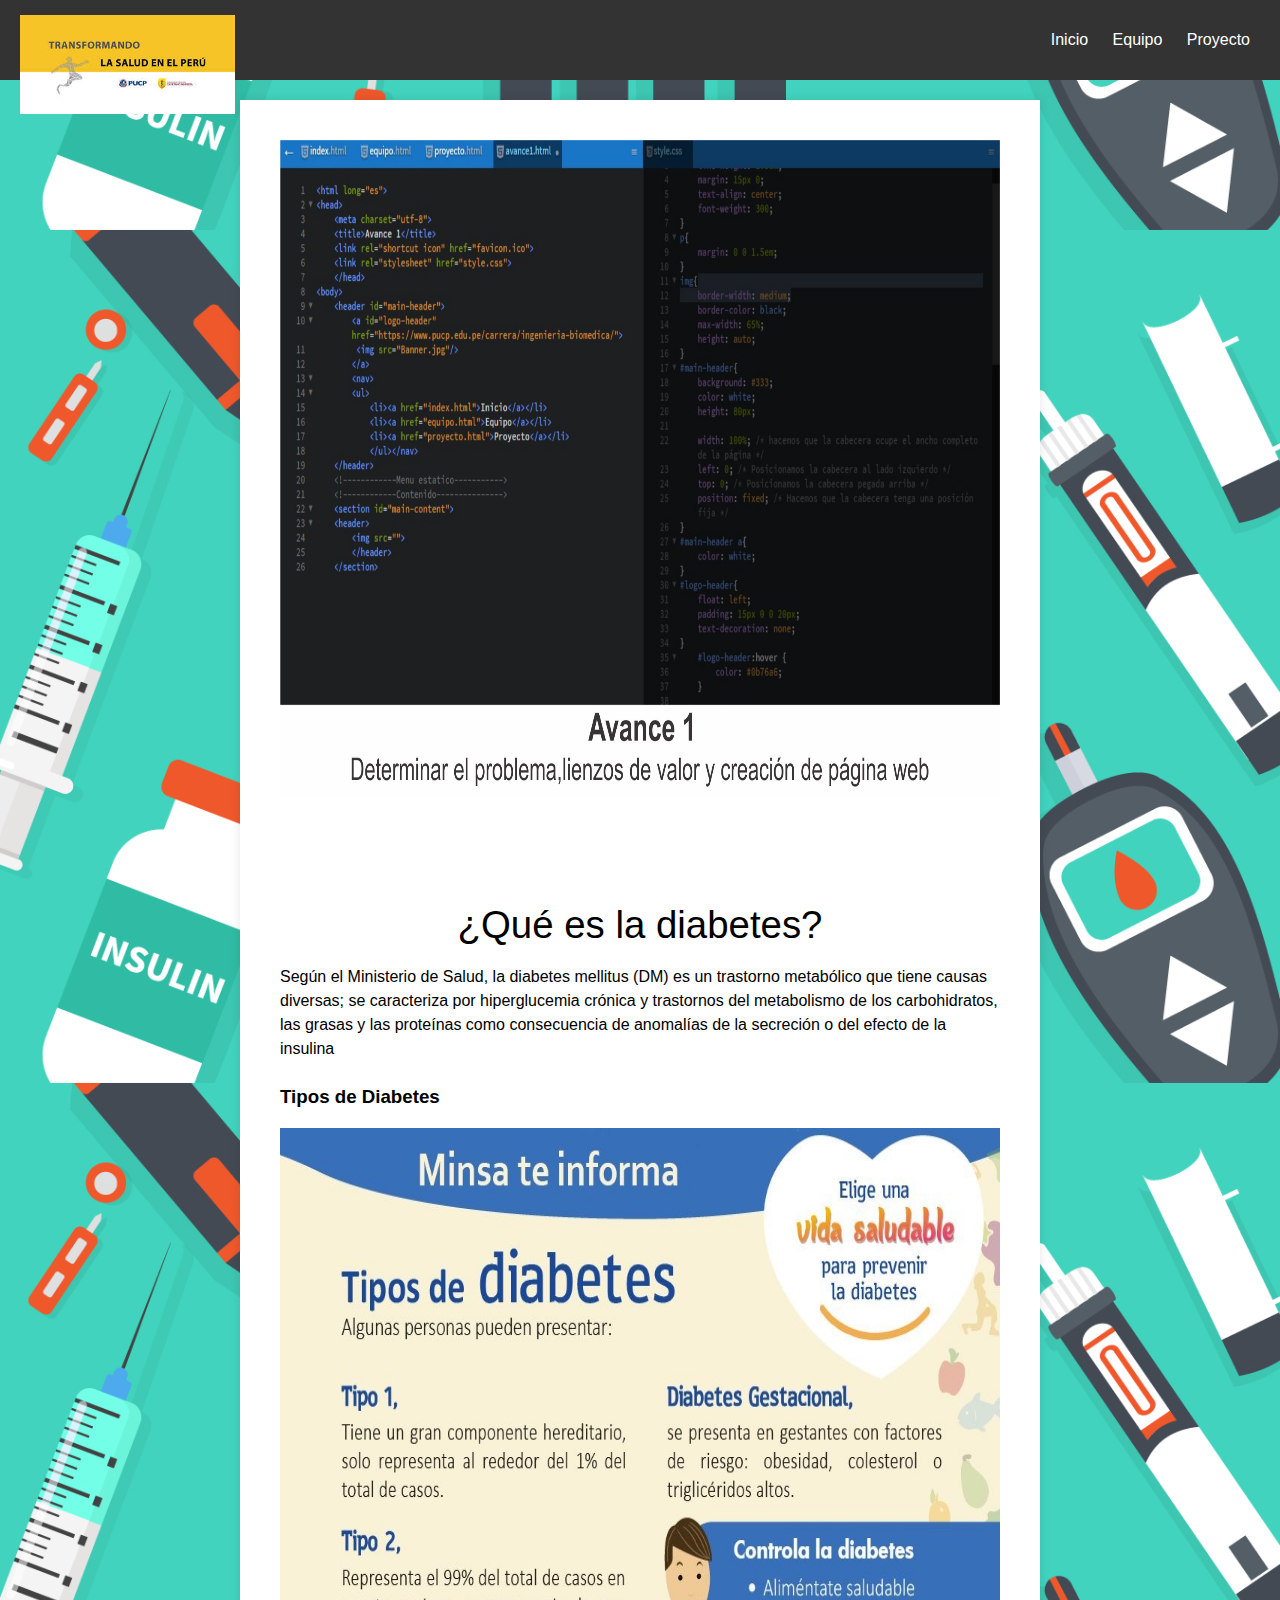
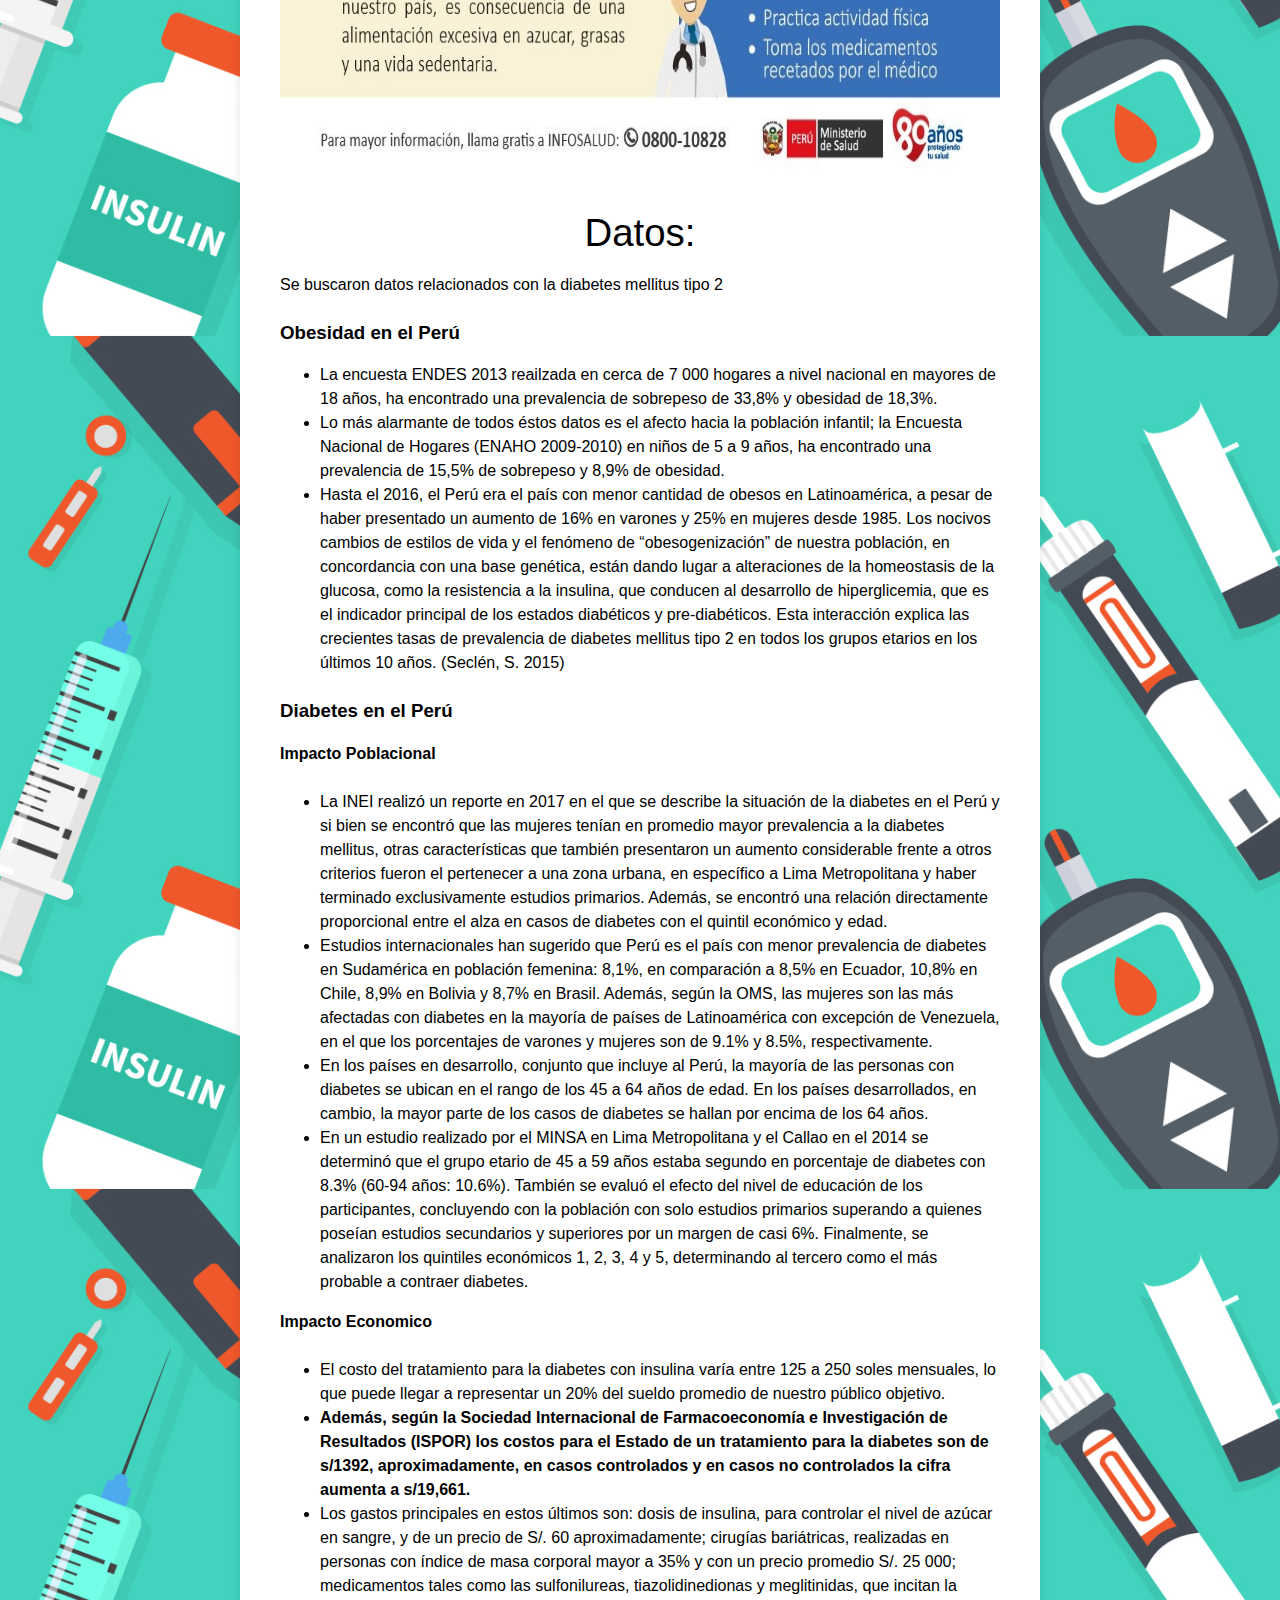
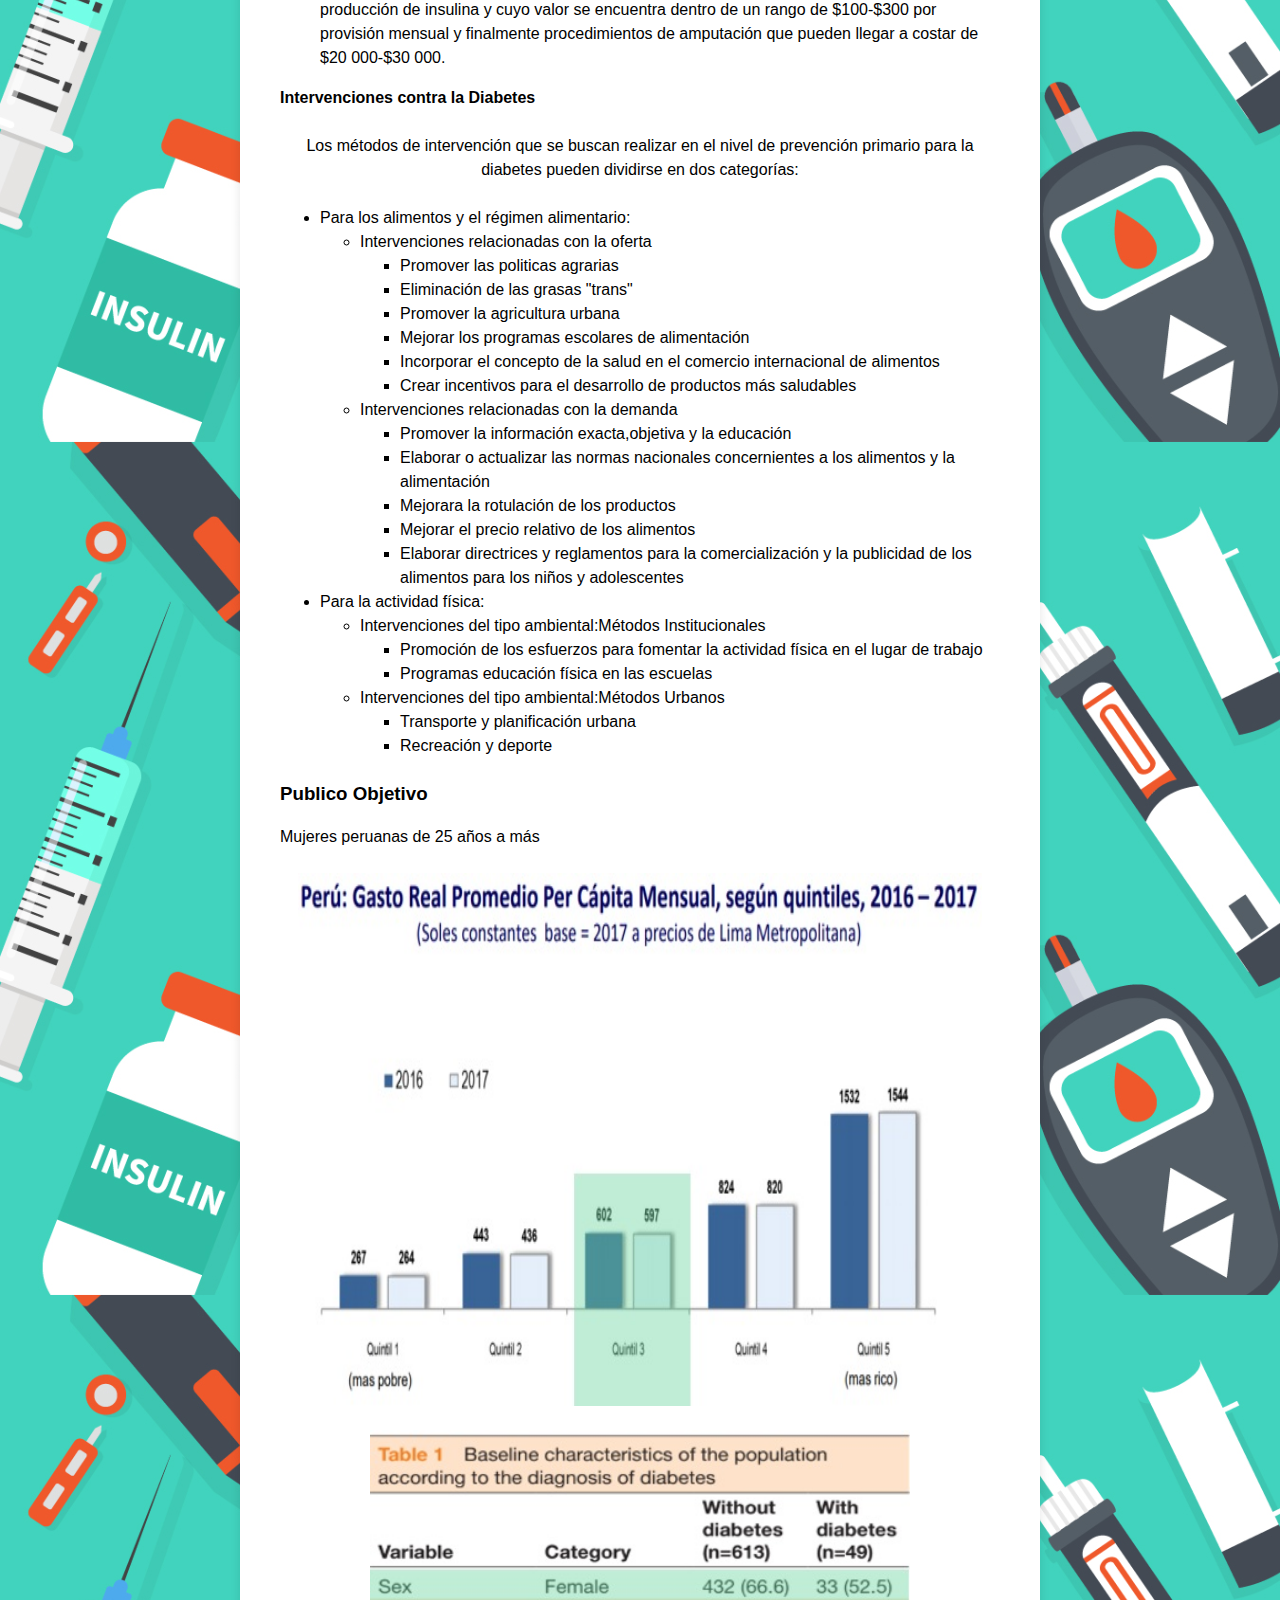
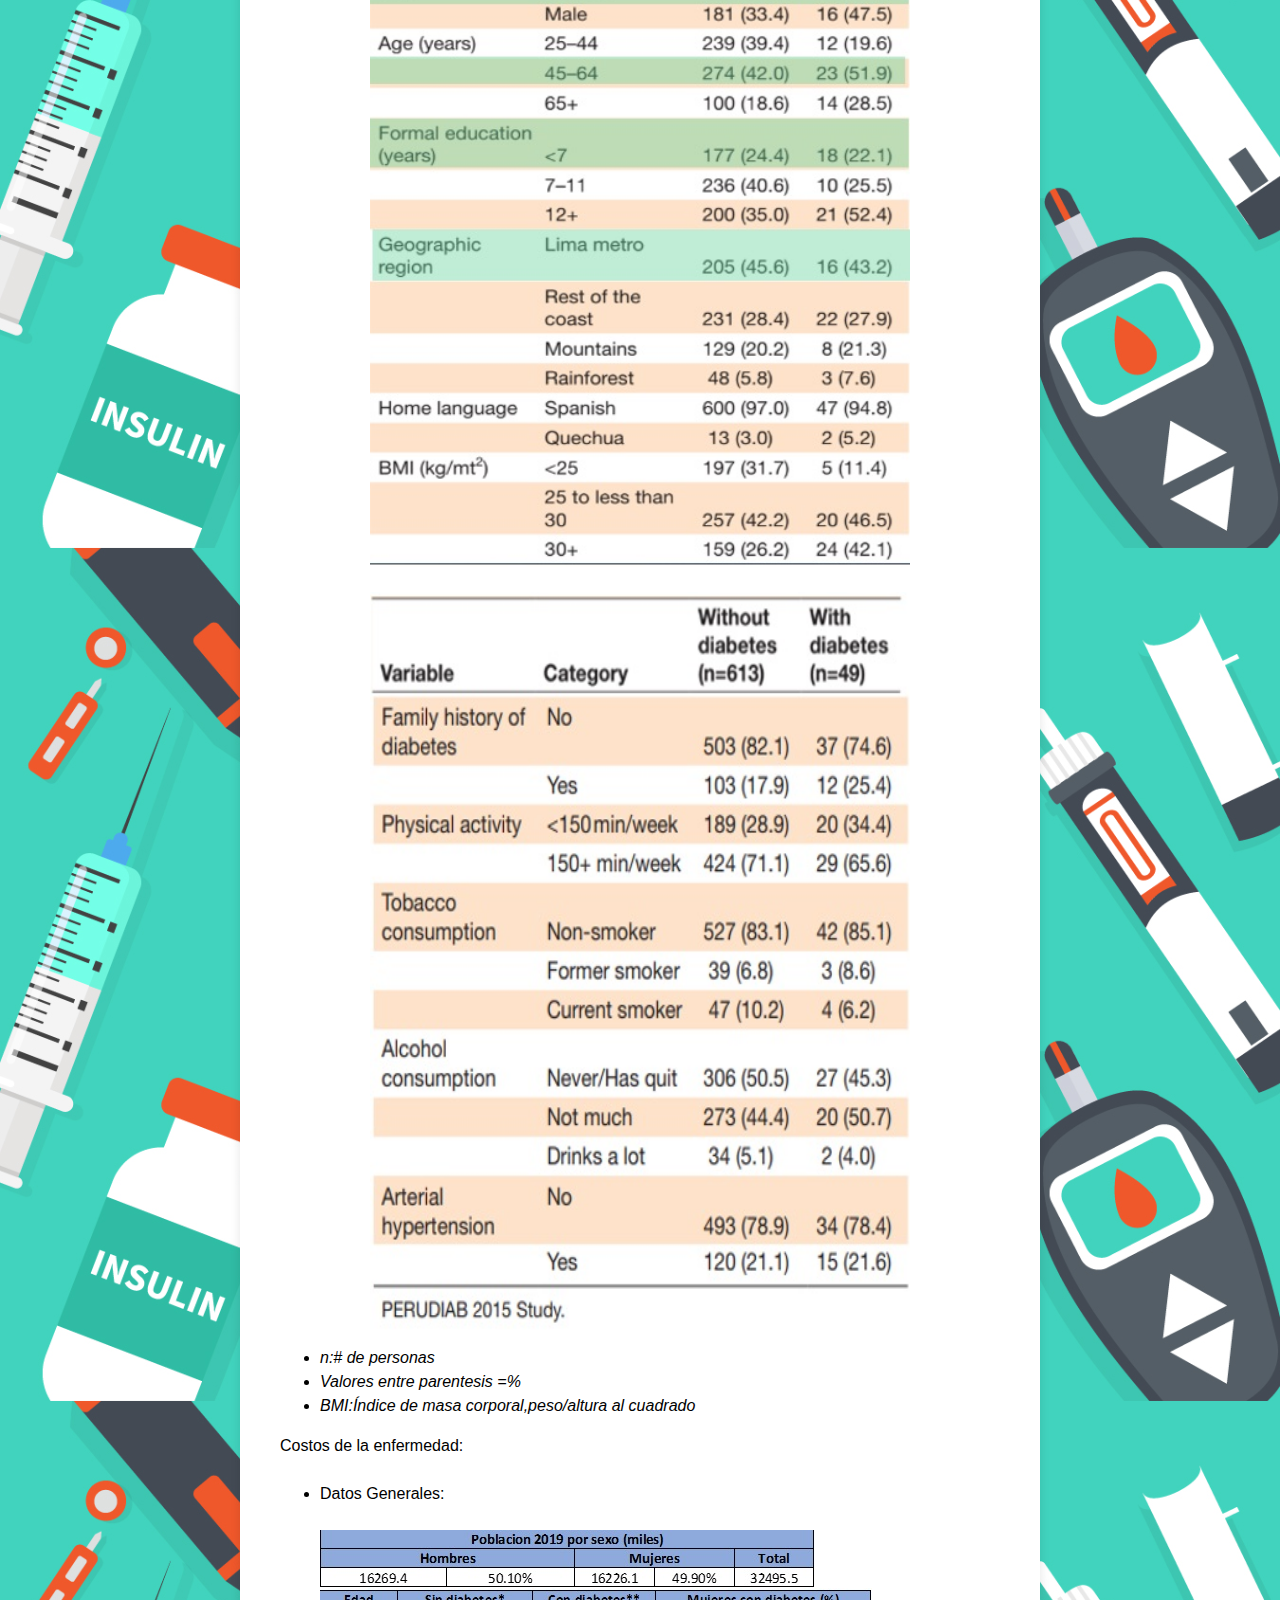
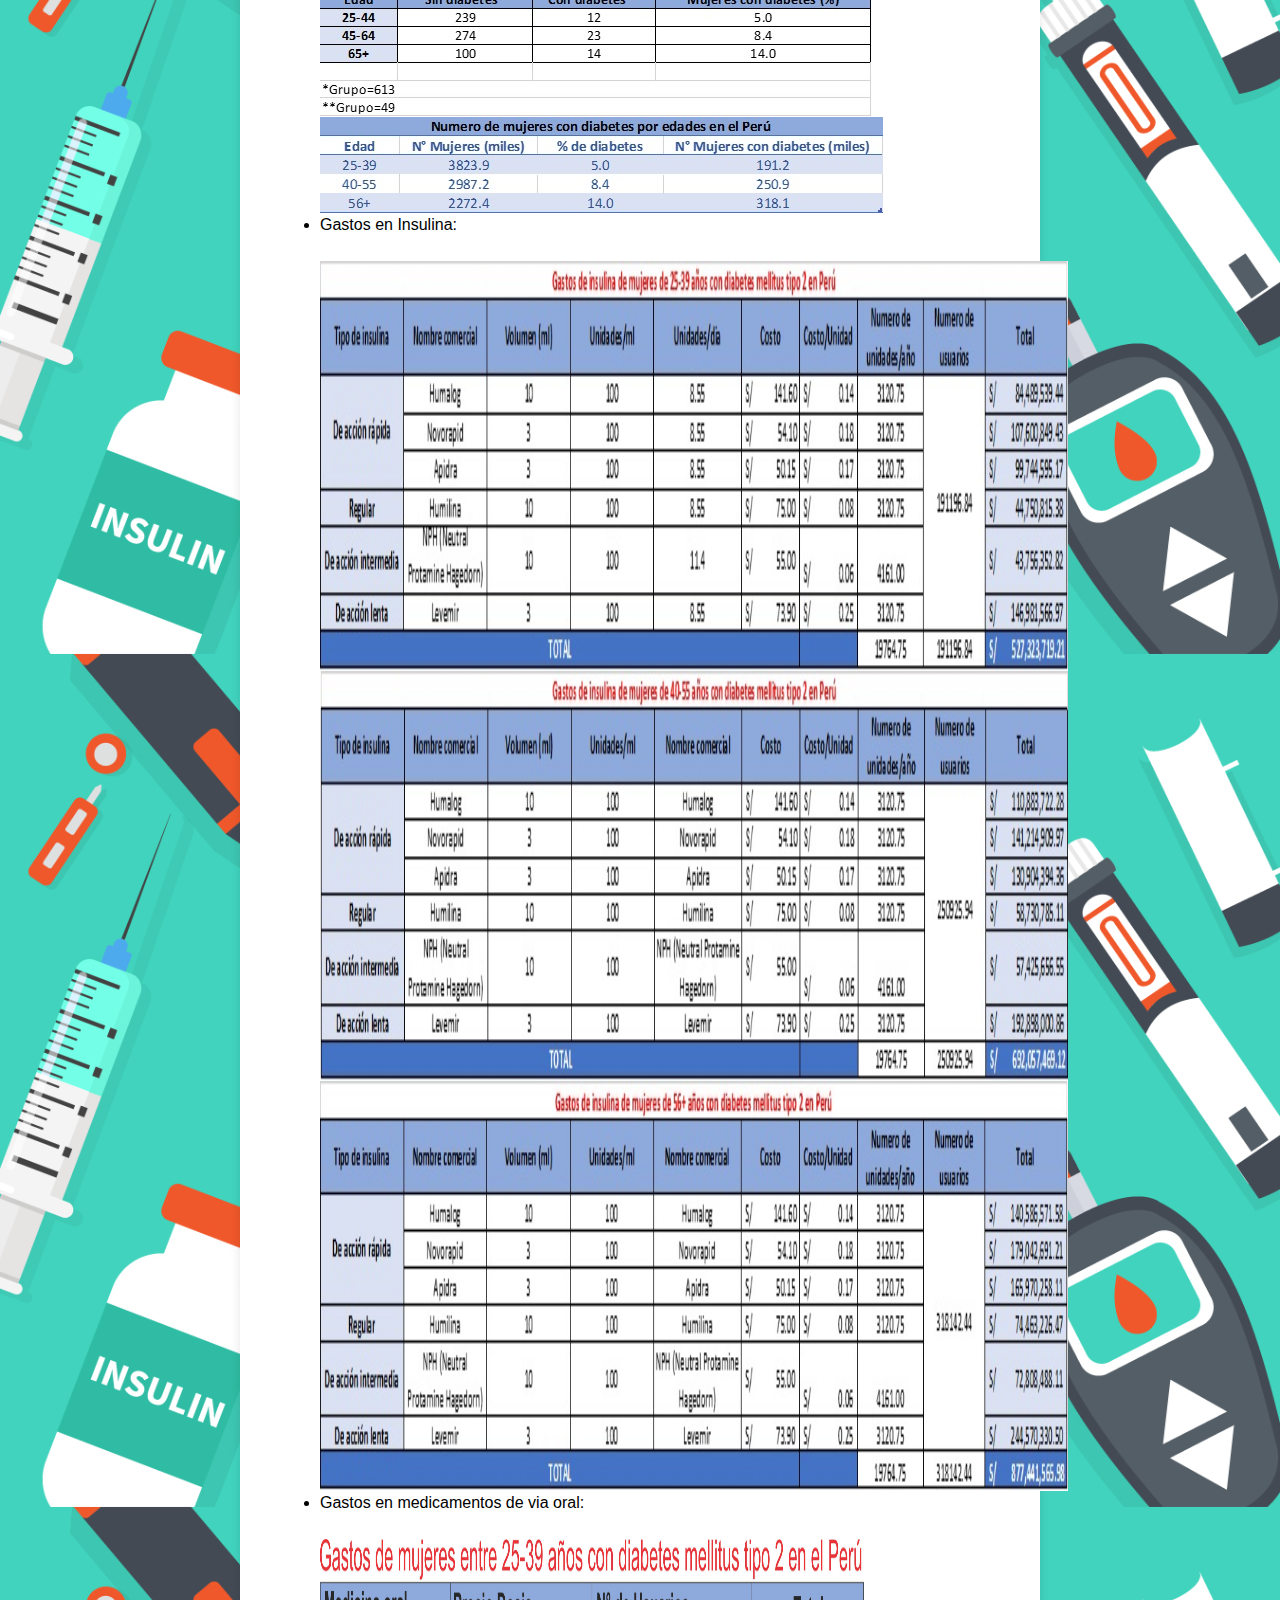
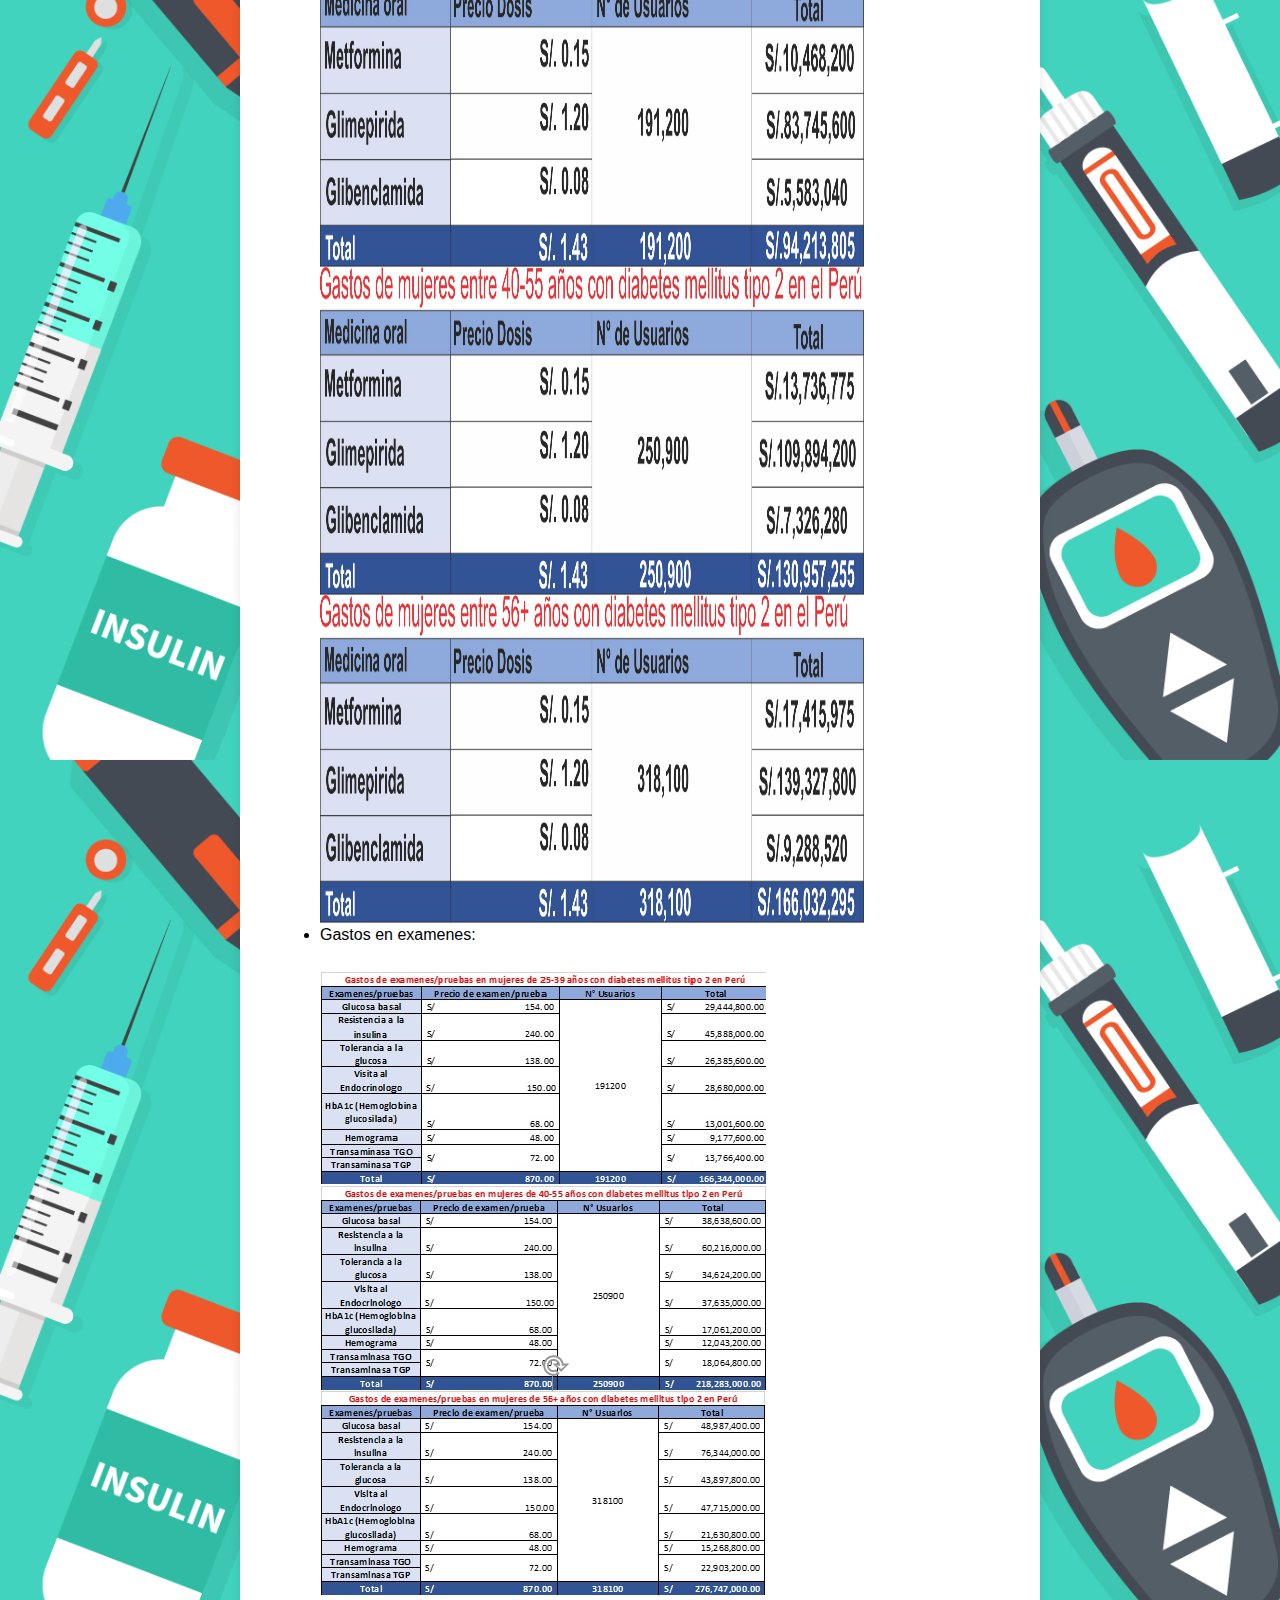
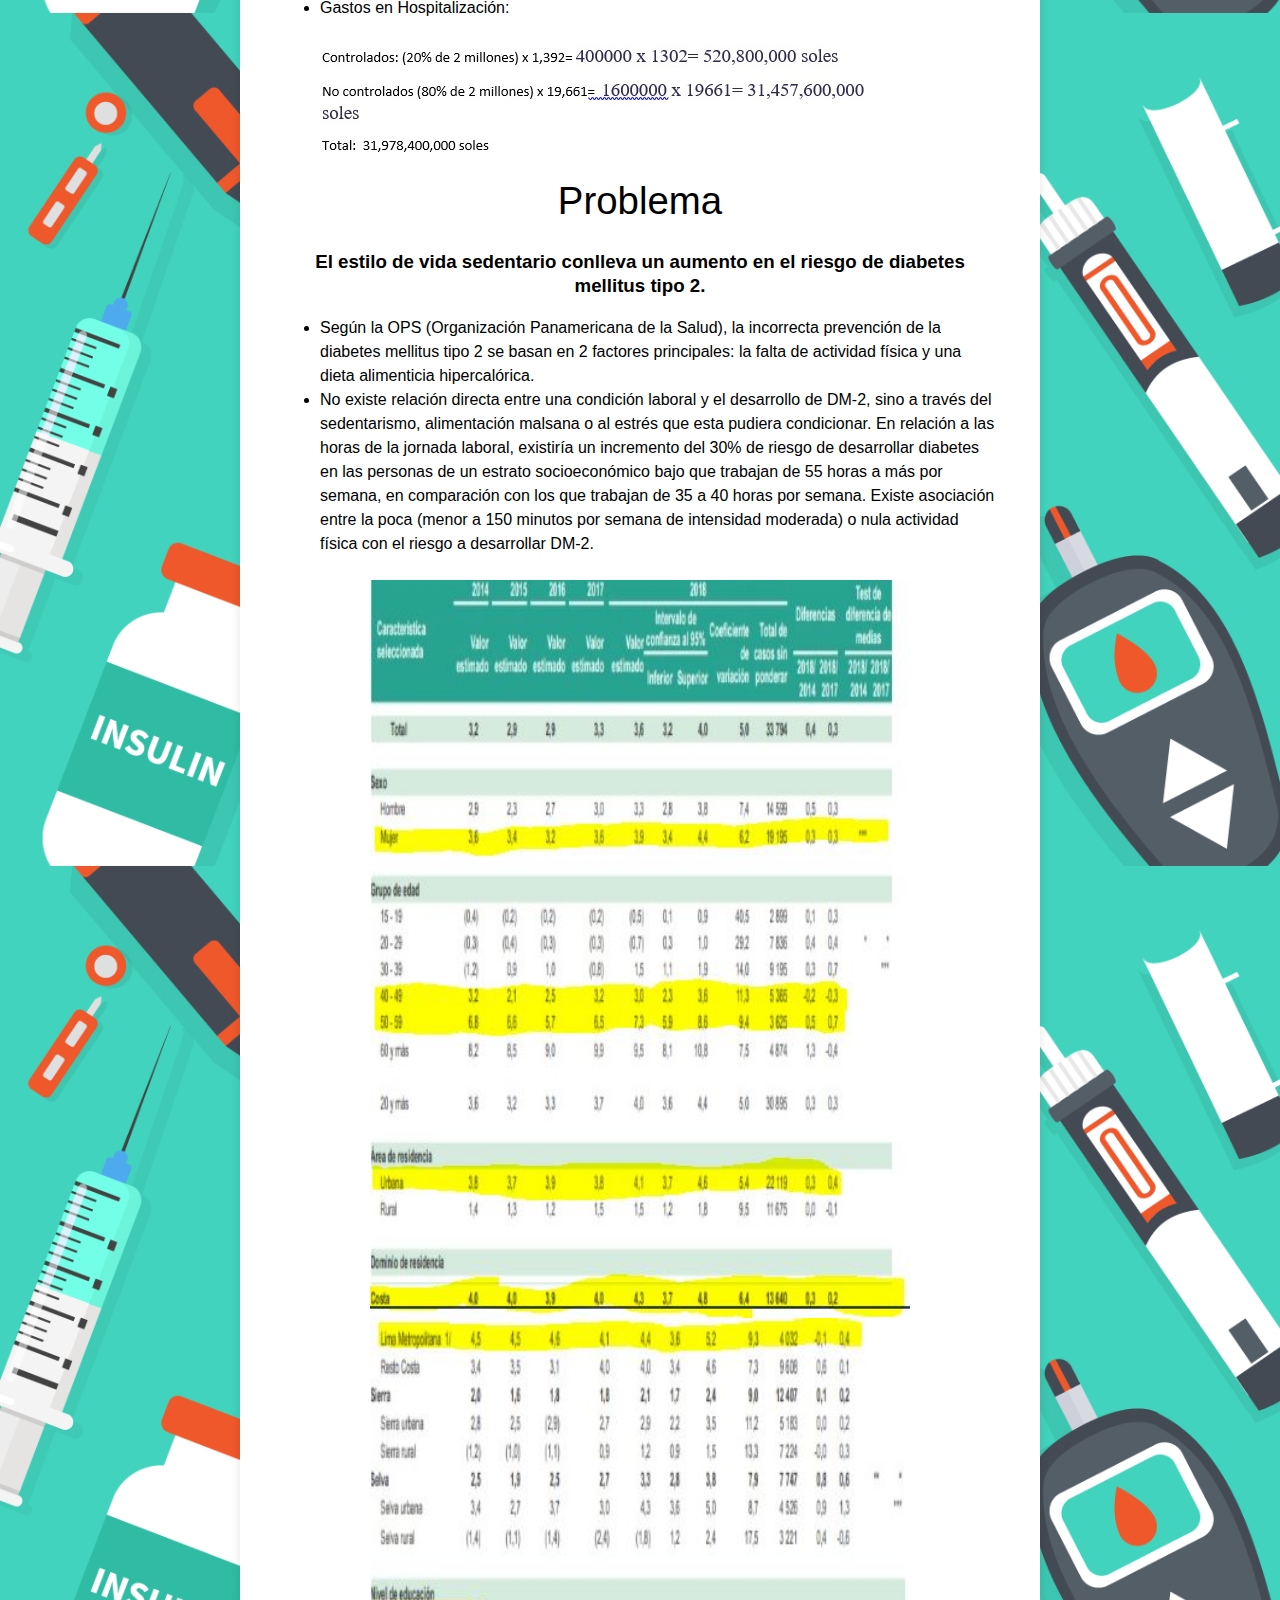
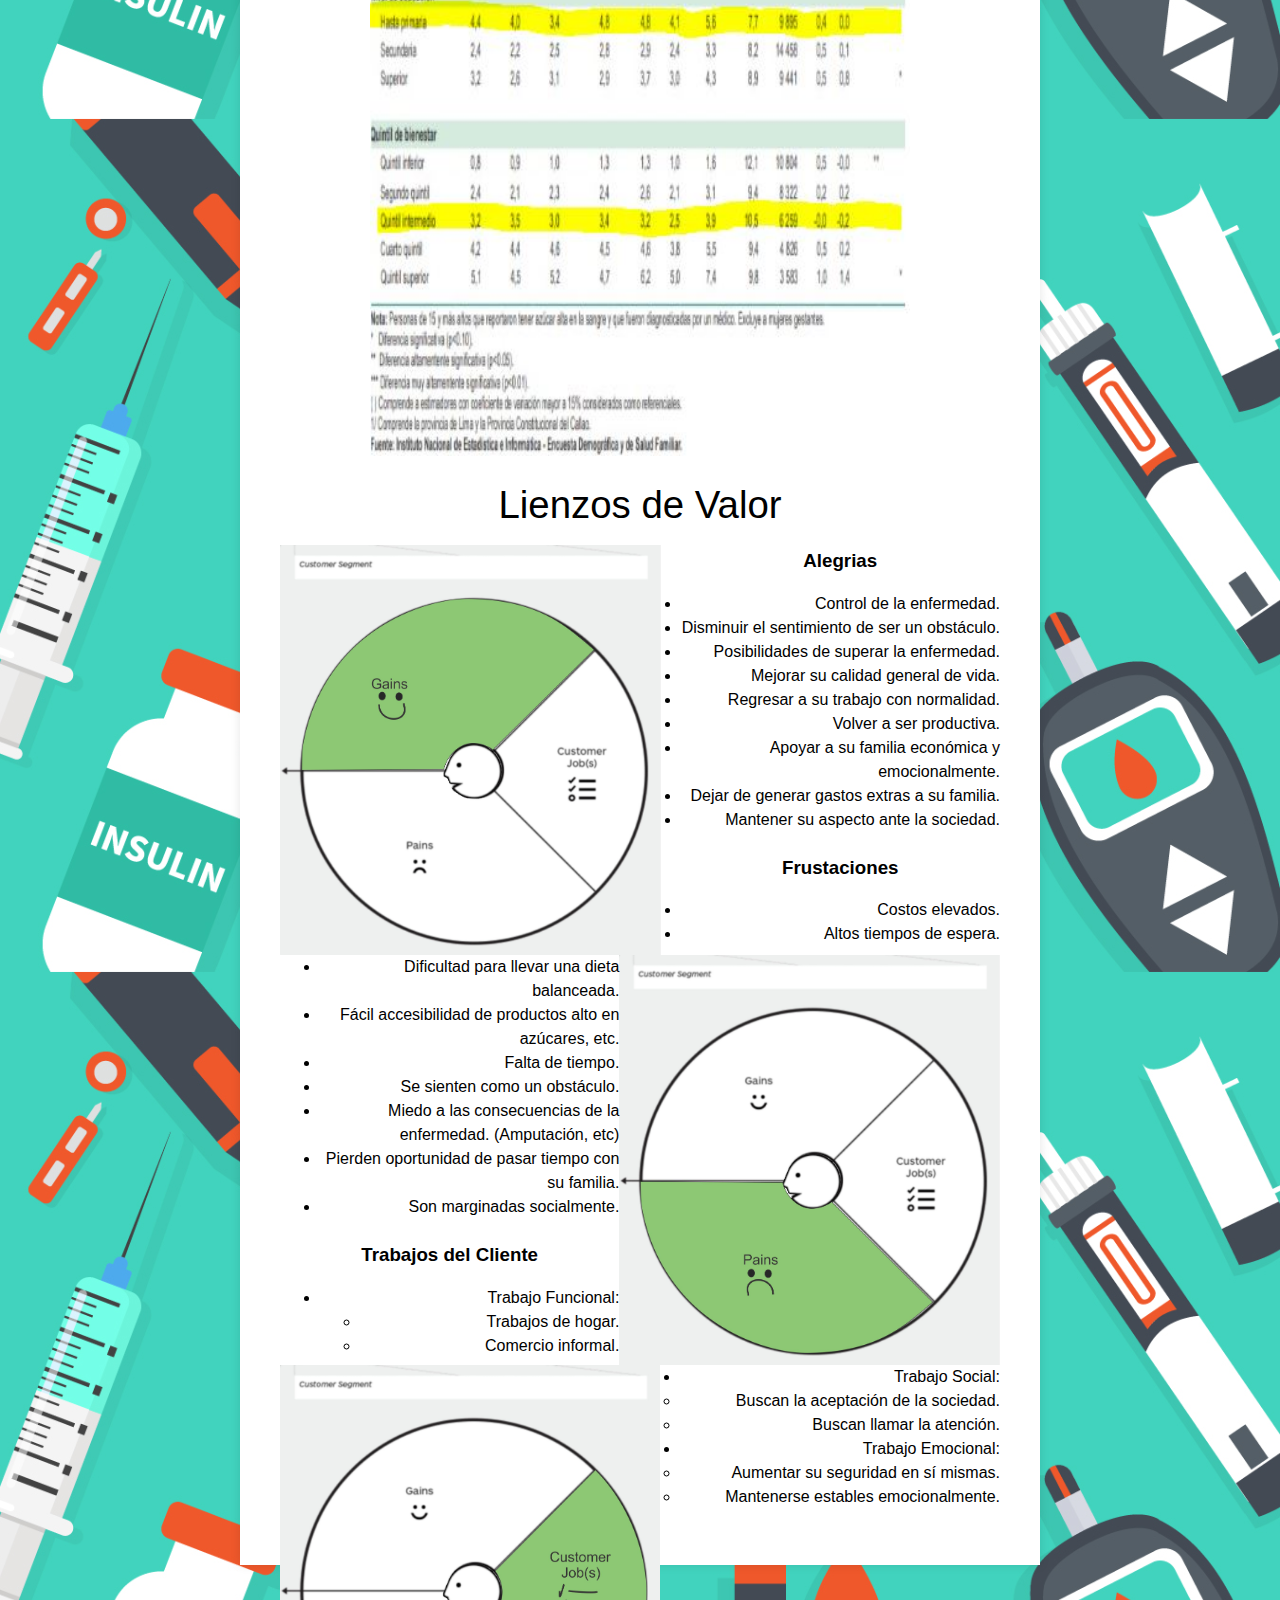
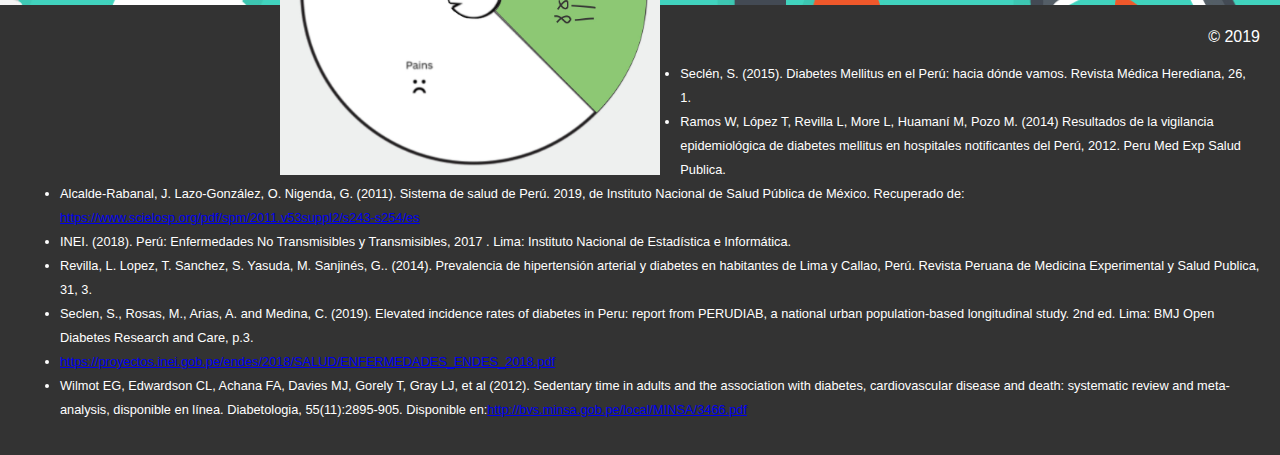
==== avance1.html @ 3ae4c15c "Update Mejorar A1" ====
<html long="es">
<head>
    <meta charset="utf-8">
    <title>Avance 1</title>
    <link rel="shortcut icon" href="favicon.ico">
    <link rel="stylesheet" href="style.css">
    </head>
<body>
    <header id="main-header">
        <a id="logo-header" href="https://www.pucp.edu.pe/carrera/ingenieria-biomedica/">
         <img id="logo" src="Banner.jpg"/>
        </a>
        <nav>
        <ul>
            <li><a href="index.html">Inicio</a></li>
            <li><a href="equipo.html">Equipo</a></li>
            <li><a href="proyecto.html">Proyecto</a></li>
            </ul></nav>
    </header>
    <!------------Menu estatico----------->
    <!------------Contenido--------------->
    <section id="main-content">
    <header>
        <div class="contenedor">
            <img id="a1" src="a1.jpg"></div>
        </header>
    <div class="content">
        <p><h2>¿Qué es la diabetes?</h2>
        <p id="lista">Según el Ministerio de Salud, la diabetes mellitus (DM) es un trastorno metabólico que tiene causas diversas; se caracteriza por hiperglucemia crónica y trastornos del metabolismo de los carbohidratos, las grasas y las proteínas como consecuencia de anomalías de la secreción o del efecto de la insulina</p>
        <p><h3 id="subtitulo">Tipos de Diabetes</h3>
        <img id="m"src="minsa.jpg">
             <p><h1>Datos:</h1>
        <p id="lista">Se buscaron datos relacionados con la diabetes mellitus tipo 2</p>
        <p><h3 id="subtitulo">Obesidad en el Perú</h3>
        <ul>
            <li id="lista">La encuesta ENDES 2013 reailzada en cerca de 7 000 hogares a nivel nacional en mayores de 18 años, ha encontrado una prevalencia de sobrepeso de 33,8% y obesidad de 18,3%. </li>
            <li id="lista">Lo más alarmante de todos éstos datos es el afecto hacia la población infantil; la Encuesta Nacional de Hogares (ENAHO 2009-2010) en niños de 5 a 9 años, ha encontrado una prevalencia de 15,5% de sobrepeso y 8,9% de obesidad.</li>
            <li id="lista">Hasta el 2016, el Perú era el país con menor cantidad de obesos en Latinoamérica, a pesar de haber presentado un aumento de 16% en varones y 25% en mujeres desde 1985.  Los nocivos cambios de estilos de vida y el fenómeno de “obesogenización” de nuestra población, en concordancia con una base genética, están dando lugar a alteraciones de la homeostasis de la glucosa, como la resistencia a la insulina, que conducen al desarrollo de hiperglicemia, que es el indicador principal de los estados diabéticos y pre-diabéticos. Esta interacción explica las crecientes tasas de prevalencia de diabetes mellitus tipo 2 en todos los grupos etarios en los últimos 10 años. (Seclén, S. 2015)</li></ul>
        <p><h3 id="subtitulo">Diabetes en el Perú</h3>
        <p id="lista"><b>Impacto Poblacional</b></p>
            <ul>
                <li id="lista">La INEI realizó un reporte en 2017 en el que se describe la situación de la diabetes en el Perú y si bien se encontró que las mujeres tenían en promedio mayor prevalencia a la diabetes mellitus, otras características que también presentaron un aumento considerable frente a otros criterios fueron el pertenecer a una zona urbana, en específico a Lima Metropolitana y haber terminado exclusivamente estudios primarios. Además, se encontró una relación directamente proporcional entre el alza en casos de diabetes con el quintil económico y edad.</li>
                <li id="lista">Estudios internacionales han sugerido que Perú es el país con menor prevalencia de diabetes en Sudamérica en población femenina: 8,1%, en comparación a 8,5% en Ecuador, 10,8% en Chile, 8,9% en Bolivia y 8,7% en Brasil. Además, según la OMS, las mujeres son las más afectadas con diabetes en la mayoría de países de Latinoamérica con excepción de Venezuela, en el que los porcentajes de varones y mujeres son de 9.1% y 8.5%, respectivamente.</li>
                <li id="lista">En los países en desarrollo, conjunto que incluye al Perú, la mayoría de las personas con diabetes se ubican en el rango de los 45 a 64 años de edad. En los países desarrollados, en cambio, la mayor parte de los casos de diabetes se hallan por encima de los 64 años.</li>
                <li id="lista">En un estudio realizado por el MINSA en Lima Metropolitana y el Callao en el 2014 se determinó que el grupo etario de 45 a 59 años estaba segundo en porcentaje de diabetes con 8.3% (60-94 años: 10.6%). También se evaluó el efecto del nivel de educación de los participantes, concluyendo con la población con solo estudios primarios superando a quienes poseían estudios secundarios y superiores por un margen de casi 6%. Finalmente, se analizaron los quintiles económicos 1, 2, 3, 4 y 5, determinando al tercero como el más probable a contraer diabetes.</li></ul>
                <p id="lista"><b>Impacto Economico</b></p>
                <ul>
                    <li id="lista">El costo del tratamiento para la diabetes con insulina varía entre 125 a 250 soles mensuales, lo que puede llegar a representar un 20% del sueldo promedio de nuestro público objetivo.</li>
                    <li id="lista"><b>Además, según la Sociedad Internacional de Farmacoeconomía e Investigación de Resultados (ISPOR) los costos para el Estado de un tratamiento para la diabetes son de s/1392, aproximadamente, en casos controlados y en casos no controlados la cifra aumenta a s/19,661.</b></li>
                    <li id="lista">Los gastos principales en estos últimos son: dosis de insulina, para controlar el nivel de azúcar en sangre, y de un precio de S/. 60 aproximadamente; cirugías bariátricas, realizadas en personas con índice de masa corporal mayor a 35% y con un precio promedio S/. 25 000; medicamentos tales como las sulfonilureas, tiazolidinedionas y meglitinidas, que incitan la producción de insulina y cuyo valor se encuentra dentro de un rango de $100-$300 por provisión mensual y finalmente procedimientos de amputación que pueden llegar a costar de $20 000-$30 000.</li>
        </ul>
        <p id="lista"><b>Intervenciones contra la Diabetes</b></p>
        <p>Los métodos de intervención que se buscan realizar en el nivel de prevención primario para la diabetes pueden dividirse en dos categorías:</p>
        <ul>
            <li id="lista">Para los alimentos y el régimen alimentario:</li>
            <ul>
                <li id="lista">Intervenciones relacionadas con la oferta</li>
                <ul>
                    <li id="lista">Promover las politicas agrarias</li>
                    <li id="lista">Eliminación de las grasas "trans"</li>
                    <li id="lista">Promover la agricultura urbana</li>
                    <li id="lista">Mejorar los programas escolares de alimentación</li>
                    <li id="lista">Incorporar el concepto de la salud en el comercio internacional de alimentos</li>
                    <li id="lista">Crear incentivos para el desarrollo de productos más saludables</li>
                </ul>
                <li id="lista">Intervenciones relacionadas con la demanda</li>
                <ul>
                     <li id="lista">Promover la información exacta,objetiva y la educación</li>
                    <li id="lista">Elaborar o actualizar las normas nacionales concernientes a los alimentos y la alimentación</li>
                    <li id="lista">Mejorara la rotulación de los productos</li>
                    <li id="lista">Mejorar el precio relativo de los alimentos</li>
                    <li id="lista">Elaborar directrices y reglamentos para la comercialización y la publicidad de los alimentos para los niños y adolescentes</li>
                </ul>
            </ul>
            <li id="lista">Para la actividad física:</li>
            <ul>
                <li id="lista">Intervenciones del tipo ambiental:Métodos Institucionales</li>
                <ul>
                    <li id="lista">Promoción de los esfuerzos para fomentar la actividad física en el lugar de trabajo</li>
                    <li id="lista">Programas educación física en las escuelas</li>
                </ul>
                <li id="lista">Intervenciones del tipo ambiental:Métodos Urbanos</li>
                    <ul>
                        <li id="lista">Transporte y planificación urbana</li>
                        <li id="lista">Recreación y deporte</li>
                    </ul>
                </ul>
            </ul>
        <p><h3 id="subtitulo">Publico Objetivo</h3>
        <p id="lista">Mujeres peruanas de 25 años a más</p>
        <img id="t"src="tab1.jpg">
        <p></p>
        <img id="t1" src="tab2.jpg">
        <p></p>
        <img id="t2" src="tab3.jpg">
         <ul>
             <li id="lista"><i>n:# de personas</i></li>
             <li id="lista"><i>Valores entre parentesis =%</i></li>
             <li id="lista"><i>BMI:Índice de masa corporal,peso/altura al cuadrado</i></li>
        </ul>
        <p id="lista">Costos de la enfermedad:</p>
        <ul>
            <li id="lista">Datos Generales:
                <p></p>
                <img src="pob.jpg">
                <img src="pob1.jpg">
                <img src="pob2.jpg">
            </li>
            <li id="lista">Gastos en Insulina:
                <p></p>
                <img id="insu"src="insu.jpg">
                <img id="insu"src="insu1.jpg">
                <img id="insu"src="insu2.jpg"></li>
            <li id="lista">Gastos en medicamentos de via oral:
                <p></p>
                <img id="pre"src="Preciom.jpg">
                <img id="pre"src="Preciom1.jpg">
                <img id="pre"src="Preciom2.jpg"></li>
            <li id="lista">Gastos en examenes:
                <p></p>
                <img src="exa.jpg">
                <img src="exa1.jpg">
                <img src="exa2.jpg">
            </li>
            <li id="lista">Gastos en Hospitalización:
            <p></p>
            <img src="h.jpg">
            </li>  
        </ul>
        <p><h1>Problema</h1>
        <p><h3>El estilo de vida sedentario conlleva un aumento en el riesgo de diabetes mellitus tipo 2.</h3>
<ul id="lista">
    <li>Según la OPS (Organización Panamericana de la Salud), la incorrecta prevención de la diabetes mellitus tipo 2 se basan en 2 factores principales: la falta de actividad física y una dieta alimenticia hipercalórica.</li>
    <li>No existe relación directa entre una condición laboral y el desarrollo de DM-2, sino a través del sedentarismo, alimentación malsana o al estrés que esta pudiera condicionar. En relación a las horas de la jornada laboral, existiría un incremento del 30% de riesgo de desarrollar diabetes en las personas de un estrato socioeconómico bajo que trabajan de 55 horas a más por semana, en comparación con los que trabajan de 35 a 40 horas por semana. Existe asociación entre la poca (menor a 150 minutos por semana de intensidad moderada) o nula actividad física con el riesgo a desarrollar DM-2.</li>
        </ul>
        <p></p>
    <img  id="tb" src="tbpr.jpg">
    <img  id="tb" src="tbpr1.jpg">
        <p><h1>Lienzos de Valor</h1>
        <img id="gains" src="gains.jpg">
        <h3>Alegrias</h3>
        <ul id="alinear1">
            <li>Control de la enfermedad.</li>
            <li>Disminuir el sentimiento de ser un obstáculo.</li>
            <li>Posibilidades de superar la enfermedad.</li>
            <li>Mejorar su calidad general de vida.</li>
            <li>Regresar a su trabajo con normalidad.</li>
            <li>Volver a ser productiva.</li>
            <li>Apoyar a su familia económica y emocionalmente.</li>
            <li>Dejar de generar gastos extras a su familia.</li>
            <li>Mantener su aspecto ante la sociedad.</li>
        </ul>
        <p></p>
        <img id="pain" src="pain.jpg">
        <h3>Frustaciones</h3>
        <ul id="alinear1">
            <li>Costos elevados.</li>
            <li>Altos tiempos de espera.</li>
            <li>Dificultad para llevar una dieta balanceada.</li>
            <li>Fácil accesibilidad de productos alto en azúcares, etc.</li>
            <li>Falta de tiempo.</li>
            <li>Se sienten como un obstáculo.</li>
            <li>Miedo a las consecuencias de la enfermedad. (Amputación, etc)</li>
            <li>Pierden oportunidad de pasar tiempo con su familia.</li>
            <li>Son marginadas socialmente.</li>
        </ul>
        <p></p>
        <img id="work" src="work.jpg">
        <h3>Trabajos del Cliente</h3>
        <ul id="alinear1">
            <li>Trabajo Funcional:</li>
            <ul id="aliner1">
                <li>Trabajos de hogar.</li>
                <li>Comercio informal.</li>
            </ul>
            <li>Trabajo Social:</li>
            <ul id="alinear1">
                <li>Buscan la aceptación de la sociedad.</li>
                <li>Buscan llamar la atención.</li>
            </ul>
            <li>Trabajo Emocional:</li>
            <ul id="alinear1">
            <li>Aumentar su seguridad en sí mismas.</li>
            <li>Mantenerse estables emocionalmente.</li>
            </ul>
        </ul>
        </div>
    </section>
    <!----------------Pie de Pagina---------------->
    <footer id="main-footer">
        <div class="p"><p>&copy; 2019</p></div>
        <div class="bib">
            <ul>
                <li>Seclén, S. (2015). Diabetes Mellitus en el Perú: hacia dónde vamos. Revista Médica Herediana, 26, 1.</li>
                <li>Ramos W, López T, Revilla L, More L, Huamaní M, Pozo M. (2014) Resultados de la vigilancia epidemiológica de diabetes mellitus en hospitales notificantes del Perú, 2012. Peru Med Exp Salud Publica.</li>
                <li>Alcalde-Rabanal, J. Lazo-González, O. Nigenda, G. (2011). Sistema de salud de Perú. 2019, de Instituto Nacional de Salud Pública de México. Recuperado de: <a href="https://www.scielosp.org/pdf/spm/2011.v53suppl2/s243-s254/es">https://www.scielosp.org/pdf/spm/2011.v53suppl2/s243-s254/es</a></li> 
                <li>INEI. (2018). Perú: Enfermedades No Transmisibles y Transmisibles, 2017 . Lima: Instituto Nacional de Estadística e Informática.</li>
                <li>Revilla, L. Lopez, T. Sanchez, S. Yasuda, M. Sanjinés, G.. (2014). Prevalencia de hipertensión arterial y diabetes en habitantes de Lima y Callao, Perú. Revista Peruana de Medicina Experimental y Salud Publica, 31, 3.</li>
                <li>Seclen, S., Rosas, M., Arias, A. and Medina, C. (2019). Elevated incidence rates of diabetes in Peru: report from PERUDIAB, a national urban population-based longitudinal study. 2nd ed. Lima: BMJ Open Diabetes Research and Care, p.3.</li>
                <li><a href="https://proyectos.inei.gob.pe/endes/2018/SALUD/ENFERMEDADES_ENDES_2018.pdf">https://proyectos.inei.gob.pe/endes/2018/SALUD/ENFERMEDADES_ENDES_2018.pdf</a></li>
                <li>Wilmot EG, Edwardson CL, Achana FA, Davies MJ, Gorely T, Gray LJ, et al (2012). Sedentary time in adults and the association with diabetes, cardiovascular disease and death: systematic review and meta-analysis, disponible en línea. Diabetologia, 55(11):2895-905. Disponible en:<a href="http://bvs.minsa.gob.pe/local/MINSA/3466.pdf
">http://bvs.minsa.gob.pe/local/MINSA/3466.pdf
</a></li> 
            </ul>
        </div>
    </footer>
    </body>
</html>
---- style.css ----
h1{
    font-size: 2.4em;
    line-height: 1.3em;
    margin: 15px 0;
    text-align: center;
    font-weight: 300;
}
p{
    margin: 0 0 1.5em;
}
#main-content .banner{
    margin-left: 400px;
    max-width: auto;
    height: auto;
}
#logo{
    border-width: medium;
    border-color: black;
    max-width: 65%;
    height: auto;
}
#main-header{
    background: #333;
    color: white;
    height: 80px;
    
	width: 100%; /* hacemos que la cabecera ocupe el ancho completo de la página */
	left: 0; /* Posicionamos la cabecera al lado izquierdo */
	top: 0; /* Posicionamos la cabecera pegada arriba */
	position: fixed; /* Hacemos que la cabecera tenga una posición fija */
}
#main-header a{
    color: white;
}
#logo-header{
    float: left;
	padding: 15px 0 0 20px;
	text-decoration: none;
}
	#logo-header:hover {
		color: #0b76a6;
	}
	
	#logo-header .site-name {
		display: block;
		font-weight: 700;
		font-size: 1.2em;
	}
	
	#logo-header .site-desc {
		display: block;
		font-weight: 300;
		font-size: 0.8em;
		color: #999;
	}
/*
 * Navegación
 */
nav{
	float: right;
}
	nav ul {
		margin: 0;
		padding: 0;
		list-style: none;
		padding-right: 20px;
	}
	
		nav ul li {
			display: inline-block;
			line-height: 80px;
		}
			
			nav ul li a {
				display: block;
				padding: 0 10px;
				text-decoration: none;
			}
			
				nav ul li a:hover {
					background: #0b76a6;
				}
#main-content {
	background: white;
	text-align: center;
    width: 90%;
	max-width: 800px;
	margin: 20px auto;
	box-shadow: 0 0 10px rgba(0,0,0,.1);
}
 
	#main-content header,
	#main-content .content {
		padding: 40px;
        align-items: center;
        align-self: center;
	}
.boton{
    text-decoration: none;
    padding: 10px;
    font-weight: 600;
    font-size: 1em;
    color: #ffffff;
    background-color: gray;
    border-radius: 6px;
    border: 10px;
    align-content:center;
    margin-left: 300px;
}
.boton:hover{
    background-color: white;
    color: black;
    border-color: black;
}
#main-footer {
	background: #333;
	color: white;
	text-align: right;
	padding: 20px;
	margin-top: 40px;
}
	#main-footer p {
		margin: 0;
}
body {
	margin: 0;
	padding: 0;
	font-family: sans-serif;
	font-size: 1em;
	line-height: 1.5em;
	background-image: url(back.jpg);
    background-repeat:repeat-y;
    background-size:contain;
    background-position:center;
	padding-top: 80px; /* Relleno superior igual a la altura de la cabecera*/
}
h2{
   font-size: 2.4em;
    line-height: 1.3em;
    margin: 15px 0;
    text-align: center;
    font-weight: 300;
}
#main-content .contenedor{
    position:inherit;
    display:block;
    text-align: center;
}
#main-content .texto{
    position:absolute;
    top: 50%;
    left: 50%;
    transform: translate(-50%,-50%);
    color: white;
    border: none;
}
#main-footer .bib{
  font-size: 0.8em;
  text-align: left;
}
#a1{
    margin-top: auto;
    margin: auto;
    align-content: center;
    width: 100%;
    height: 80%;
    
}
.button{
    position:inherit;
    background-image:url(a1.jpg);
    background-repeat: no-repeat;
    background-position: center;
    width: 600px;
    height: 400px;
    background-size:cover;
    border-radius: 50px;
    color: white;
    font-size: 2.5em;
}
.button2{
    position:inherit;
    background-image:url(proceso.jpg);
    background-repeat: no-repeat;
    background-position: center;
    width: 600px;
    height: 400px;
    background-size:cover;
    border-radius: 50px;
    color: black;
    font-size: 2.5em;
}
.button3{
    position:inherit;
    background-image:url(proceso1.jpg);
    background-repeat: no-repeat;
    background-position: center;
    width: 600px;
    height: 400px;
    background-size:cover;
    border-radius: 50px;
    color: black;
    font-size: 2.5em;
}
#subtitulo{
    text-align: left;
}
#m{
  margin-top: auto;
    margin: auto;
    align-content: center;
    width: 100%;
    height: 80%;
}
#lista{
    text-align: left;
}
#t{
  margin-top: auto;
    margin: auto;
    align-content: center;
    width: 95%;
    height: 65%;
}
#t1{
  margin-top: auto;
    margin: auto;
    align-content: center;
    width: 75%;
    height: 90%;
}
#t2{
  margin-top: auto;
    margin: auto;
    align-content: center;
    width: 75%;
    height: 90%;
}
#linea{
    position: inherit;
    align-self: center;
}
#persona{
    align-self: center;
    width: 400px;
    height: 400px;
    border-radius: 200px;
}
#alinear{
    text-align: left;
}
#alinear1{
    text-align: right;
}
#gains{
    float: left;
    margin-right:20px;
    height: 50%;
    width: auto;
}
#pain{
    float:right;
    margin right:400px;
    height: 50%;
    width:auto;
}
#work{
    float: left;
    margin-right:20px;
    height: 50%;
    width: auto;
}
#fb{
  align-content: center;
 align-self: center;
    align-items: center;
    width:30px;
    height: 30px;
}
#tb{
  margin-top: auto;
    margin: auto;
    align-content: center;
    width: 75%;
    height: 90%;
}
#insu{
    width: 110%;
    height: 50%;
}
#pre{
    width: 80%;
    height:40%;
}
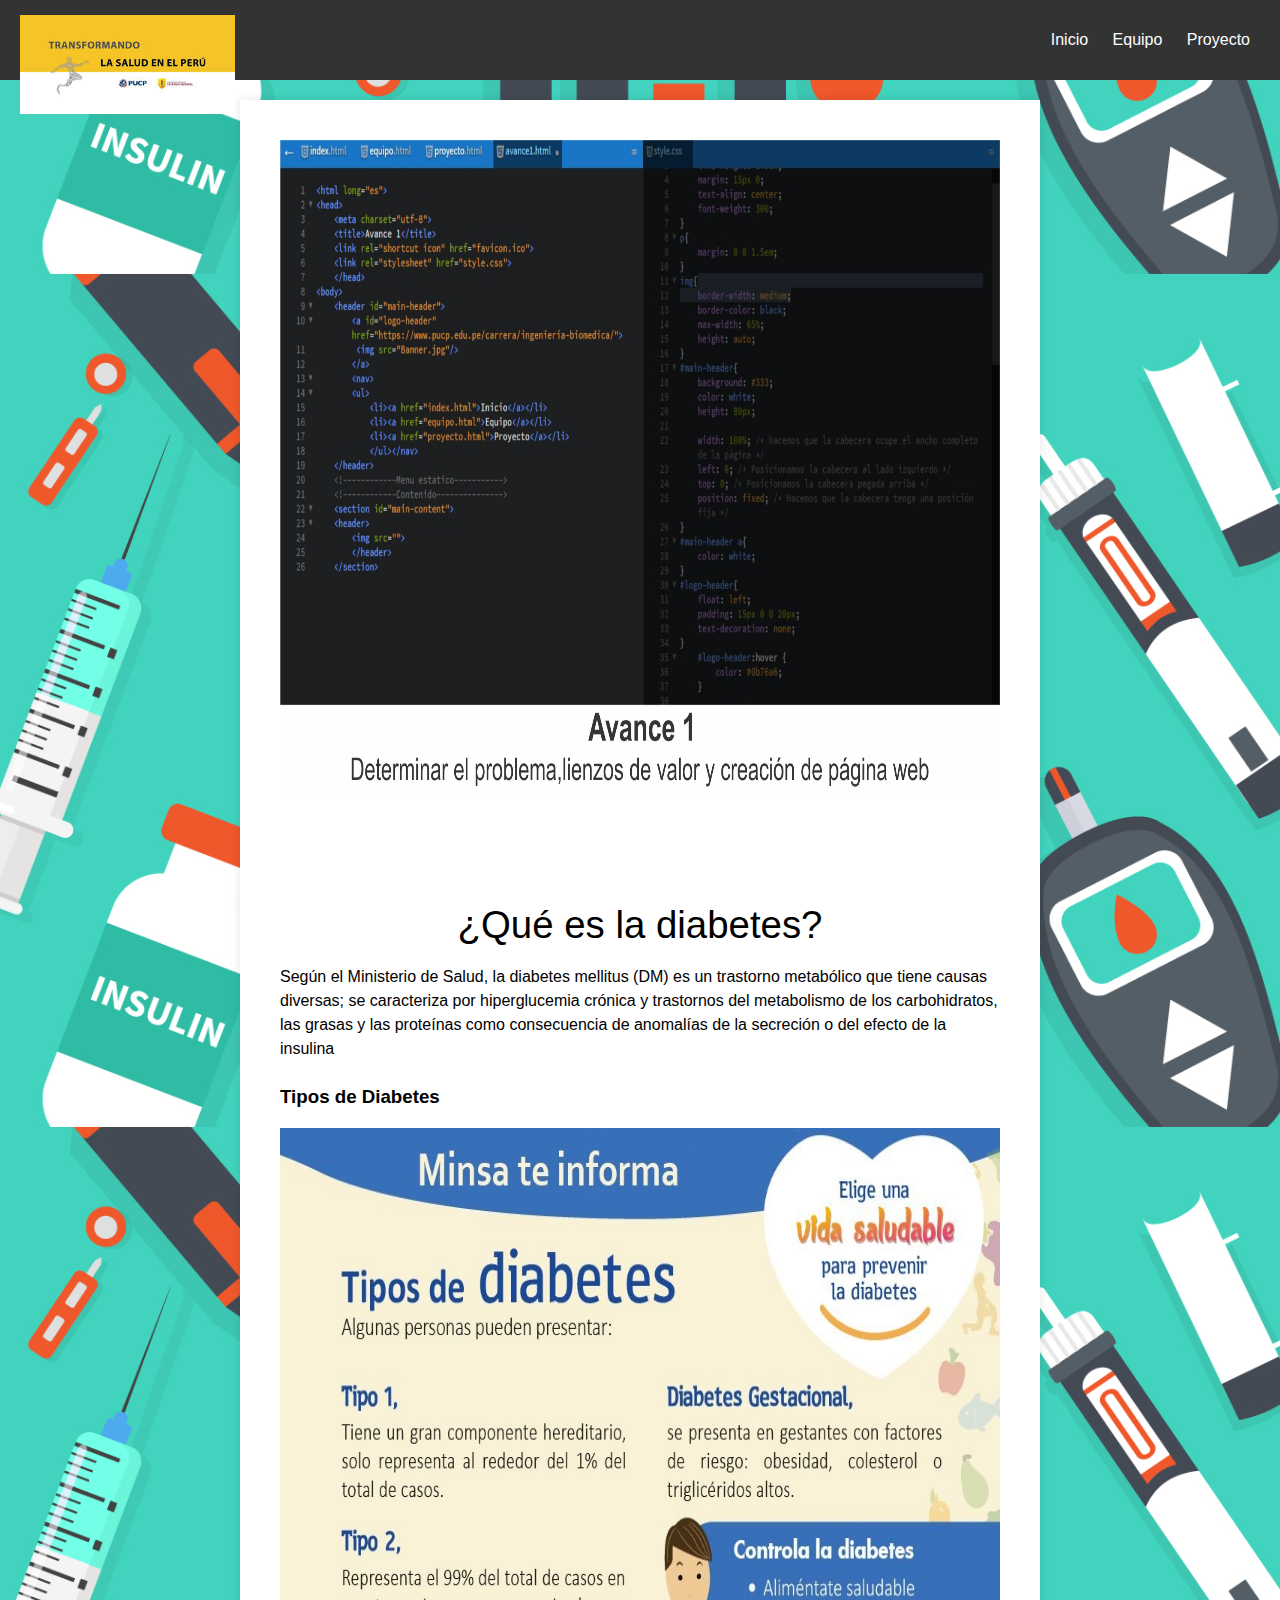
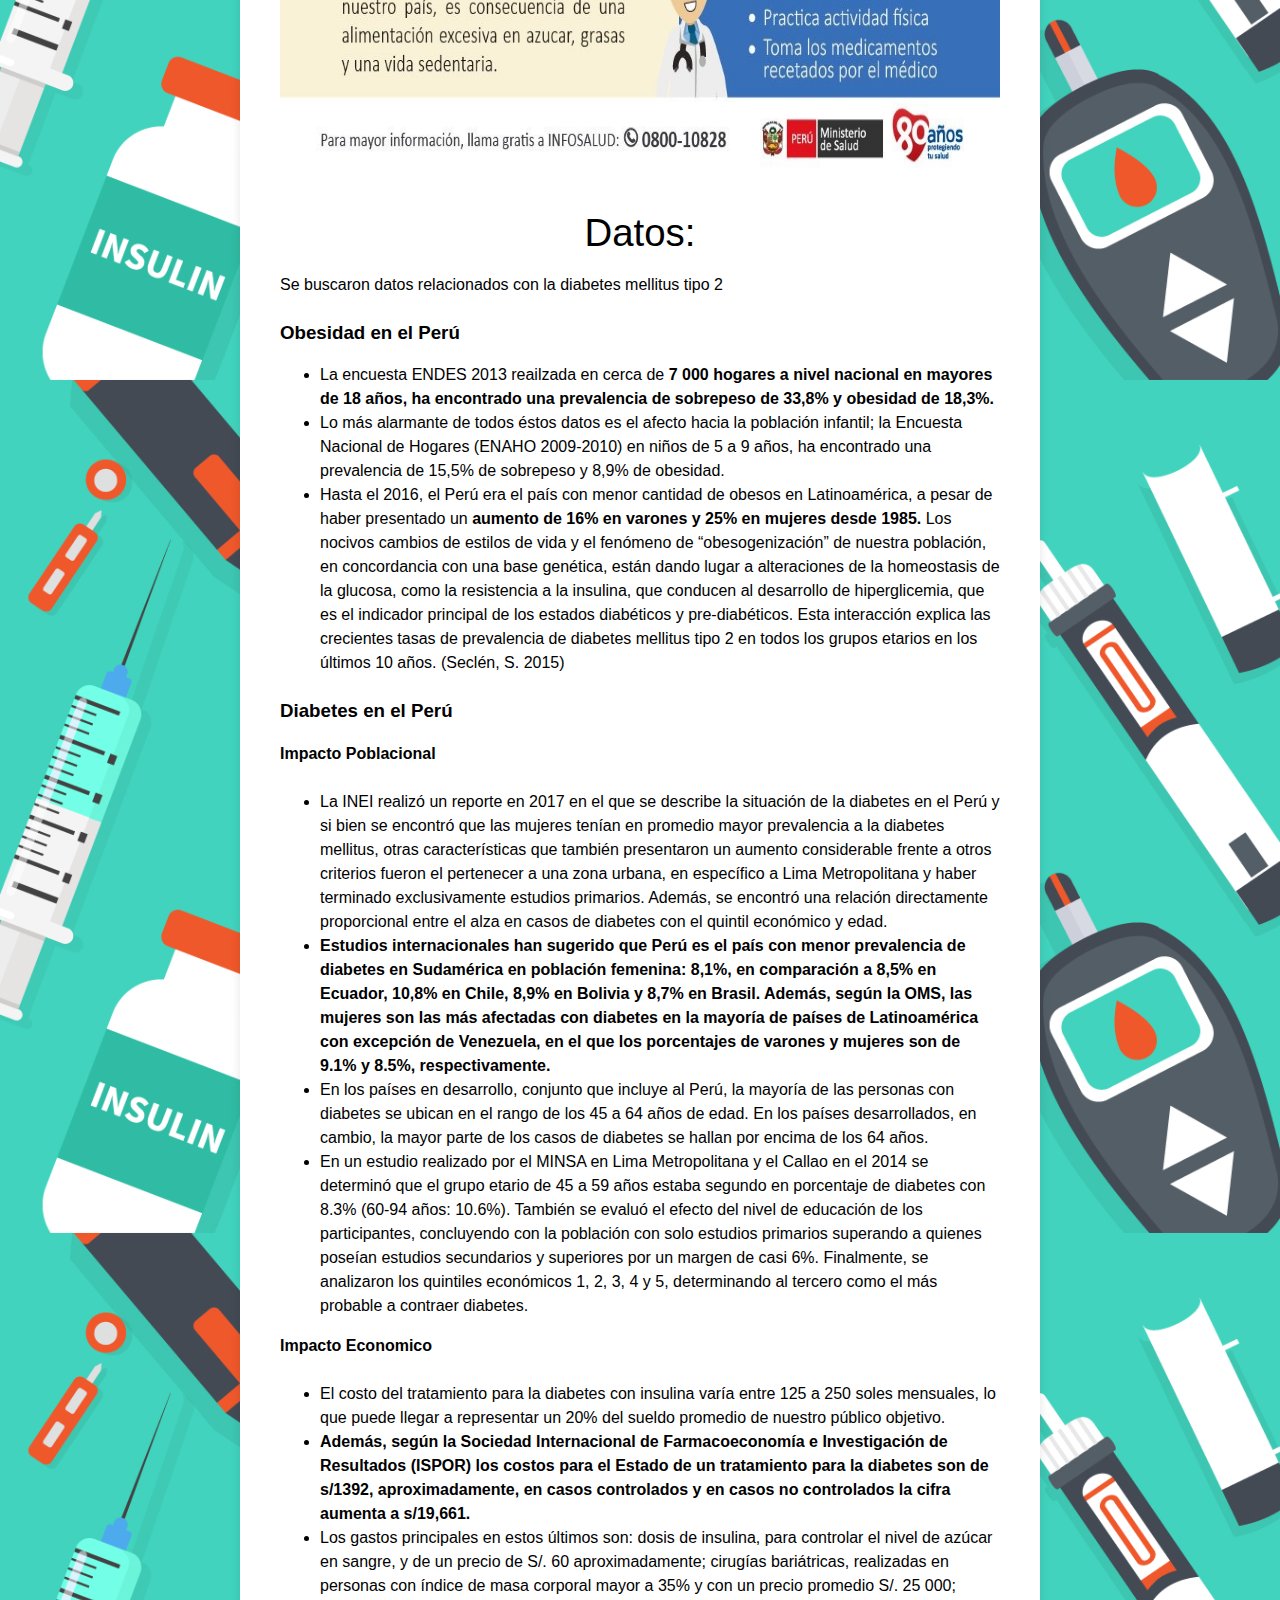
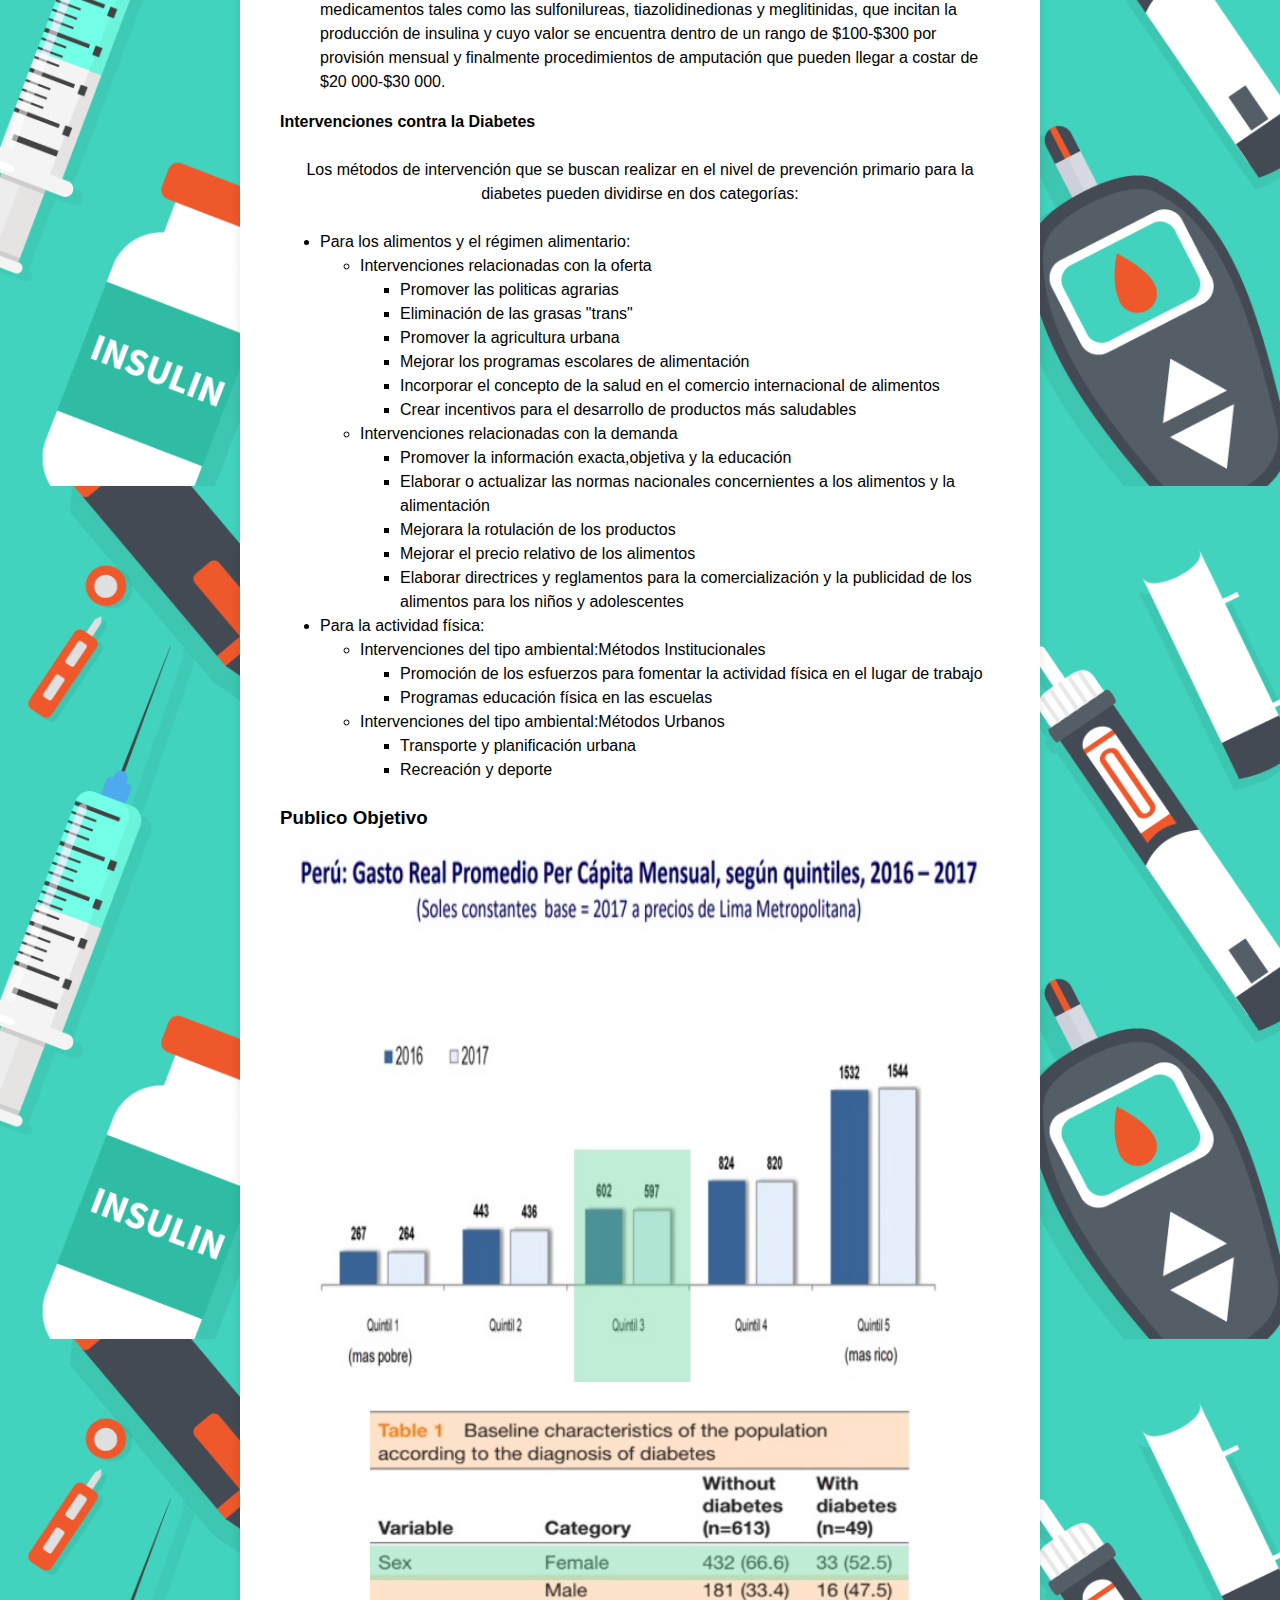
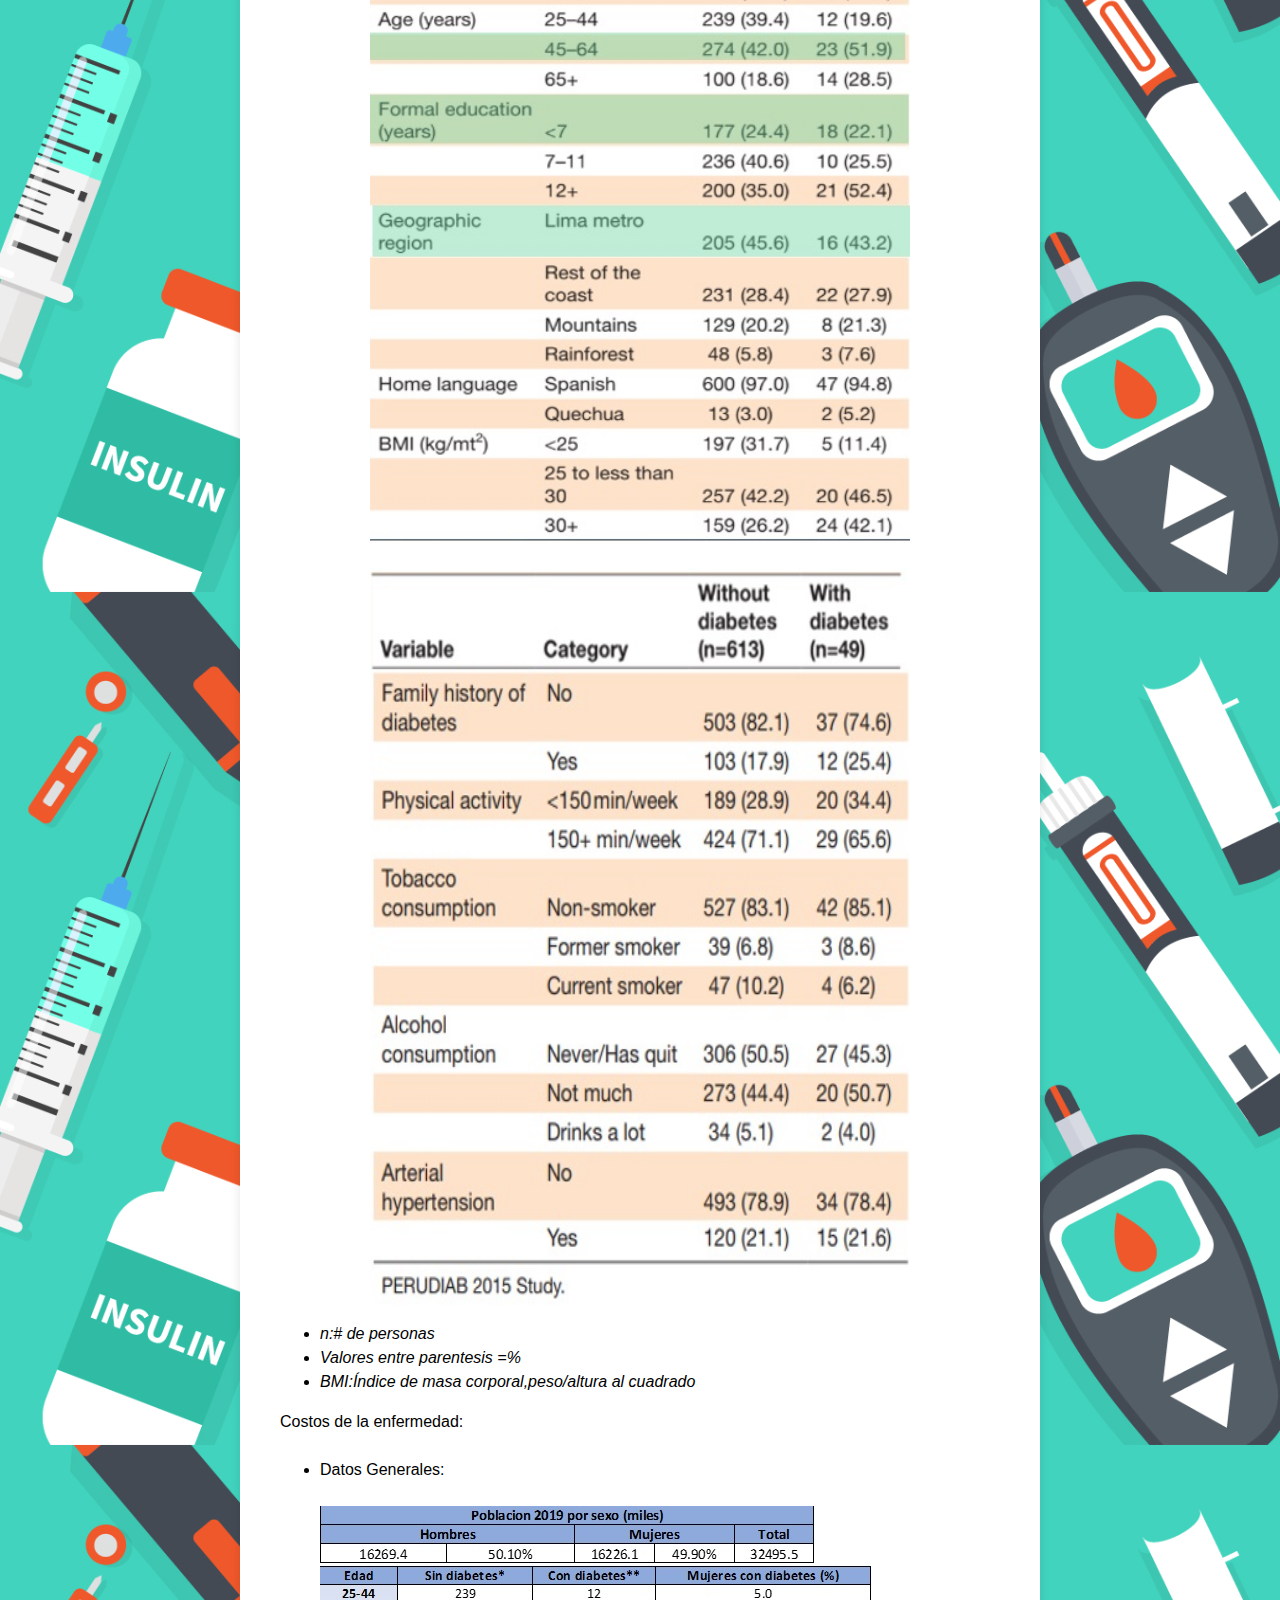
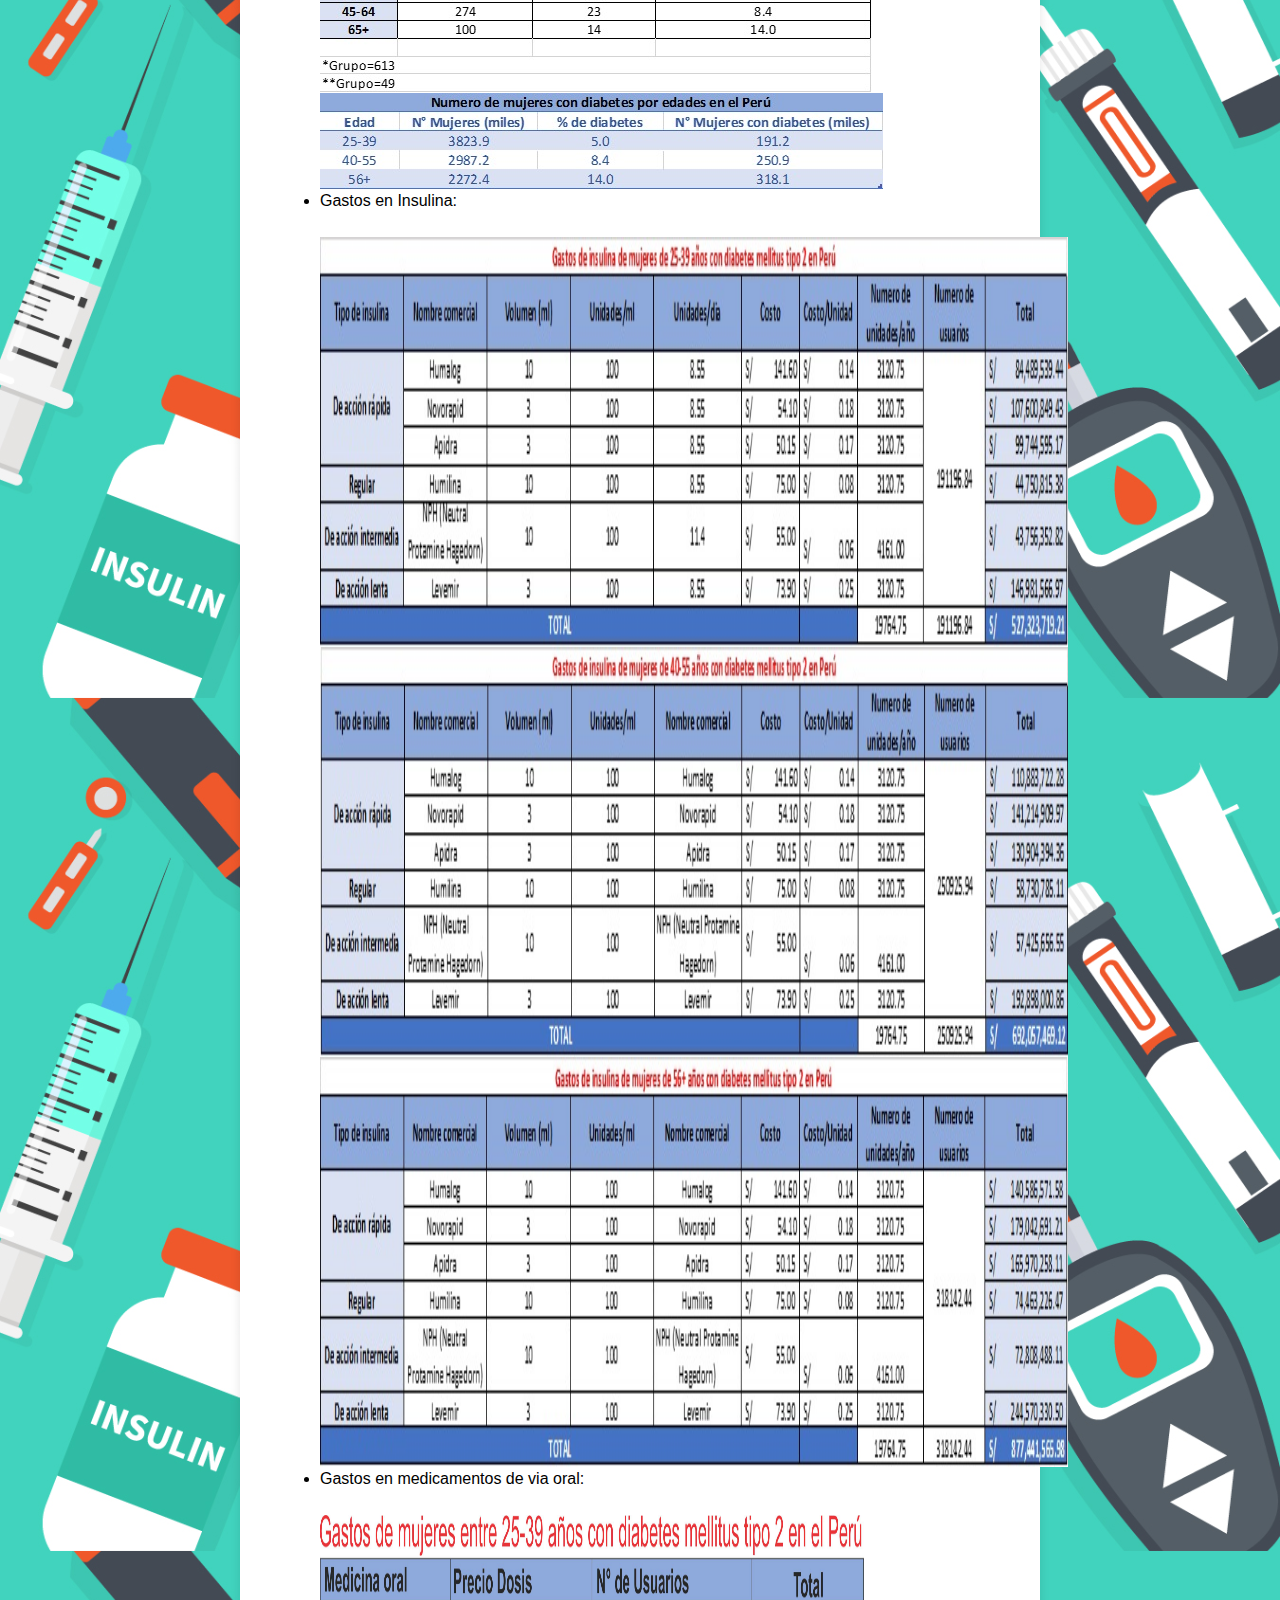
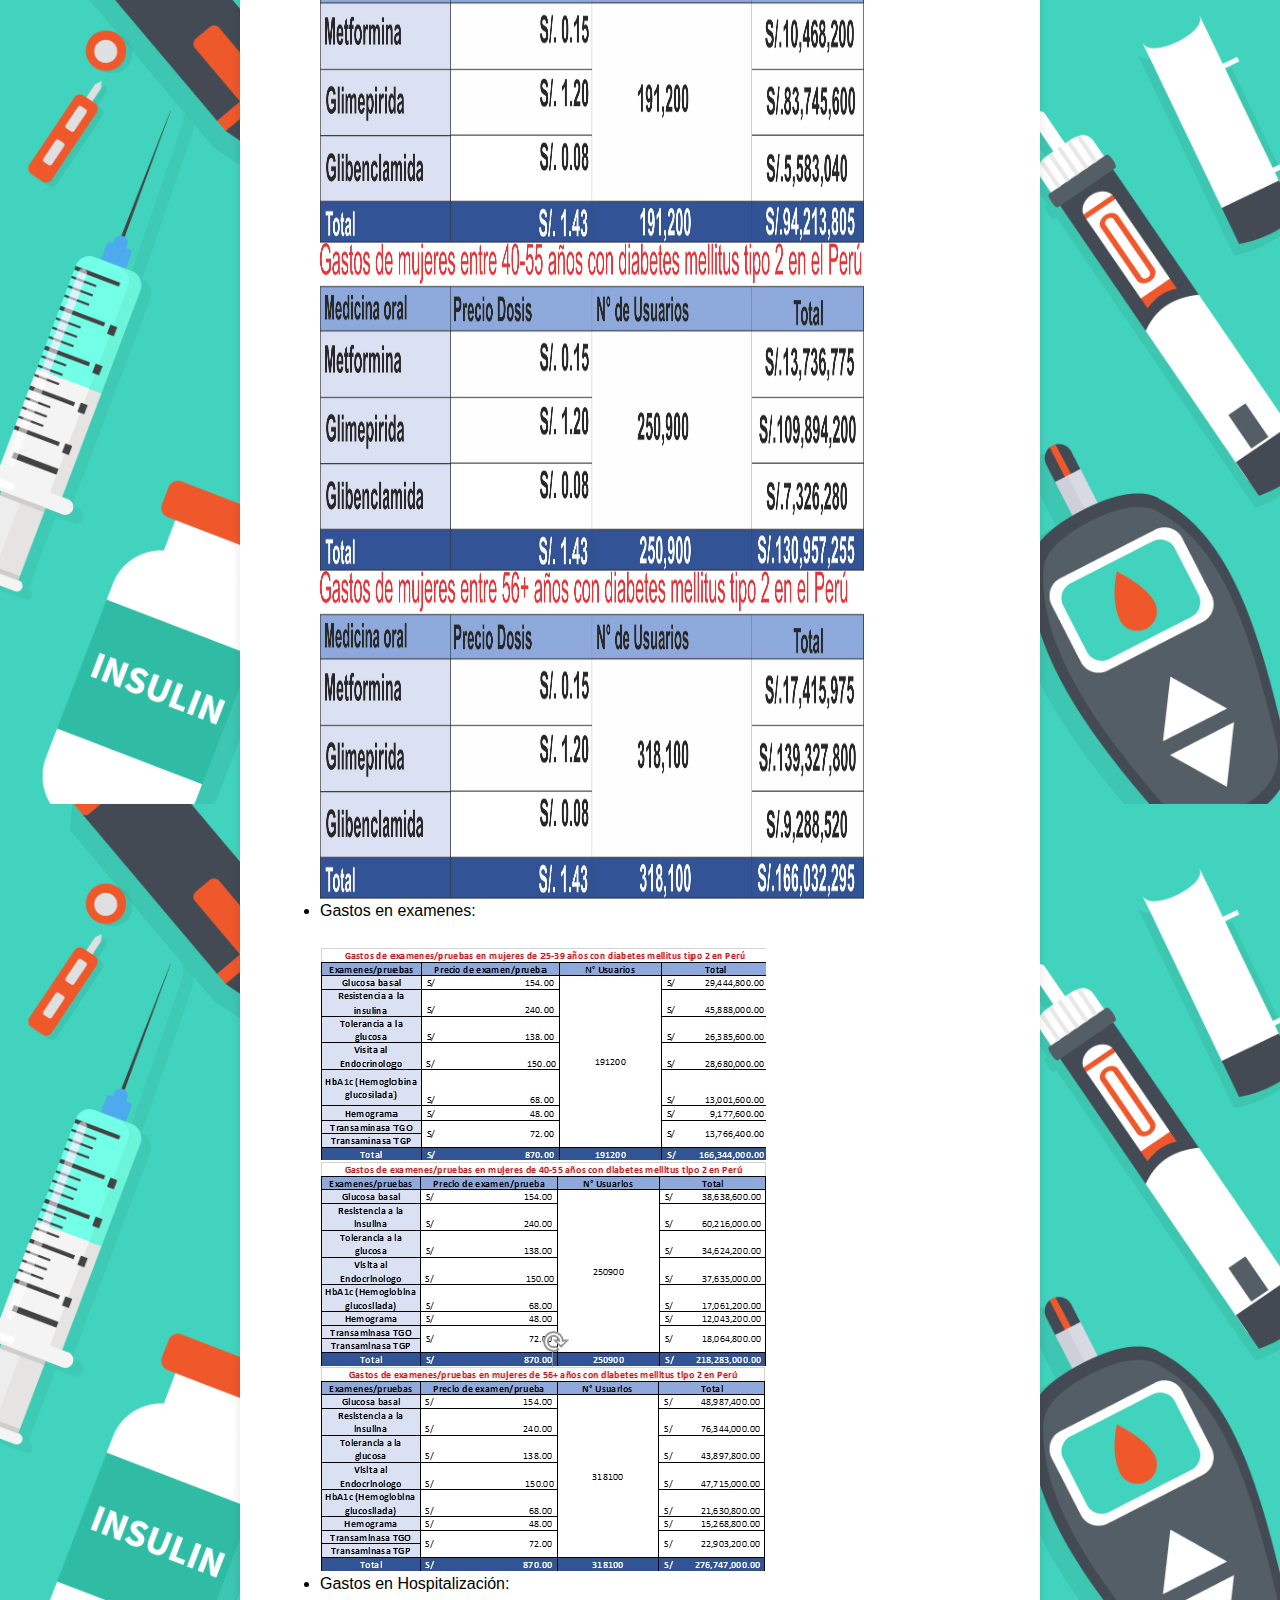
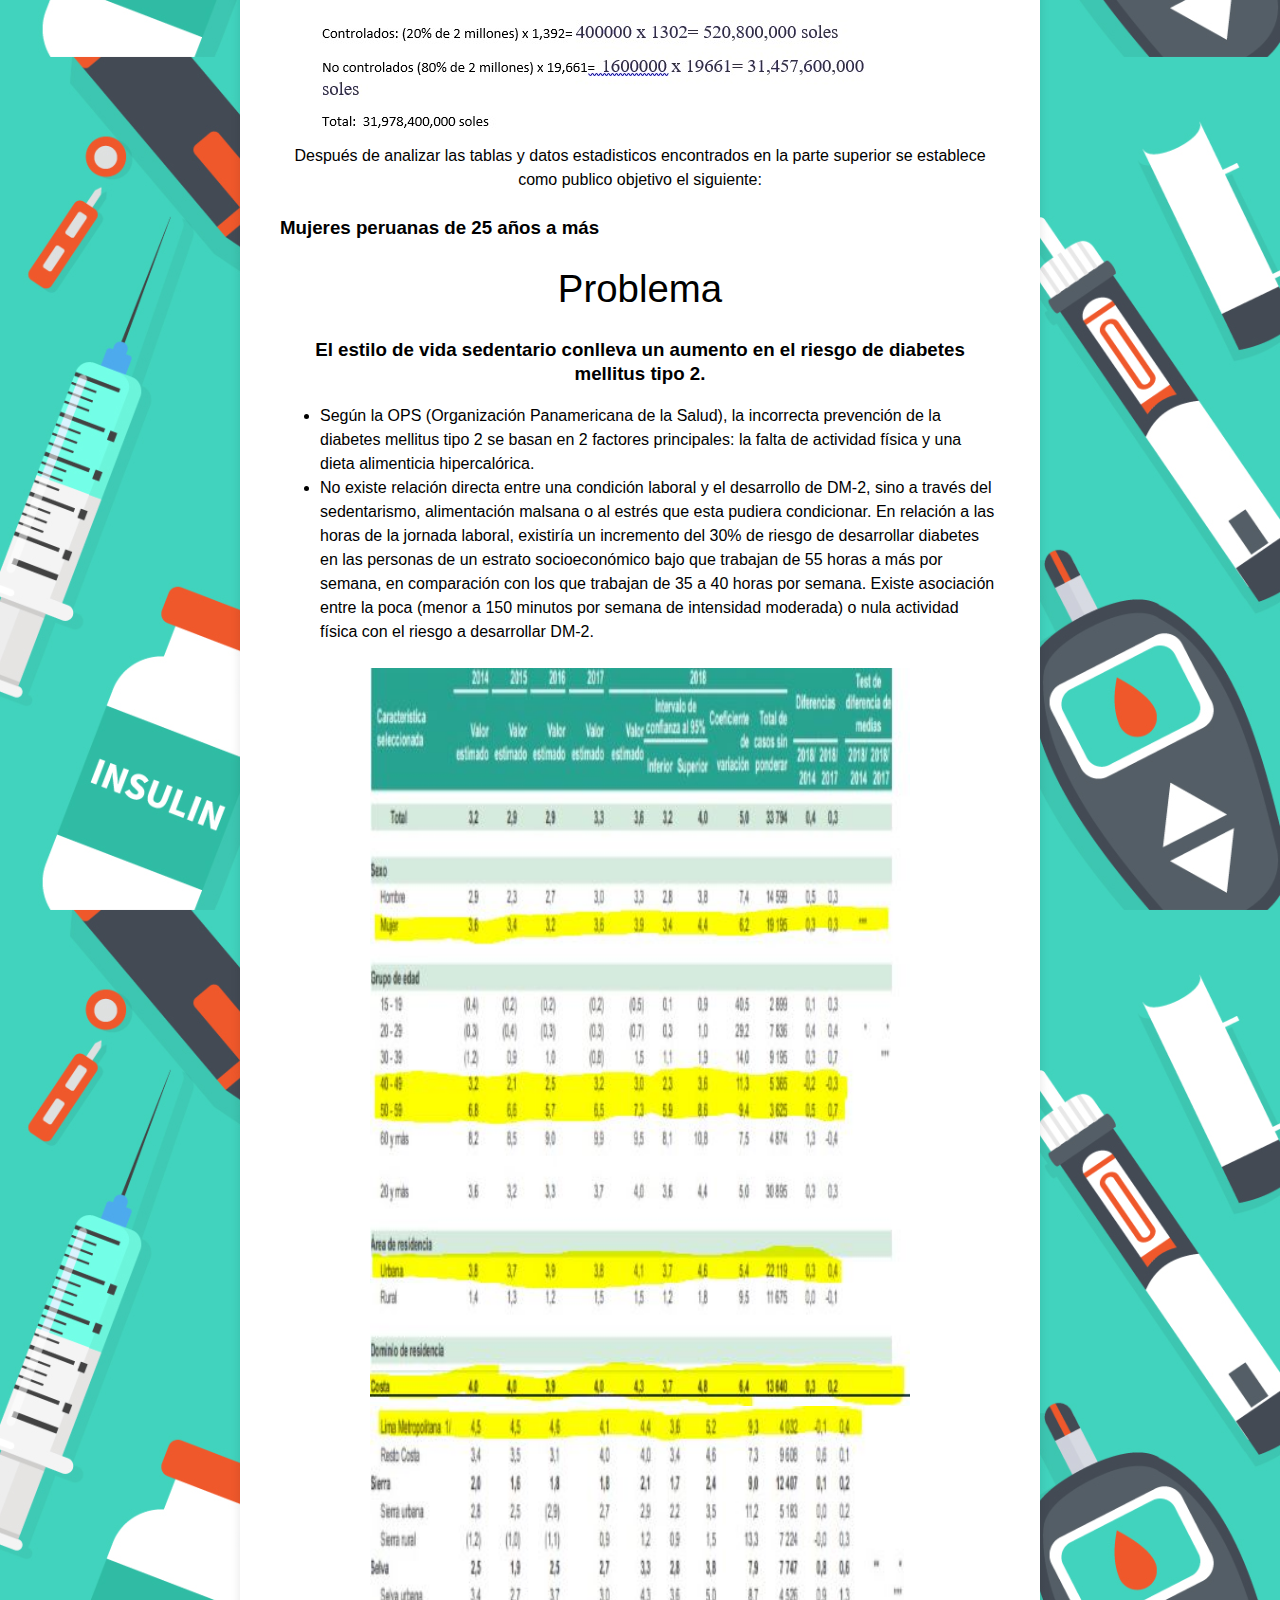
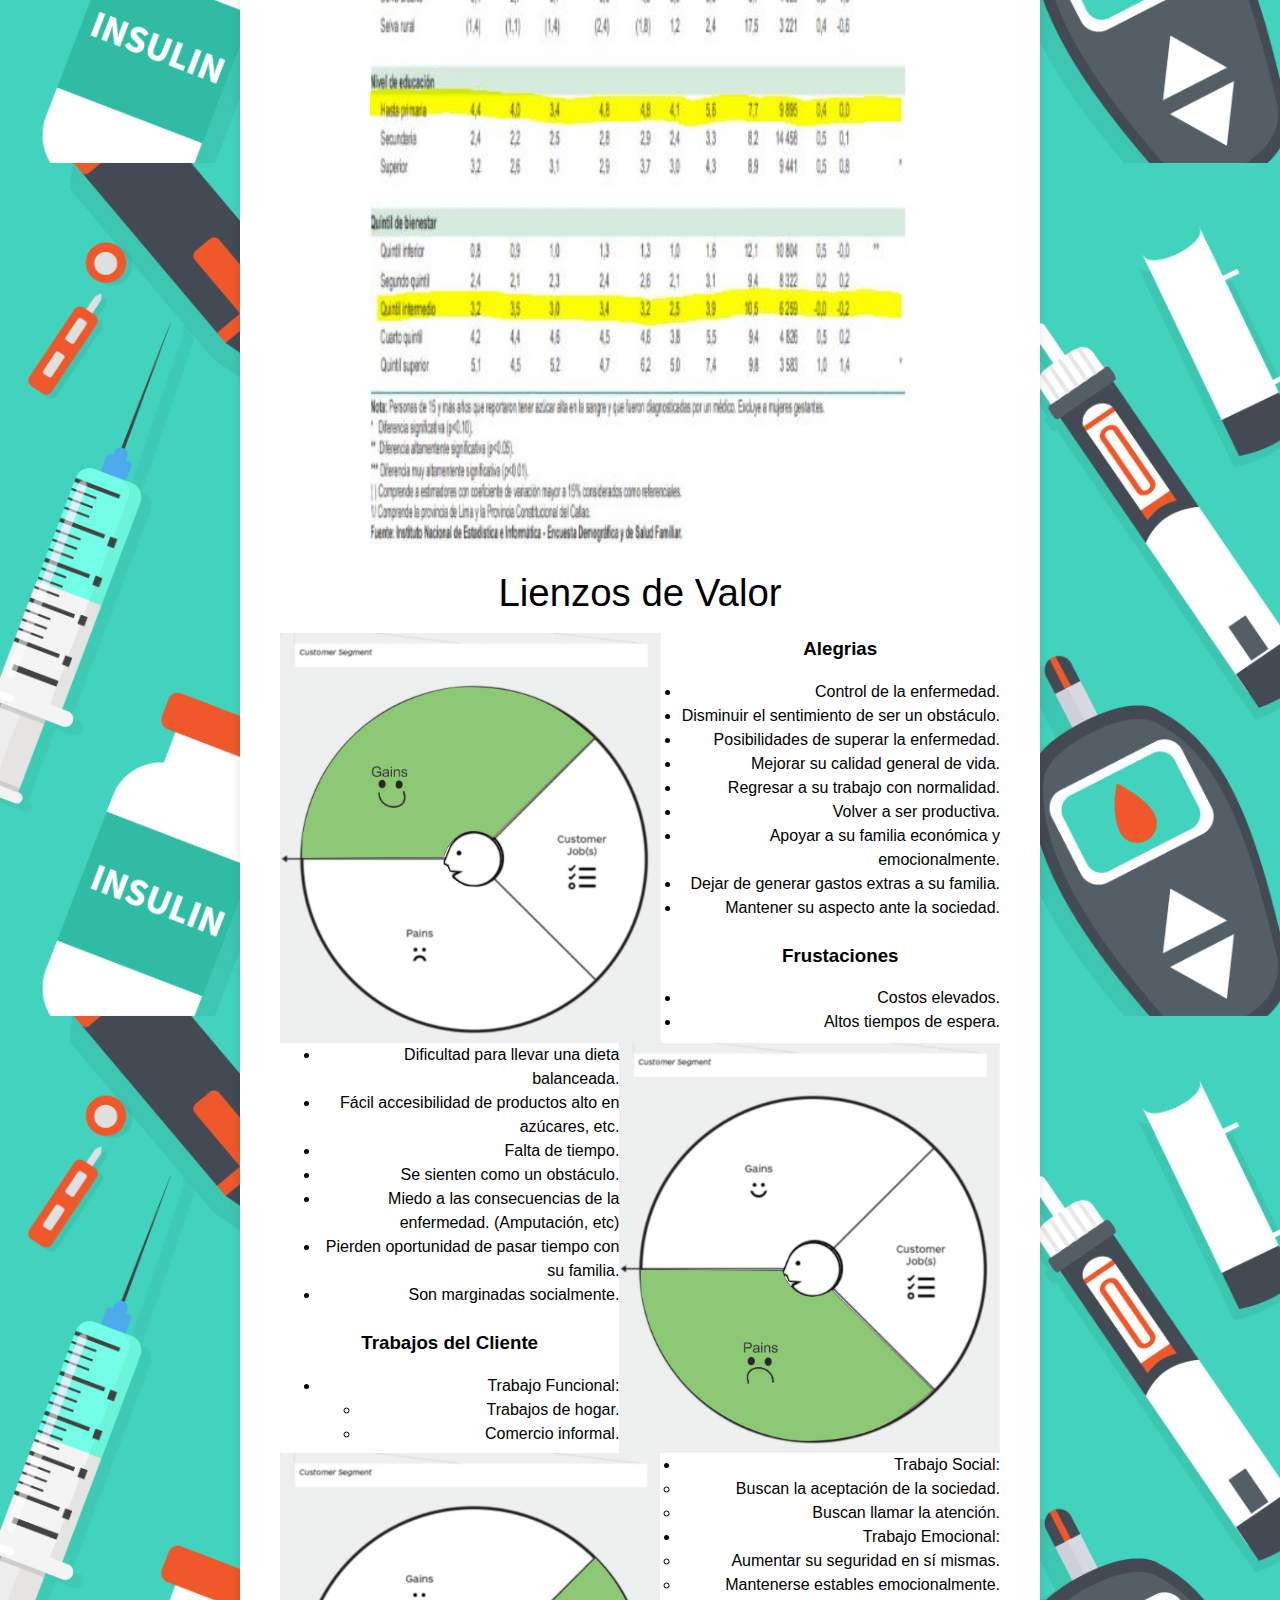
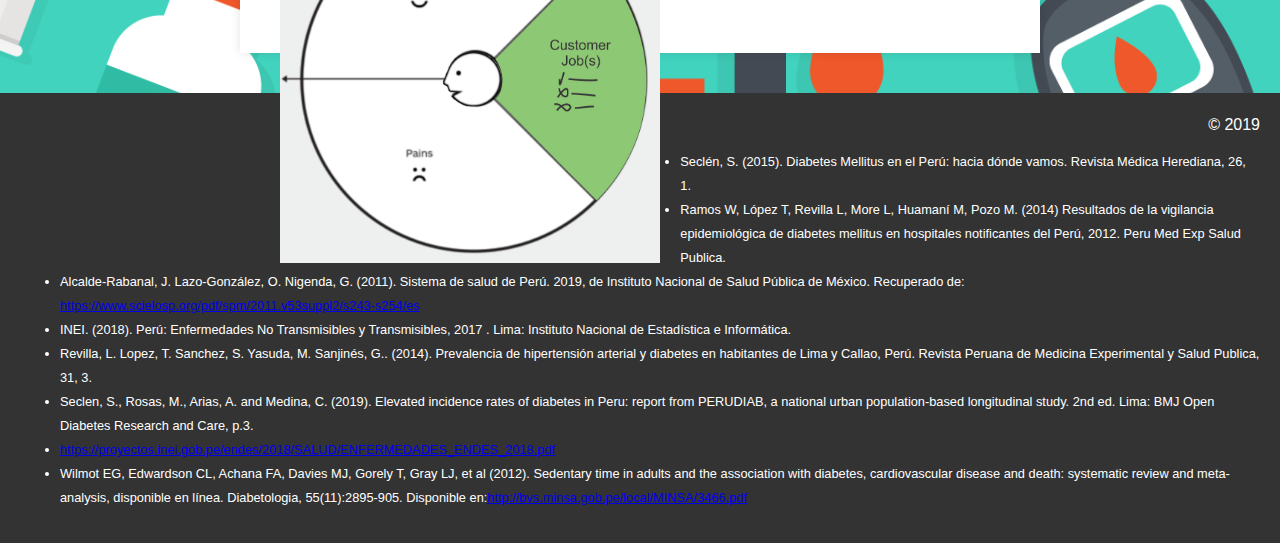
==== commit b7a45685: "Update H1" ====
--- a/avance1.html
+++ b/avance1.html
@@ -33,14 +33,14 @@
         <p id="lista">Se buscaron datos relacionados con la diabetes mellitus tipo 2</p>
         <p><h3 id="subtitulo">Obesidad en el Perú</h3>
         <ul>
-            <li id="lista">La encuesta ENDES 2013 reailzada en cerca de 7 000 hogares a nivel nacional en mayores de 18 años, ha encontrado una prevalencia de sobrepeso de 33,8% y obesidad de 18,3%. </li>
+            <li id="lista">La encuesta ENDES 2013 reailzada en cerca de <b>7 000 hogares a nivel nacional en mayores de 18 años, ha encontrado una prevalencia de sobrepeso de 33,8% y obesidad de 18,3%.</b> </li>
             <li id="lista">Lo más alarmante de todos éstos datos es el afecto hacia la población infantil; la Encuesta Nacional de Hogares (ENAHO 2009-2010) en niños de 5 a 9 años, ha encontrado una prevalencia de 15,5% de sobrepeso y 8,9% de obesidad.</li>
-            <li id="lista">Hasta el 2016, el Perú era el país con menor cantidad de obesos en Latinoamérica, a pesar de haber presentado un aumento de 16% en varones y 25% en mujeres desde 1985.  Los nocivos cambios de estilos de vida y el fenómeno de “obesogenización” de nuestra población, en concordancia con una base genética, están dando lugar a alteraciones de la homeostasis de la glucosa, como la resistencia a la insulina, que conducen al desarrollo de hiperglicemia, que es el indicador principal de los estados diabéticos y pre-diabéticos. Esta interacción explica las crecientes tasas de prevalencia de diabetes mellitus tipo 2 en todos los grupos etarios en los últimos 10 años. (Seclén, S. 2015)</li></ul>
+            <li id="lista">Hasta el 2016, el Perú era el país con menor cantidad de obesos en Latinoamérica, a pesar de haber presentado un <b>aumento de 16% en varones y 25% en mujeres desde 1985.</b>  Los nocivos cambios de estilos de vida y el fenómeno de “obesogenización” de nuestra población, en concordancia con una base genética, están dando lugar a alteraciones de la homeostasis de la glucosa, como la resistencia a la insulina, que conducen al desarrollo de hiperglicemia, que es el indicador principal de los estados diabéticos y pre-diabéticos. Esta interacción explica las crecientes tasas de prevalencia de diabetes mellitus tipo 2 en todos los grupos etarios en los últimos 10 años. (Seclén, S. 2015)</li></ul>
         <p><h3 id="subtitulo">Diabetes en el Perú</h3>
         <p id="lista"><b>Impacto Poblacional</b></p>
             <ul>
                 <li id="lista">La INEI realizó un reporte en 2017 en el que se describe la situación de la diabetes en el Perú y si bien se encontró que las mujeres tenían en promedio mayor prevalencia a la diabetes mellitus, otras características que también presentaron un aumento considerable frente a otros criterios fueron el pertenecer a una zona urbana, en específico a Lima Metropolitana y haber terminado exclusivamente estudios primarios. Además, se encontró una relación directamente proporcional entre el alza en casos de diabetes con el quintil económico y edad.</li>
-                <li id="lista">Estudios internacionales han sugerido que Perú es el país con menor prevalencia de diabetes en Sudamérica en población femenina: 8,1%, en comparación a 8,5% en Ecuador, 10,8% en Chile, 8,9% en Bolivia y 8,7% en Brasil. Además, según la OMS, las mujeres son las más afectadas con diabetes en la mayoría de países de Latinoamérica con excepción de Venezuela, en el que los porcentajes de varones y mujeres son de 9.1% y 8.5%, respectivamente.</li>
+                <li id="lista"><b>Estudios internacionales han sugerido que Perú es el país con menor prevalencia de diabetes en Sudamérica en población femenina: 8,1%, en comparación a 8,5% en Ecuador, 10,8% en Chile, 8,9% en Bolivia y 8,7% en Brasil. Además, según la OMS, las mujeres son las más afectadas con diabetes en la mayoría de países de Latinoamérica con excepción de Venezuela, en el que los porcentajes de varones y mujeres son de 9.1% y 8.5%, respectivamente.</b></li>
                 <li id="lista">En los países en desarrollo, conjunto que incluye al Perú, la mayoría de las personas con diabetes se ubican en el rango de los 45 a 64 años de edad. En los países desarrollados, en cambio, la mayor parte de los casos de diabetes se hallan por encima de los 64 años.</li>
                 <li id="lista">En un estudio realizado por el MINSA en Lima Metropolitana y el Callao en el 2014 se determinó que el grupo etario de 45 a 59 años estaba segundo en porcentaje de diabetes con 8.3% (60-94 años: 10.6%). También se evaluó el efecto del nivel de educación de los participantes, concluyendo con la población con solo estudios primarios superando a quienes poseían estudios secundarios y superiores por un margen de casi 6%. Finalmente, se analizaron los quintiles económicos 1, 2, 3, 4 y 5, determinando al tercero como el más probable a contraer diabetes.</li></ul>
                 <p id="lista"><b>Impacto Economico</b></p>
@@ -87,7 +87,6 @@
                 </ul>
             </ul>
         <p><h3 id="subtitulo">Publico Objetivo</h3>
-        <p id="lista">Mujeres peruanas de 25 años a más</p>
         <img id="t"src="tab1.jpg">
         <p></p>
         <img id="t1" src="tab2.jpg">
@@ -127,6 +126,7 @@
             <img src="h.jpg">
             </li>  
         </ul>
+        <p>Después de analizar las tablas y datos estadisticos encontrados en la parte superior se establece como publico objetivo el siguiente: <h3 id="lista">Mujeres peruanas de 25 años a más</h3>
         <p><h1>Problema</h1>
         <p><h3>El estilo de vida sedentario conlleva un aumento en el riesgo de diabetes mellitus tipo 2.</h3>
 <ul id="lista">
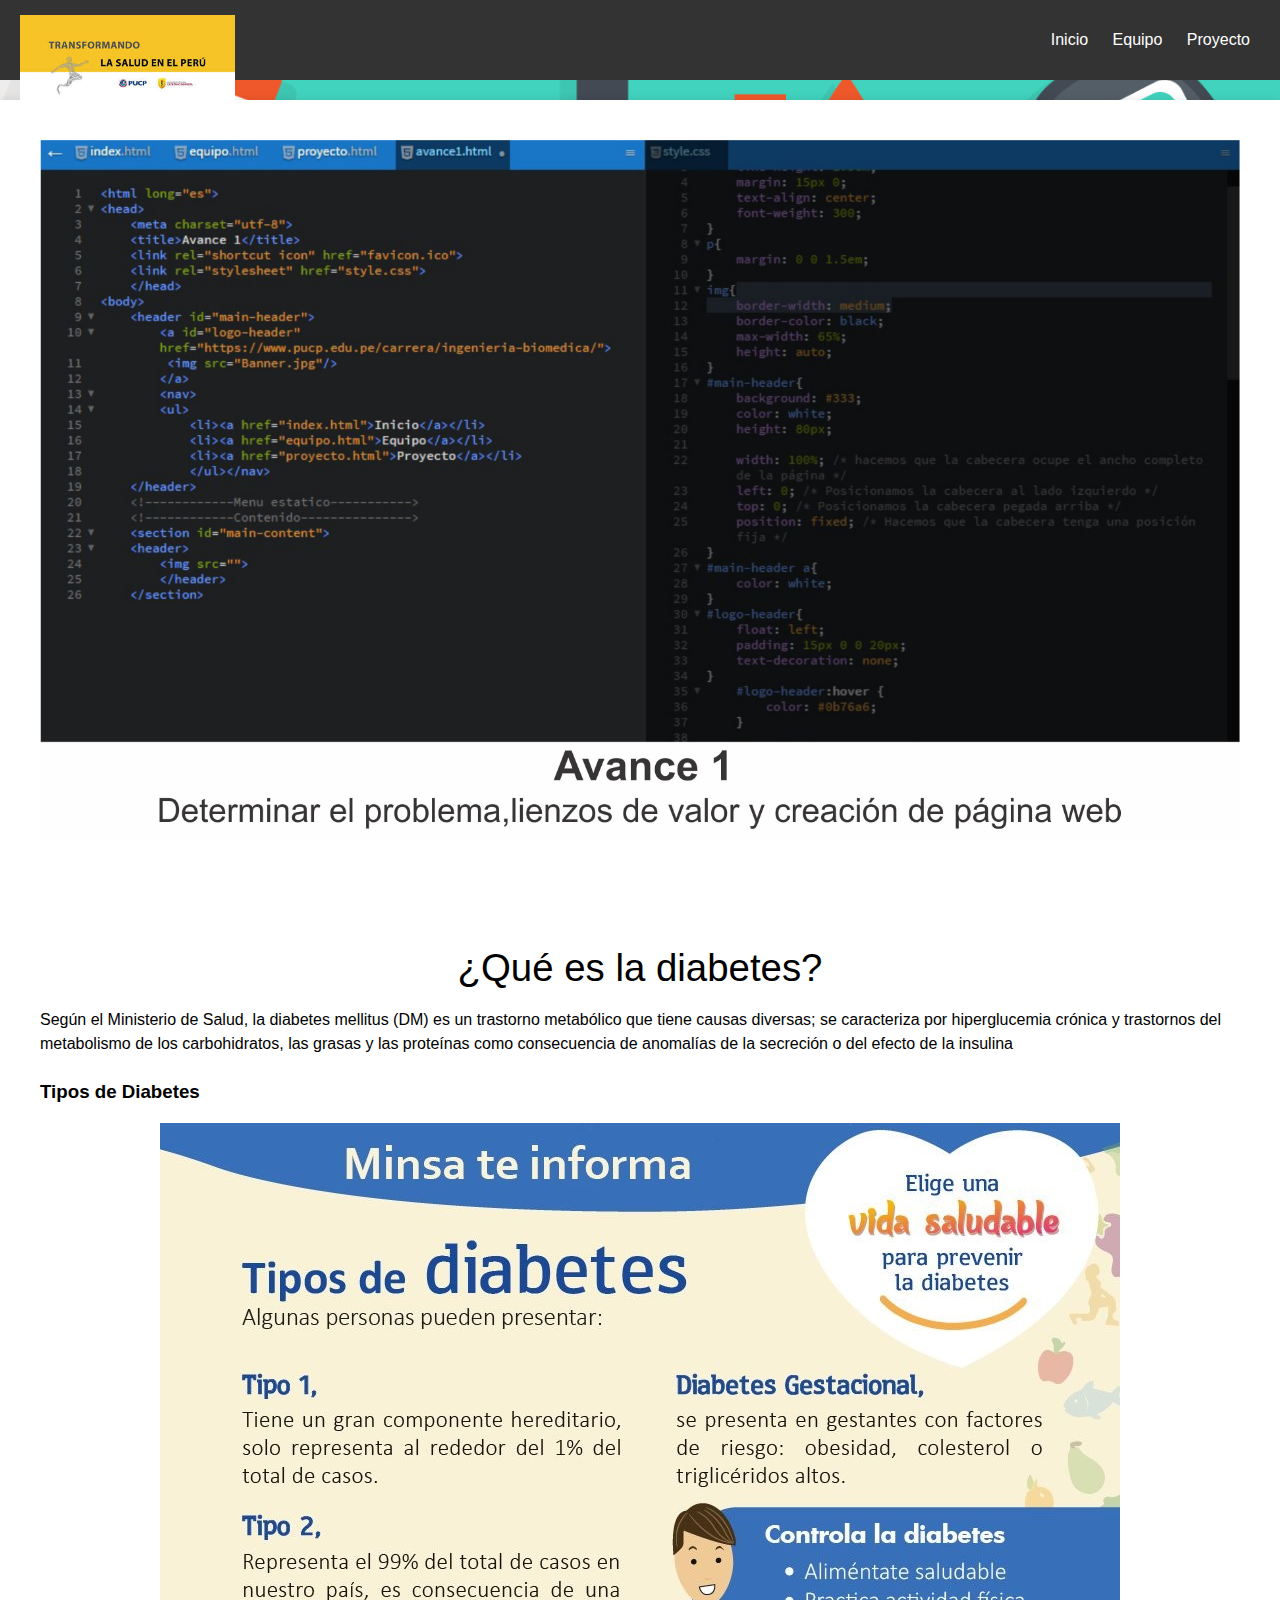
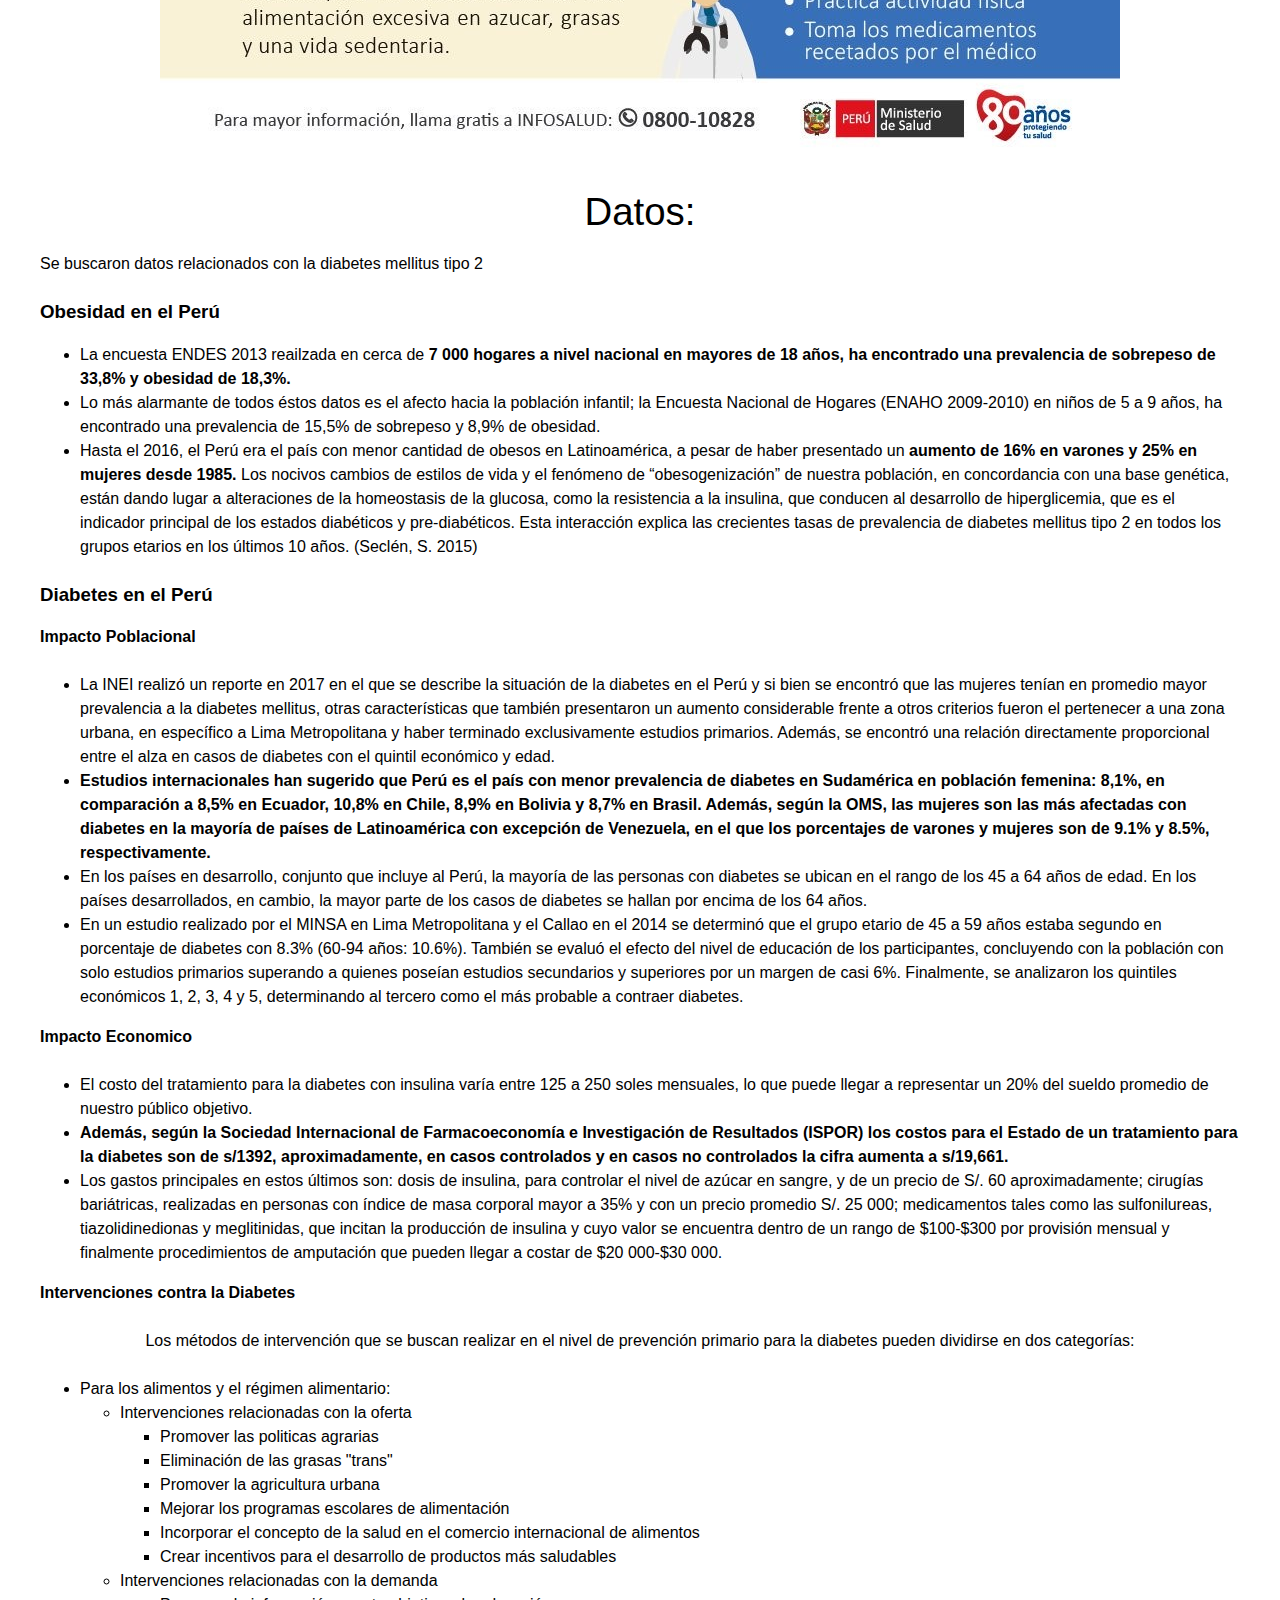
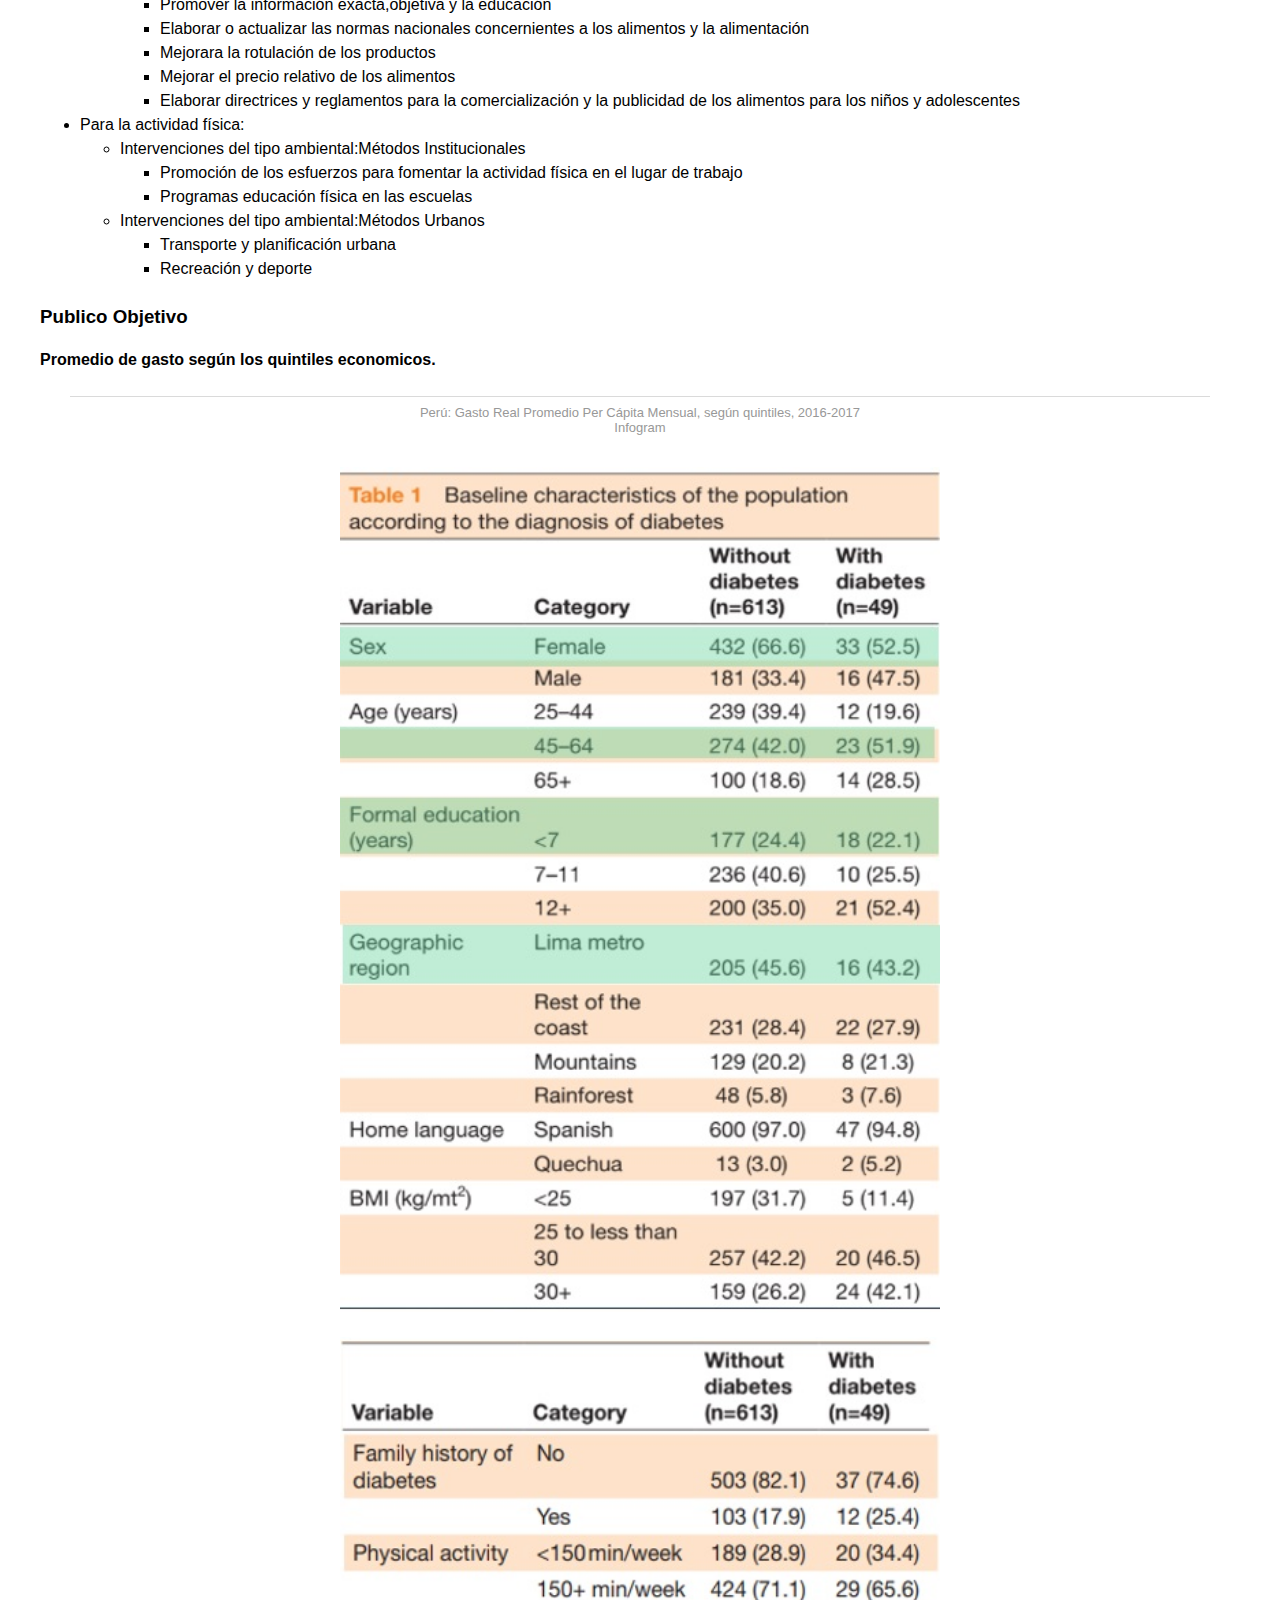
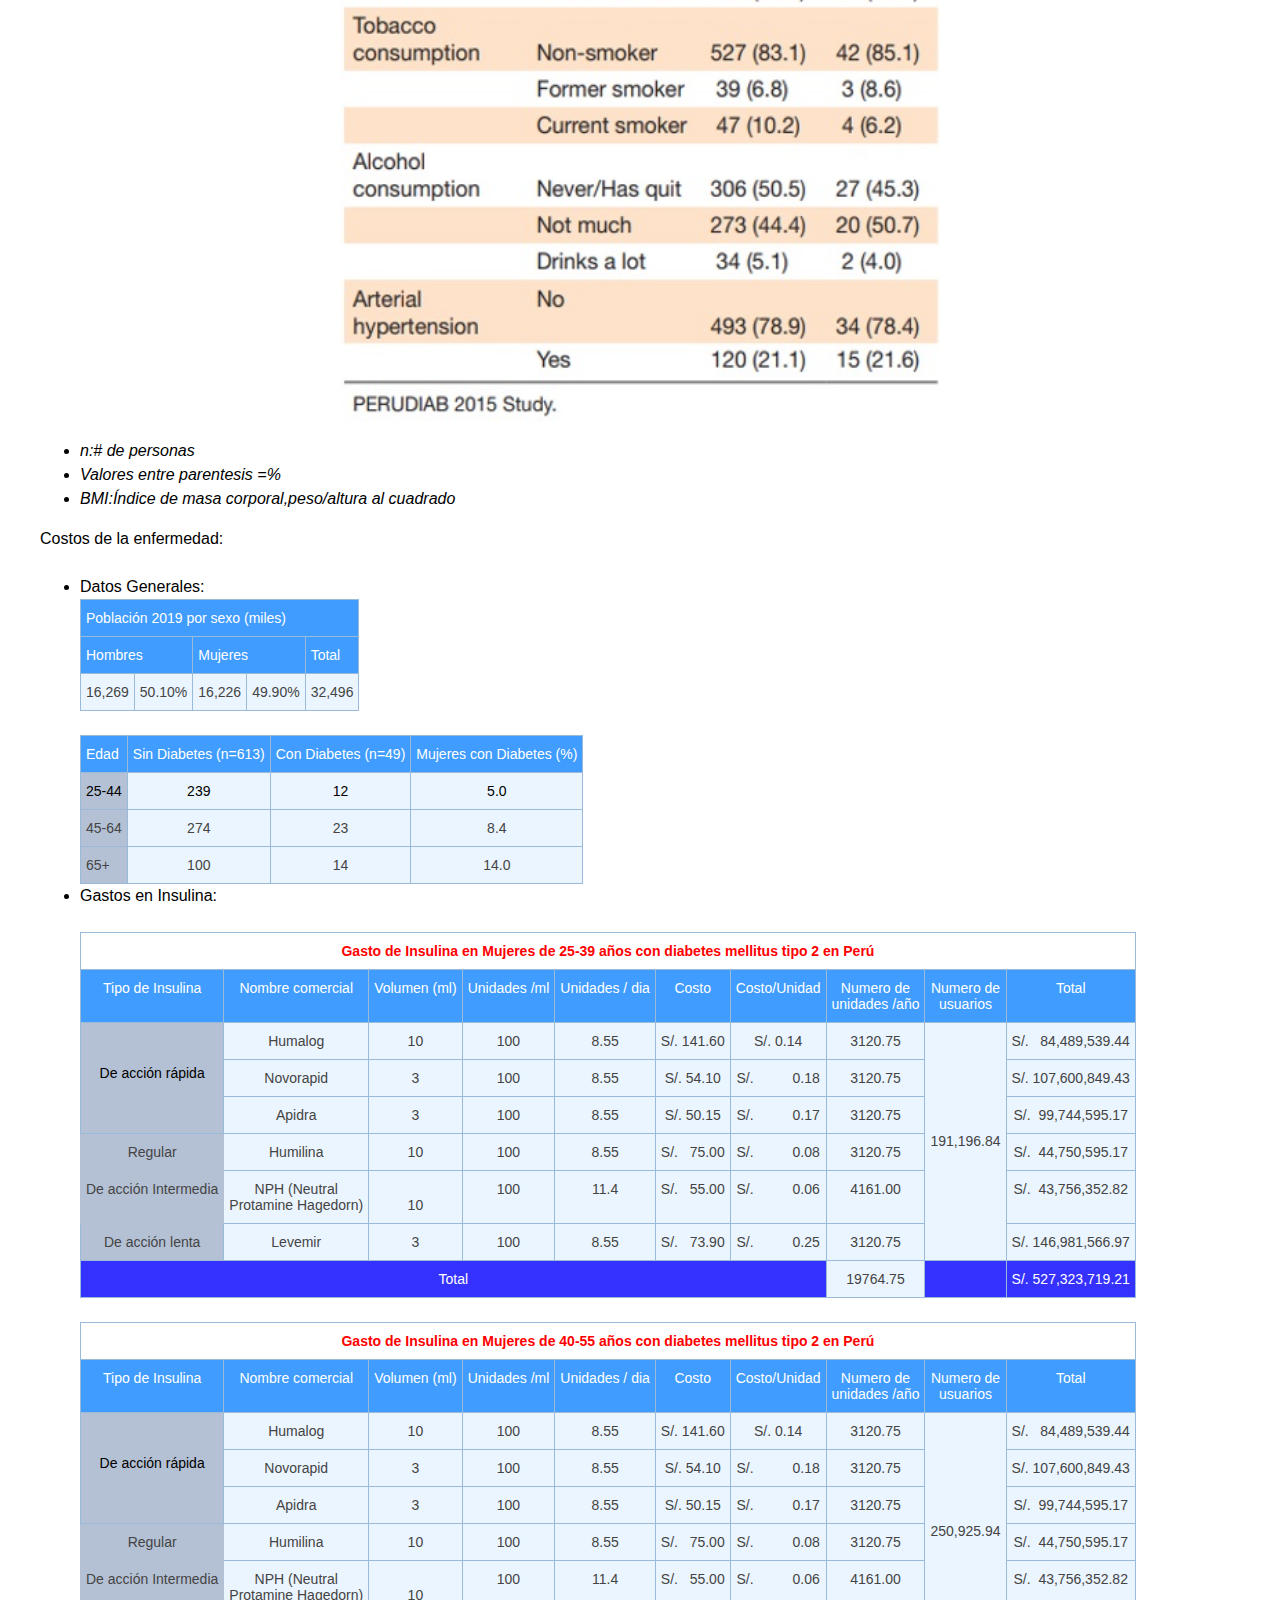
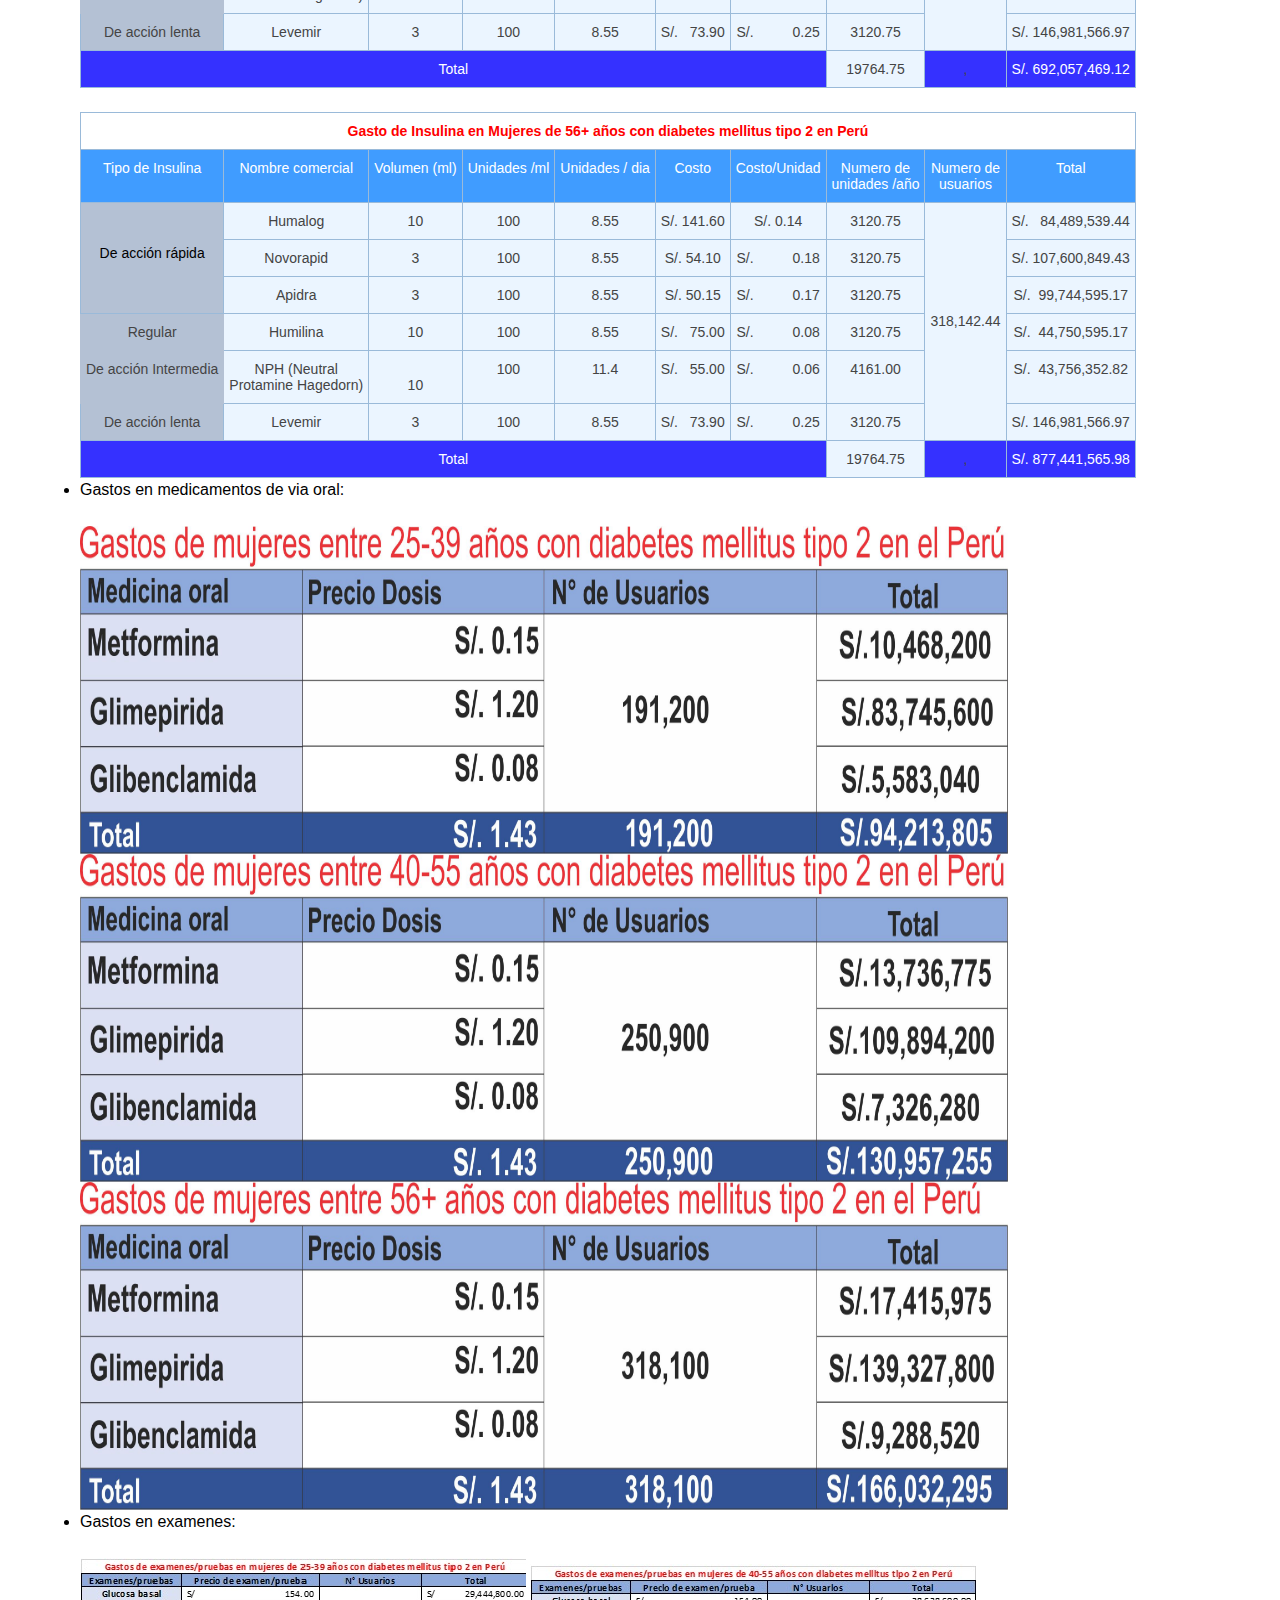
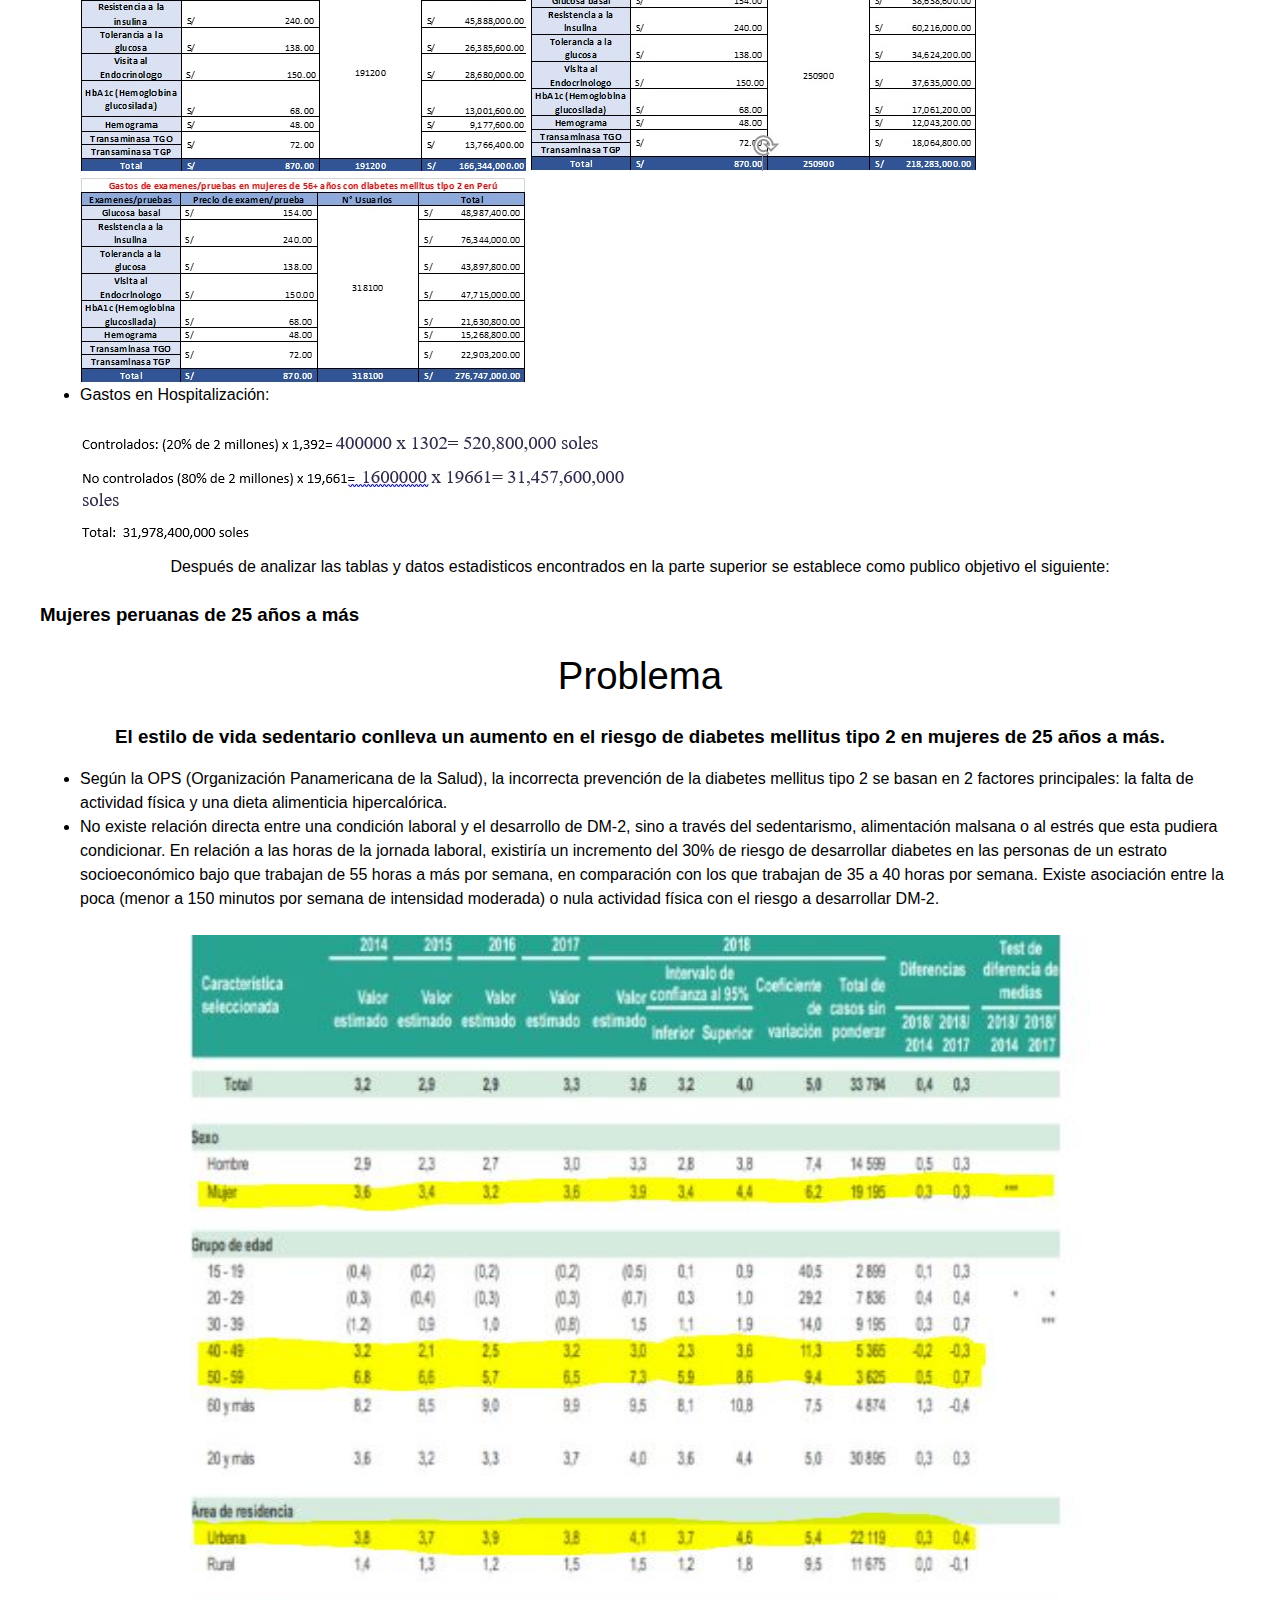
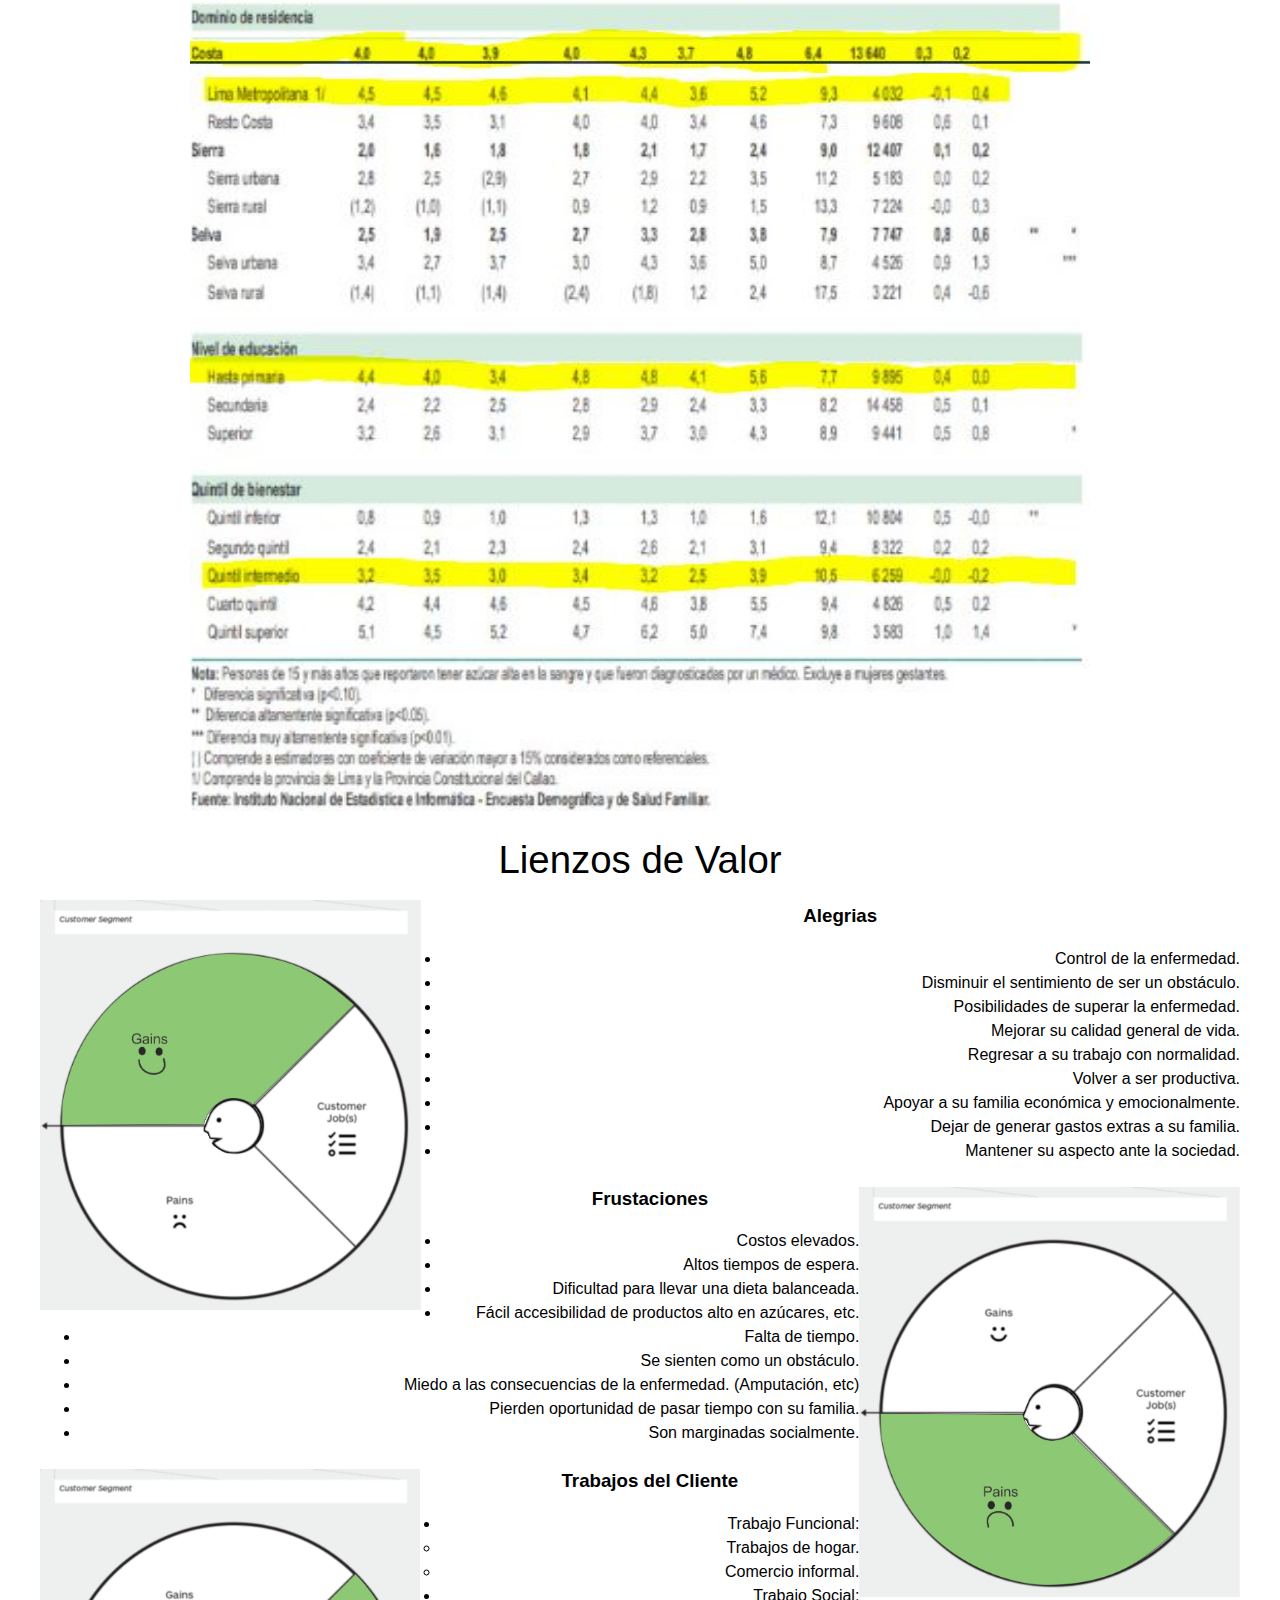
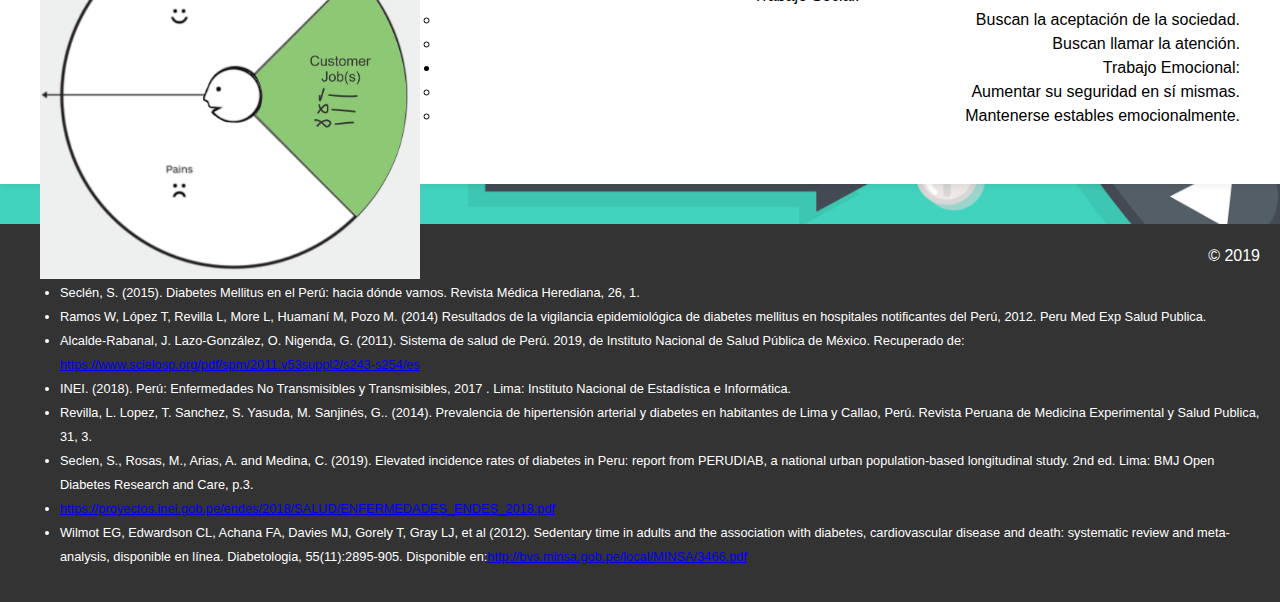
==== commit b3cae140: "Update Tablas 1/3" ====
--- a/avance1.html
+++ b/avance1.html
@@ -87,7 +87,8 @@
                 </ul>
             </ul>
         <p><h3 id="subtitulo">Publico Objetivo</h3>
-        <img id="t"src="tab1.jpg">
+        <p id="lista"><b>Promedio de gasto según los quintiles economicos.</b>
+        <div class="infogram-embed" data-id="5bf60f2a-4cde-47e9-92d7-e89fb42c54a4" data-type="interactive" data-title="Untitled infographic"></div><script>!function(e,t,s,i){var n="InfogramEmbeds",o=e.getElementsByTagName("script")[0],d=/^http:/.test(e.location)?"http:":"https:";if(/^\/{2}/.test(i)&&(i=d+i),window[n]&&window[n].initialized)window[n].process&&window[n].process();else if(!e.getElementById(s)){var r=e.createElement("script");r.async=1,r.id=s,r.src=i,o.parentNode.insertBefore(r,o)}}(document,0,"infogram-async","https://e.infogram.com/js/dist/embed-loader-min.js");</script><div style="padding:8px 0;font-family:Arial!important;font-size:13px!important;line-height:15px!important;text-align:center;border-top:1px solid #dadada;margin:0 30px"><a href="https://infogram.com/5bf60f2a-4cde-47e9-92d7-e89fb42c54a4" style="color:#989898!important;text-decoration:none!important;" target="_blank">Perú: Gasto Real Promedio Per Cápita Mensual, según quintiles, 2016-2017</a><br><a href="https://infogram.com" style="color:#989898!important;text-decoration:none!important;" target="_blank" rel="nofollow">Infogram</a></div>
         <p></p>
         <img id="t1" src="tab2.jpg">
         <p></p>
@@ -100,16 +101,381 @@
         <p id="lista">Costos de la enfermedad:</p>
         <ul>
             <li id="lista">Datos Generales:
-                <p></p>
-                <img src="pob.jpg">
-                <img src="pob1.jpg">
-                <img src="pob2.jpg">
+                <style type="text/css">
+.tg  {border-collapse:collapse;border-spacing:0;border-color:#9ABAD9;}
+.tg td{font-family:Arial, sans-serif;font-size:14px;padding:10px 5px;border-style:solid;border-width:1px;overflow:hidden;word-break:normal;border-color:#9ABAD9;color:#444;background-color:#EBF5FF;}
+.tg th{font-family:Arial, sans-serif;font-size:14px;font-weight:normal;padding:10px 5px;border-style:solid;border-width:1px;overflow:hidden;word-break:normal;border-color:#9ABAD9;color:#fff;background-color:#409cff;}
+.tg .tg-6ycq{background-color:#409cff;color:#ffffff;text-align:left;vertical-align:top}
+.tg .tg-0lax{text-align:left;vertical-align:top}
+</style>
+<table class="tg">
+  <tr>
+    <th class="tg-0lax" colspan="6">Población 2019 por sexo (miles)</th>
+  </tr>
+  <tr>
+    <td class="tg-6ycq" colspan="2">Hombres</td>
+    <td class="tg-6ycq" colspan="2">Mujeres</td>
+    <td class="tg-6ycq" colspan="2">Total</td>
+  </tr>
+  <tr>
+    <td class="tg-0lax">16,269</td>
+    <td class="tg-0lax">50.10%</td>
+    <td class="tg-0lax">16,226</td>
+    <td class="tg-0lax">49.90%</td>
+    <td class="tg-0lax" colspan="2">32,496</td>
+  </tr>
+</table>
+<p></p>
+<style type="text/css">
+.tg  {border-collapse:collapse;border-spacing:0;border-color:#9ABAD9;}
+.tg td{font-family:Arial, sans-serif;font-size:14px;padding:10px 5px;border-style:solid;border-width:1px;overflow:hidden;word-break:normal;border-color:#9ABAD9;color:#444;background-color:#EBF5FF;}
+.tg th{font-family:Arial, sans-serif;font-size:14px;font-weight:normal;padding:10px 5px;border-style:solid;border-width:1px;overflow:hidden;word-break:normal;border-color:#9ABAD9;color:#fff;background-color:#409cff;}
+.tg .tg-baqh{text-align:center;vertical-align:top}
+.tg .tg-47w6{background-color:#ebf5ff;color:#000000;text-align:center;vertical-align:top}
+.tg .tg-0lax{text-align:left;vertical-align:top}
+.tg .tg-m10g{background-color:#b4c1d4;color:#000000;text-align:left;vertical-align:top}
+.tg .tg-s62k{background-color:#b4c1d4;text-align:left;vertical-align:top}
+</style>
+<table class="tg">
+  <tr>
+    <th class="tg-0lax">Edad</th>
+    <th class="tg-0lax">Sin Diabetes (n=613)</th>
+    <th class="tg-0lax">Con Diabetes (n=49)</th>
+    <th class="tg-0lax">Mujeres con Diabetes (%)</th>
+  </tr>
+  <tr>
+    <td class="tg-m10g">25-44</td>
+    <td class="tg-47w6">239</td>
+    <td class="tg-47w6">12</td>
+    <td class="tg-47w6">5.0</td>
+  </tr>
+  <tr>
+    <td class="tg-s62k">45-64</td>
+    <td class="tg-baqh">274</td>
+    <td class="tg-baqh">23</td>
+    <td class="tg-baqh">8.4</td>
+  </tr>
+  <tr>
+    <td class="tg-s62k">65+</td>
+    <td class="tg-baqh">100</td>
+    <td class="tg-baqh">14</td>
+    <td class="tg-baqh">14.0</td>
+  </tr>
+</table>
             </li>
             <li id="lista">Gastos en Insulina:
                 <p></p>
-                <img id="insu"src="insu.jpg">
-                <img id="insu"src="insu1.jpg">
-                <img id="insu"src="insu2.jpg"></li>
+               <style type="text/css">
+.tg  {border-collapse:collapse;border-spacing:0;border-color:#9ABAD9;}
+.tg td{font-family:Arial, sans-serif;font-size:14px;padding:10px 5px;border-style:solid;border-width:1px;overflow:hidden;word-break:normal;border-color:#9ABAD9;color:#444;background-color:#EBF5FF;}
+.tg th{font-family:Arial, sans-serif;font-size:14px;font-weight:normal;padding:10px 5px;border-style:solid;border-width:1px;overflow:hidden;word-break:normal;border-color:#9ABAD9;color:#fff;background-color:#409cff;}
+.tg .tg-n1gy{font-weight:bold;background-color:#ffffff;color:#fe0000;text-align:center;vertical-align:top}
+.tg .tg-tu9n{background-color:#b4c1d4;border-color:#b4c1d4;text-align:center;vertical-align:top}
+.tg .tg-9wq8{border-color:inherit;text-align:center;vertical-align:middle}
+.tg .tg-ku6v{background-color:#b4c1d4;color:#000000;border-color:inherit;text-align:center;vertical-align:top}
+.tg .tg-c3ow{border-color:inherit;text-align:center;vertical-align:top}
+.tg .tg-f7ub{background-color:#b4c1d4;border-color:inherit;text-align:center;vertical-align:top}
+.tg .tg-8nlf{background-color:#409cff;color:#ffffff;border-color:inherit;text-align:center;vertical-align:top}
+.tg .tg-usjd{background-color:#3531ff;color:#ffffff;border-color:inherit;text-align:center;vertical-align:top}
+.tg .tg-sa29{background-color:#ebf5ff;border-color:inherit;text-align:center;vertical-align:top}
+.tg .tg-q6xp{background-color:#3531ff;border-color:inherit;text-align:center;vertical-align:top}
+</style>
+<table class="tg">
+  <tr>
+    <th class="tg-n1gy" colspan="10">Gasto de Insulina en Mujeres de 25-39 años con diabetes mellitus tipo 2 en Perú</th>
+  </tr>
+  <tr>
+    <td class="tg-8nlf">Tipo de Insulina</td>
+    <td class="tg-8nlf">Nombre comercial</td>
+    <td class="tg-8nlf">Volumen (ml)</td>
+    <td class="tg-8nlf">Unidades /ml</td>
+    <td class="tg-8nlf">Unidades / dia</td>
+    <td class="tg-8nlf">Costo</td>
+    <td class="tg-8nlf">Costo/Unidad</td>
+    <td class="tg-8nlf">Numero de<br>unidades /año</td>
+    <td class="tg-8nlf">Numero de<br>usuarios</td>
+    <td class="tg-8nlf">Total</td>
+  </tr>
+  <tr>
+    <td class="tg-ku6v" rowspan="3"><br><br>De acción rápida</td>
+    <td class="tg-c3ow">Humalog</td>
+    <td class="tg-c3ow">10</td>
+    <td class="tg-c3ow">100</td>
+    <td class="tg-c3ow">8.55</td>
+    <td class="tg-c3ow">S/. 141.60</td>
+    <td class="tg-c3ow">S/.          0.14</td>
+    <td class="tg-c3ow">3120.75</td>
+    <td class="tg-9wq8" rowspan="6">191,196.84</td>
+    <td class="tg-c3ow">S/.&nbsp;&nbsp;&nbsp;84,489,539.44</td>
+  </tr>
+  <tr>
+    <td class="tg-c3ow">Novorapid</td>
+    <td class="tg-c3ow">3</td>
+    <td class="tg-c3ow">100</td>
+    <td class="tg-c3ow">8.55</td>
+    <td class="tg-c3ow">S/.   54.10</td>
+    <td class="tg-c3ow">S/.&nbsp;&nbsp;&nbsp;&nbsp;&nbsp;&nbsp;&nbsp;&nbsp;&nbsp;&nbsp;0.18</td>
+    <td class="tg-c3ow">3120.75</td>
+    <td class="tg-c3ow">S/. 107,600,849.43</td>
+  </tr>
+  <tr>
+    <td class="tg-c3ow">Apidra</td>
+    <td class="tg-c3ow">3</td>
+    <td class="tg-c3ow">100</td>
+    <td class="tg-c3ow">8.55</td>
+    <td class="tg-c3ow">S/.   50.15</td>
+    <td class="tg-c3ow">S/.&nbsp;&nbsp;&nbsp;&nbsp;&nbsp;&nbsp;&nbsp;&nbsp;&nbsp;&nbsp;0.17</td>
+    <td class="tg-c3ow">3120.75</td>
+    <td class="tg-c3ow">S/.&nbsp;&nbsp;99,744,595.17</td>
+  </tr>
+  <tr>
+    <td class="tg-tu9n">Regular</td>
+    <td class="tg-c3ow">Humilina</td>
+    <td class="tg-c3ow">10</td>
+    <td class="tg-c3ow">100</td>
+    <td class="tg-c3ow">8.55</td>
+    <td class="tg-c3ow">S/.&nbsp;&nbsp;&nbsp;75.00</td>
+    <td class="tg-c3ow">S/.&nbsp;&nbsp;&nbsp;&nbsp;&nbsp;&nbsp;&nbsp;&nbsp;&nbsp;&nbsp;0.08</td>
+    <td class="tg-c3ow">3120.75</td>
+    <td class="tg-c3ow">S/.&nbsp;&nbsp;44,750,595.17</td>
+  </tr>
+  <tr>
+    <td class="tg-tu9n">De acción Intermedia</td>
+    <td class="tg-c3ow">NPH (Neutral<br>Protamine Hagedorn)</td>
+    <td class="tg-c3ow"><br>10<br></td>
+    <td class="tg-c3ow">100</td>
+    <td class="tg-c3ow">11.4</td>
+    <td class="tg-c3ow">S/.&nbsp;&nbsp;&nbsp;55.00</td>
+    <td class="tg-c3ow">S/.&nbsp;&nbsp;&nbsp;&nbsp;&nbsp;&nbsp;&nbsp;&nbsp;&nbsp;&nbsp;0.06</td>
+    <td class="tg-c3ow">4161.00</td>
+    <td class="tg-c3ow">S/.&nbsp;&nbsp;43,756,352.82</td>
+  </tr>
+  <tr>
+    <td class="tg-f7ub">De acción lenta</td>
+    <td class="tg-c3ow">Levemir</td>
+    <td class="tg-c3ow">3</td>
+    <td class="tg-c3ow">100</td>
+    <td class="tg-c3ow">8.55</td>
+    <td class="tg-c3ow">S/.&nbsp;&nbsp;&nbsp;73.90</td>
+    <td class="tg-c3ow">S/.&nbsp;&nbsp;&nbsp;&nbsp;&nbsp;&nbsp;&nbsp;&nbsp;&nbsp;&nbsp;0.25</td>
+    <td class="tg-c3ow">3120.75</td>
+    <td class="tg-c3ow">S/. 146,981,566.97</td>
+  </tr>
+  <tr>
+    <td class="tg-usjd" colspan="7">Total</td>
+    <td class="tg-sa29">19764.75</td>
+    <td class="tg-q6xp"></td>
+    <td class="tg-usjd">S/. 527,323,719.21</td>
+  </tr>
+</table>
+                <p></p>
+                <style type="text/css">
+.tg  {border-collapse:collapse;border-spacing:0;border-color:#9ABAD9;}
+.tg td{font-family:Arial, sans-serif;font-size:14px;padding:10px 5px;border-style:solid;border-width:1px;overflow:hidden;word-break:normal;border-color:#9ABAD9;color:#444;background-color:#EBF5FF;}
+.tg th{font-family:Arial, sans-serif;font-size:14px;font-weight:normal;padding:10px 5px;border-style:solid;border-width:1px;overflow:hidden;word-break:normal;border-color:#9ABAD9;color:#fff;background-color:#409cff;}
+.tg .tg-tu9n{background-color:#b4c1d4;border-color:#b4c1d4;text-align:center;vertical-align:top}
+.tg .tg-9wq8{border-color:inherit;text-align:center;vertical-align:middle}
+.tg .tg-ku6v{background-color:#b4c1d4;color:#000000;border-color:inherit;text-align:center;vertical-align:top}
+.tg .tg-ixfb{font-weight:bold;background-color:#ffffff;color:#fe0000;border-color:inherit;text-align:center;vertical-align:top}
+.tg .tg-c3ow{border-color:inherit;text-align:center;vertical-align:top}
+.tg .tg-f7ub{background-color:#b4c1d4;border-color:inherit;text-align:center;vertical-align:top}
+.tg .tg-8nlf{background-color:#409cff;color:#ffffff;border-color:inherit;text-align:center;vertical-align:top}
+.tg .tg-usjd{background-color:#3531ff;color:#ffffff;border-color:inherit;text-align:center;vertical-align:top}
+.tg .tg-sa29{background-color:#ebf5ff;border-color:inherit;text-align:center;vertical-align:top}
+.tg .tg-q6xp{background-color:#3531ff;border-color:inherit;text-align:center;vertical-align:top}
+</style>
+<table class="tg">
+  <tr>
+    <th class="tg-ixfb" colspan="10">Gasto de Insulina en Mujeres de 40-55 años con diabetes mellitus tipo 2 en Perú</th>
+  </tr>
+  <tr>
+    <td class="tg-8nlf">Tipo de Insulina</td>
+    <td class="tg-8nlf">Nombre comercial</td>
+    <td class="tg-8nlf">Volumen (ml)</td>
+    <td class="tg-8nlf">Unidades /ml</td>
+    <td class="tg-8nlf">Unidades / dia</td>
+    <td class="tg-8nlf">Costo</td>
+    <td class="tg-8nlf">Costo/Unidad</td>
+    <td class="tg-8nlf">Numero de<br>unidades /año</td>
+    <td class="tg-8nlf">Numero de<br>usuarios</td>
+    <td class="tg-8nlf">Total</td>
+  </tr>
+  <tr>
+    <td class="tg-ku6v" rowspan="3"><br><br>De acción rápida</td>
+    <td class="tg-c3ow">Humalog</td>
+    <td class="tg-c3ow">10</td>
+    <td class="tg-c3ow">100</td>
+    <td class="tg-c3ow">8.55</td>
+    <td class="tg-c3ow">S/. 141.60</td>
+    <td class="tg-c3ow">S/.          0.14</td>
+    <td class="tg-c3ow">3120.75</td>
+    <td class="tg-9wq8" rowspan="6">250,925.94</td>
+    <td class="tg-c3ow">S/.&nbsp;&nbsp;&nbsp;84,489,539.44</td>
+  </tr>
+  <tr>
+    <td class="tg-c3ow">Novorapid</td>
+    <td class="tg-c3ow">3</td>
+    <td class="tg-c3ow">100</td>
+    <td class="tg-c3ow">8.55</td>
+    <td class="tg-c3ow">S/.   54.10</td>
+    <td class="tg-c3ow">S/.&nbsp;&nbsp;&nbsp;&nbsp;&nbsp;&nbsp;&nbsp;&nbsp;&nbsp;&nbsp;0.18</td>
+    <td class="tg-c3ow">3120.75</td>
+    <td class="tg-c3ow">S/. 107,600,849.43</td>
+  </tr>
+  <tr>
+    <td class="tg-c3ow">Apidra</td>
+    <td class="tg-c3ow">3</td>
+    <td class="tg-c3ow">100</td>
+    <td class="tg-c3ow">8.55</td>
+    <td class="tg-c3ow">S/.   50.15</td>
+    <td class="tg-c3ow">S/.&nbsp;&nbsp;&nbsp;&nbsp;&nbsp;&nbsp;&nbsp;&nbsp;&nbsp;&nbsp;0.17</td>
+    <td class="tg-c3ow">3120.75</td>
+    <td class="tg-c3ow">S/.&nbsp;&nbsp;99,744,595.17</td>
+  </tr>
+  <tr>
+    <td class="tg-tu9n">Regular</td>
+    <td class="tg-c3ow">Humilina</td>
+    <td class="tg-c3ow">10</td>
+    <td class="tg-c3ow">100</td>
+    <td class="tg-c3ow">8.55</td>
+    <td class="tg-c3ow">S/.&nbsp;&nbsp;&nbsp;75.00</td>
+    <td class="tg-c3ow">S/.&nbsp;&nbsp;&nbsp;&nbsp;&nbsp;&nbsp;&nbsp;&nbsp;&nbsp;&nbsp;0.08</td>
+    <td class="tg-c3ow">3120.75</td>
+    <td class="tg-c3ow">S/.&nbsp;&nbsp;44,750,595.17</td>
+  </tr>
+  <tr>
+    <td class="tg-tu9n">De acción Intermedia</td>
+    <td class="tg-c3ow">NPH (Neutral<br>Protamine Hagedorn)</td>
+    <td class="tg-c3ow"><br>10<br></td>
+    <td class="tg-c3ow">100</td>
+    <td class="tg-c3ow">11.4</td>
+    <td class="tg-c3ow">S/.&nbsp;&nbsp;&nbsp;55.00</td>
+    <td class="tg-c3ow">S/.&nbsp;&nbsp;&nbsp;&nbsp;&nbsp;&nbsp;&nbsp;&nbsp;&nbsp;&nbsp;0.06</td>
+    <td class="tg-c3ow">4161.00</td>
+    <td class="tg-c3ow">S/.&nbsp;&nbsp;43,756,352.82</td>
+  </tr>
+  <tr>
+    <td class="tg-f7ub">De acción lenta</td>
+    <td class="tg-c3ow">Levemir</td>
+    <td class="tg-c3ow">3</td>
+    <td class="tg-c3ow">100</td>
+    <td class="tg-c3ow">8.55</td>
+    <td class="tg-c3ow">S/.&nbsp;&nbsp;&nbsp;73.90</td>
+    <td class="tg-c3ow">S/.&nbsp;&nbsp;&nbsp;&nbsp;&nbsp;&nbsp;&nbsp;&nbsp;&nbsp;&nbsp;0.25</td>
+    <td class="tg-c3ow">3120.75</td>
+    <td class="tg-c3ow">S/. 146,981,566.97</td>
+  </tr>
+  <tr>
+    <td class="tg-usjd" colspan="7">Total</td>
+    <td class="tg-sa29">19764.75</td>
+    <td class="tg-q6xp">,</td>
+    <td class="tg-usjd">S/. 692,057,469.12</td>
+  </tr>
+</table>
+                <p></p>
+                <style type="text/css">
+.tg  {border-collapse:collapse;border-spacing:0;border-color:#9ABAD9;}
+.tg td{font-family:Arial, sans-serif;font-size:14px;padding:10px 5px;border-style:solid;border-width:1px;overflow:hidden;word-break:normal;border-color:#9ABAD9;color:#444;background-color:#EBF5FF;}
+.tg th{font-family:Arial, sans-serif;font-size:14px;font-weight:normal;padding:10px 5px;border-style:solid;border-width:1px;overflow:hidden;word-break:normal;border-color:#9ABAD9;color:#fff;background-color:#409cff;}
+.tg .tg-tu9n{background-color:#b4c1d4;border-color:#b4c1d4;text-align:center;vertical-align:top}
+.tg .tg-9wq8{border-color:inherit;text-align:center;vertical-align:middle}
+.tg .tg-ku6v{background-color:#b4c1d4;color:#000000;border-color:inherit;text-align:center;vertical-align:top}
+.tg .tg-ixfb{font-weight:bold;background-color:#ffffff;color:#fe0000;border-color:inherit;text-align:center;vertical-align:top}
+.tg .tg-c3ow{border-color:inherit;text-align:center;vertical-align:top}
+.tg .tg-f7ub{background-color:#b4c1d4;border-color:inherit;text-align:center;vertical-align:top}
+.tg .tg-8nlf{background-color:#409cff;color:#ffffff;border-color:inherit;text-align:center;vertical-align:top}
+.tg .tg-usjd{background-color:#3531ff;color:#ffffff;border-color:inherit;text-align:center;vertical-align:top}
+.tg .tg-sa29{background-color:#ebf5ff;border-color:inherit;text-align:center;vertical-align:top}
+.tg .tg-q6xp{background-color:#3531ff;border-color:inherit;text-align:center;vertical-align:top}
+</style>
+<table class="tg">
+  <tr>
+    <th class="tg-ixfb" colspan="10">Gasto de Insulina en Mujeres de 56+ años con diabetes mellitus tipo 2 en Perú</th>
+  </tr>
+  <tr>
+    <td class="tg-8nlf">Tipo de Insulina</td>
+    <td class="tg-8nlf">Nombre comercial</td>
+    <td class="tg-8nlf">Volumen (ml)</td>
+    <td class="tg-8nlf">Unidades /ml</td>
+    <td class="tg-8nlf">Unidades / dia</td>
+    <td class="tg-8nlf">Costo</td>
+    <td class="tg-8nlf">Costo/Unidad</td>
+    <td class="tg-8nlf">Numero de<br>unidades /año</td>
+    <td class="tg-8nlf">Numero de<br>usuarios</td>
+    <td class="tg-8nlf">Total</td>
+  </tr>
+  <tr>
+    <td class="tg-ku6v" rowspan="3"><br><br>De acción rápida</td>
+    <td class="tg-c3ow">Humalog</td>
+    <td class="tg-c3ow">10</td>
+    <td class="tg-c3ow">100</td>
+    <td class="tg-c3ow">8.55</td>
+    <td class="tg-c3ow">S/. 141.60</td>
+    <td class="tg-c3ow">S/.          0.14</td>
+    <td class="tg-c3ow">3120.75</td>
+    <td class="tg-9wq8" rowspan="6">318,142.44</td>
+    <td class="tg-c3ow">S/.&nbsp;&nbsp;&nbsp;84,489,539.44</td>
+  </tr>
+  <tr>
+    <td class="tg-c3ow">Novorapid</td>
+    <td class="tg-c3ow">3</td>
+    <td class="tg-c3ow">100</td>
+    <td class="tg-c3ow">8.55</td>
+    <td class="tg-c3ow">S/.   54.10</td>
+    <td class="tg-c3ow">S/.&nbsp;&nbsp;&nbsp;&nbsp;&nbsp;&nbsp;&nbsp;&nbsp;&nbsp;&nbsp;0.18</td>
+    <td class="tg-c3ow">3120.75</td>
+    <td class="tg-c3ow">S/. 107,600,849.43</td>
+  </tr>
+  <tr>
+    <td class="tg-c3ow">Apidra</td>
+    <td class="tg-c3ow">3</td>
+    <td class="tg-c3ow">100</td>
+    <td class="tg-c3ow">8.55</td>
+    <td class="tg-c3ow">S/.   50.15</td>
+    <td class="tg-c3ow">S/.&nbsp;&nbsp;&nbsp;&nbsp;&nbsp;&nbsp;&nbsp;&nbsp;&nbsp;&nbsp;0.17</td>
+    <td class="tg-c3ow">3120.75</td>
+    <td class="tg-c3ow">S/.&nbsp;&nbsp;99,744,595.17</td>
+  </tr>
+  <tr>
+    <td class="tg-tu9n">Regular</td>
+    <td class="tg-c3ow">Humilina</td>
+    <td class="tg-c3ow">10</td>
+    <td class="tg-c3ow">100</td>
+    <td class="tg-c3ow">8.55</td>
+    <td class="tg-c3ow">S/.&nbsp;&nbsp;&nbsp;75.00</td>
+    <td class="tg-c3ow">S/.&nbsp;&nbsp;&nbsp;&nbsp;&nbsp;&nbsp;&nbsp;&nbsp;&nbsp;&nbsp;0.08</td>
+    <td class="tg-c3ow">3120.75</td>
+    <td class="tg-c3ow">S/.&nbsp;&nbsp;44,750,595.17</td>
+  </tr>
+  <tr>
+    <td class="tg-tu9n">De acción Intermedia</td>
+    <td class="tg-c3ow">NPH (Neutral<br>Protamine Hagedorn)</td>
+    <td class="tg-c3ow"><br>10<br></td>
+    <td class="tg-c3ow">100</td>
+    <td class="tg-c3ow">11.4</td>
+    <td class="tg-c3ow">S/.&nbsp;&nbsp;&nbsp;55.00</td>
+    <td class="tg-c3ow">S/.&nbsp;&nbsp;&nbsp;&nbsp;&nbsp;&nbsp;&nbsp;&nbsp;&nbsp;&nbsp;0.06</td>
+    <td class="tg-c3ow">4161.00</td>
+    <td class="tg-c3ow">S/.&nbsp;&nbsp;43,756,352.82</td>
+  </tr>
+  <tr>
+    <td class="tg-f7ub">De acción lenta</td>
+    <td class="tg-c3ow">Levemir</td>
+    <td class="tg-c3ow">3</td>
+    <td class="tg-c3ow">100</td>
+    <td class="tg-c3ow">8.55</td>
+    <td class="tg-c3ow">S/.&nbsp;&nbsp;&nbsp;73.90</td>
+    <td class="tg-c3ow">S/.&nbsp;&nbsp;&nbsp;&nbsp;&nbsp;&nbsp;&nbsp;&nbsp;&nbsp;&nbsp;0.25</td>
+    <td class="tg-c3ow">3120.75</td>
+    <td class="tg-c3ow">S/. 146,981,566.97</td>
+  </tr>
+  <tr>
+    <td class="tg-usjd" colspan="7">Total</td>
+    <td class="tg-sa29">19764.75</td>
+    <td class="tg-q6xp">,</td>
+    <td class="tg-usjd">S/. 877,441,565.98</td>
+  </tr>
+</table>
             <li id="lista">Gastos en medicamentos de via oral:
                 <p></p>
                 <img id="pre"src="Preciom.jpg">
@@ -126,9 +492,10 @@
             <img src="h.jpg">
             </li>  
         </ul>
+
         <p>Después de analizar las tablas y datos estadisticos encontrados en la parte superior se establece como publico objetivo el siguiente: <h3 id="lista">Mujeres peruanas de 25 años a más</h3>
         <p><h1>Problema</h1>
-        <p><h3>El estilo de vida sedentario conlleva un aumento en el riesgo de diabetes mellitus tipo 2.</h3>
+        <p><h3>El estilo de vida sedentario conlleva un aumento en el riesgo de diabetes mellitus tipo 2 en mujeres de 25 años a más.</h3>
 <ul id="lista">
     <li>Según la OPS (Organización Panamericana de la Salud), la incorrecta prevención de la diabetes mellitus tipo 2 se basan en 2 factores principales: la falta de actividad física y una dieta alimenticia hipercalórica.</li>
     <li>No existe relación directa entre una condición laboral y el desarrollo de DM-2, sino a través del sedentarismo, alimentación malsana o al estrés que esta pudiera condicionar. En relación a las horas de la jornada laboral, existiría un incremento del 30% de riesgo de desarrollar diabetes en las personas de un estrato socioeconómico bajo que trabajan de 55 horas a más por semana, en comparación con los que trabajan de 35 a 40 horas por semana. Existe asociación entre la poca (menor a 150 minutos por semana de intensidad moderada) o nula actividad física con el riesgo a desarrollar DM-2.</li>
--- a/style.css
+++ b/style.css
@@ -83,8 +83,8 @@
 #main-content {
 	background: white;
 	text-align: center;
-    width: 90%;
-	max-width: 800px;
+    width: 100%;
+    height: auto;
 	margin: 20px auto;
 	box-shadow: 0 0 10px rgba(0,0,0,.1);
 }
@@ -162,8 +162,8 @@
     margin-top: auto;
     margin: auto;
     align-content: center;
-    width: 100%;
-    height: 80%;
+    width:100%;
+    height:auto;
     
 }
 .button{
@@ -209,8 +209,8 @@
   margin-top: auto;
     margin: auto;
     align-content: center;
-    width: 100%;
-    height: 80%;
+    width: 80%;
+    height: auto;
 }
 #lista{
     text-align: left;
@@ -226,15 +226,15 @@
   margin-top: auto;
     margin: auto;
     align-content: center;
-    width: 75%;
-    height: 90%;
+    width: 50%;
+    height: auto;
 }
 #t2{
   margin-top: auto;
     margin: auto;
     align-content: center;
-    width: 75%;
-    height: 90%;
+    width: 50%;
+    height: auto;
 }
 #linea{
     position: inherit;
@@ -291,4 +291,11 @@
 #pre{
     width: 80%;
     height:40%;
+}
+.infogram-embed {
+    align-self: center;
+    align-content: center;
+    align-items: center;
+    width: 60%;
+    height: auto;
 }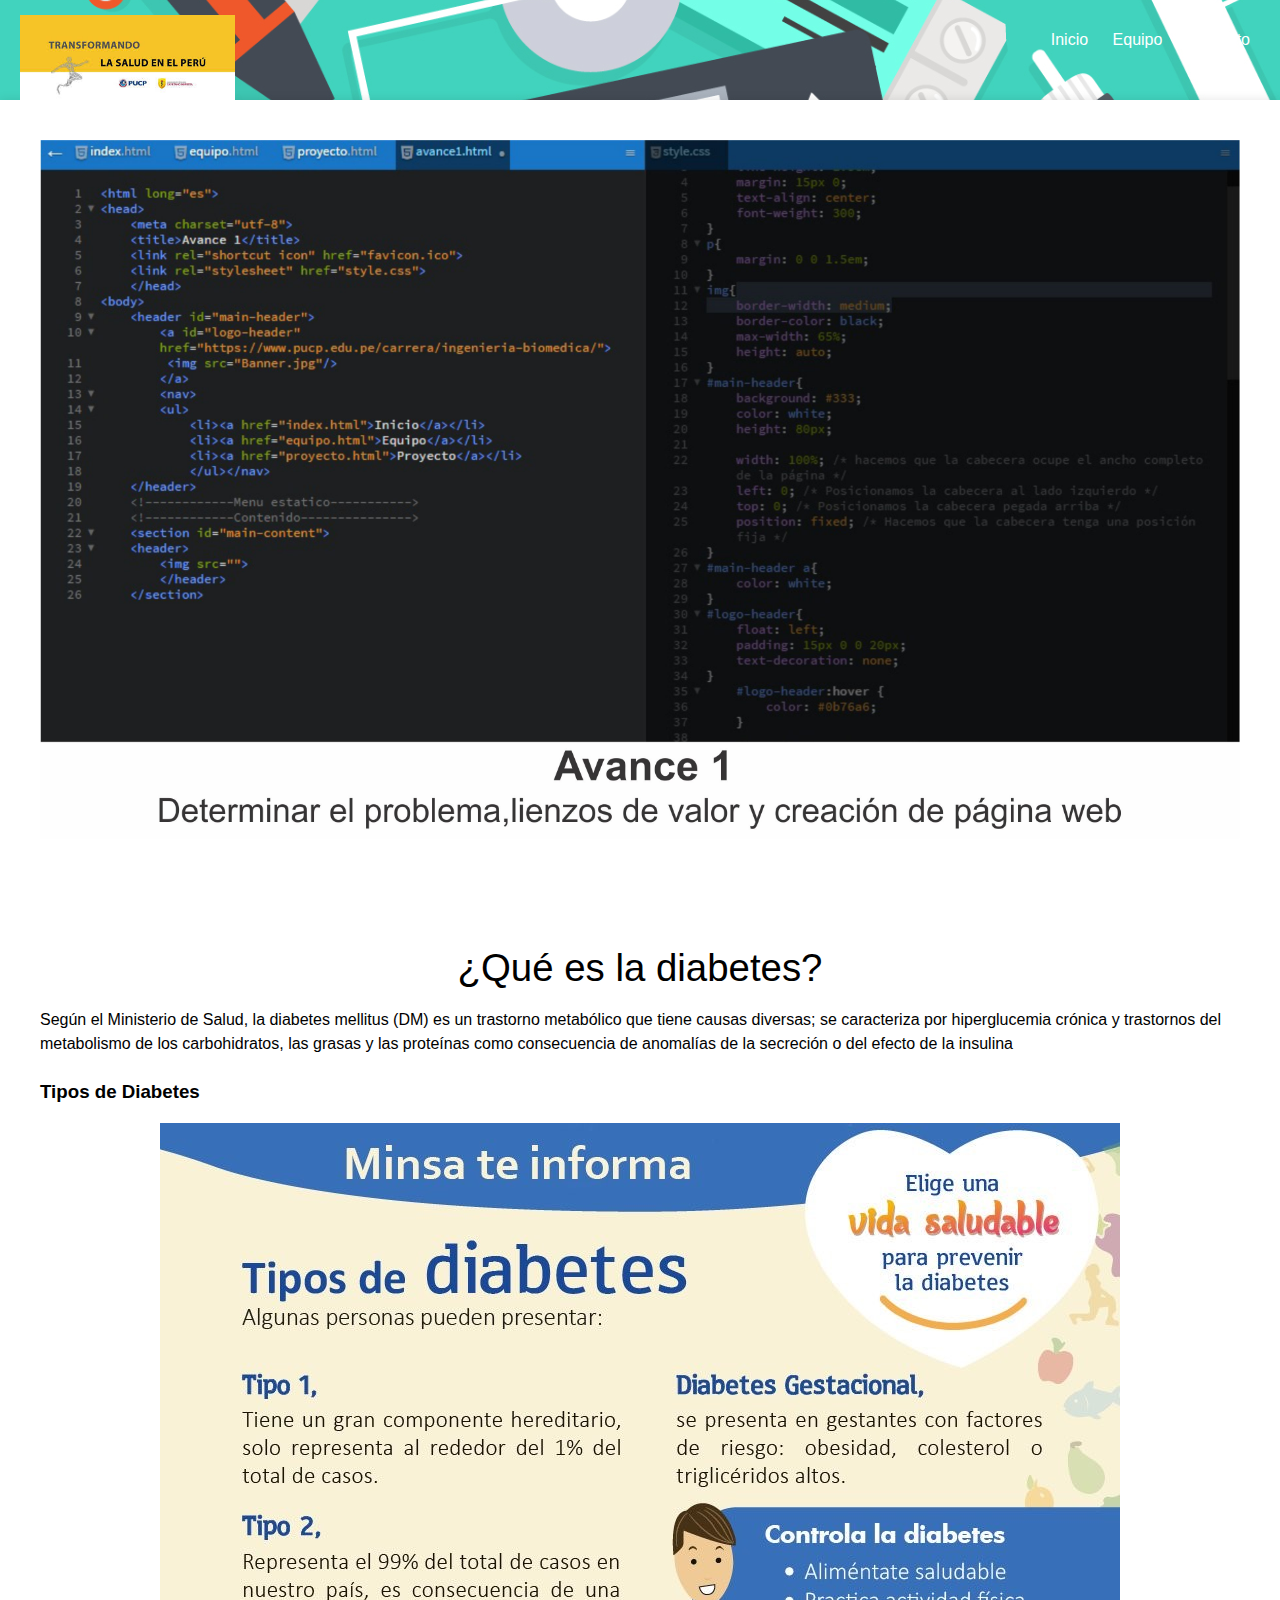
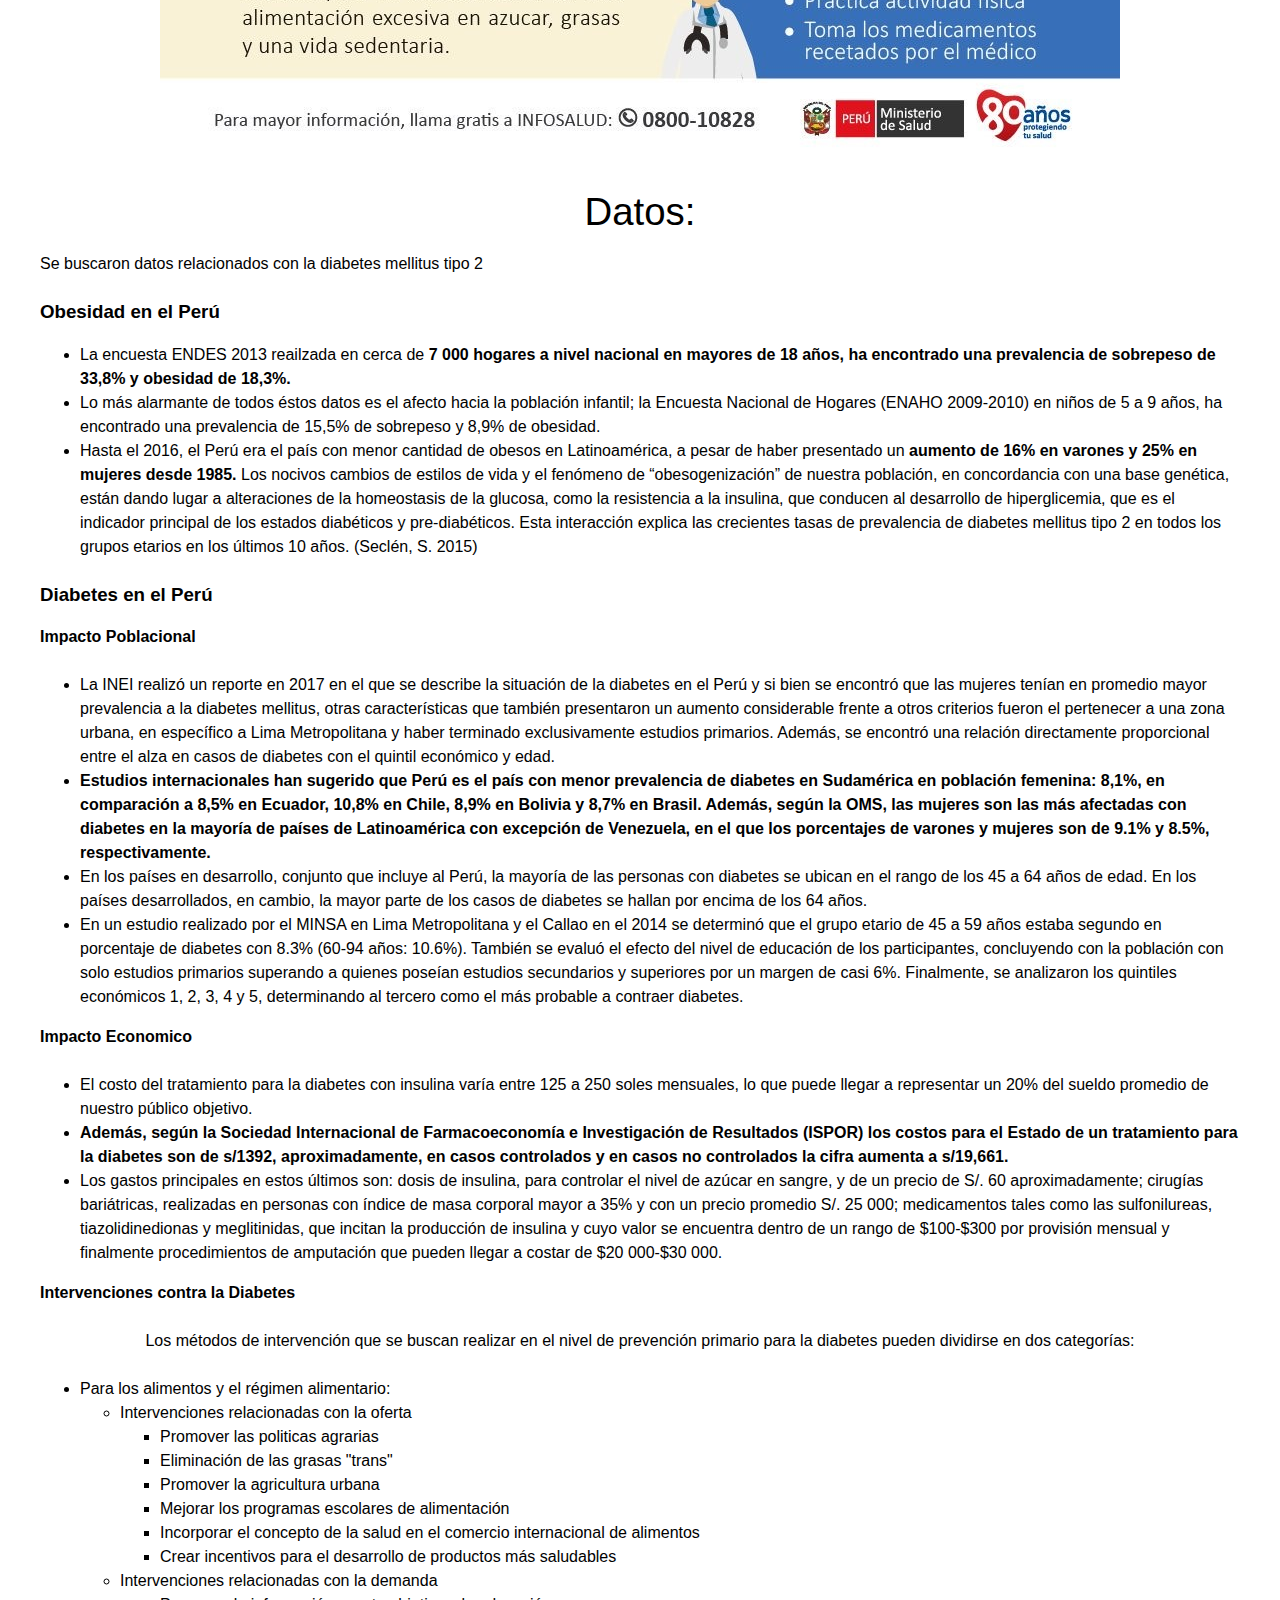
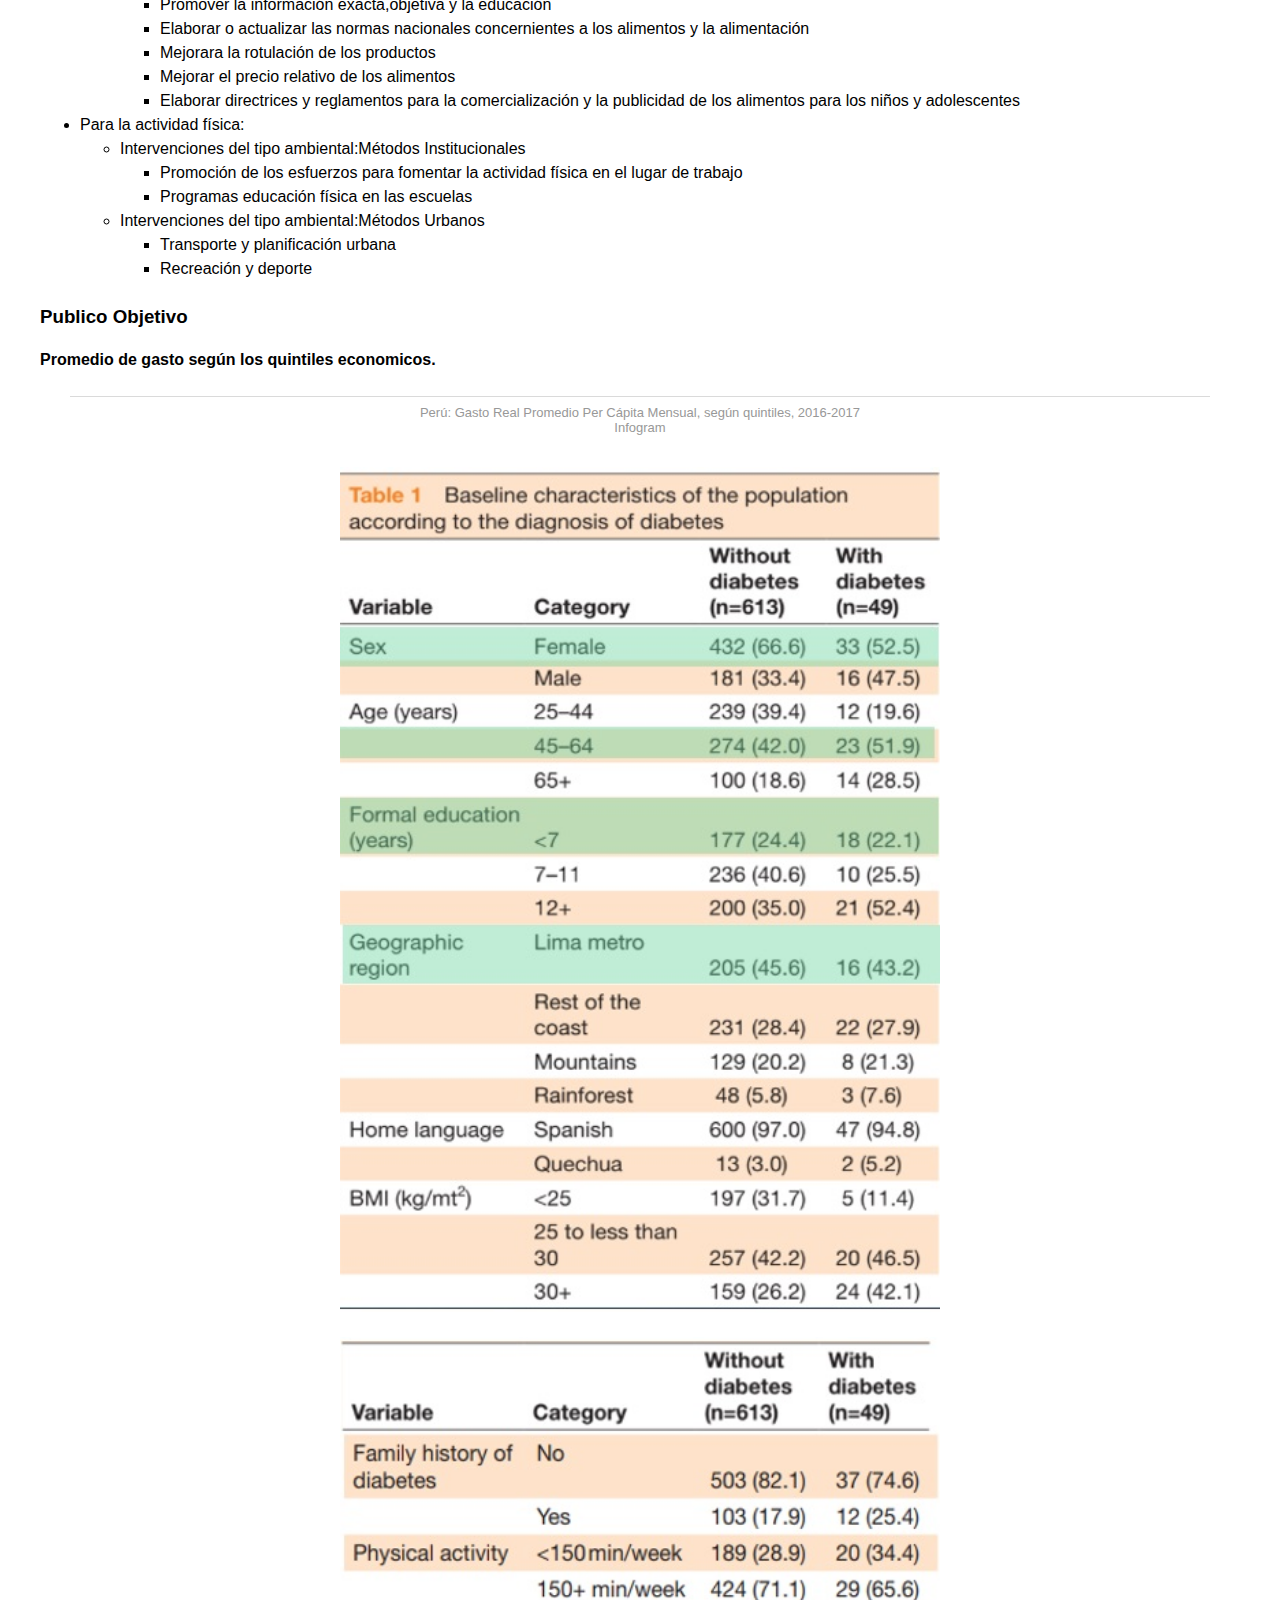
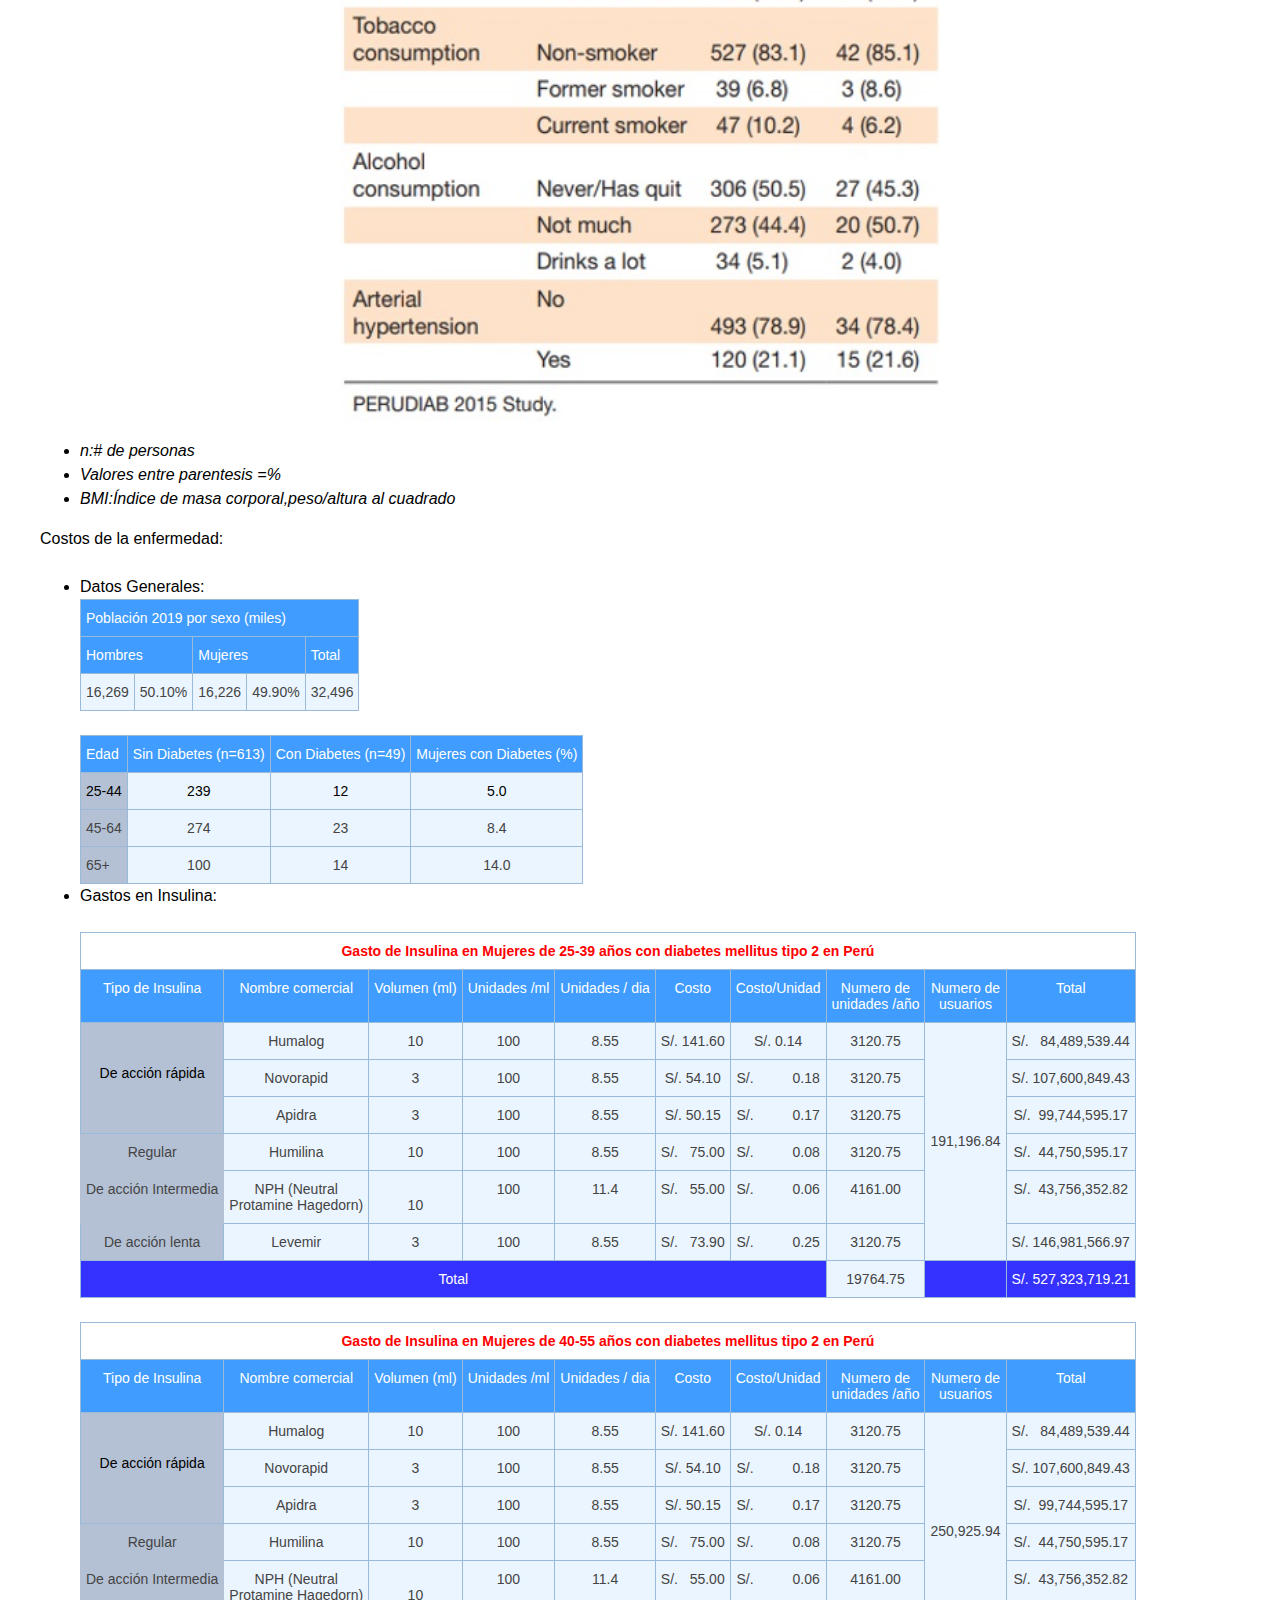
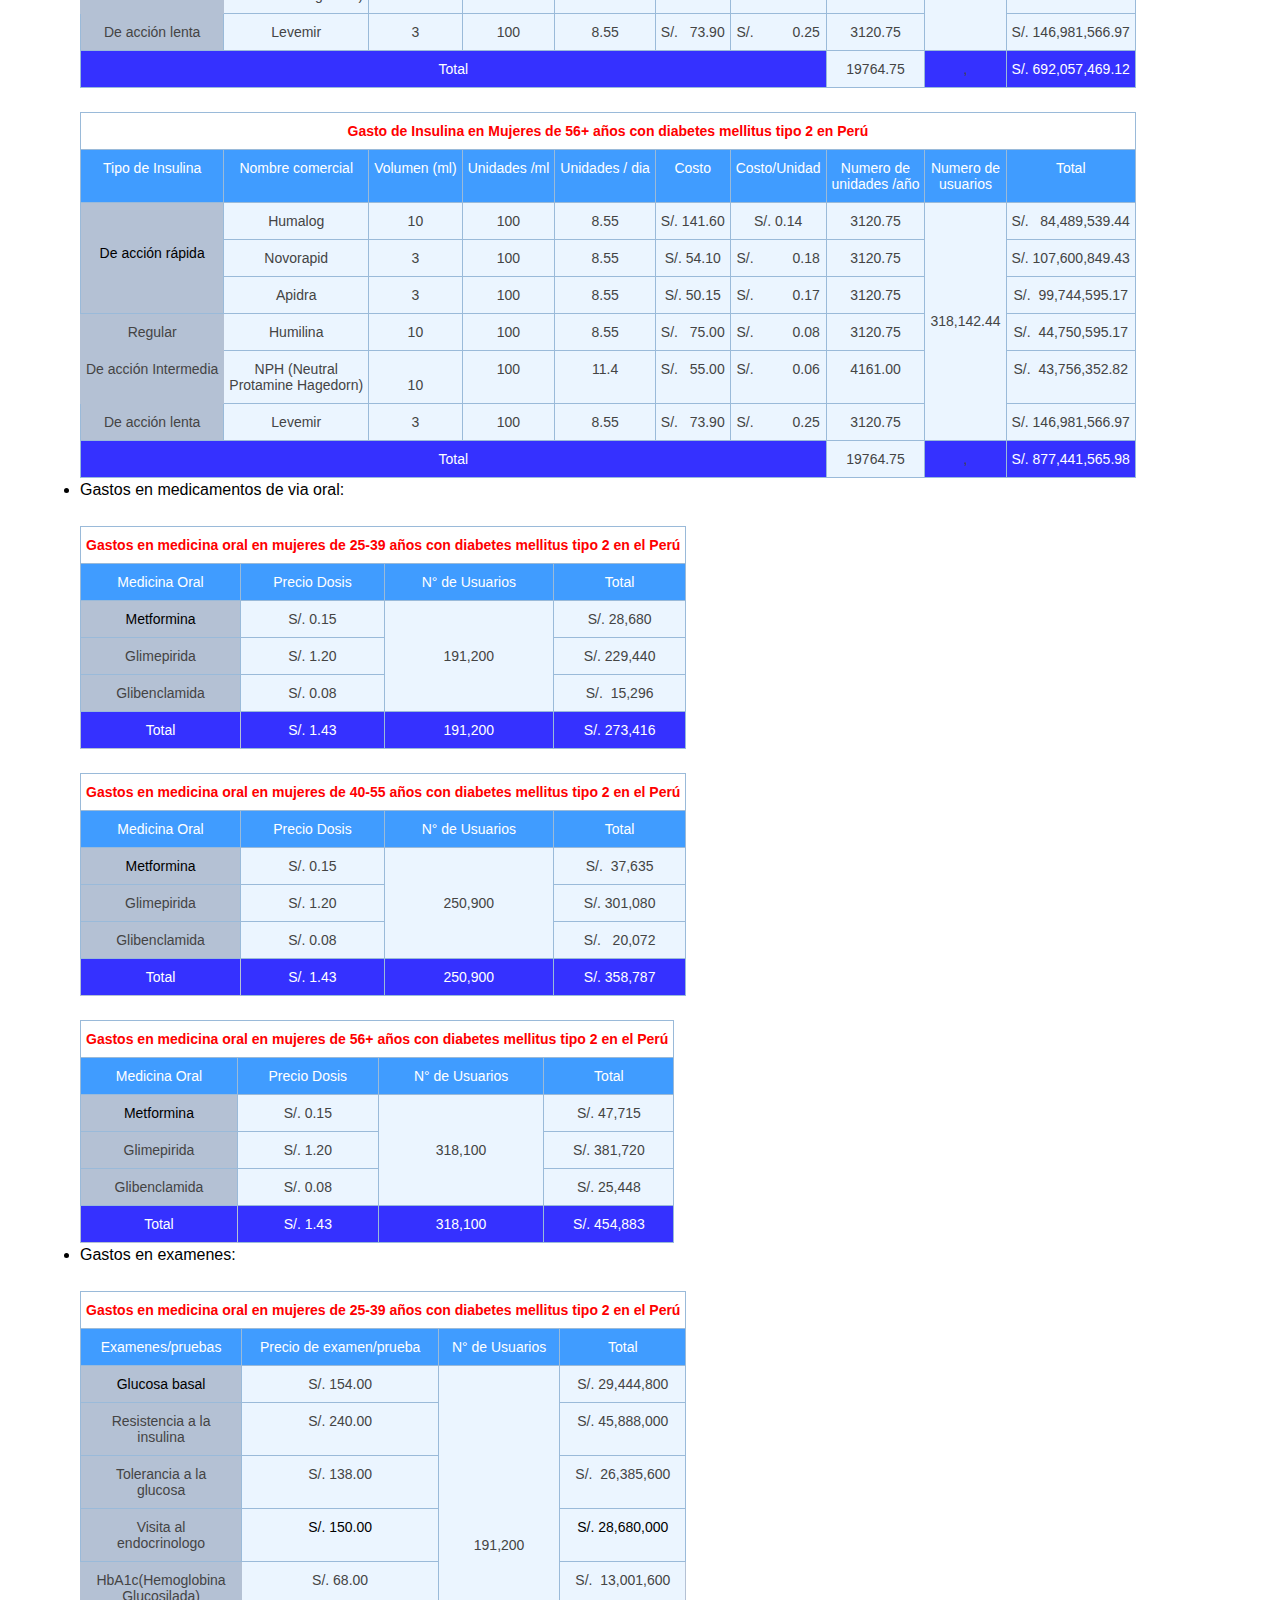
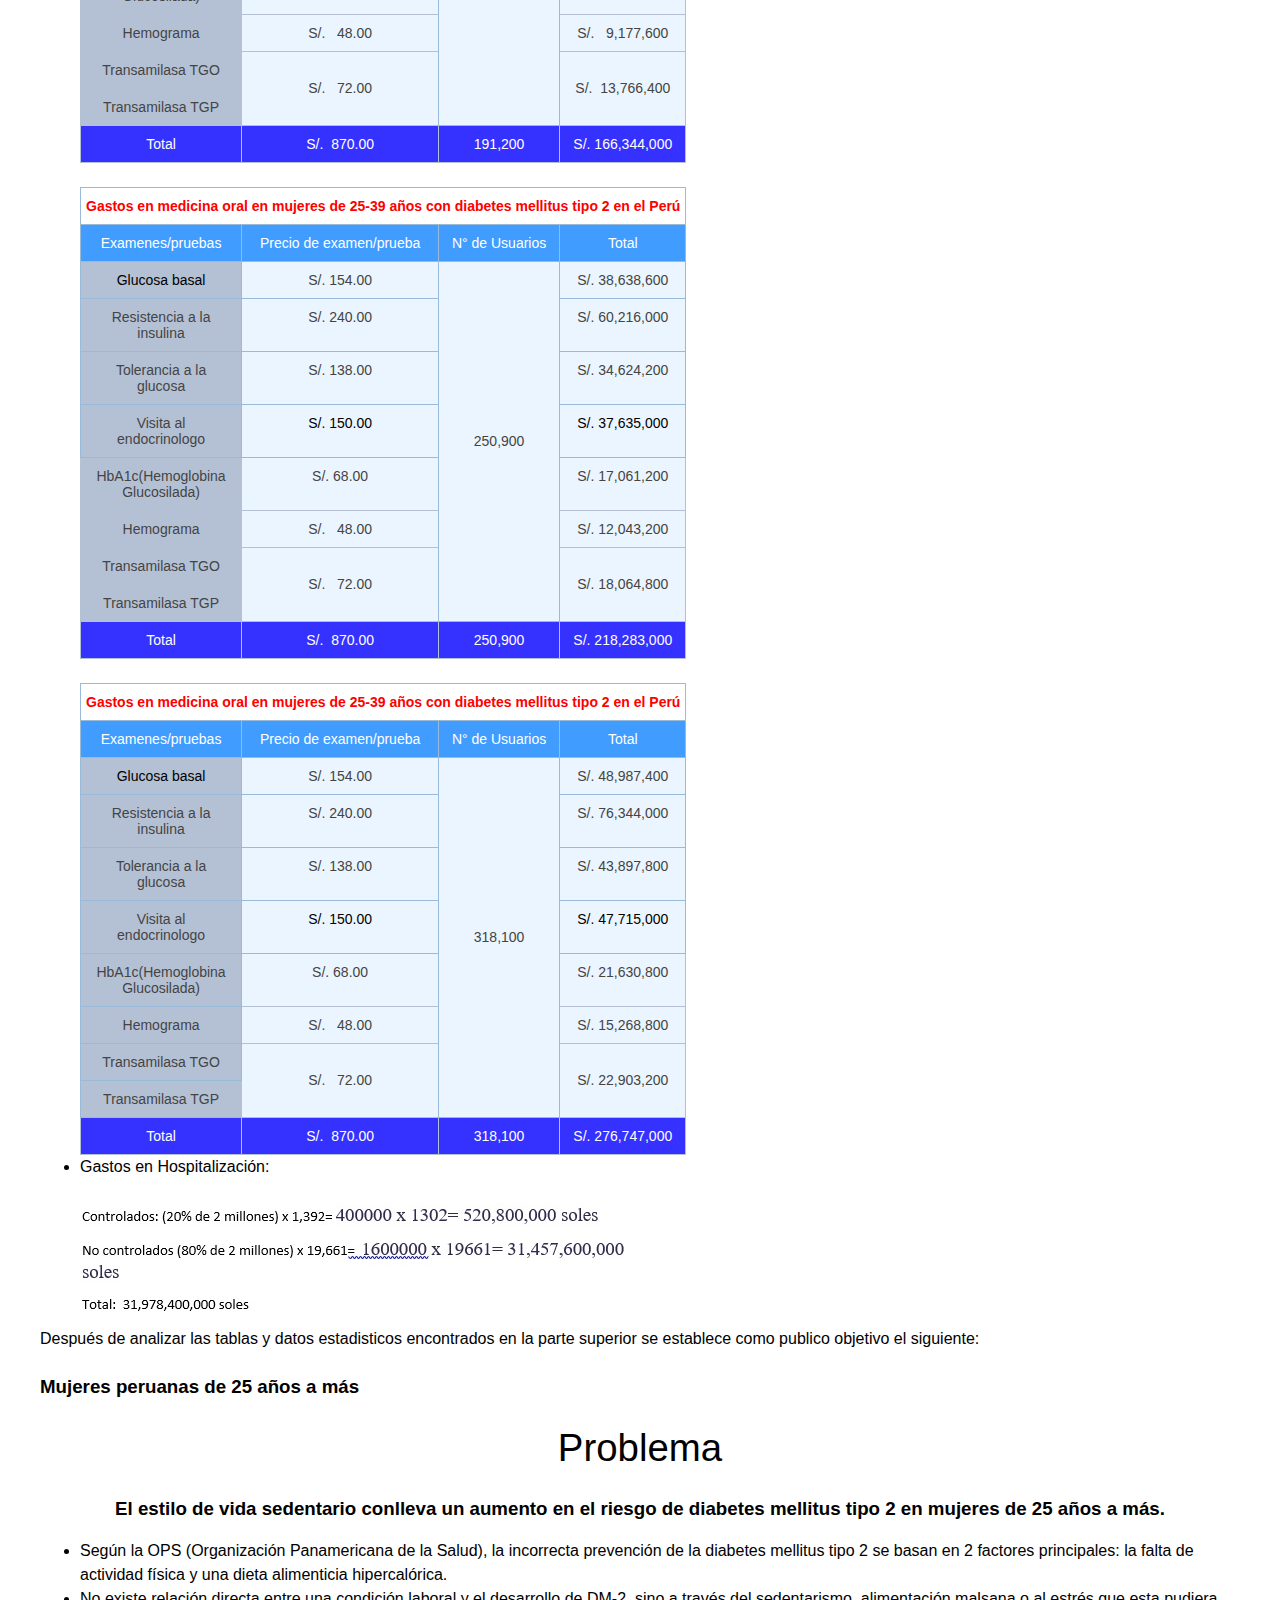
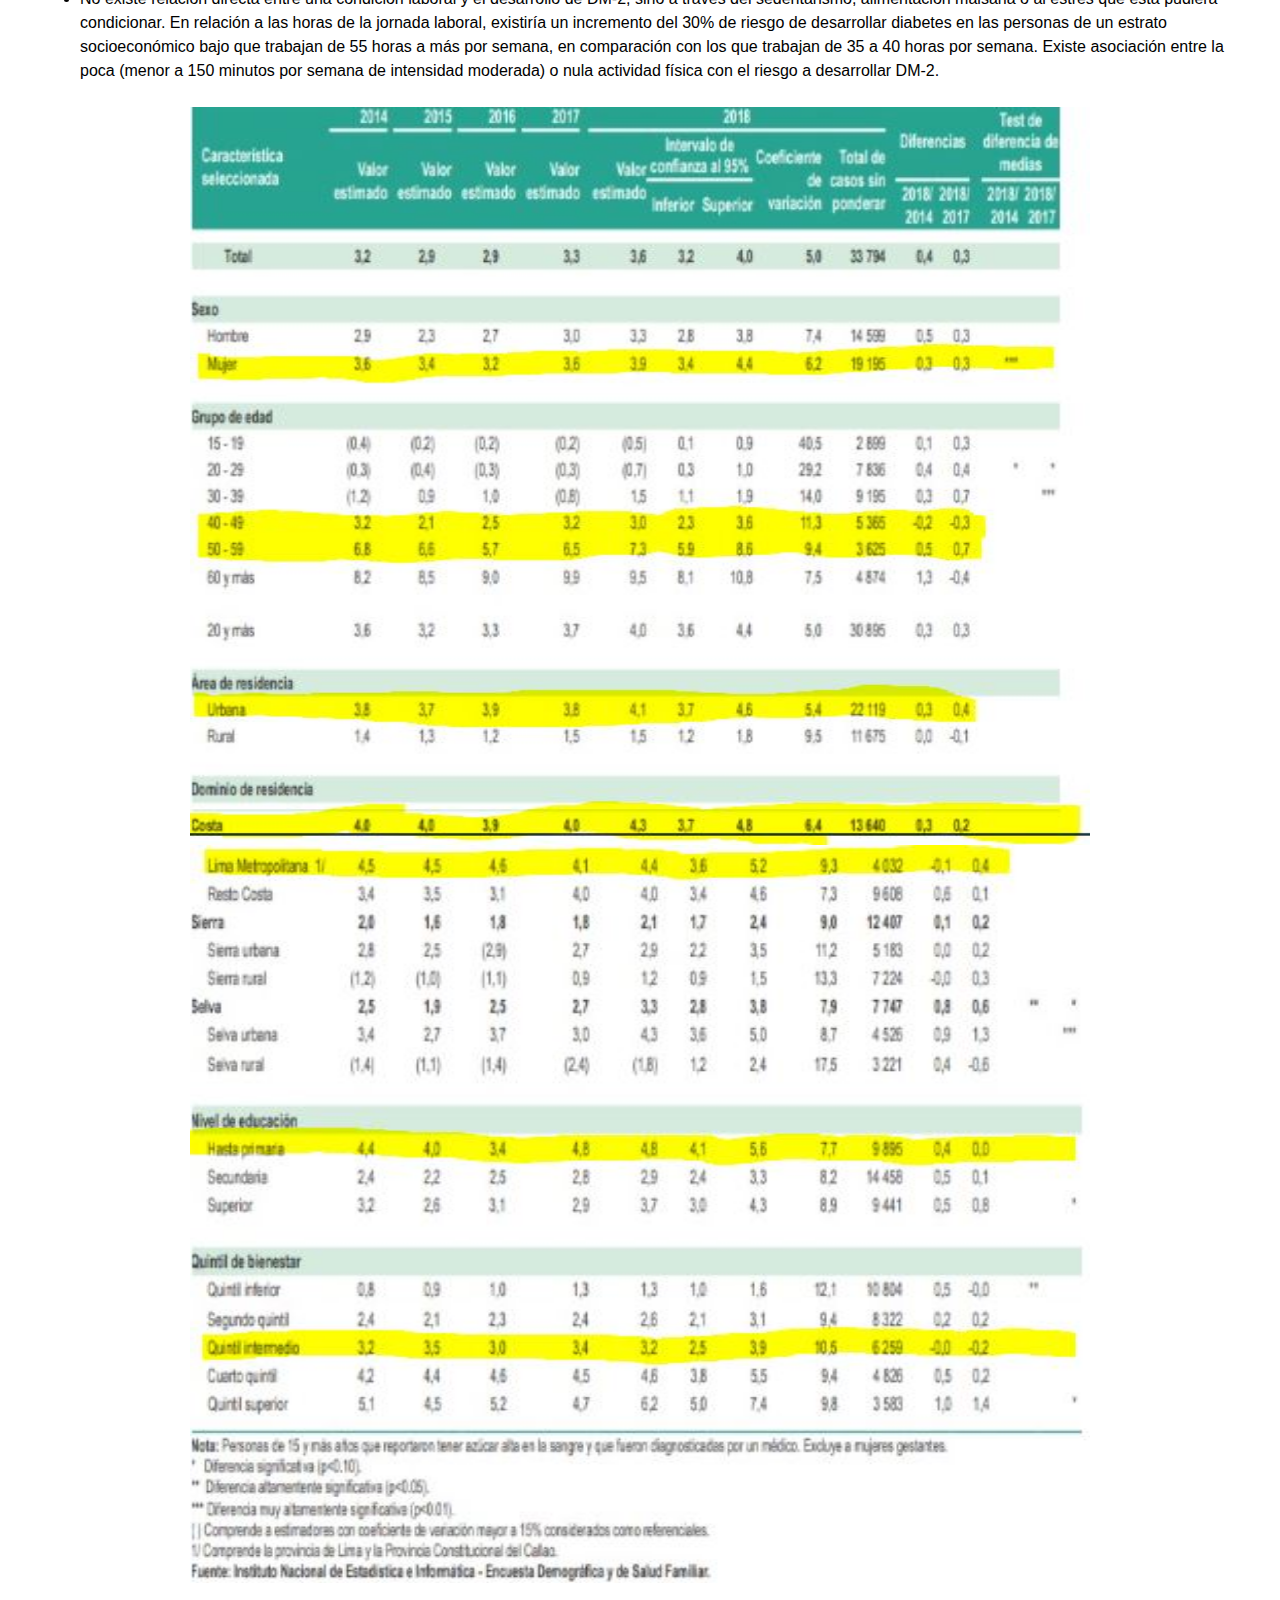
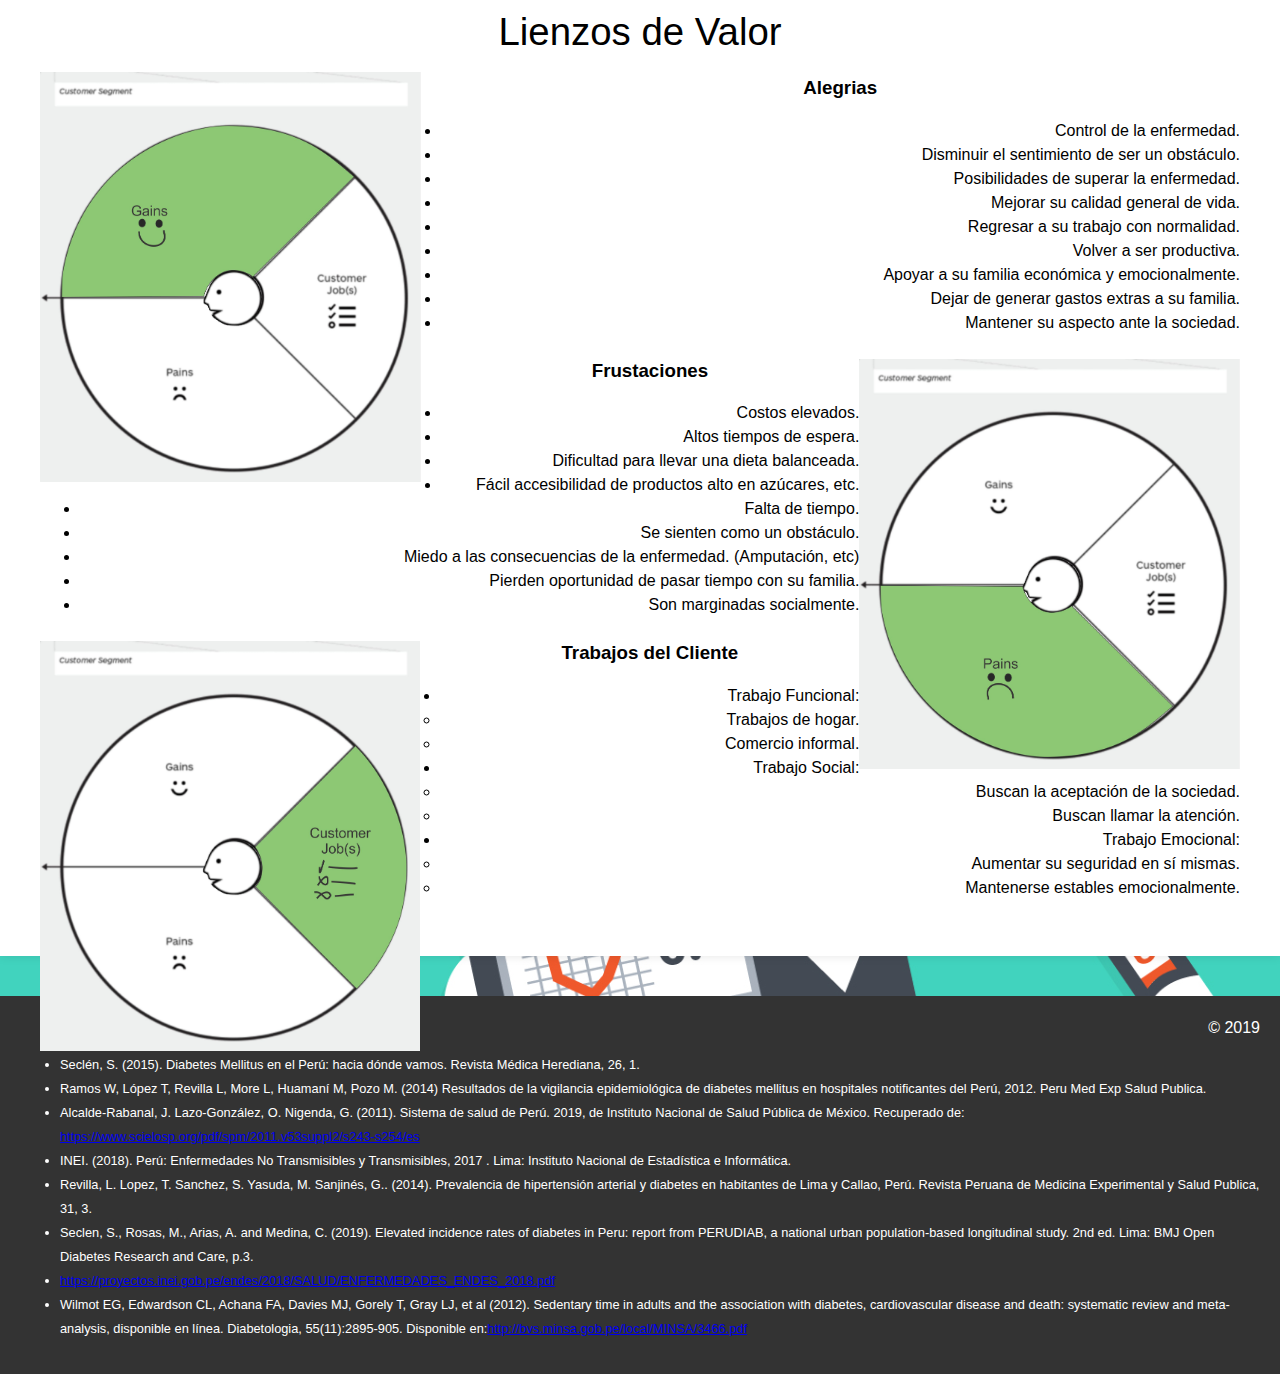
==== commit 0229623b: "Update Estilo 1" ====
--- a/avance1.html
+++ b/avance1.html
@@ -6,8 +6,8 @@
     <link rel="stylesheet" href="style.css">
     </head>
 <body>
-    <header id="main-header">
-        <a id="logo-header" href="https://www.pucp.edu.pe/carrera/ingenieria-biomedica/">
+<header id="main-header">        
+<a id="logo-header" href="https://www.pucp.edu.pe/carrera/ingenieria-biomedica/">
          <img id="logo" src="Banner.jpg"/>
         </a>
         <nav>
@@ -478,14 +478,369 @@
 </table>
             <li id="lista">Gastos en medicamentos de via oral:
                 <p></p>
-                <img id="pre"src="Preciom.jpg">
-                <img id="pre"src="Preciom1.jpg">
-                <img id="pre"src="Preciom2.jpg"></li>
+<style type="text/css">
+.tg  {border-collapse:collapse;border-spacing:0;border-color:#9ABAD9;}
+.tg td{font-family:Arial, sans-serif;font-size:14px;padding:10px 5px;border-style:solid;border-width:1px;overflow:hidden;word-break:normal;border-color:#9ABAD9;color:#444;background-color:#EBF5FF;}
+.tg th{font-family:Arial, sans-serif;font-size:14px;font-weight:normal;padding:10px 5px;border-style:solid;border-width:1px;overflow:hidden;word-break:normal;border-color:#9ABAD9;color:#fff;background-color:#409cff;}
+.tg .tg-9wq8{border-color:inherit;text-align:center;vertical-align:middle}
+.tg .tg-ku6v{background-color:#b4c1d4;color:#000000;border-color:inherit;text-align:center;vertical-align:top}
+.tg .tg-ixfb{font-weight:bold;background-color:#ffffff;color:#fe0000;border-color:inherit;text-align:center;vertical-align:top}
+.tg .tg-c3ow{border-color:inherit;text-align:center;vertical-align:top}
+.tg .tg-nvv3{background-color:#3531ff;color:#ffffff;border-color:#b4c1d4;text-align:center;vertical-align:top}
+.tg .tg-f7ub{background-color:#b4c1d4;border-color:inherit;text-align:center;vertical-align:top}
+.tg .tg-8nlf{background-color:#409cff;color:#ffffff;border-color:inherit;text-align:center;vertical-align:top}
+.tg .tg-usjd{background-color:#3531ff;color:#ffffff;border-color:inherit;text-align:center;vertical-align:top}
+</style>
+<table class="tg">
+  <tr>
+    <th class="tg-ixfb" colspan="4">Gastos en medicina oral en mujeres de 25-39 años con diabetes mellitus tipo 2 en el Perú</th>
+  </tr>
+  <tr>
+    <td class="tg-8nlf">Medicina Oral</td>
+    <td class="tg-8nlf">Precio Dosis</td>
+    <td class="tg-8nlf">N° de Usuarios</td>
+    <td class="tg-8nlf">Total</td>
+  </tr>
+  <tr>
+    <td class="tg-ku6v">Metformina</td>
+    <td class="tg-c3ow">S/. 0.15</td>
+    <td class="tg-9wq8" rowspan="3">191,200</td>
+    <td class="tg-c3ow">S/. 28,680</td>
+  </tr>
+  <tr>
+    <td class="tg-f7ub">Glimepirida</td>
+    <td class="tg-c3ow">S/. 1.20</td>
+    <td class="tg-c3ow">S/. 229,440</td>
+  </tr>
+  <tr>
+    <td class="tg-f7ub">Glibenclamida</td>
+    <td class="tg-c3ow">S/. 0.08</td>
+    <td class="tg-c3ow">S/.&nbsp;&nbsp;15,296</td>
+  </tr>
+  <tr>
+    <td class="tg-nvv3">Total</td>
+    <td class="tg-usjd">S/. 1.43</td>
+    <td class="tg-usjd">191,200</td>
+    <td class="tg-usjd">S/. 273,416</td>
+  </tr>
+</table>
+                <p></p>
+                <style type="text/css">
+.tg  {border-collapse:collapse;border-spacing:0;border-color:#9ABAD9;}
+.tg td{font-family:Arial, sans-serif;font-size:14px;padding:10px 5px;border-style:solid;border-width:1px;overflow:hidden;word-break:normal;border-color:#9ABAD9;color:#444;background-color:#EBF5FF;}
+.tg th{font-family:Arial, sans-serif;font-size:14px;font-weight:normal;padding:10px 5px;border-style:solid;border-width:1px;overflow:hidden;word-break:normal;border-color:#9ABAD9;color:#fff;background-color:#409cff;}
+.tg .tg-9wq8{border-color:inherit;text-align:center;vertical-align:middle}
+.tg .tg-ku6v{background-color:#b4c1d4;color:#000000;border-color:inherit;text-align:center;vertical-align:top}
+.tg .tg-ixfb{font-weight:bold;background-color:#ffffff;color:#fe0000;border-color:inherit;text-align:center;vertical-align:top}
+.tg .tg-c3ow{border-color:inherit;text-align:center;vertical-align:top}
+.tg .tg-nvv3{background-color:#3531ff;color:#ffffff;border-color:#b4c1d4;text-align:center;vertical-align:top}
+.tg .tg-f7ub{background-color:#b4c1d4;border-color:inherit;text-align:center;vertical-align:top}
+.tg .tg-8nlf{background-color:#409cff;color:#ffffff;border-color:inherit;text-align:center;vertical-align:top}
+.tg .tg-usjd{background-color:#3531ff;color:#ffffff;border-color:inherit;text-align:center;vertical-align:top}
+</style>
+<table class="tg">
+  <tr>
+    <th class="tg-ixfb" colspan="4">Gastos en medicina oral en mujeres de 40-55 años con diabetes mellitus tipo 2 en el Perú</th>
+  </tr>
+  <tr>
+    <td class="tg-8nlf">Medicina Oral</td>
+    <td class="tg-8nlf">Precio Dosis</td>
+    <td class="tg-8nlf">N° de Usuarios</td>
+    <td class="tg-8nlf">Total</td>
+  </tr>
+  <tr>
+    <td class="tg-ku6v">Metformina</td>
+    <td class="tg-c3ow">S/. 0.15</td>
+    <td class="tg-9wq8" rowspan="3">250,900</td>
+    <td class="tg-c3ow">S/.&nbsp;&nbsp;37,635</td>
+  </tr>
+  <tr>
+    <td class="tg-f7ub">Glimepirida</td>
+    <td class="tg-c3ow">S/. 1.20</td>
+    <td class="tg-c3ow">S/. 301,080</td>
+  </tr>
+  <tr>
+    <td class="tg-f7ub">Glibenclamida</td>
+    <td class="tg-c3ow">S/. 0.08</td>
+    <td class="tg-c3ow">S/.  &nbsp;&nbsp;20,072</td>
+  </tr>
+  <tr>
+    <td class="tg-nvv3">Total</td>
+    <td class="tg-usjd">S/. 1.43</td>
+    <td class="tg-usjd">250,900</td>
+    <td class="tg-usjd">S/. 358,787</td>
+  </tr>
+</table>
+                <p></p>
+                <style type="text/css">
+.tg  {border-collapse:collapse;border-spacing:0;border-color:#9ABAD9;}
+.tg td{font-family:Arial, sans-serif;font-size:14px;padding:10px 5px;border-style:solid;border-width:1px;overflow:hidden;word-break:normal;border-color:#9ABAD9;color:#444;background-color:#EBF5FF;}
+.tg th{font-family:Arial, sans-serif;font-size:14px;font-weight:normal;padding:10px 5px;border-style:solid;border-width:1px;overflow:hidden;word-break:normal;border-color:#9ABAD9;color:#fff;background-color:#409cff;}
+.tg .tg-9wq8{border-color:inherit;text-align:center;vertical-align:middle}
+.tg .tg-ku6v{background-color:#b4c1d4;color:#000000;border-color:inherit;text-align:center;vertical-align:top}
+.tg .tg-ixfb{font-weight:bold;background-color:#ffffff;color:#fe0000;border-color:inherit;text-align:center;vertical-align:top}
+.tg .tg-c3ow{border-color:inherit;text-align:center;vertical-align:top}
+.tg .tg-nvv3{background-color:#3531ff;color:#ffffff;border-color:#b4c1d4;text-align:center;vertical-align:top}
+.tg .tg-f7ub{background-color:#b4c1d4;border-color:inherit;text-align:center;vertical-align:top}
+.tg .tg-8nlf{background-color:#409cff;color:#ffffff;border-color:inherit;text-align:center;vertical-align:top}
+.tg .tg-usjd{background-color:#3531ff;color:#ffffff;border-color:inherit;text-align:center;vertical-align:top}
+</style>
+<table class="tg">
+  <tr>
+    <th class="tg-ixfb" colspan="4">Gastos en medicina oral en mujeres de 56+ años con diabetes mellitus tipo 2 en el Perú</th>
+  </tr>
+  <tr>
+    <td class="tg-8nlf">Medicina Oral</td>
+    <td class="tg-8nlf">Precio Dosis</td>
+    <td class="tg-8nlf">N° de Usuarios</td>
+    <td class="tg-8nlf">Total</td>
+  </tr>
+  <tr>
+    <td class="tg-ku6v">Metformina</td>
+    <td class="tg-c3ow">S/. 0.15</td>
+    <td class="tg-9wq8" rowspan="3">318,100</td>
+    <td class="tg-c3ow">S/.  47,715</td>
+  </tr>
+  <tr>
+    <td class="tg-f7ub">Glimepirida</td>
+    <td class="tg-c3ow">S/. 1.20</td>
+    <td class="tg-c3ow">S/. 381,720</td>
+  </tr>
+  <tr>
+    <td class="tg-f7ub">Glibenclamida</td>
+    <td class="tg-c3ow">S/. 0.08</td>
+    <td class="tg-c3ow">S/.     25,448</td>
+  </tr>
+  <tr>
+    <td class="tg-nvv3">Total</td>
+    <td class="tg-usjd">S/. 1.43</td>
+    <td class="tg-usjd">318,100</td>
+    <td class="tg-usjd">S/. 454,883</td>
+  </tr>
+</table>
             <li id="lista">Gastos en examenes:
                 <p></p>
-                <img src="exa.jpg">
-                <img src="exa1.jpg">
-                <img src="exa2.jpg">
+                <style type="text/css">
+.tg  {border-spacing:0;border-color:#9ABAD9;}
+.tg td{font-family:Arial, sans-serif;font-size:14px;padding:10px 5px;border-style:solid;border-width:1px;overflow:hidden;word-break:normal;border-color:#9ABAD9;color:#444;background-color:#EBF5FF;}
+.tg th{font-family:Arial, sans-serif;font-size:14px;font-weight:normal;padding:10px 5px;border-style:solid;border-width:1px;overflow:hidden;word-break:normal;border-color:#9ABAD9;color:#fff;background-color:#409cff;}
+.tg .tg-9wq8{border-color:inherit;text-align:center;vertical-align:middle}
+.tg .tg-ku6v{background-color:#b4c1d4;color:#000000;border-color:inherit;text-align:center;vertical-align:top}
+.tg .tg-ixfb{font-weight:bold;background-color:#ffffff;color:#fe0000;border-color:inherit;text-align:center;vertical-align:top}
+.tg .tg-5fqn{background-color:#b4c1d4;color:#000000;border-color:#000000;text-align:center;vertical-align:top}
+.tg .tg-c3ow{border-color:inherit;text-align:center;vertical-align:top}
+.tg .tg-wp8o{border-color:#000000;text-align:center;vertical-align:top}
+.tg .tg-f7ub{background-color:#b4c1d4;border-color:inherit;text-align:center;vertical-align:top}
+.tg .tg-8nlf{background-color:#409cff;color:#ffffff;border-color:inherit;text-align:center;vertical-align:top}
+.tg .tg-emq5{background-color:#ebf5ff;color:#000000;border-color:inherit;text-align:center;vertical-align:top}
+.tg .tg-48l1{background-color:#b4c1d4;border-color:#000000;text-align:center;vertical-align:top}
+.tg .tg-xwyw{border-color:#000000;text-align:center;vertical-align:middle}
+.tg .tg-a6zl{background-color:#3531ff;color:#ffffff;border-color:#000000;text-align:center;vertical-align:top}
+</style>
+<table class="tg">
+  <tr>
+    <th class="tg-ixfb" colspan="4">Gastos en medicina oral en mujeres de 25-39 años con diabetes mellitus tipo 2 en el Perú</th>
+  </tr>
+  <tr>
+    <td class="tg-8nlf">Examenes/pruebas</td>
+    <td class="tg-8nlf">Precio de examen/prueba</td>
+    <td class="tg-8nlf">N° de Usuarios</td>
+    <td class="tg-8nlf">Total</td>
+  </tr>
+  <tr>
+    <td class="tg-ku6v">Glucosa basal</td>
+    <td class="tg-c3ow">S/. 154.00</td>
+    <td class="tg-9wq8" rowspan="8">191,200</td>
+    <td class="tg-c3ow">S/.  29,444,800</td>
+  </tr>
+  <tr>
+    <td class="tg-f7ub">Resistencia a la <br>insulina</td>
+    <td class="tg-c3ow">S/. 240.00</td>
+    <td class="tg-c3ow">S/. 45,888,000</td>
+  </tr>
+  <tr>
+    <td class="tg-f7ub">Tolerancia a la <br>glucosa</td>
+    <td class="tg-c3ow">S/. 138.00</td>
+    <td class="tg-c3ow">S/.&nbsp;&nbsp;26,385,600</td>
+  </tr>
+  <tr>
+    <td class="tg-f7ub">Visita al <br>endocrinologo</td>
+    <td class="tg-emq5">S/. 150.00</td>
+    <td class="tg-emq5">S/. 28,680,000</td>
+  </tr>
+  <tr>
+    <td class="tg-48l1">HbA1c(Hemoglobina<br>Glucosilada)</td>
+    <td class="tg-wp8o">S/.   68.00</td>
+    <td class="tg-wp8o">S/.&nbsp;&nbsp;13,001,600</td>
+  </tr>
+  <tr>
+    <td class="tg-48l1">Hemograma</td>
+    <td class="tg-wp8o">S/.&nbsp;&nbsp;&nbsp;48.00</td>
+    <td class="tg-wp8o">S/.&nbsp;&nbsp;&nbsp;9,177,600</td>
+  </tr>
+  <tr>
+    <td class="tg-48l1">Transamilasa TGO</td>
+    <td class="tg-xwyw" rowspan="2">S/.&nbsp;&nbsp;&nbsp;72.00</td>
+    <td class="tg-xwyw" rowspan="2">S/.&nbsp;&nbsp;13,766,400</td>
+  </tr>
+  <tr>
+    <td class="tg-48l1">Transamilasa TGP</td>
+  </tr>
+  <tr>
+    <td class="tg-a6zl">Total</td>
+    <td class="tg-a6zl">S/.&nbsp;&nbsp;870.00</td>
+    <td class="tg-a6zl">191,200</td>
+    <td class="tg-a6zl">S/. 166,344,000</td>
+  </tr>
+</table>
+                <p></p>
+                <style type="text/css">
+.tg  {border-collapse:collapse;border-spacing:0;border-color:#9ABAD9;}
+.tg td{font-family:Arial, sans-serif;font-size:14px;padding:10px 5px;border-style:solid;border-width:1px;overflow:hidden;word-break:normal;border-color:#9ABAD9;color:#444;background-color:#EBF5FF;}
+.tg th{font-family:Arial, sans-serif;font-size:14px;font-weight:normal;padding:10px 5px;border-style:solid;border-width:1px;overflow:hidden;word-break:normal;border-color:#9ABAD9;color:#fff;background-color:#409cff;}
+.tg .tg-9wq8{border-color:inherit;text-align:center;vertical-align:middle}
+.tg .tg-ku6v{background-color:#b4c1d4;color:#000000;border-color:inherit;text-align:center;vertical-align:top}
+.tg .tg-ixfb{font-weight:bold;background-color:#ffffff;color:#fe0000;border-color:inherit;text-align:center;vertical-align:top}
+.tg .tg-5fqn{background-color:#b4c1d4;color:#000000;border-color:#b4c1d4;text-align:center;vertical-align:top}
+.tg .tg-c3ow{border-color:inherit;text-align:center;vertical-align:top}
+.tg .tg-wp8o{border-color:#b4c1d4;text-align:center;vertical-align:top}
+.tg .tg-f7ub{background-color:#b4c1d4;border-color:inherit;text-align:center;vertical-align:top}
+.tg .tg-8nlf{background-color:#409cff;color:#ffffff;border-color:inherit;text-align:center;vertical-align:top}
+.tg .tg-emq5{background-color:#ebf5ff;color:#000000;border-color:inherit;text-align:center;vertical-align:top}
+.tg .tg-48l1{background-color:#b4c1d4;border-color:#b4c1d4;text-align:center;vertical-align:top}
+.tg .tg-xwyw{border-color:#b4c1d4;text-align:center;vertical-align:middle}
+.tg .tg-a6zl{background-color:#3531ff;color:#ffffff;border-color:#b4c1d4;text-align:center;vertical-align:top}
+</style>
+<table class="tg">
+  <tr>
+    <th class="tg-ixfb" colspan="4">Gastos en medicina oral en mujeres de 25-39 años con diabetes mellitus tipo 2 en el Perú</th>
+  </tr>
+  <tr>
+    <td class="tg-8nlf">Examenes/pruebas</td>
+    <td class="tg-8nlf">Precio de examen/prueba</td>
+    <td class="tg-8nlf">N° de Usuarios</td>
+    <td class="tg-8nlf">Total</td>
+  </tr>
+  <tr>
+    <td class="tg-ku6v">Glucosa basal</td>
+    <td class="tg-c3ow">S/. 154.00</td>
+    <td class="tg-9wq8" rowspan="8">250,900</td>
+    <td class="tg-c3ow">S/.  38,638,600</td>
+  </tr>
+  <tr>
+    <td class="tg-f7ub">Resistencia a la <br>insulina</td>
+    <td class="tg-c3ow">S/. 240.00</td>
+    <td class="tg-c3ow">S/. 60,216,000</td>
+  </tr>
+  <tr>
+    <td class="tg-f7ub">Tolerancia a la <br>glucosa</td>
+    <td class="tg-c3ow">S/. 138.00</td>
+    <td class="tg-c3ow">S/.  34,624,200</td>
+  </tr>
+  <tr>
+    <td class="tg-f7ub">Visita al <br>endocrinologo</td>
+    <td class="tg-emq5">S/. 150.00</td>
+    <td class="tg-emq5">S/. 37,635,000</td>
+  </tr>
+  <tr>
+    <td class="tg-48l1">HbA1c(Hemoglobina<br>Glucosilada)</td>
+    <td class="tg-wp8o">S/.   68.00</td>
+    <td class="tg-wp8o">S/.  17,061,200</td>
+  </tr>
+  <tr>
+    <td class="tg-48l1">Hemograma</td>
+    <td class="tg-wp8o">S/.&nbsp;&nbsp;&nbsp;48.00</td>
+    <td class="tg-wp8o">S/.  12,043,200</td>
+  </tr>
+  <tr>
+    <td class="tg-48l1">Transamilasa TGO</td>
+    <td class="tg-xwyw" rowspan="2">S/.&nbsp;&nbsp;&nbsp;72.00</td>
+    <td class="tg-xwyw" rowspan="2">S/.  18,064,800</td>
+  </tr>
+  <tr>
+    <td class="tg-48l1">Transamilasa TGP</td>
+  </tr>
+  <tr>
+    <td class="tg-a6zl">Total</td>
+    <td class="tg-a6zl">S/.&nbsp;&nbsp;870.00</td>
+    <td class="tg-a6zl">250,900</td>
+    <td class="tg-a6zl">S/. 218,283,000</td>
+  </tr>
+</table>
+                <p></p>
+                <style type="text/css">
+.tg  {border-collapse:collapse;border-spacing:0;border-color:#9ABAD9;}
+.tg td{font-family:Arial, sans-serif;font-size:14px;padding:10px 5px;border-style:solid;border-width:1px;overflow:hidden;word-break:normal;border-color:#9ABAD9;color:#444;background-color:#EBF5FF;}
+.tg th{font-family:Arial, sans-serif;font-size:14px;font-weight:normal;padding:10px 5px;border-style:solid;border-width:1px;overflow:hidden;word-break:normal;border-color:#9ABAD9;color:#fff;background-color:#409cff;}
+.tg .tg-9wq8{border-color:inherit;text-align:center;vertical-align:middle}
+.tg .tg-ku6v{background-color:#b4c1d4;color:#000000;border-color:inherit;text-align:center;vertical-align:top}
+.tg .tg-ixfb{font-weight:bold;background-color:#ffffff;color:#fe0000;border-color:inherit;text-align:center;vertical-align:top}
+.tg .tg-5fqn{background-color:#b4c1d4;color:#000000;border-color:#000000;text-align:center;vertical-align:top}
+.tg .tg-c3ow{border-color:inherit;text-align:center;vertical-align:top}
+.tg .tg-wp8o{border-color:#b4c1d4;text-align:center;vertical-align:top}
+.tg .tg-f7ub{background-color:#b4c1d4;border-color:inherit;text-align:center;vertical-align:top}
+.tg .tg-8nlf{background-color:#409cff;color:#ffffff;border-color:inherit;text-align:center;vertical-align:top}
+.tg .tg-emq5{background-color:#ebf5ff;color:#000000;border-color:inherit;text-align:center;vertical-align:top}
+.tg .tg-48l1{background-color:#b4c1d4;border-color:#b4c1d4;text-align:center;vertical-align:top}
+.tg .tg-xwyw{border-color:#b4c1d4;text-align:center;vertical-align:middle}
+.tg .tg-a6zl{background-color:#3531ff;color:#ffffff;border-color:#b4c1d4;text-align:center;vertical-align:top}
+</style>
+<table class="tg">
+  <tr>
+    <th class="tg-ixfb" colspan="4">Gastos en medicina oral en mujeres de 25-39 años con diabetes mellitus tipo 2 en el Perú</th>
+  </tr>
+  <tr>
+    <td class="tg-8nlf">Examenes/pruebas</td>
+    <td class="tg-8nlf">Precio de examen/prueba</td>
+    <td class="tg-8nlf">N° de Usuarios</td>
+    <td class="tg-8nlf">Total</td>
+  </tr>
+  <tr>
+    <td class="tg-ku6v">Glucosa basal</td>
+    <td class="tg-c3ow">S/. 154.00</td>
+    <td class="tg-9wq8" rowspan="8">318,100</td>
+    <td class="tg-c3ow">S/.  48,987,400</td>
+  </tr>
+  <tr>
+    <td class="tg-f7ub">Resistencia a la <br>insulina</td>
+    <td class="tg-c3ow">S/. 240.00</td>
+    <td class="tg-c3ow">S/. 76,344,000</td>
+  </tr>
+  <tr>
+    <td class="tg-f7ub">Tolerancia a la <br>glucosa</td>
+    <td class="tg-c3ow">S/. 138.00</td>
+    <td class="tg-c3ow">S/.  43,897,800</td>
+  </tr>
+  <tr>
+    <td class="tg-f7ub">Visita al <br>endocrinologo</td>
+    <td class="tg-emq5">S/. 150.00</td>
+    <td class="tg-emq5">S/. 47,715,000</td>
+  </tr>
+  <tr>
+    <td class="tg-f7ub">HbA1c(Hemoglobina<br>Glucosilada)</td>
+    <td class="tg-wp8o">S/.   68.00</td>
+    <td class="tg-wp8o">S/.  21,630,800</td>
+  </tr>
+  <tr>
+    <td class="tg-f7ub">Hemograma</td>
+    <td class="tg-wp8o">S/.&nbsp;&nbsp;&nbsp;48.00</td>
+    <td class="tg-wp8o">S/.  15,268,800</td>
+  </tr>
+  <tr>
+    <td class="tg-f7ub">Transamilasa TGO</td>
+    <td class="tg-xwyw" rowspan="2">S/.&nbsp;&nbsp;&nbsp;72.00</td>
+    <td class="tg-xwyw" rowspan="2">S/.  22,903,200</td>
+  </tr>
+  <tr>
+    <td class="tg-f7ub">Transamilasa TGP</td>
+  </tr>
+  <tr>
+    <td class="tg-a6zl">Total</td>
+    <td class="tg-a6zl">S/.&nbsp;&nbsp;870.00</td>
+    <td class="tg-a6zl">318,100</td>
+    <td class="tg-a6zl">S/. 276,747,000</td>
+  </tr>
+</table>
             </li>
             <li id="lista">Gastos en Hospitalización:
             <p></p>
@@ -493,7 +848,7 @@
             </li>  
         </ul>
 
-        <p>Después de analizar las tablas y datos estadisticos encontrados en la parte superior se establece como publico objetivo el siguiente: <h3 id="lista">Mujeres peruanas de 25 años a más</h3>
+        <p id="lista">Después de analizar las tablas y datos estadisticos encontrados en la parte superior se establece como publico objetivo el siguiente: <h3 id="lista">Mujeres peruanas de 25 años a más</h3>
         <p><h1>Problema</h1>
         <p><h3>El estilo de vida sedentario conlleva un aumento en el riesgo de diabetes mellitus tipo 2 en mujeres de 25 años a más.</h3>
 <ul id="lista">
--- a/style.css
+++ b/style.css
@@ -20,14 +20,14 @@
     height: auto;
 }
 #main-header{
-    background: #333;
-    color: white;
+    background: rgba(82, 79, 79, 0);
+    color: black;
     height: 80px;
     
 	width: 100%; /* hacemos que la cabecera ocupe el ancho completo de la página */
 	left: 0; /* Posicionamos la cabecera al lado izquierdo */
 	top: 0; /* Posicionamos la cabecera pegada arriba */
-	position: fixed; /* Hacemos que la cabecera tenga una posición fija */
+	position: absolute; /* Hacemos que la cabecera tenga una posición fija */
 }
 #main-header a{
     color: white;
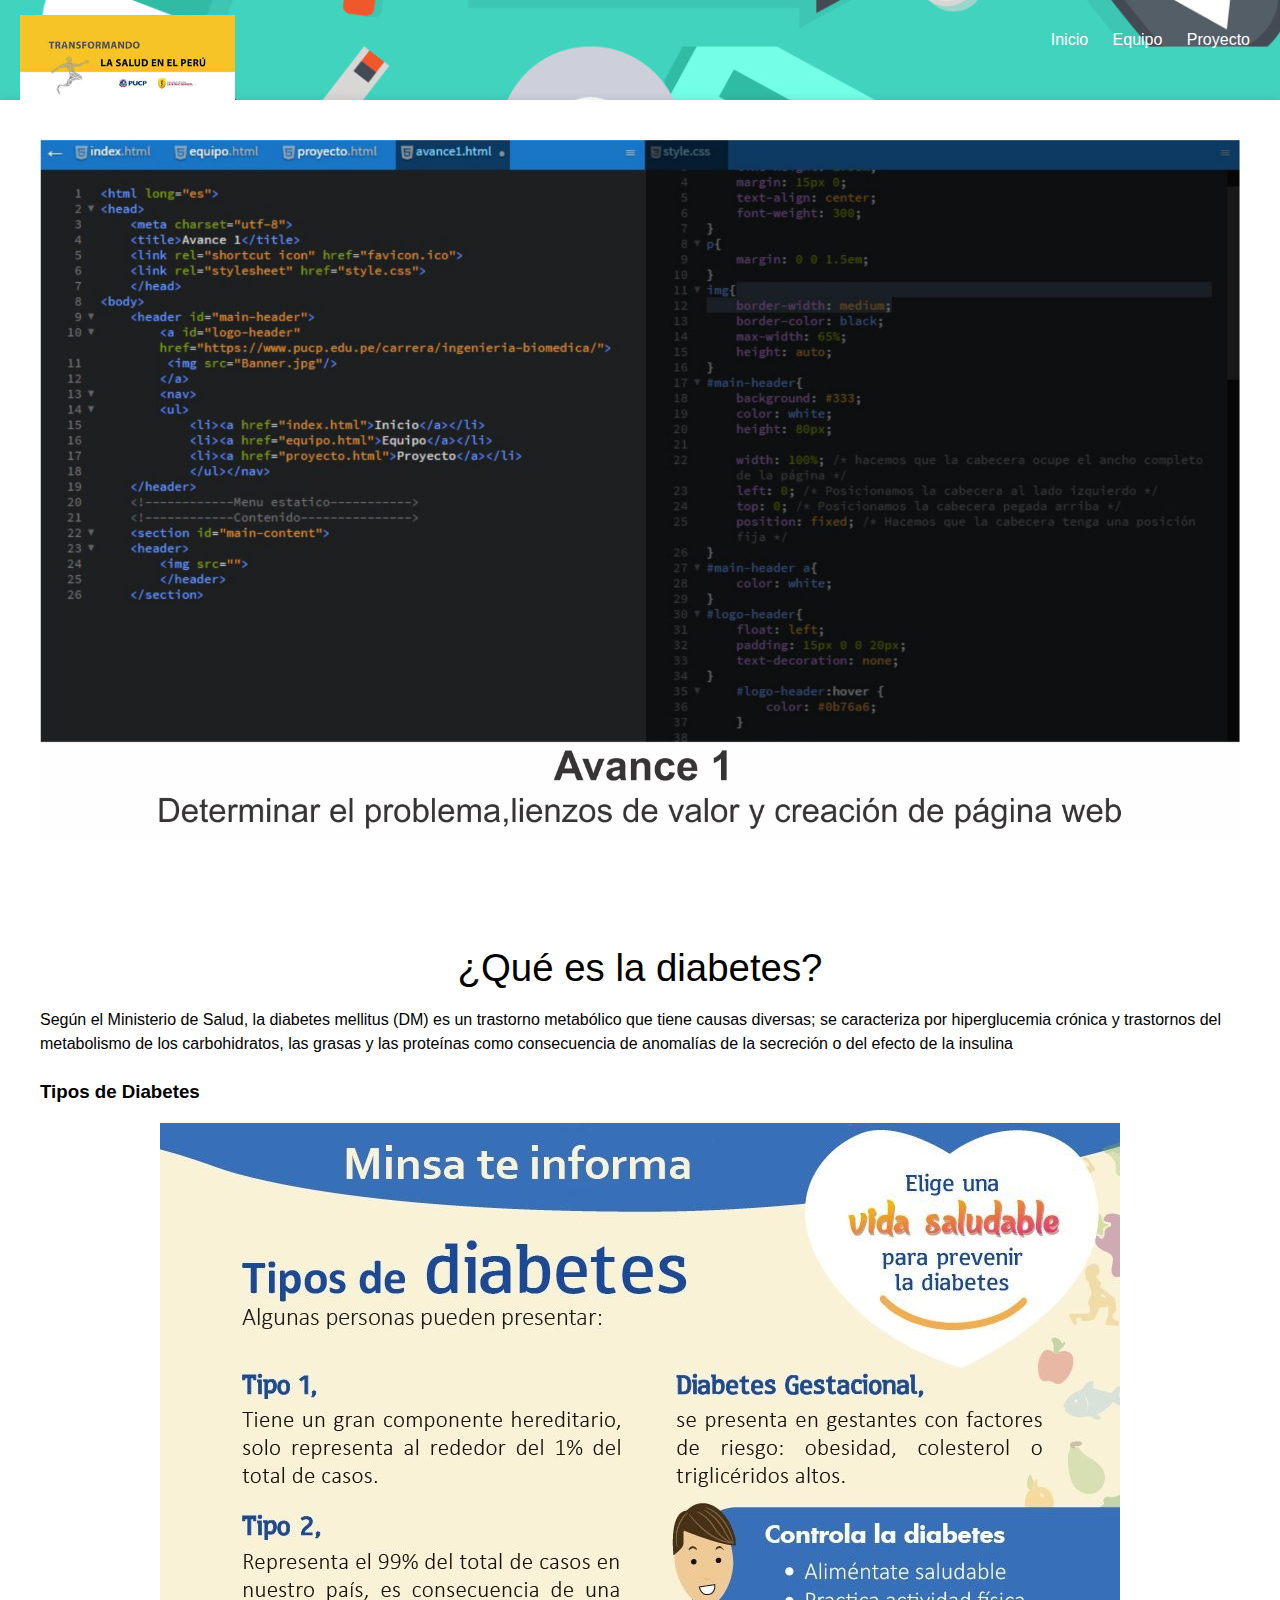
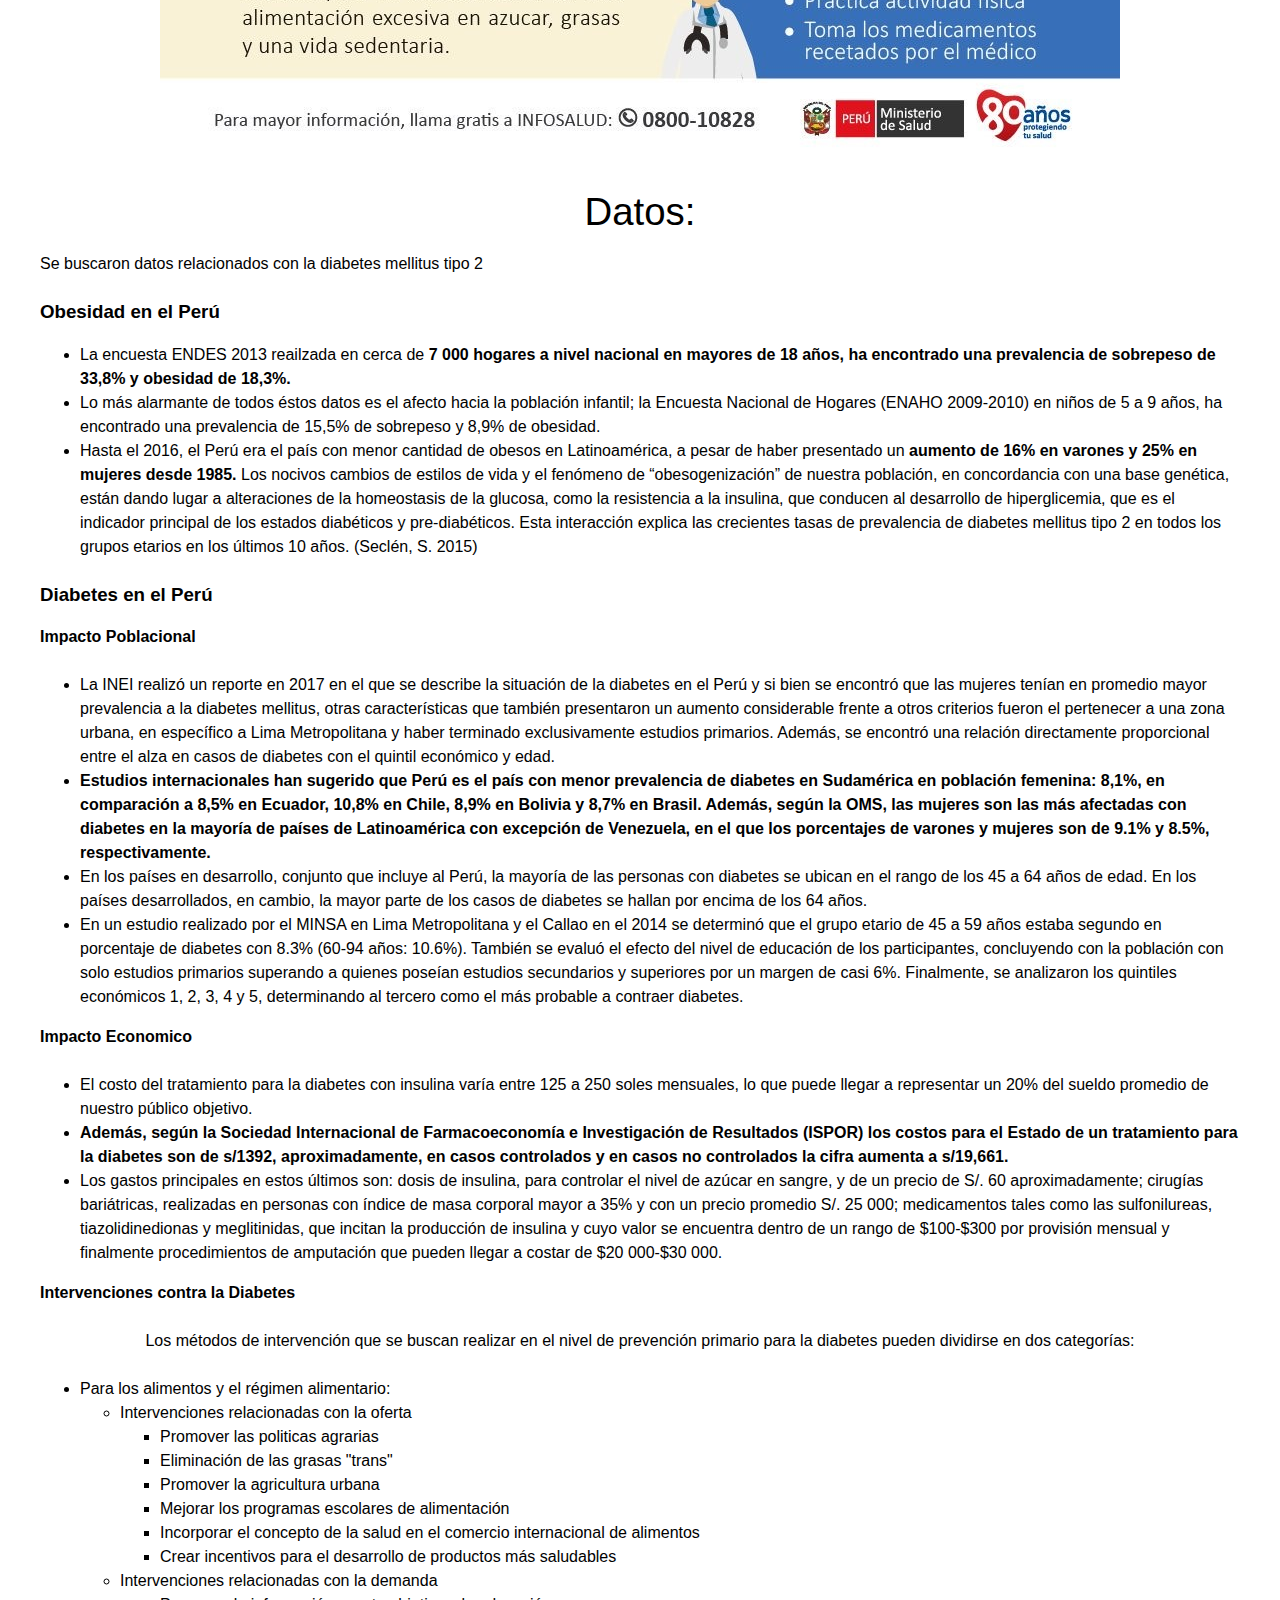
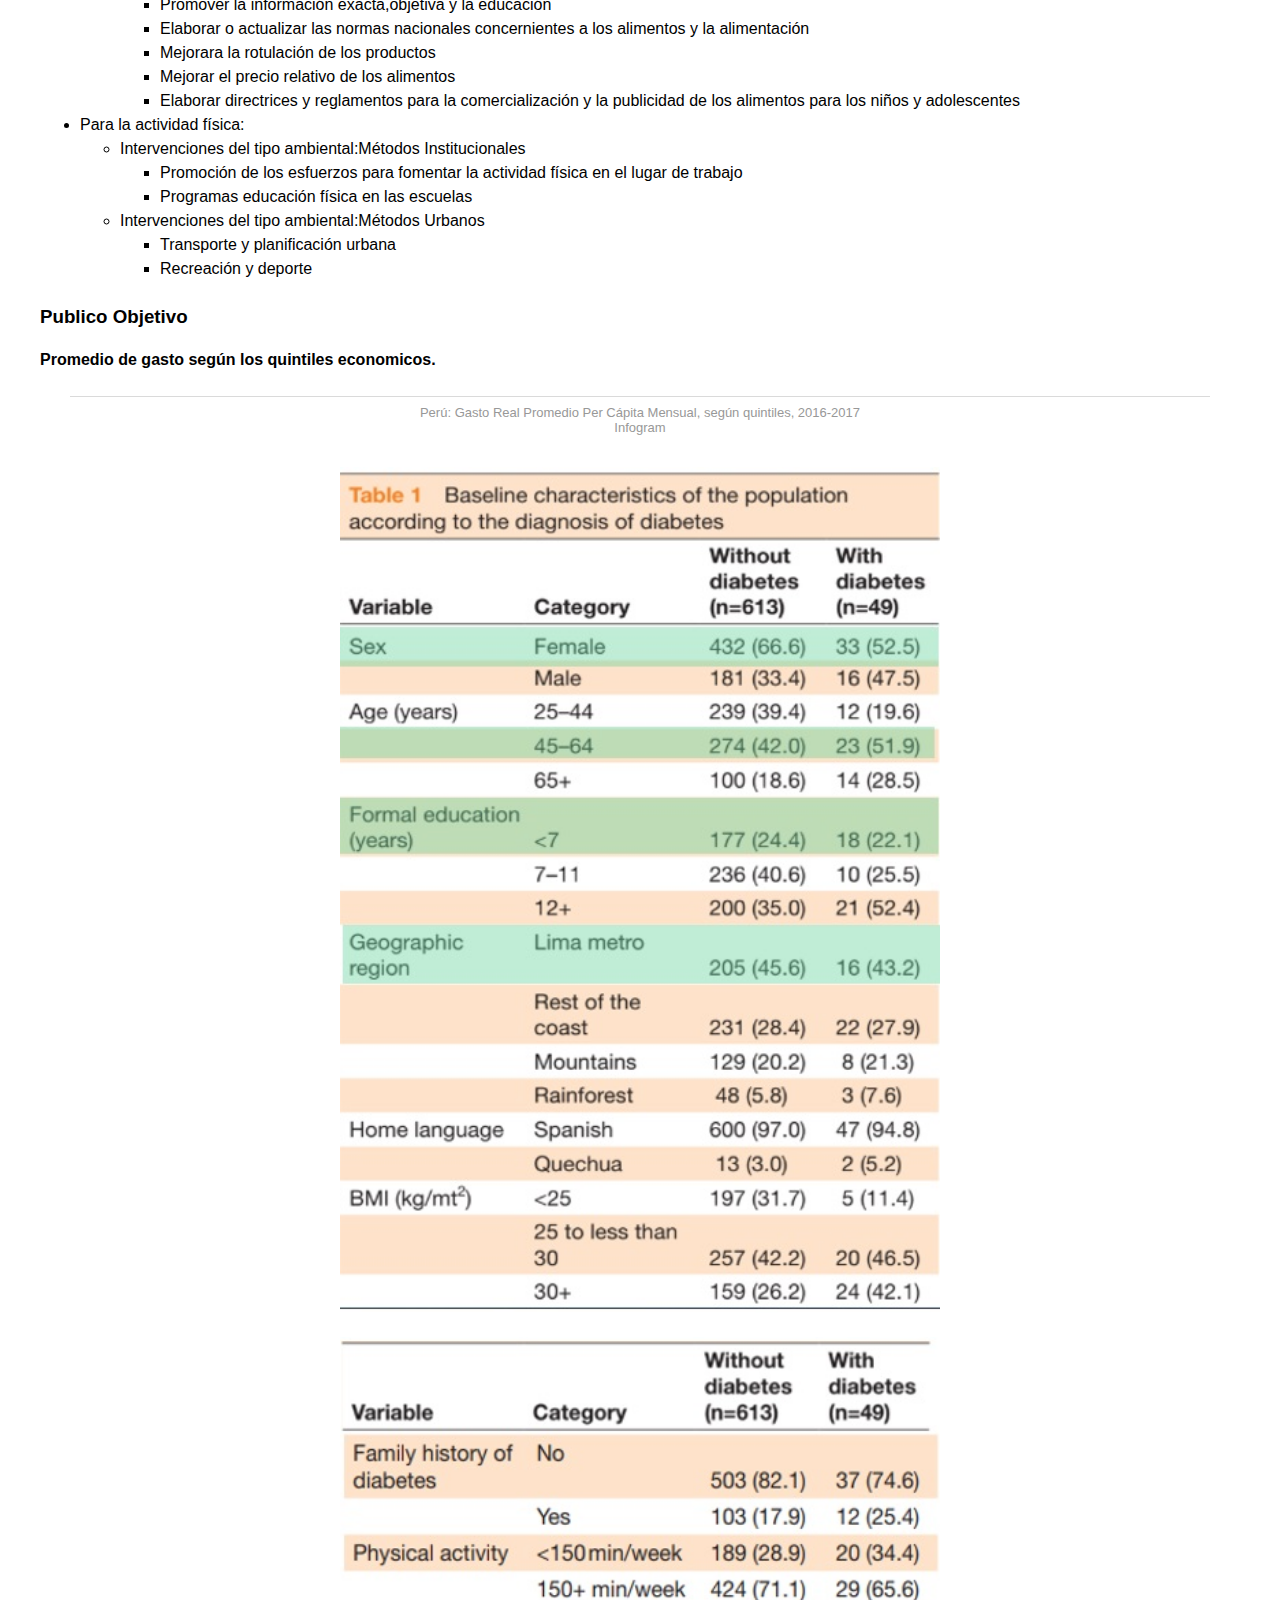
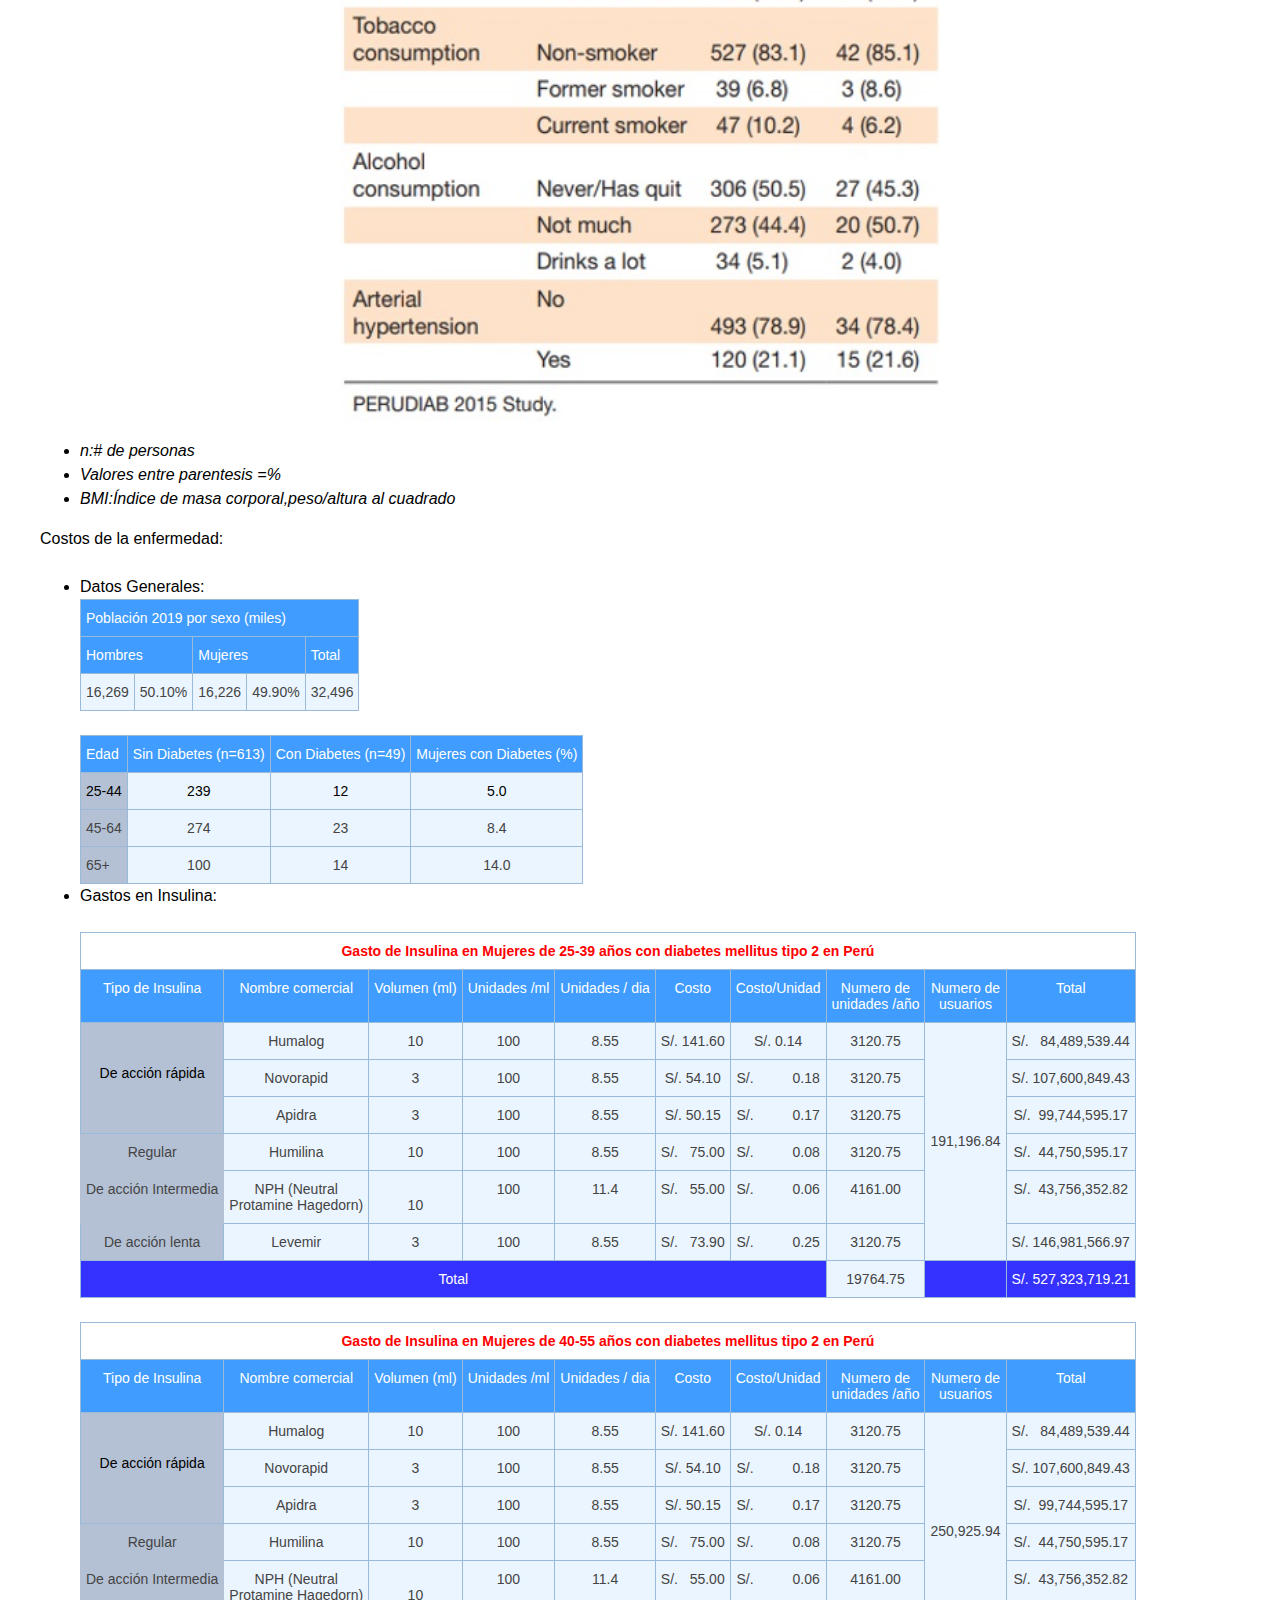
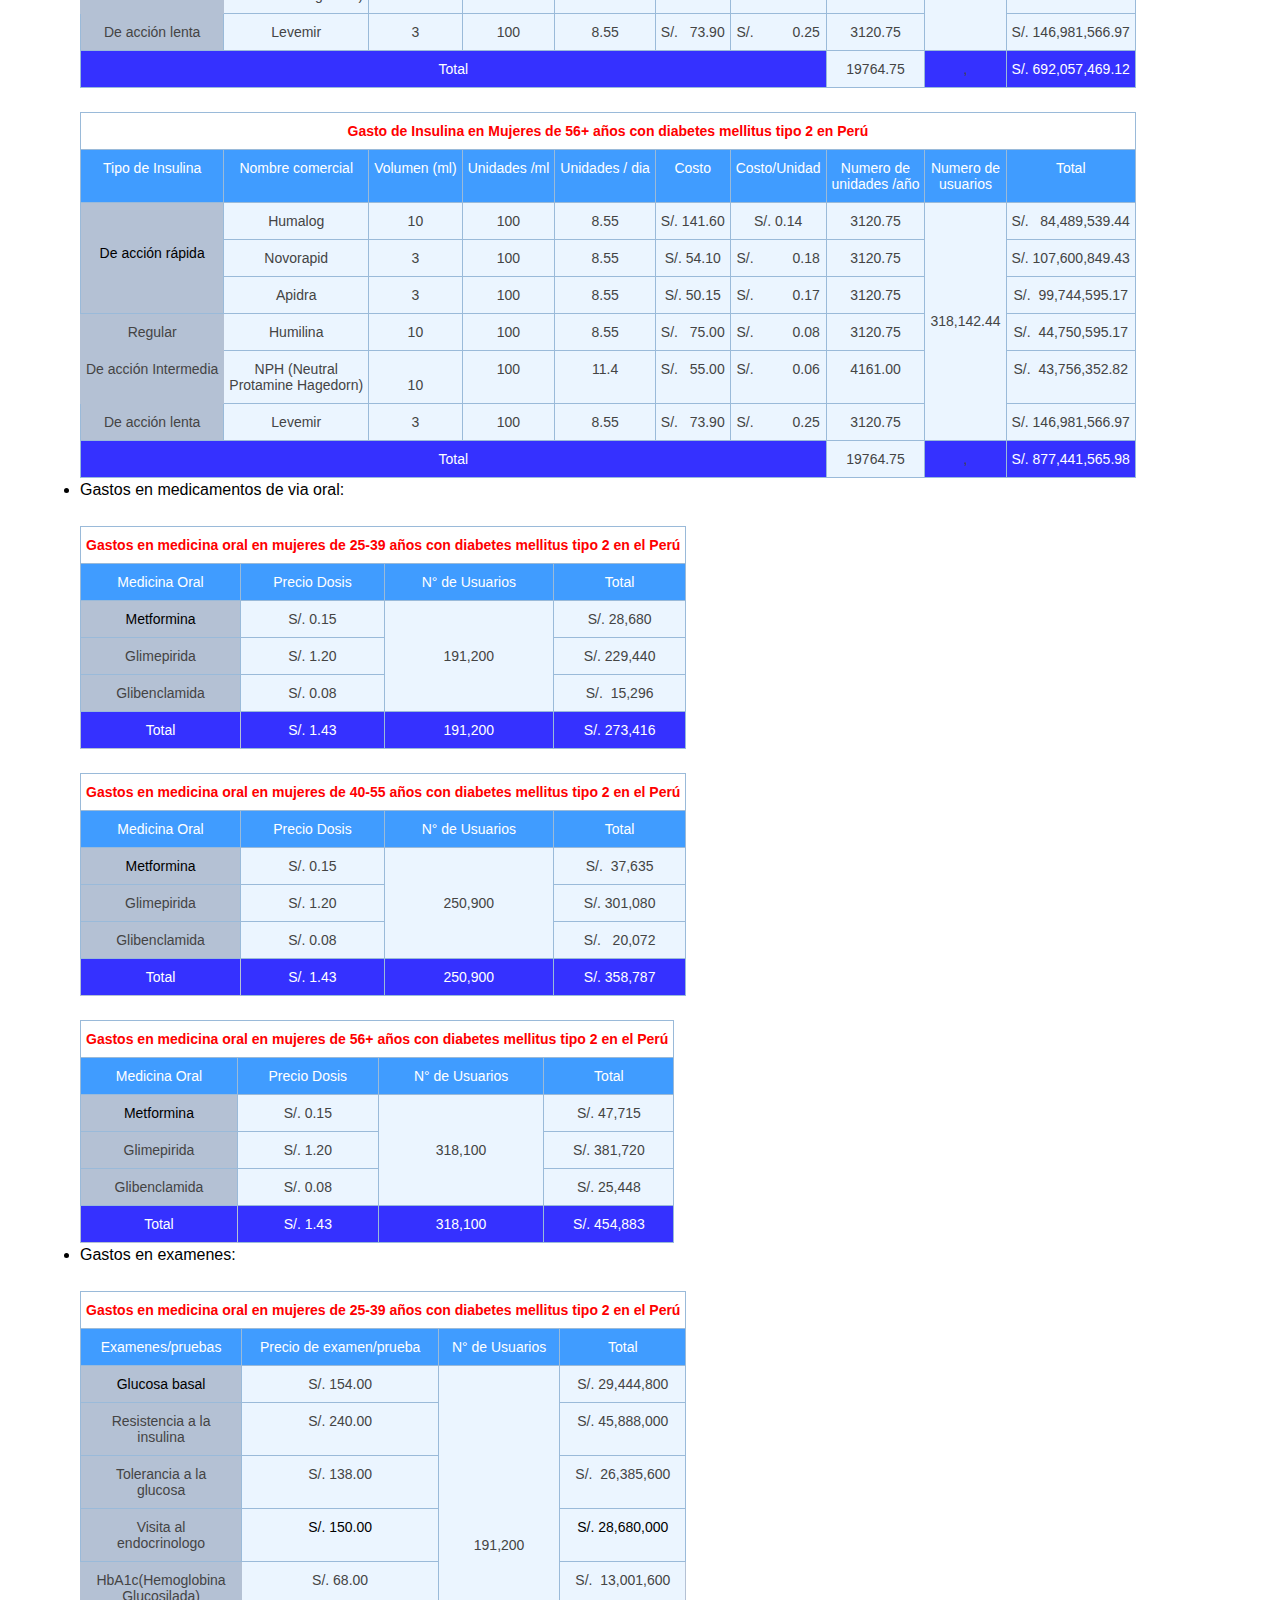
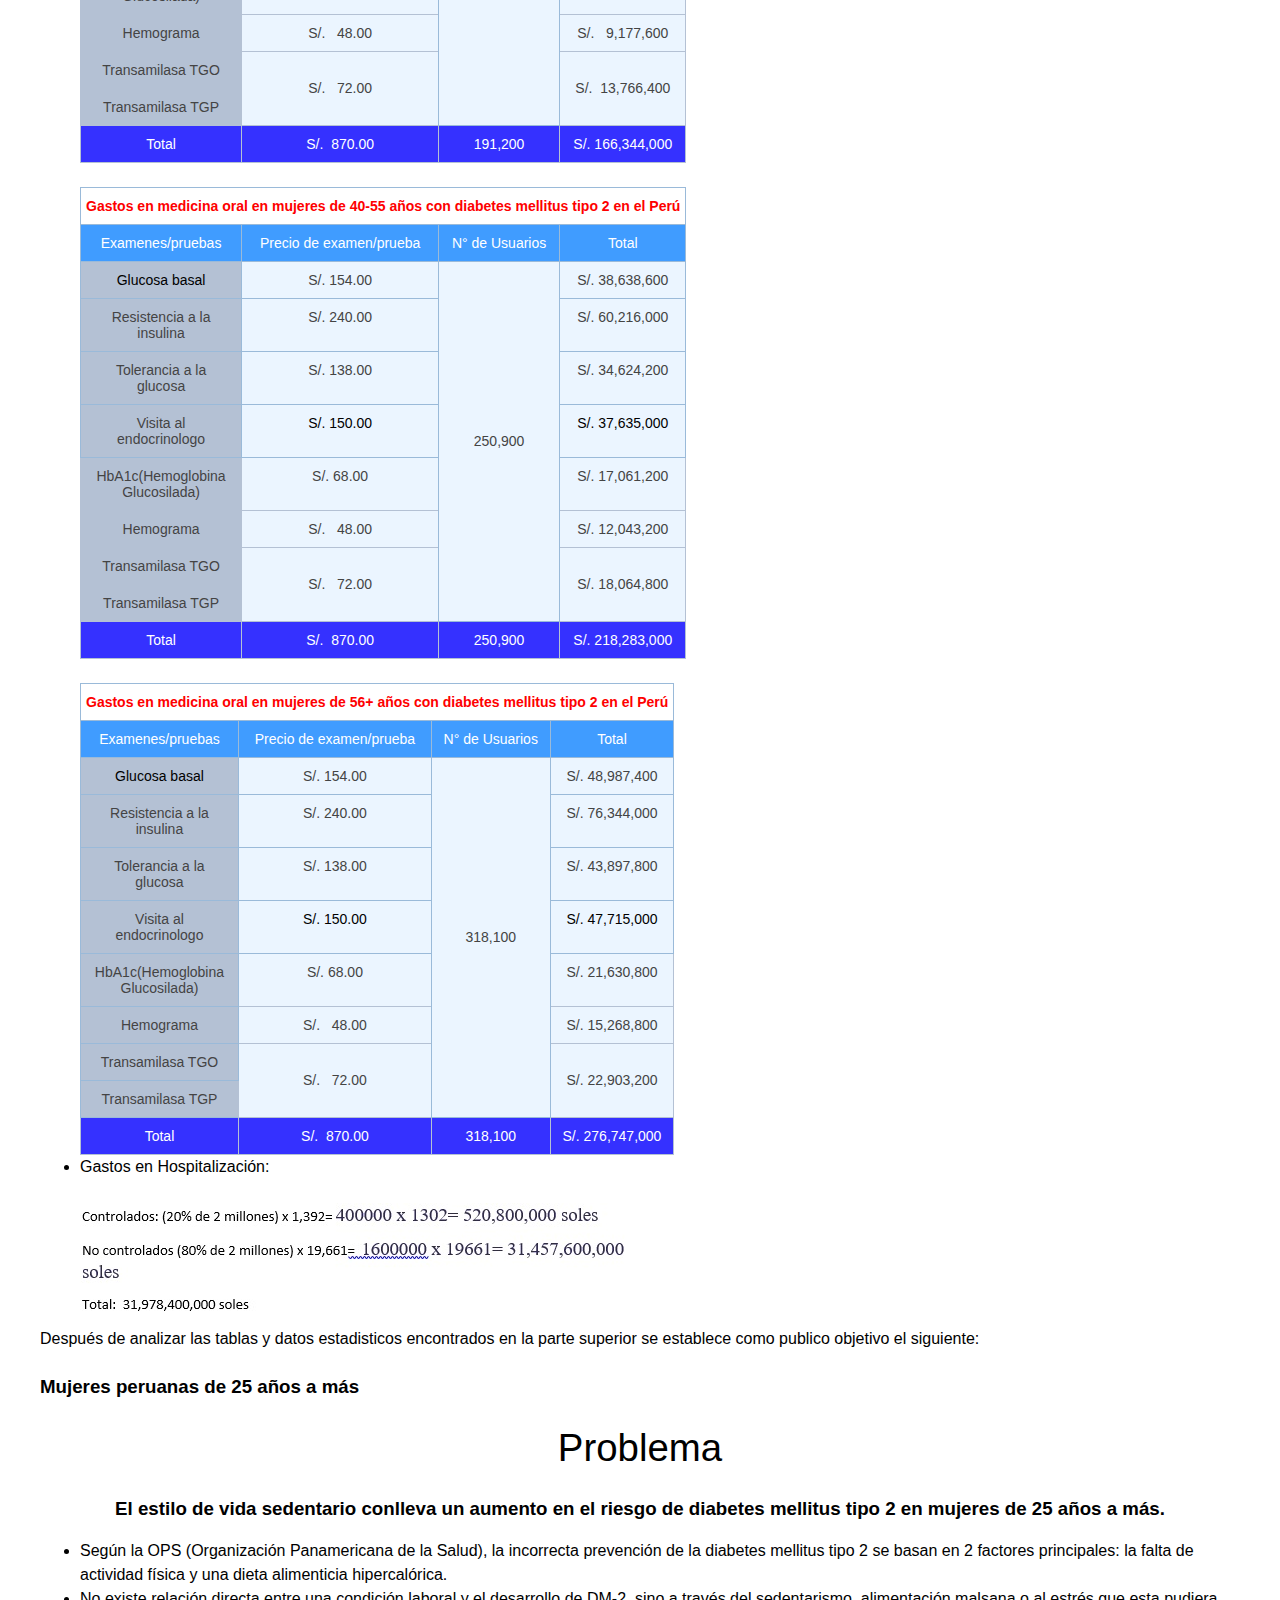
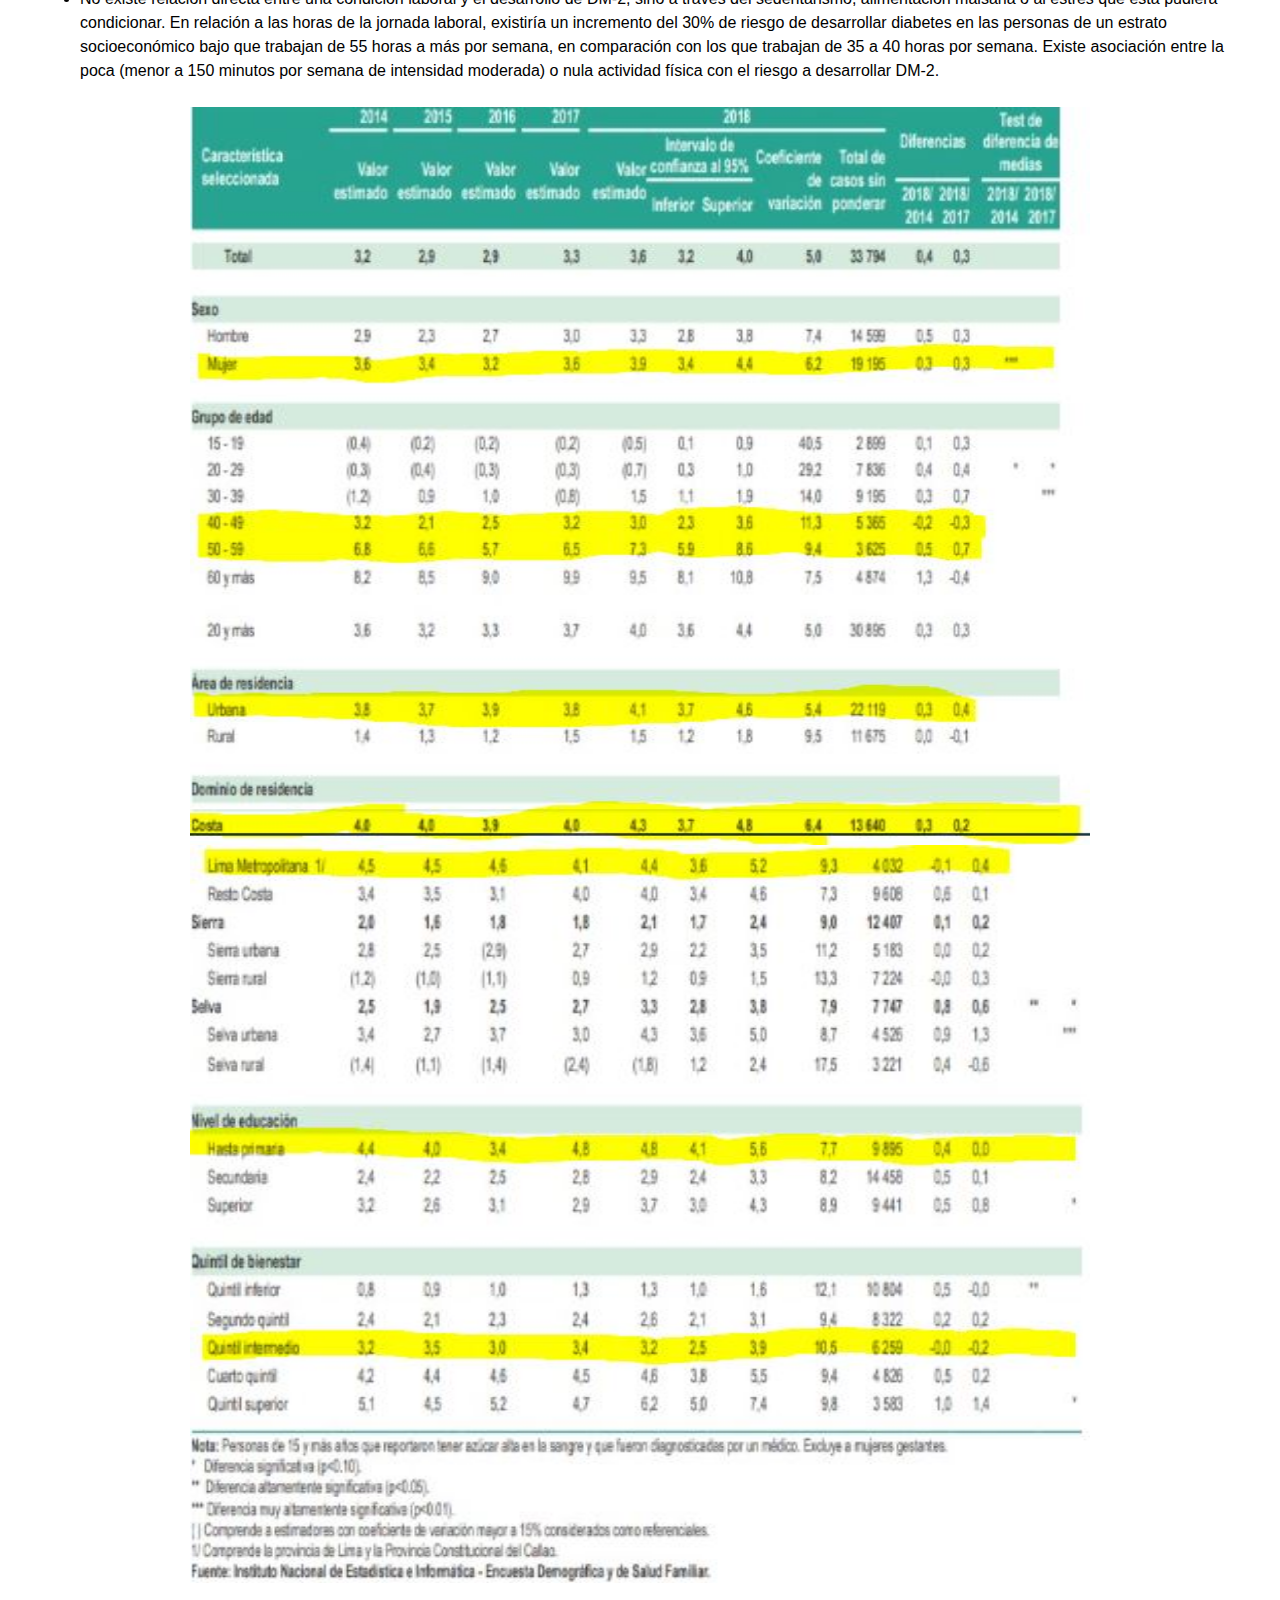
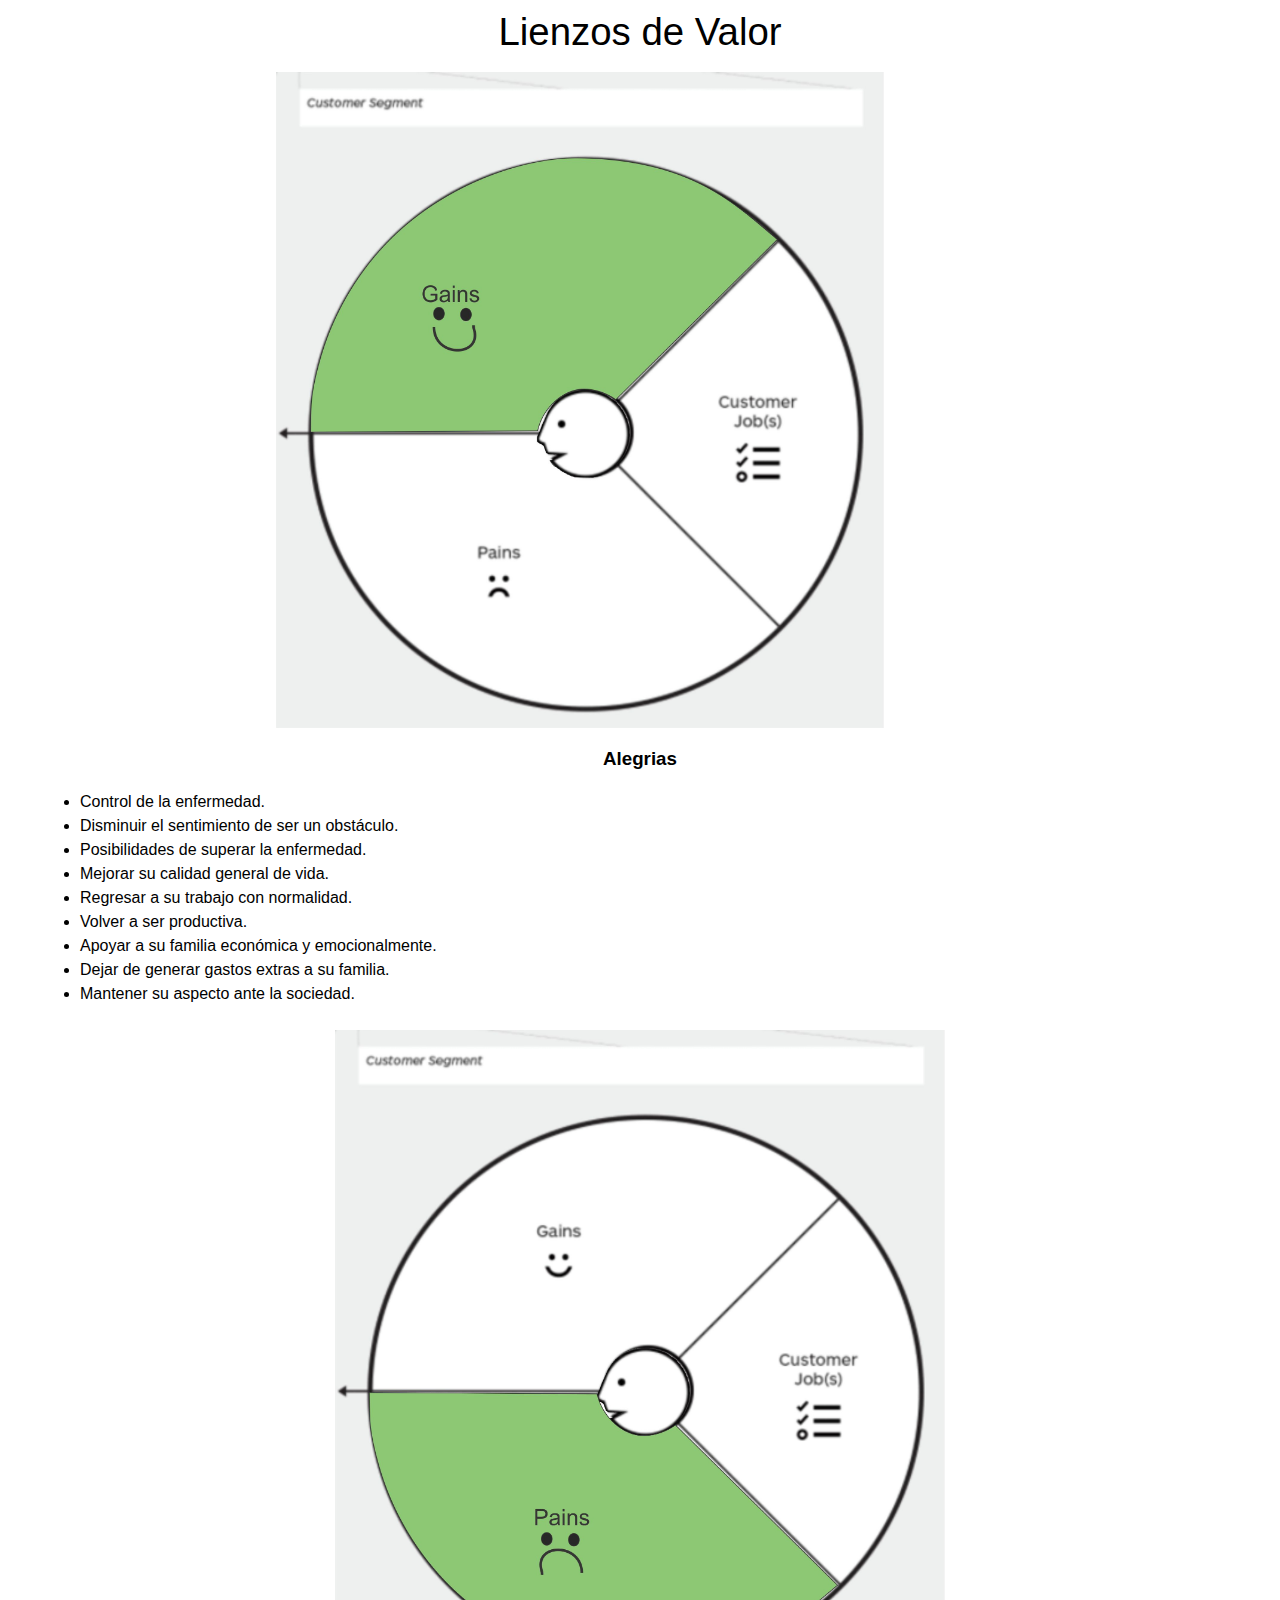
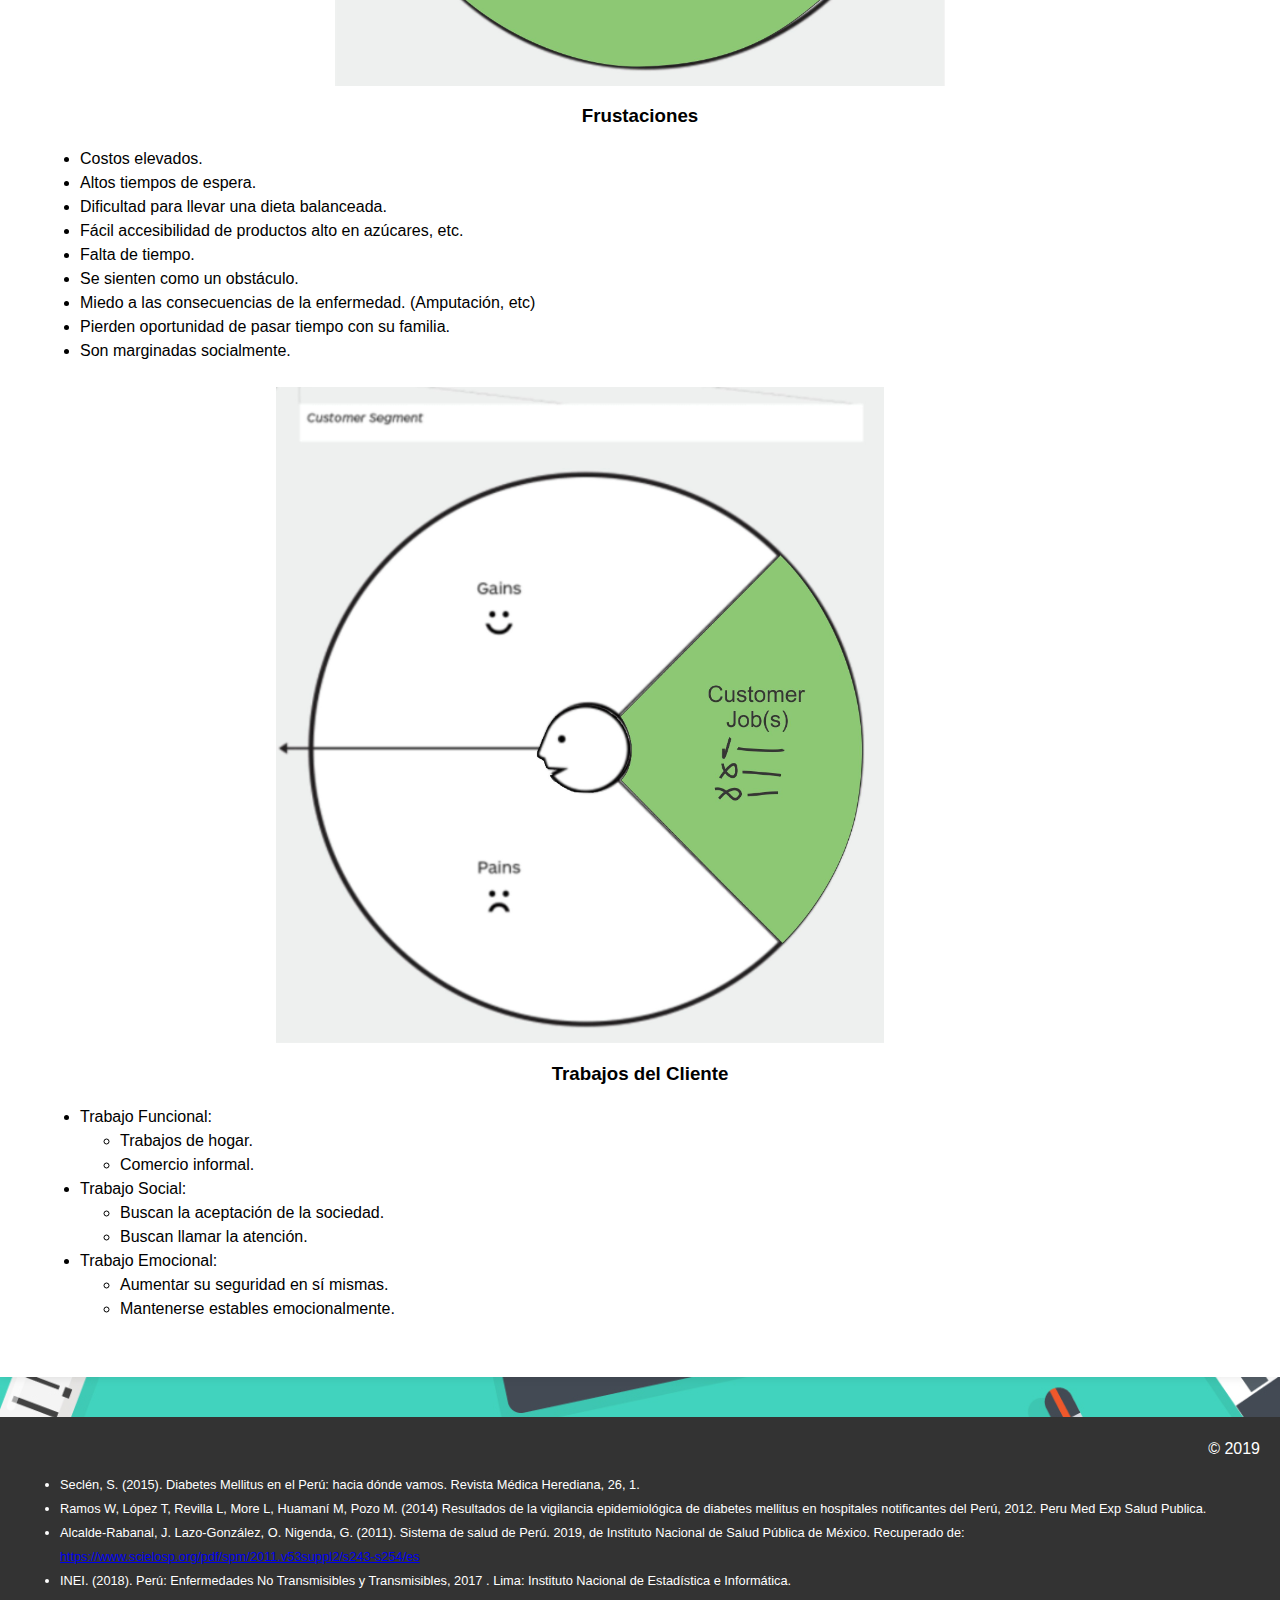
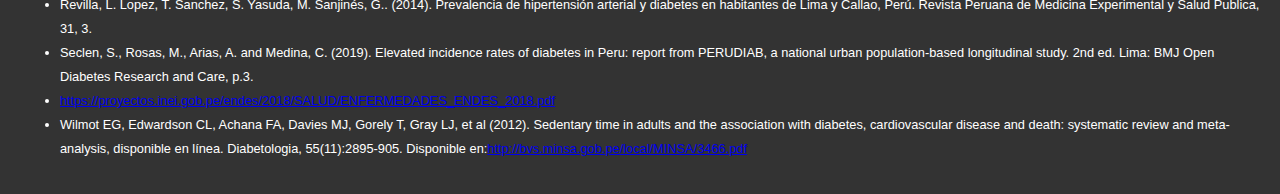
==== commit 5412cd22: "Update Correciones 1" ====
--- a/avance1.html
+++ b/avance1.html
@@ -713,7 +713,7 @@
 </style>
 <table class="tg">
   <tr>
-    <th class="tg-ixfb" colspan="4">Gastos en medicina oral en mujeres de 25-39 años con diabetes mellitus tipo 2 en el Perú</th>
+    <th class="tg-ixfb" colspan="4">Gastos en medicina oral en mujeres de 40-55 años con diabetes mellitus tipo 2 en el Perú</th>
   </tr>
   <tr>
     <td class="tg-8nlf">Examenes/pruebas</td>
@@ -787,7 +787,7 @@
 </style>
 <table class="tg">
   <tr>
-    <th class="tg-ixfb" colspan="4">Gastos en medicina oral en mujeres de 25-39 años con diabetes mellitus tipo 2 en el Perú</th>
+    <th class="tg-ixfb" colspan="4">Gastos en medicina oral en mujeres de 56+ años con diabetes mellitus tipo 2 en el Perú</th>
   </tr>
   <tr>
     <td class="tg-8nlf">Examenes/pruebas</td>
--- a/style.css
+++ b/style.css
@@ -250,24 +250,24 @@
     text-align: left;
 }
 #alinear1{
-    text-align: right;
+    text-align:justify;
 }
 #gains{
-    float: left;
-    margin-right:20px;
-    height: 50%;
+    position: relative;
+    margin-right:10%;
+    height: 80%;
     width: auto;
 }
 #pain{
-    float:right;
-    margin right:400px;
-    height: 50%;
+   position:relative;
+    margin right:10%;
+    height: 80%;
     width:auto;
 }
 #work{
-    float: left;
-    margin-right:20px;
-    height: 50%;
+    position:relative;
+    margin-right:10%;
+    height: 80%;
     width: auto;
 }
 #fb{
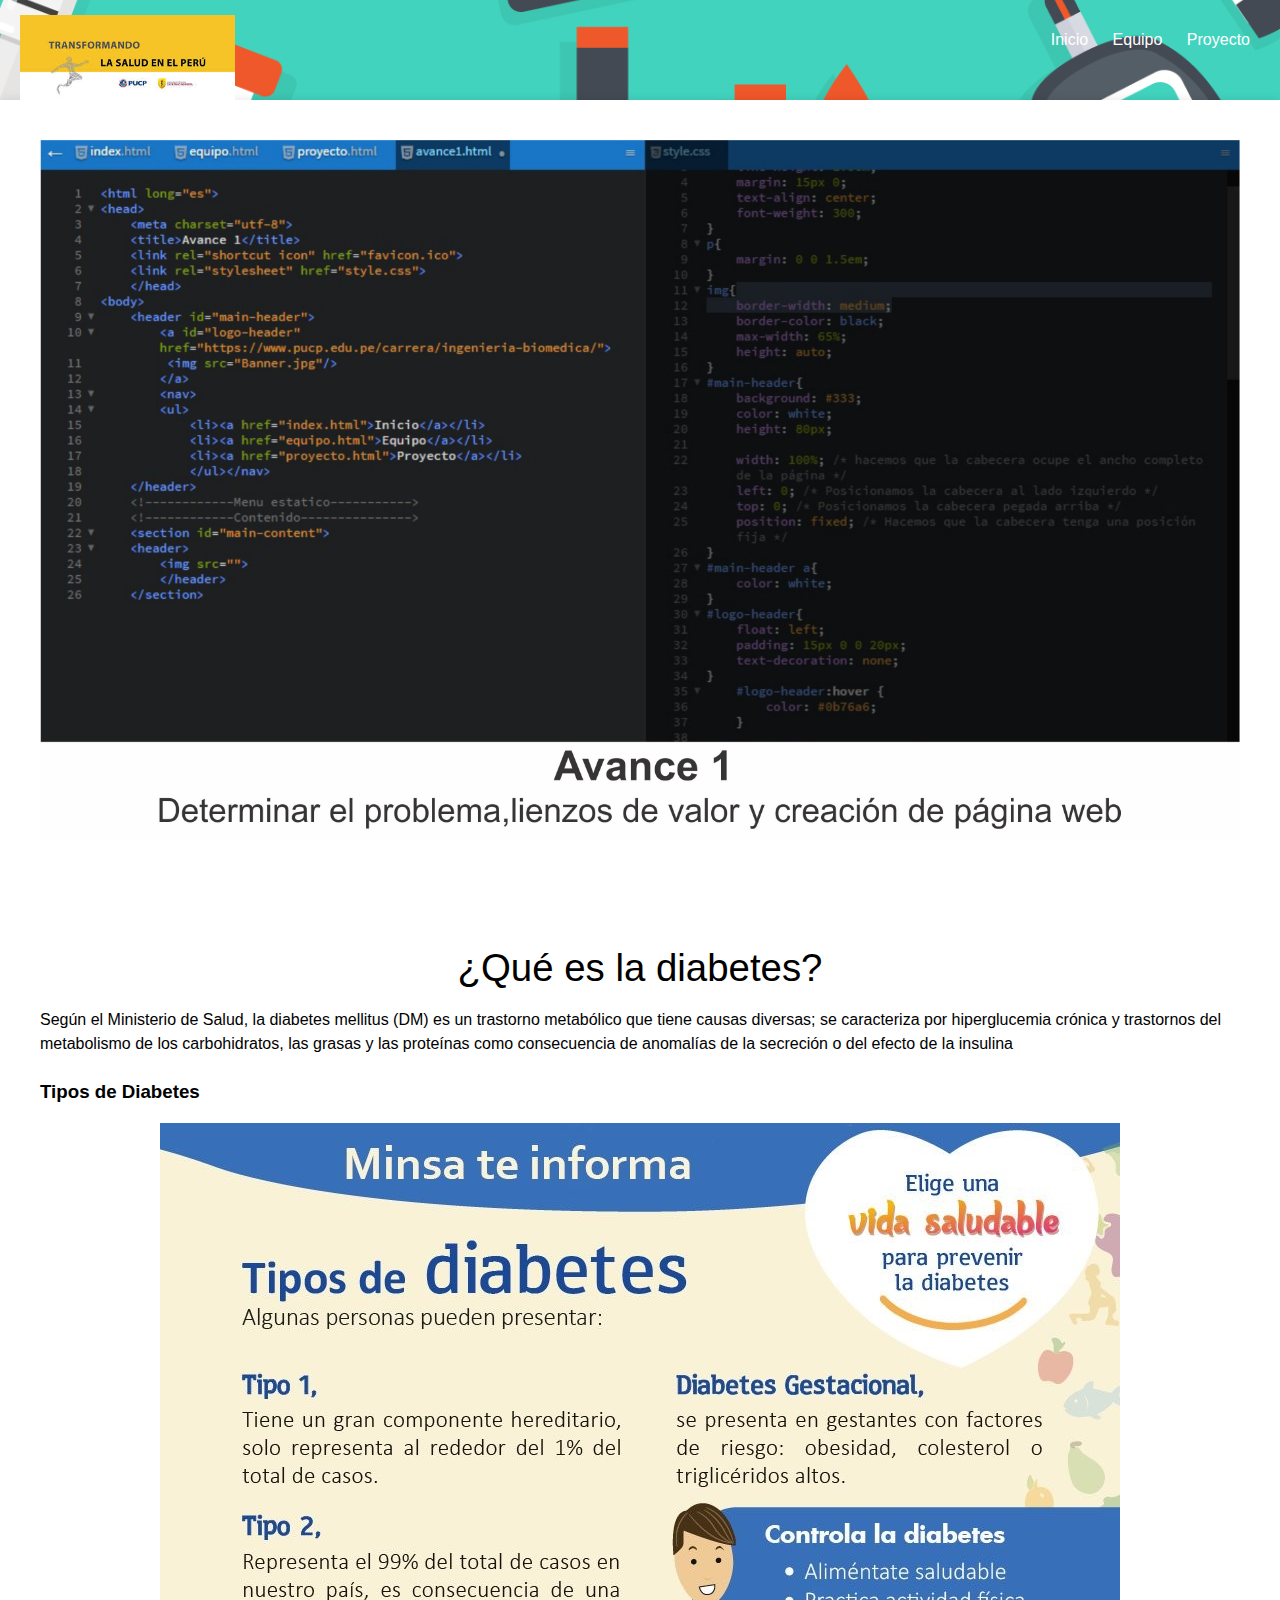
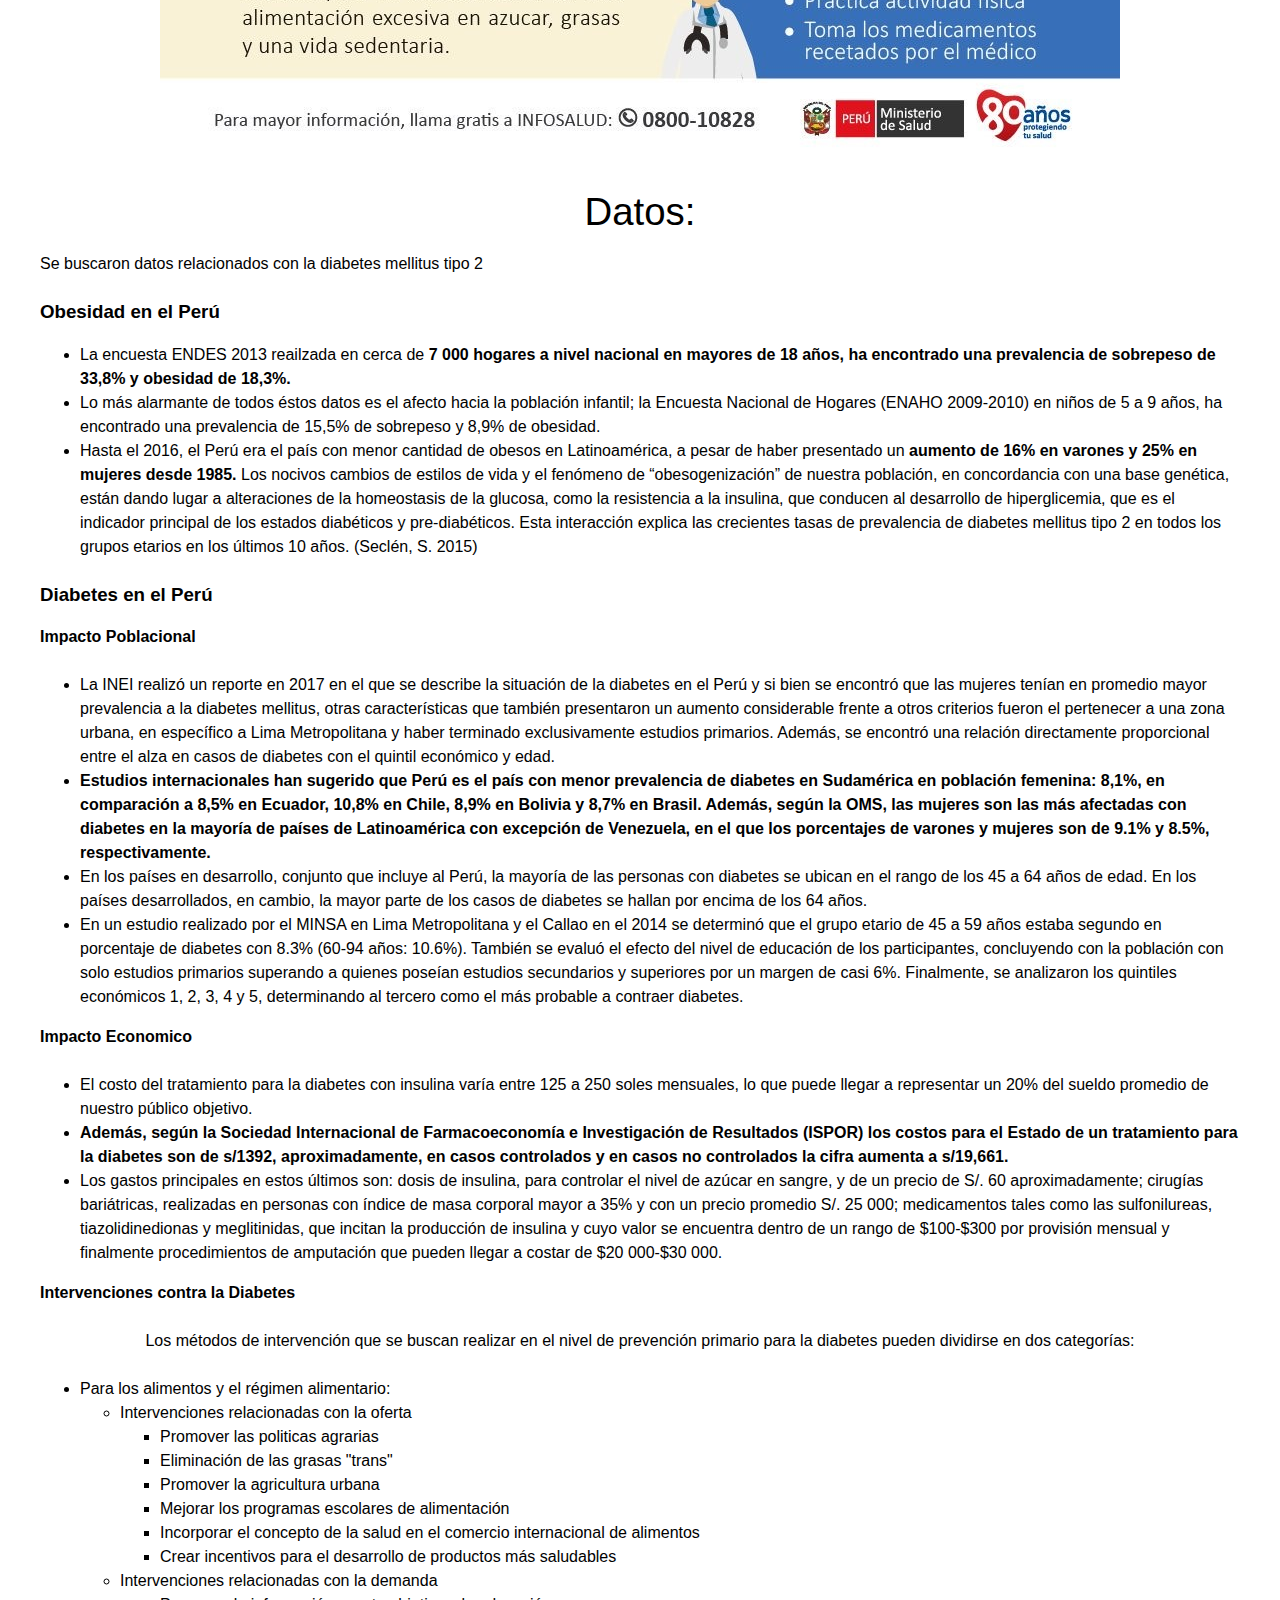
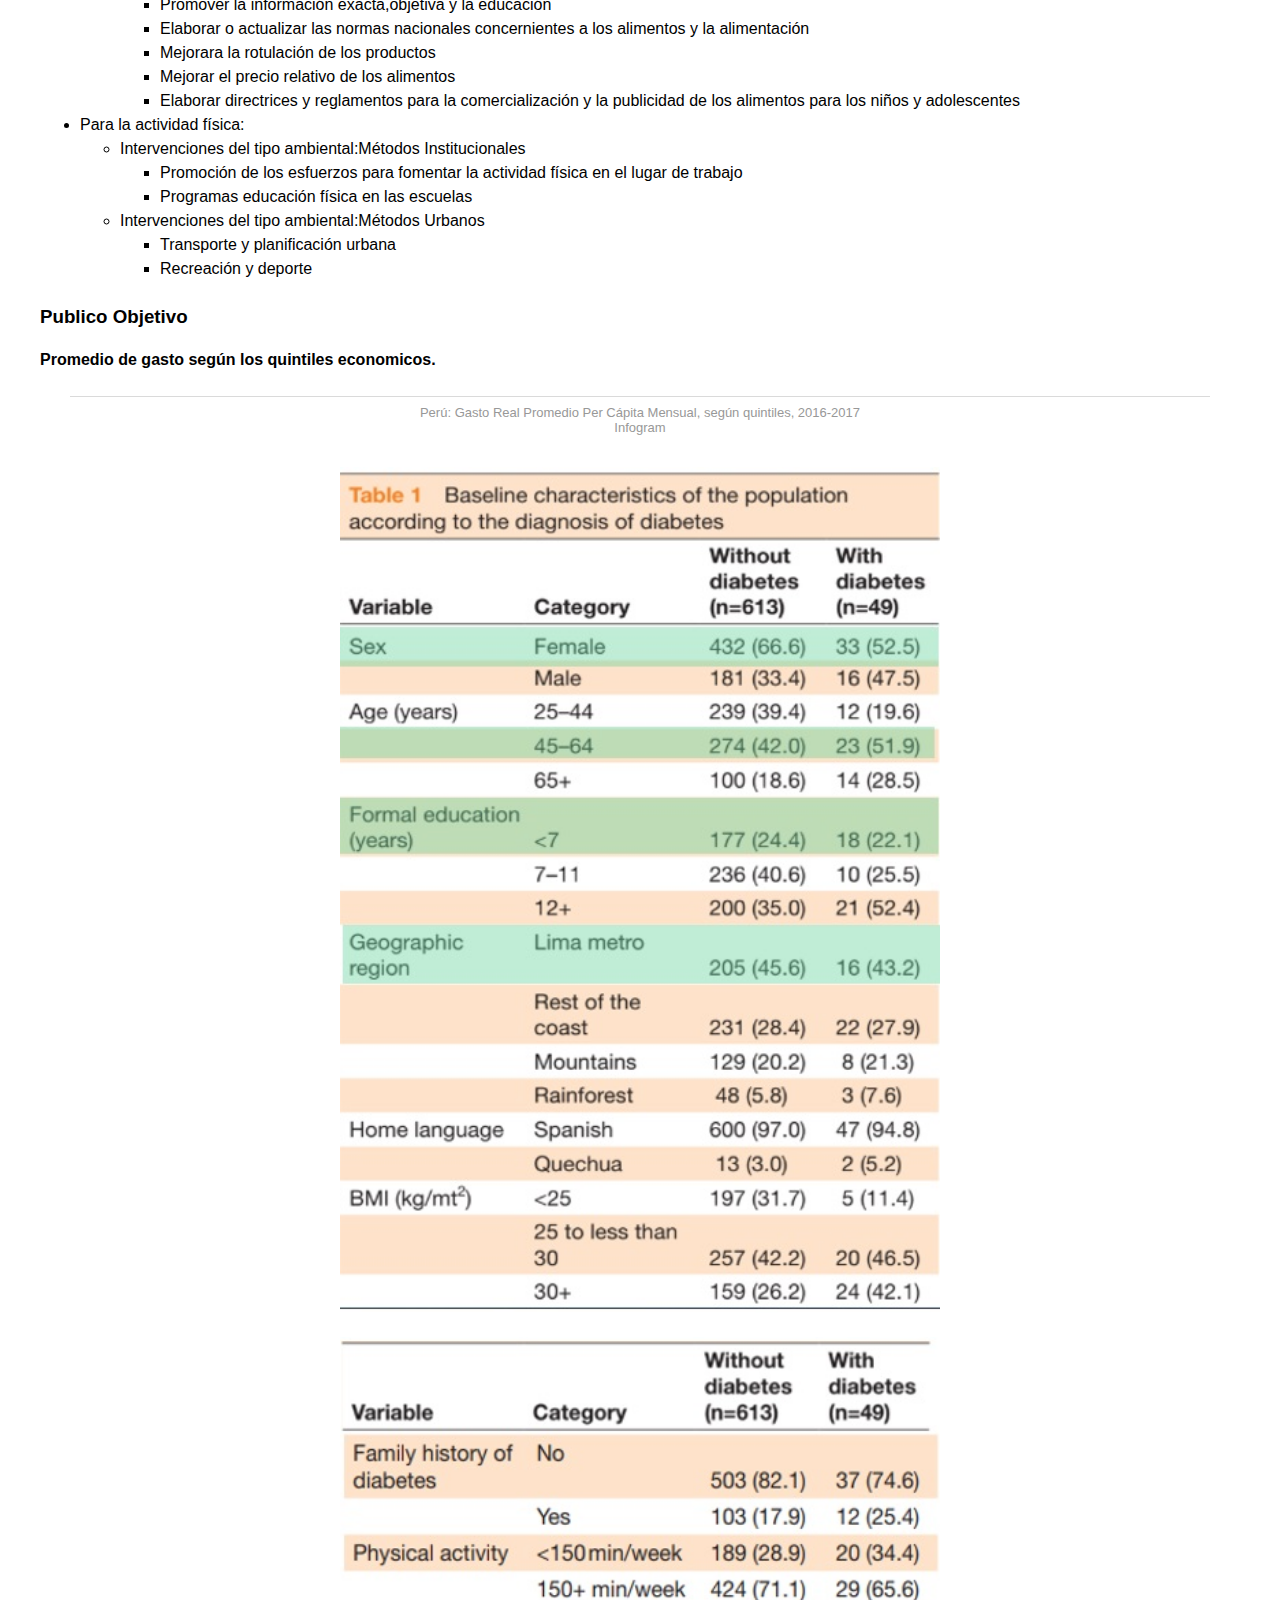
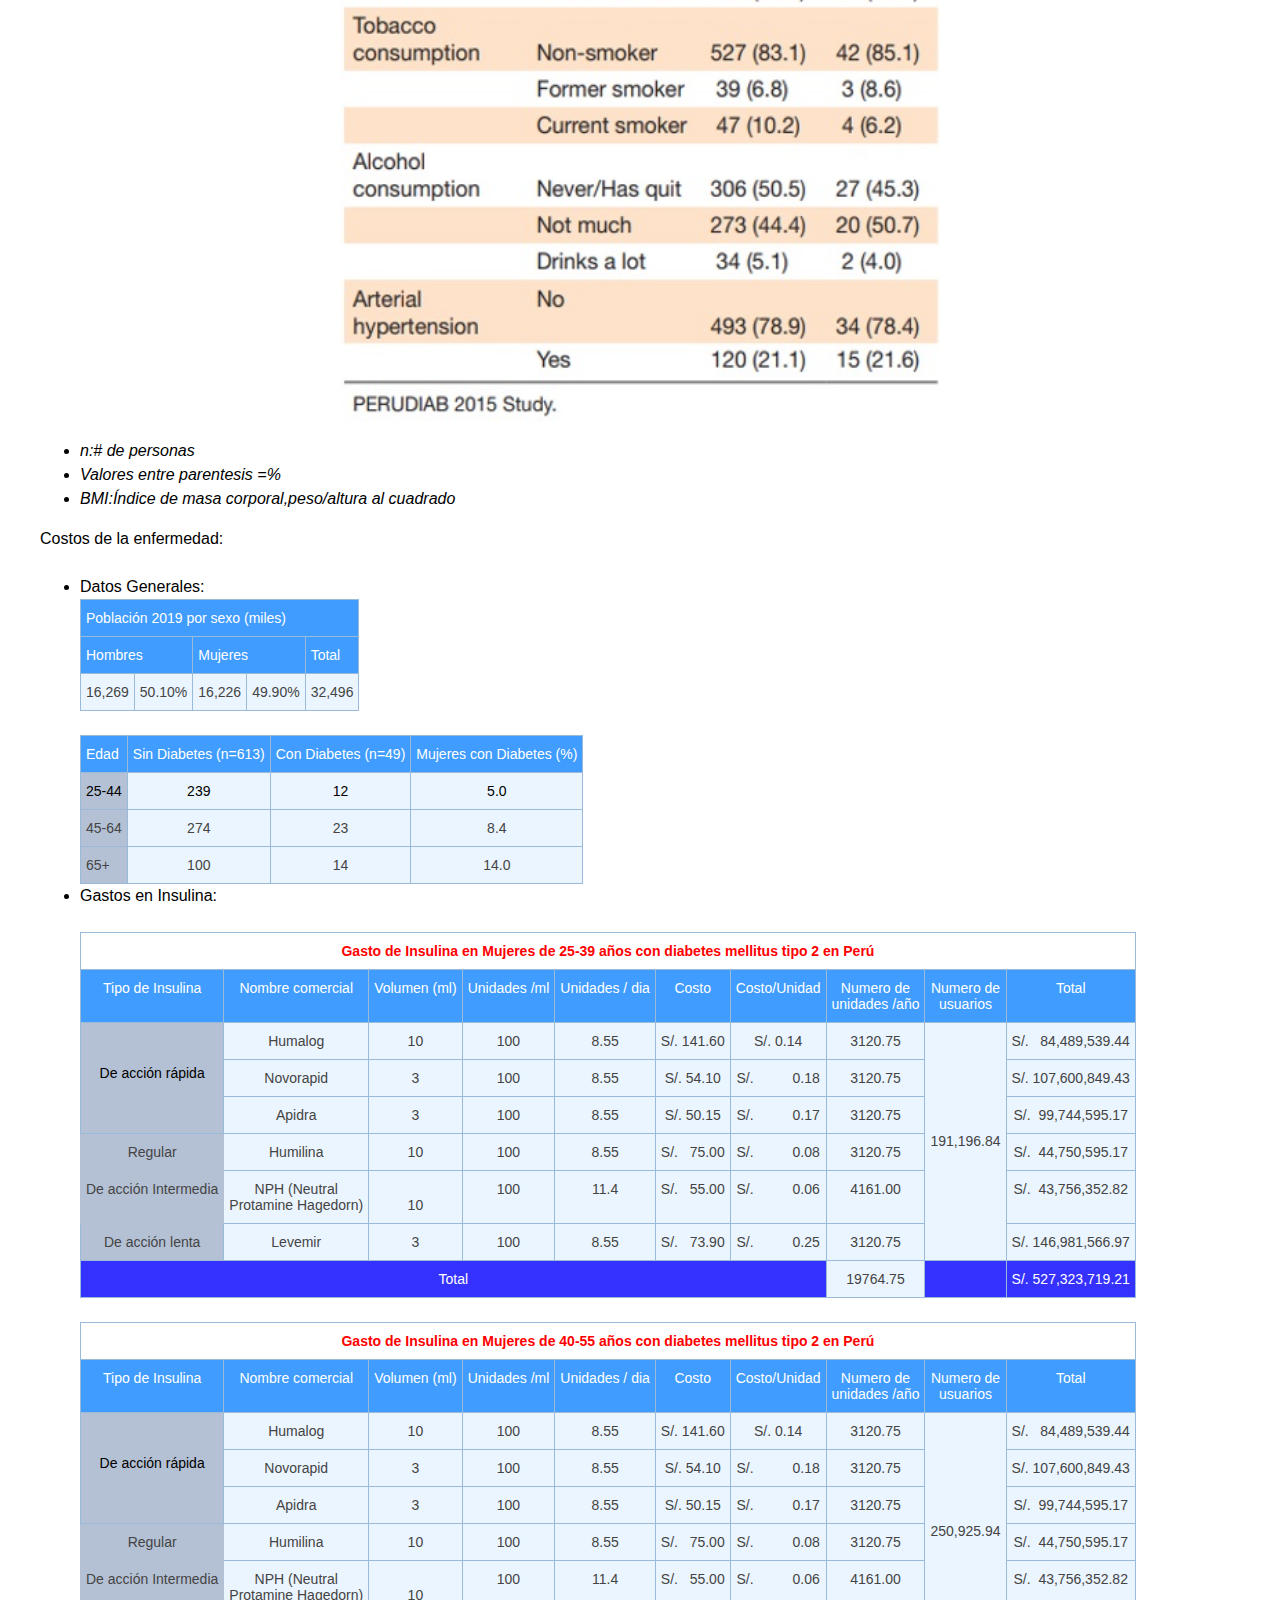
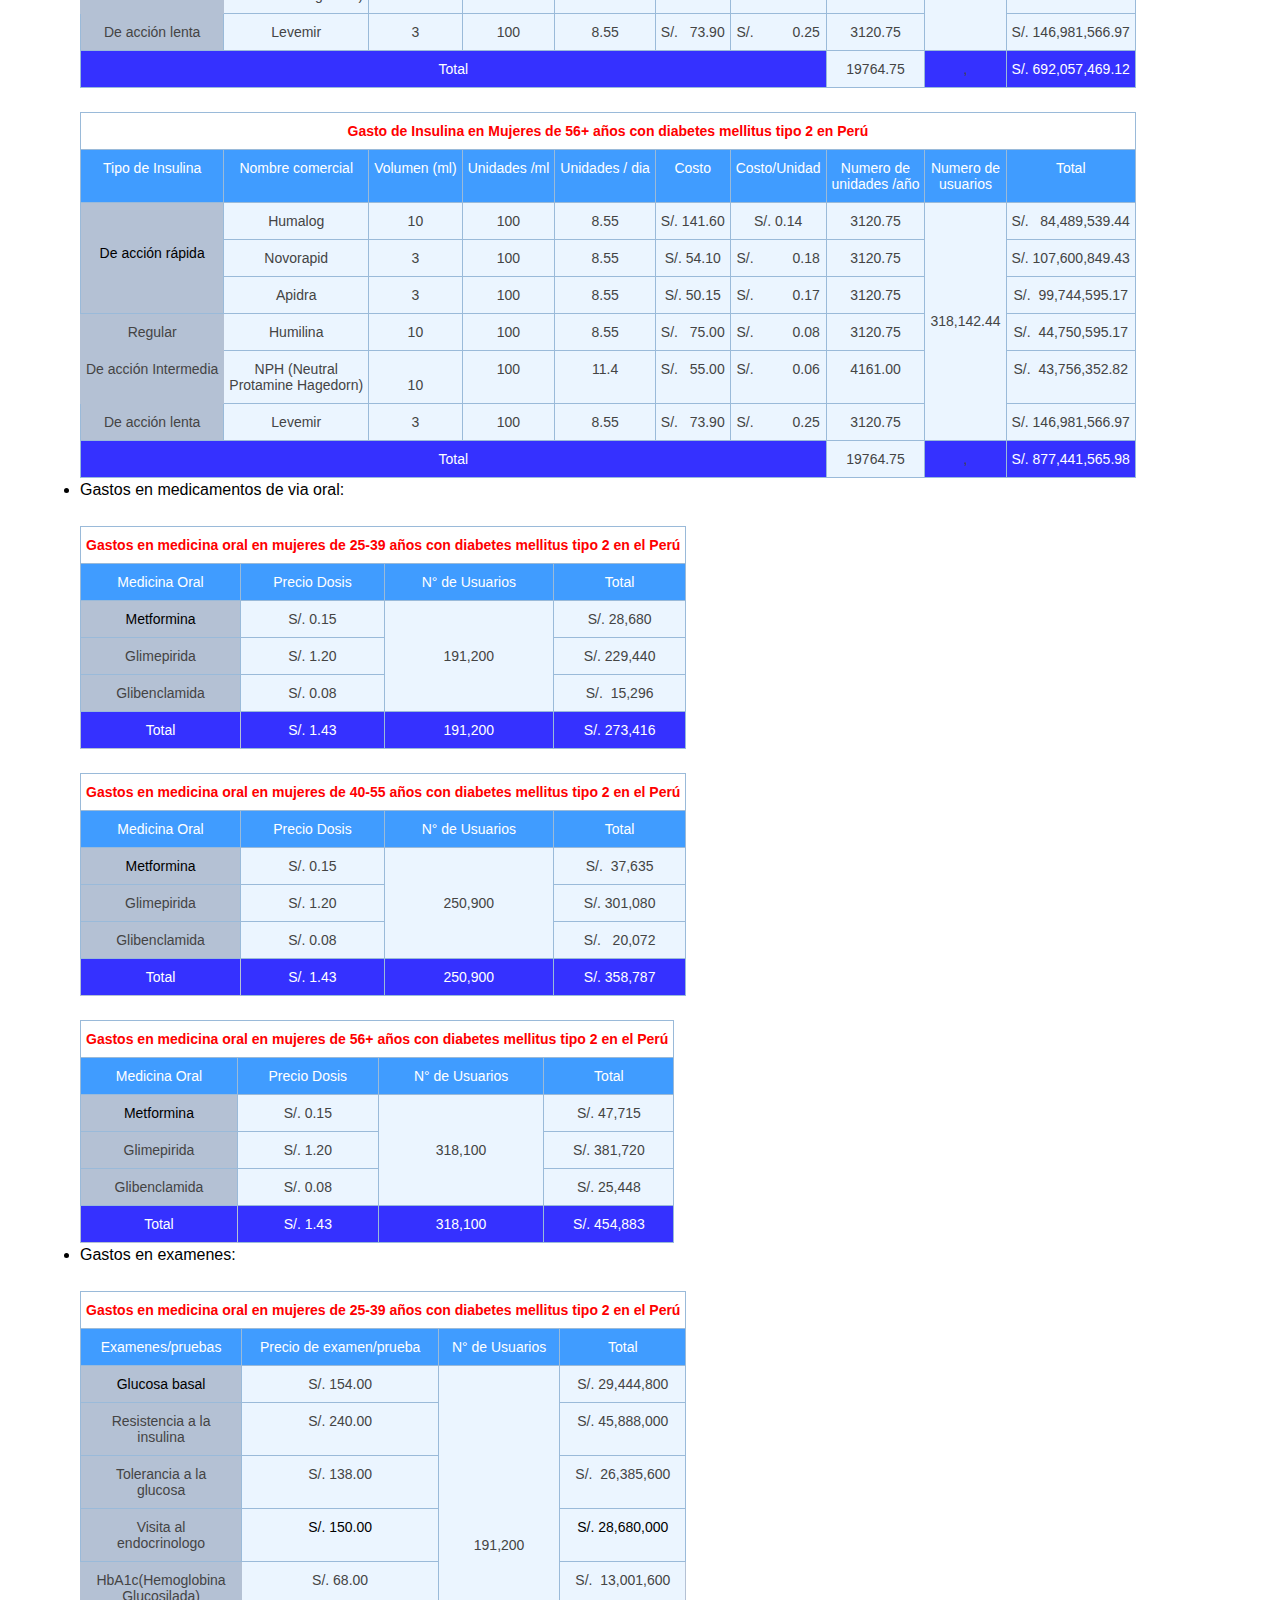
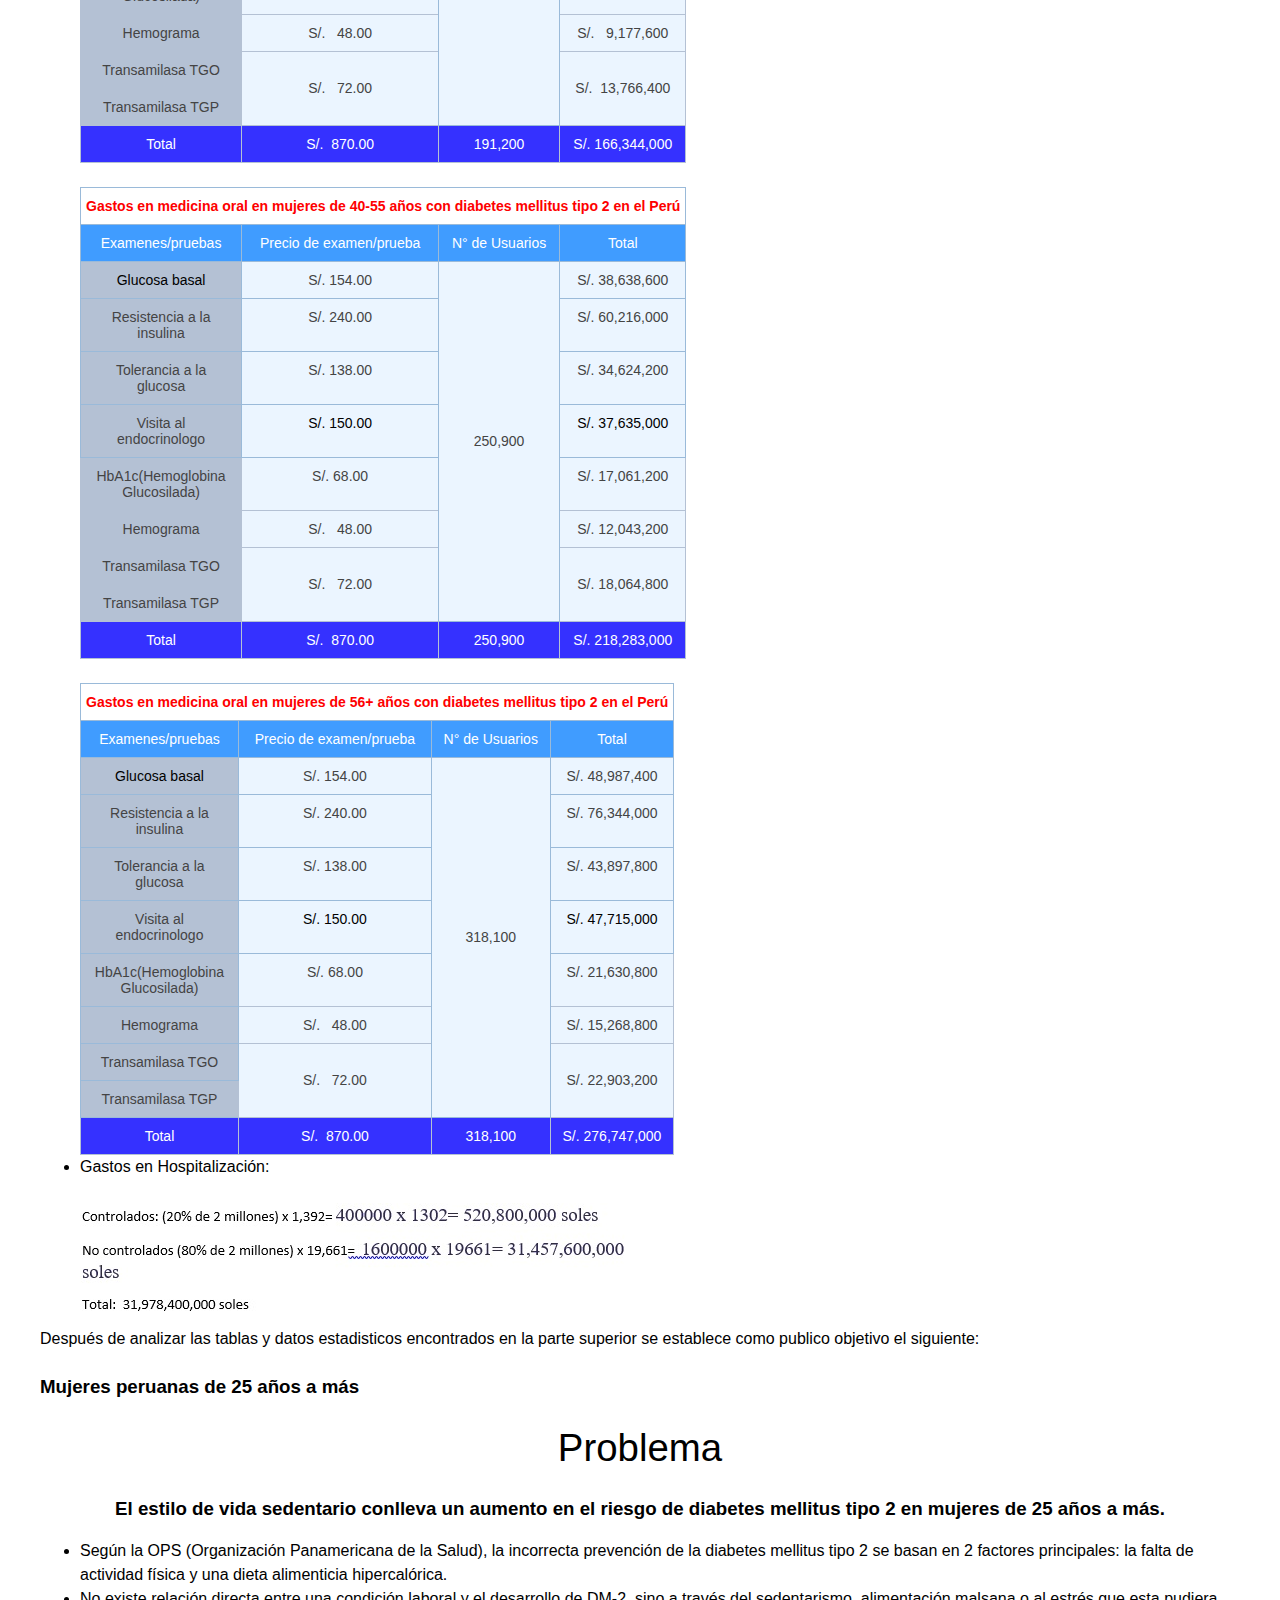
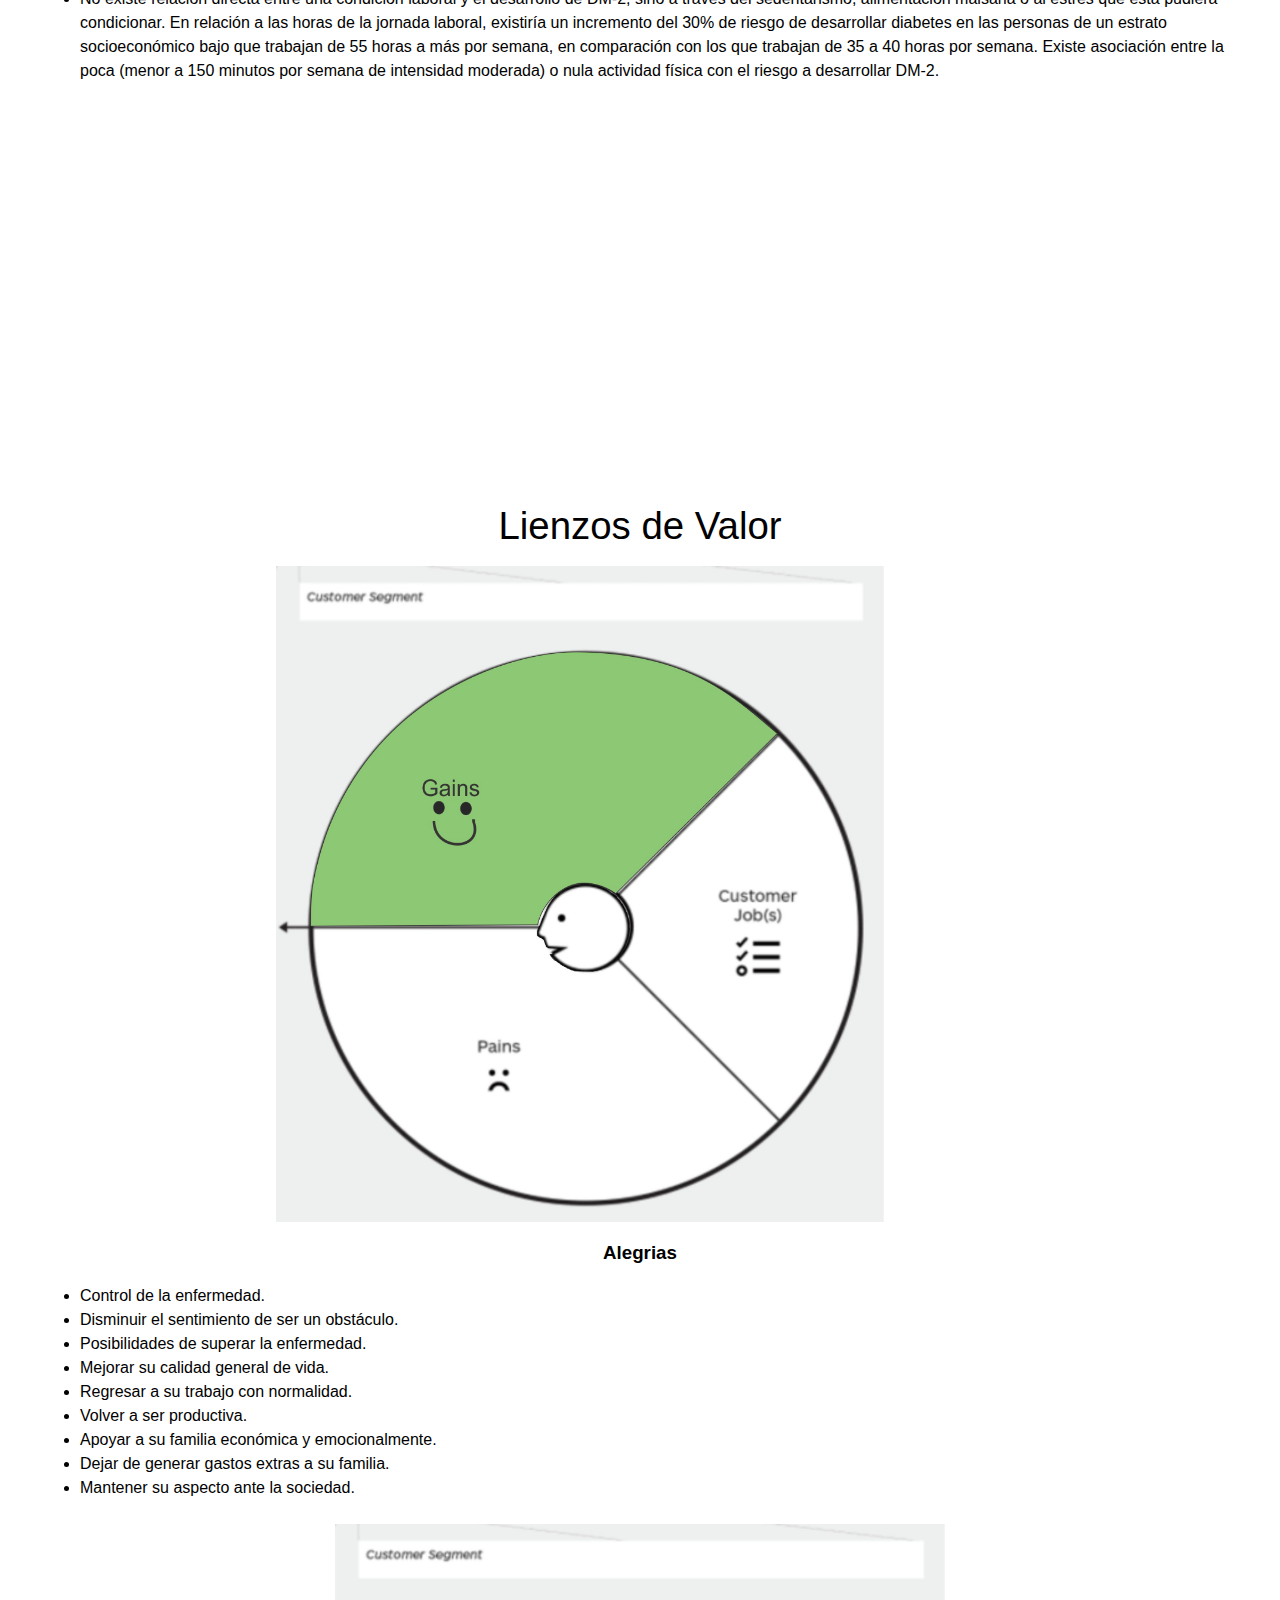
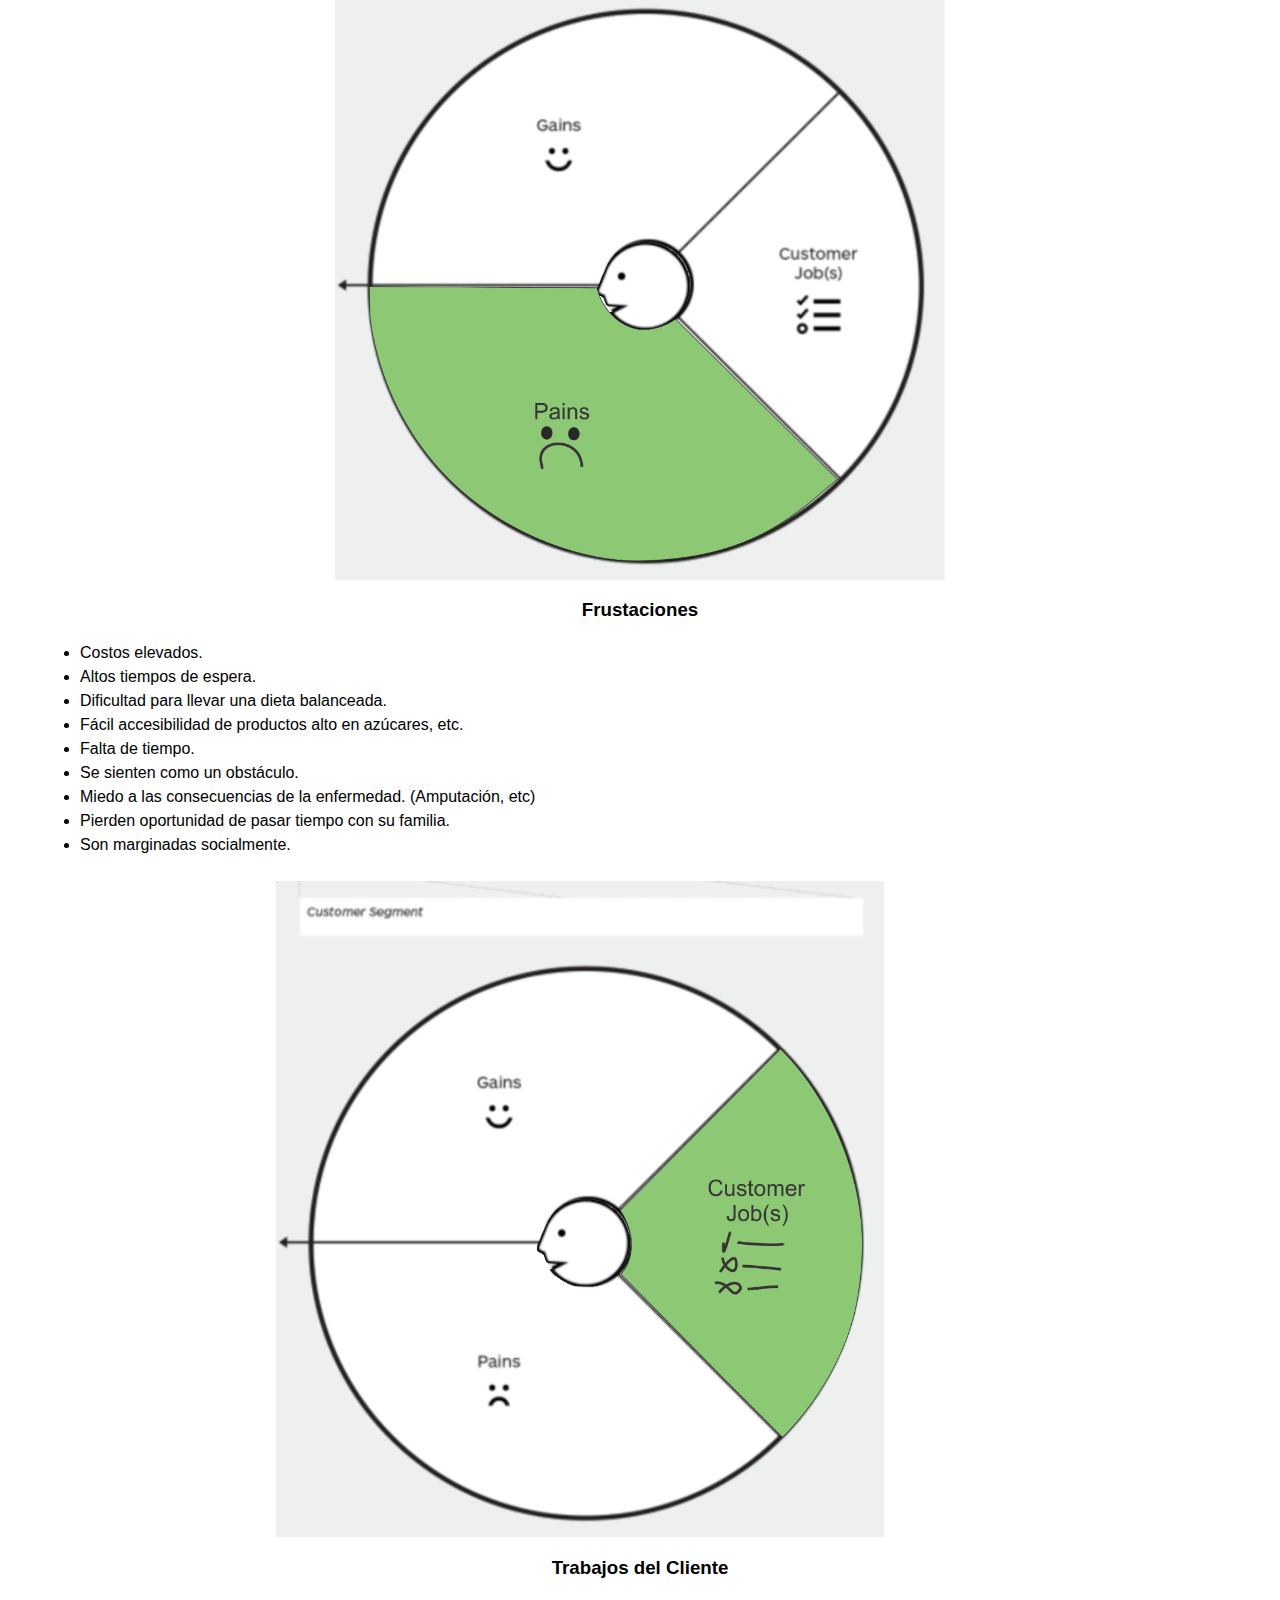
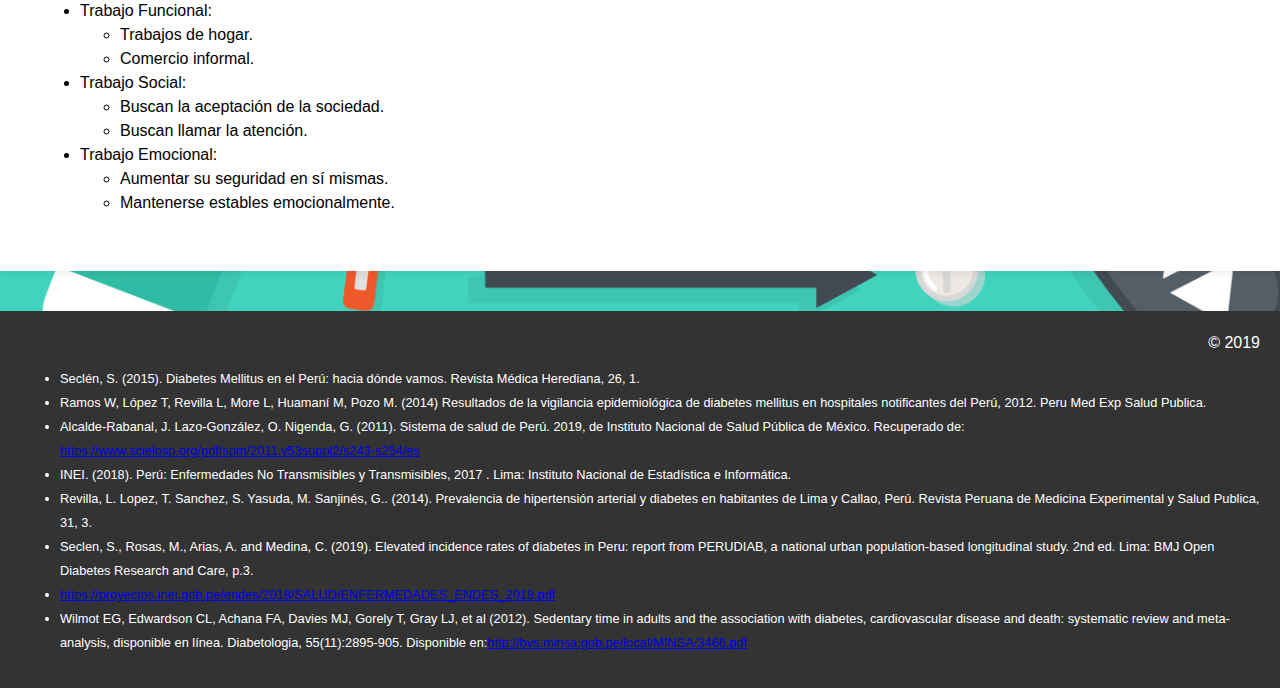
==== commit 95c65655: "Update flipsnack" ====
--- a/avance1.html
+++ b/avance1.html
@@ -856,8 +856,7 @@
     <li>No existe relación directa entre una condición laboral y el desarrollo de DM-2, sino a través del sedentarismo, alimentación malsana o al estrés que esta pudiera condicionar. En relación a las horas de la jornada laboral, existiría un incremento del 30% de riesgo de desarrollar diabetes en las personas de un estrato socioeconómico bajo que trabajan de 55 horas a más por semana, en comparación con los que trabajan de 35 a 40 horas por semana. Existe asociación entre la poca (menor a 150 minutos por semana de intensidad moderada) o nula actividad física con el riesgo a desarrollar DM-2.</li>
         </ul>
         <p></p>
-    <img  id="tb" src="tbpr.jpg">
-    <img  id="tb" src="tbpr1.jpg">
+   <iframe src="https://cdn.flipsnack.com/widget/v2/widget.html?hash=fz1nltudq" width="100%" height="370" seamless="seamless" scrolling="no" frameBorder="0" allowFullScreen></iframe>
         <p><h1>Lienzos de Valor</h1>
         <img id="gains" src="gains.jpg">
         <h3>Alegrias</h3>
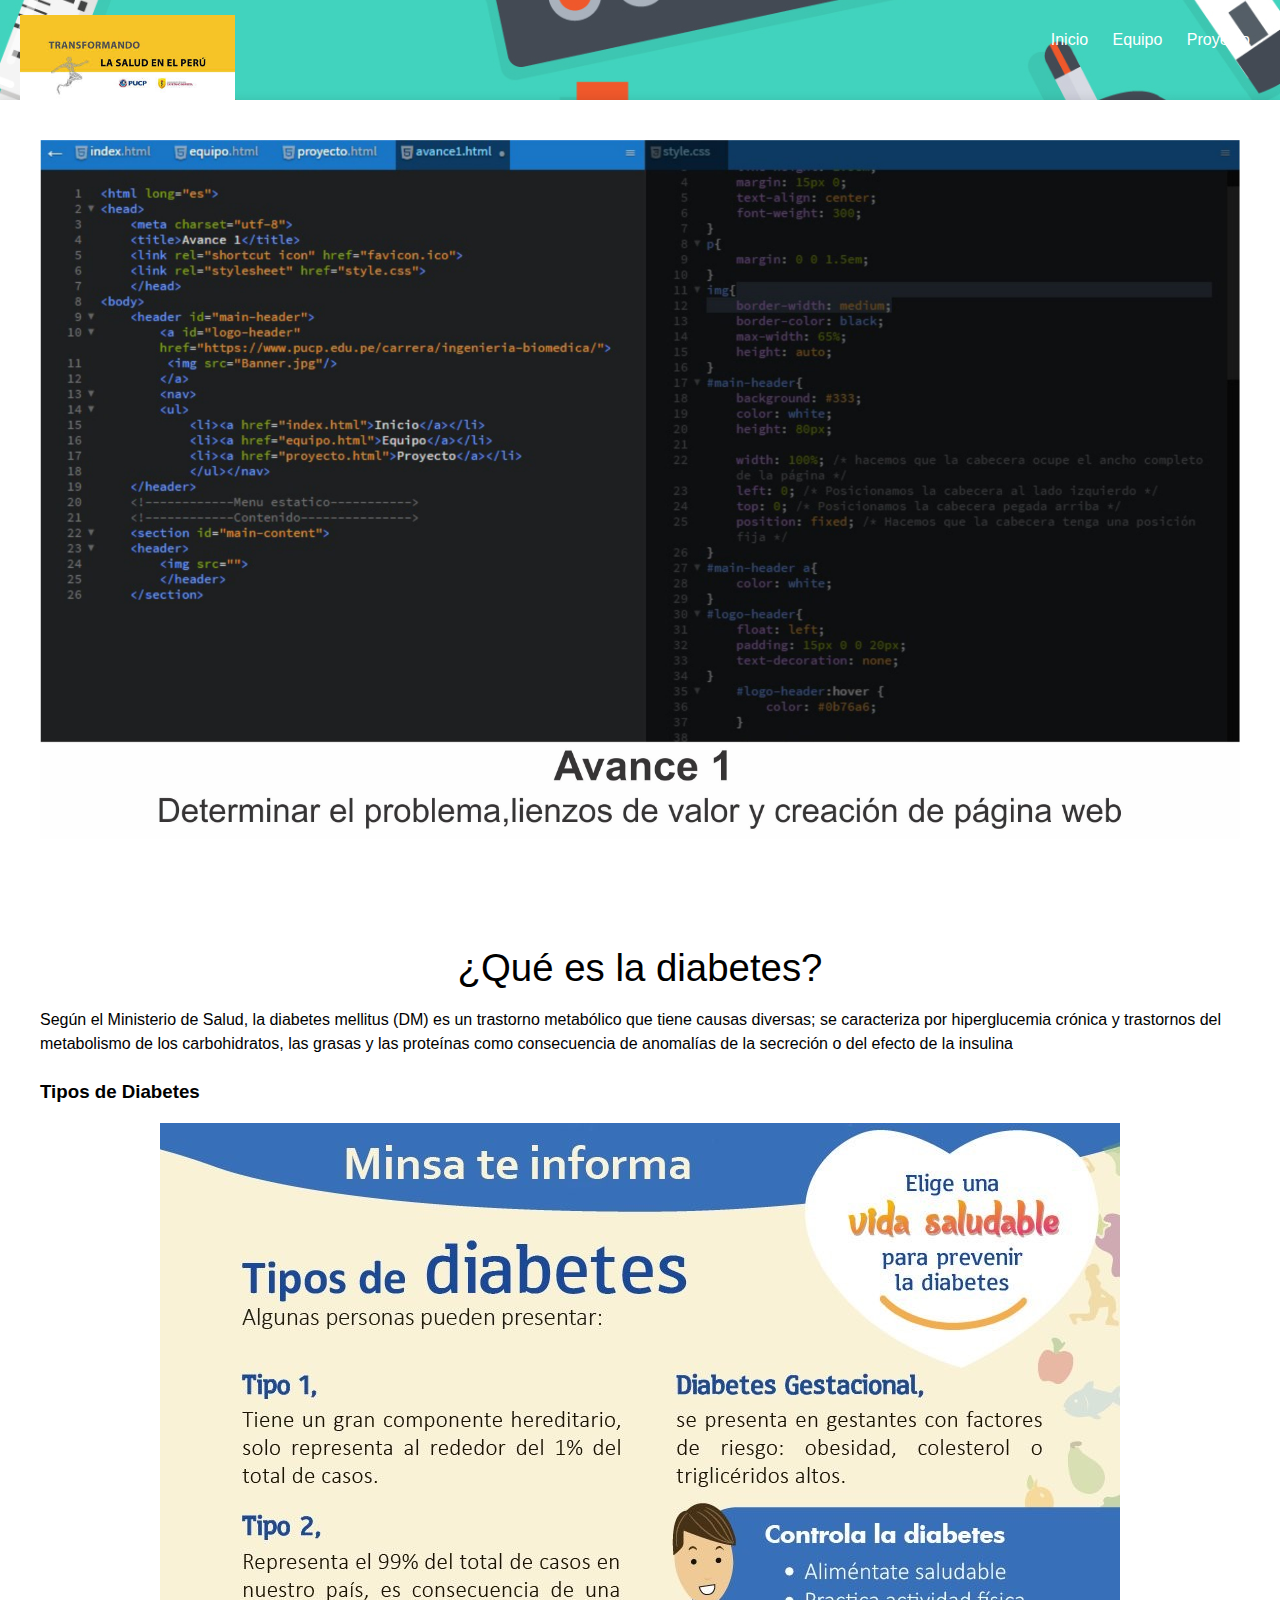
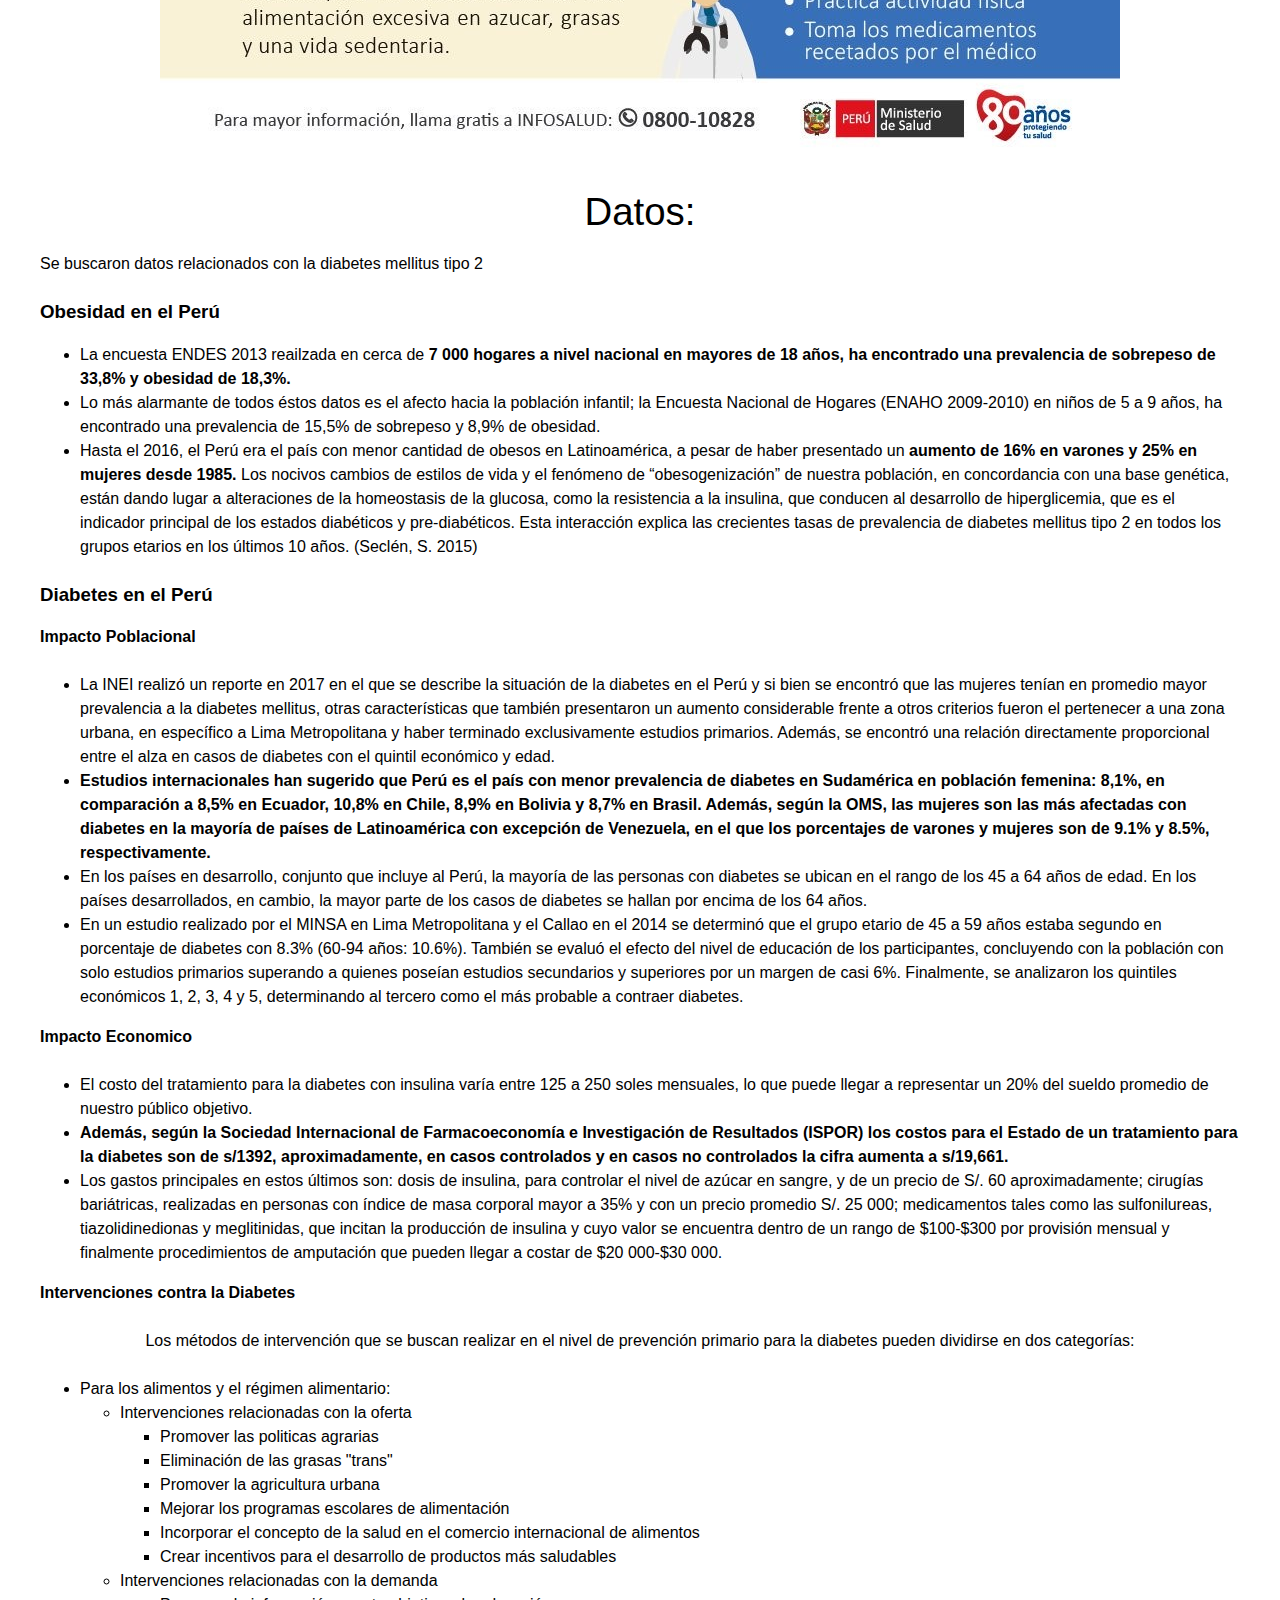
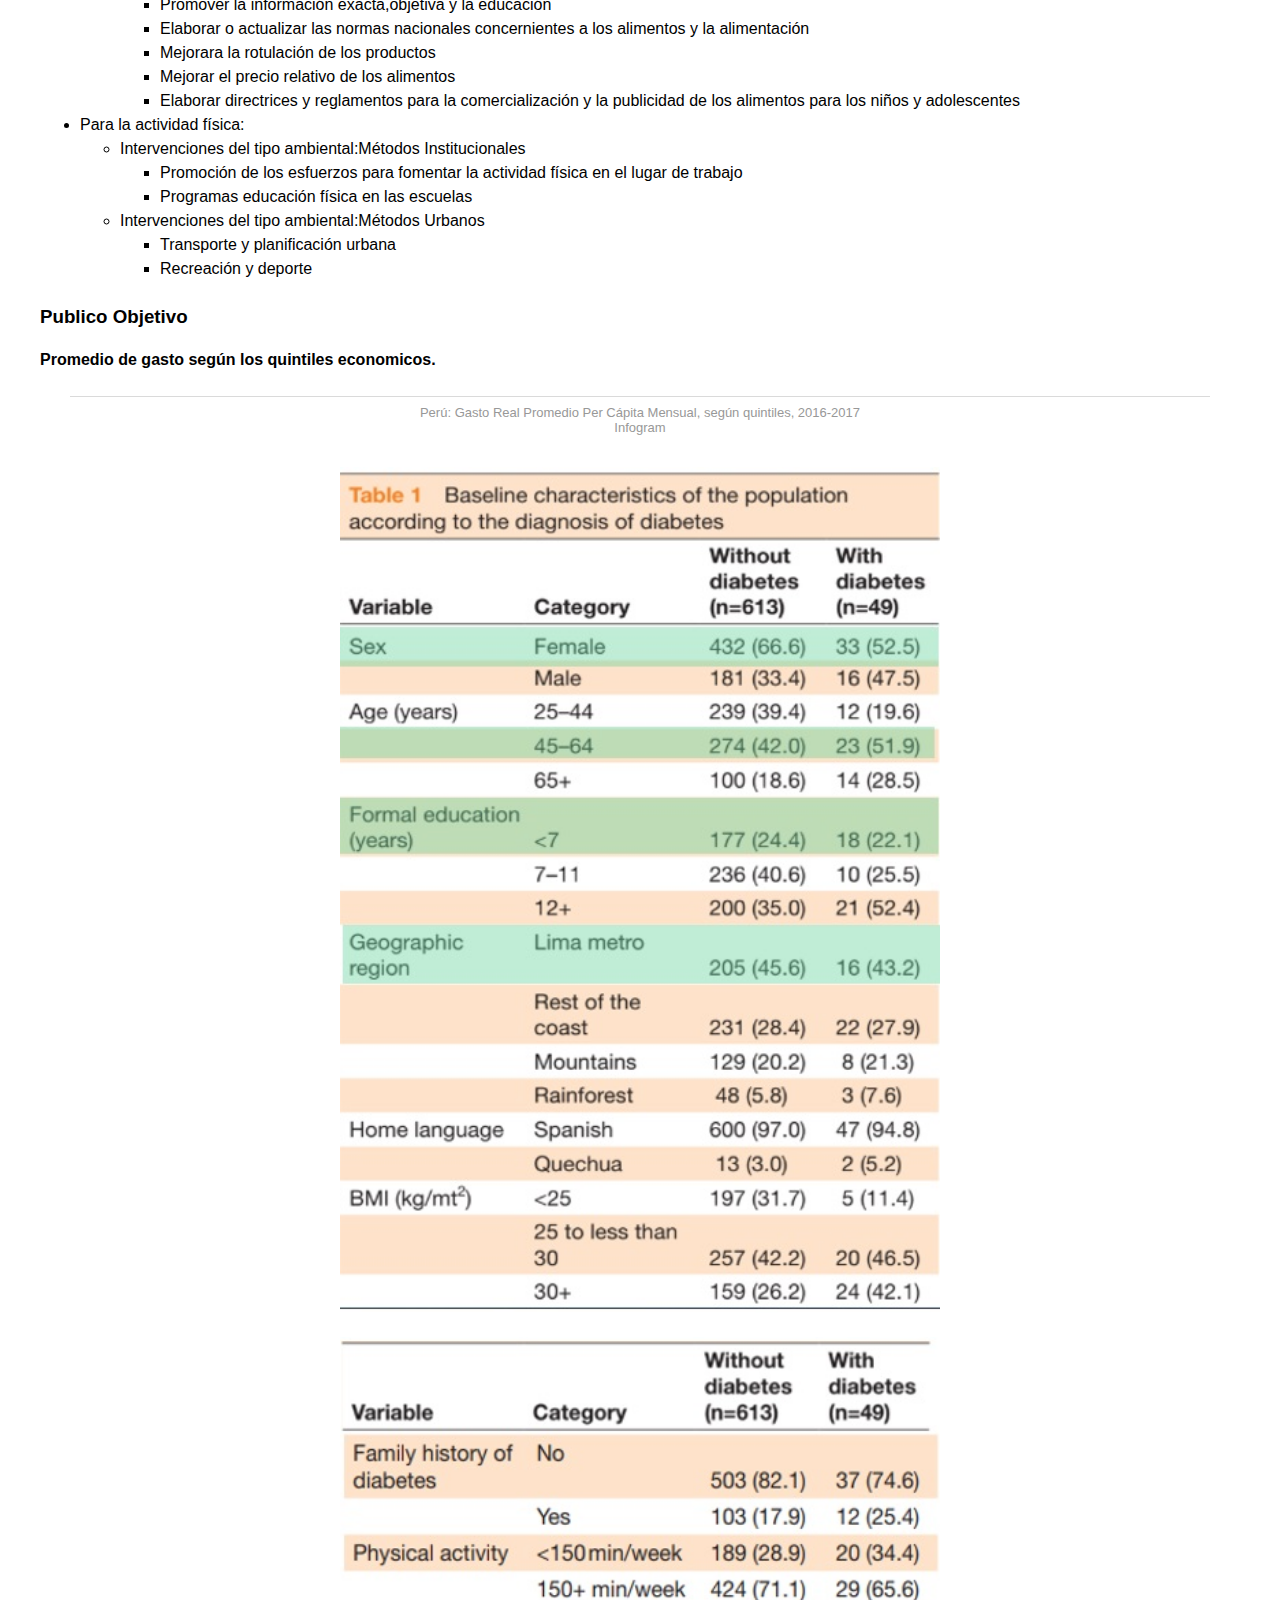
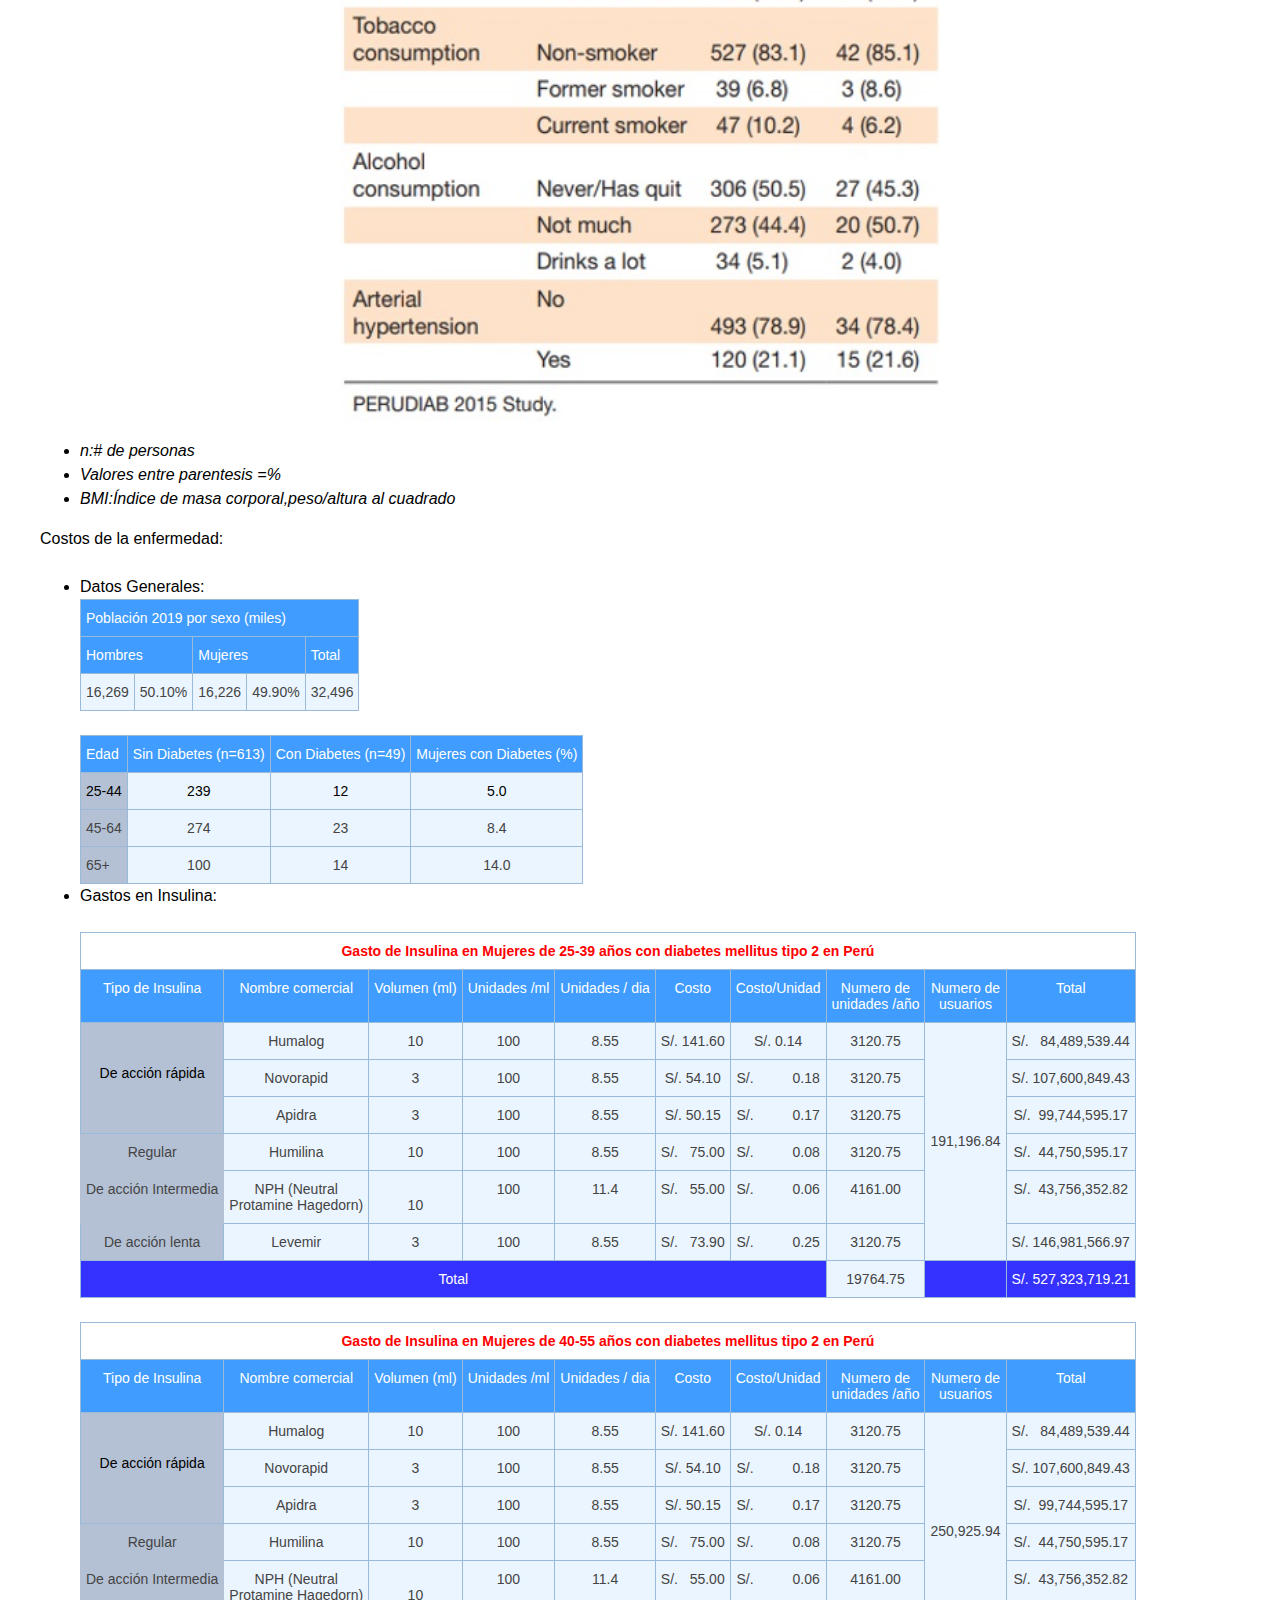
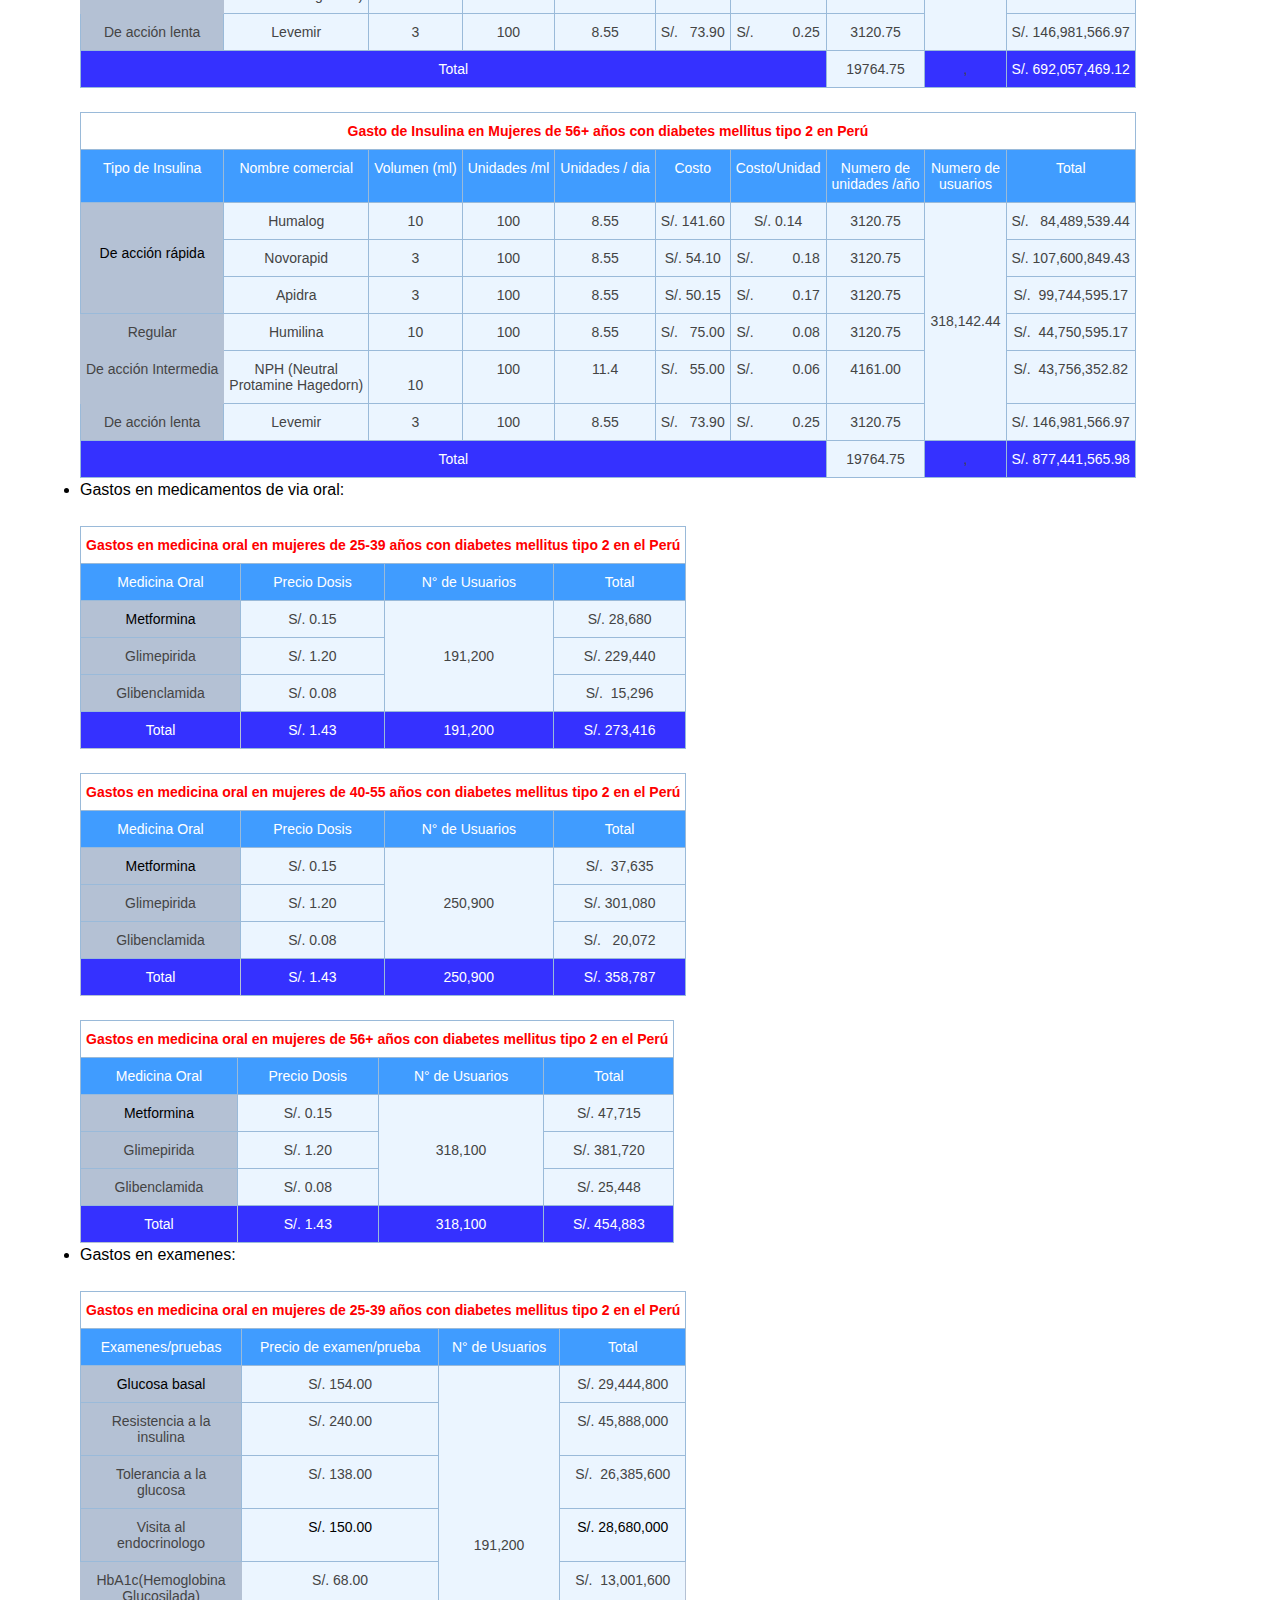
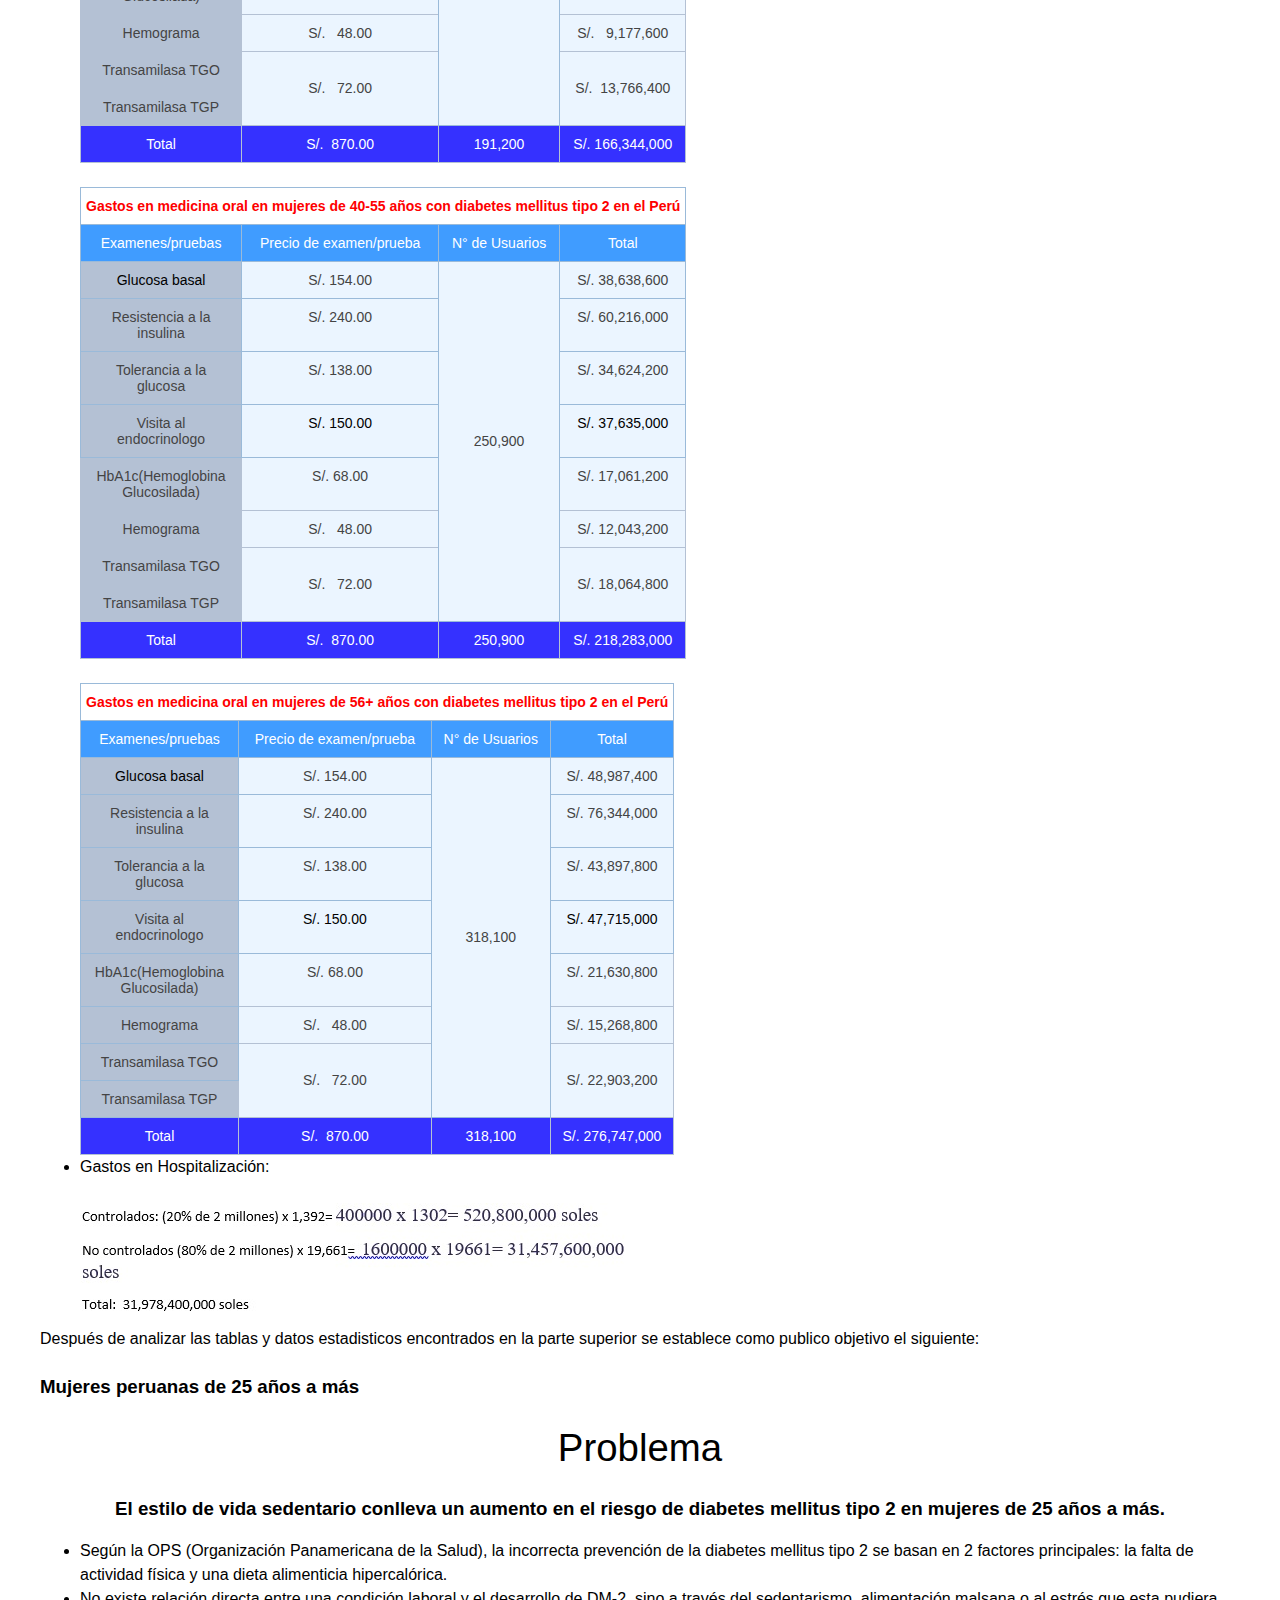
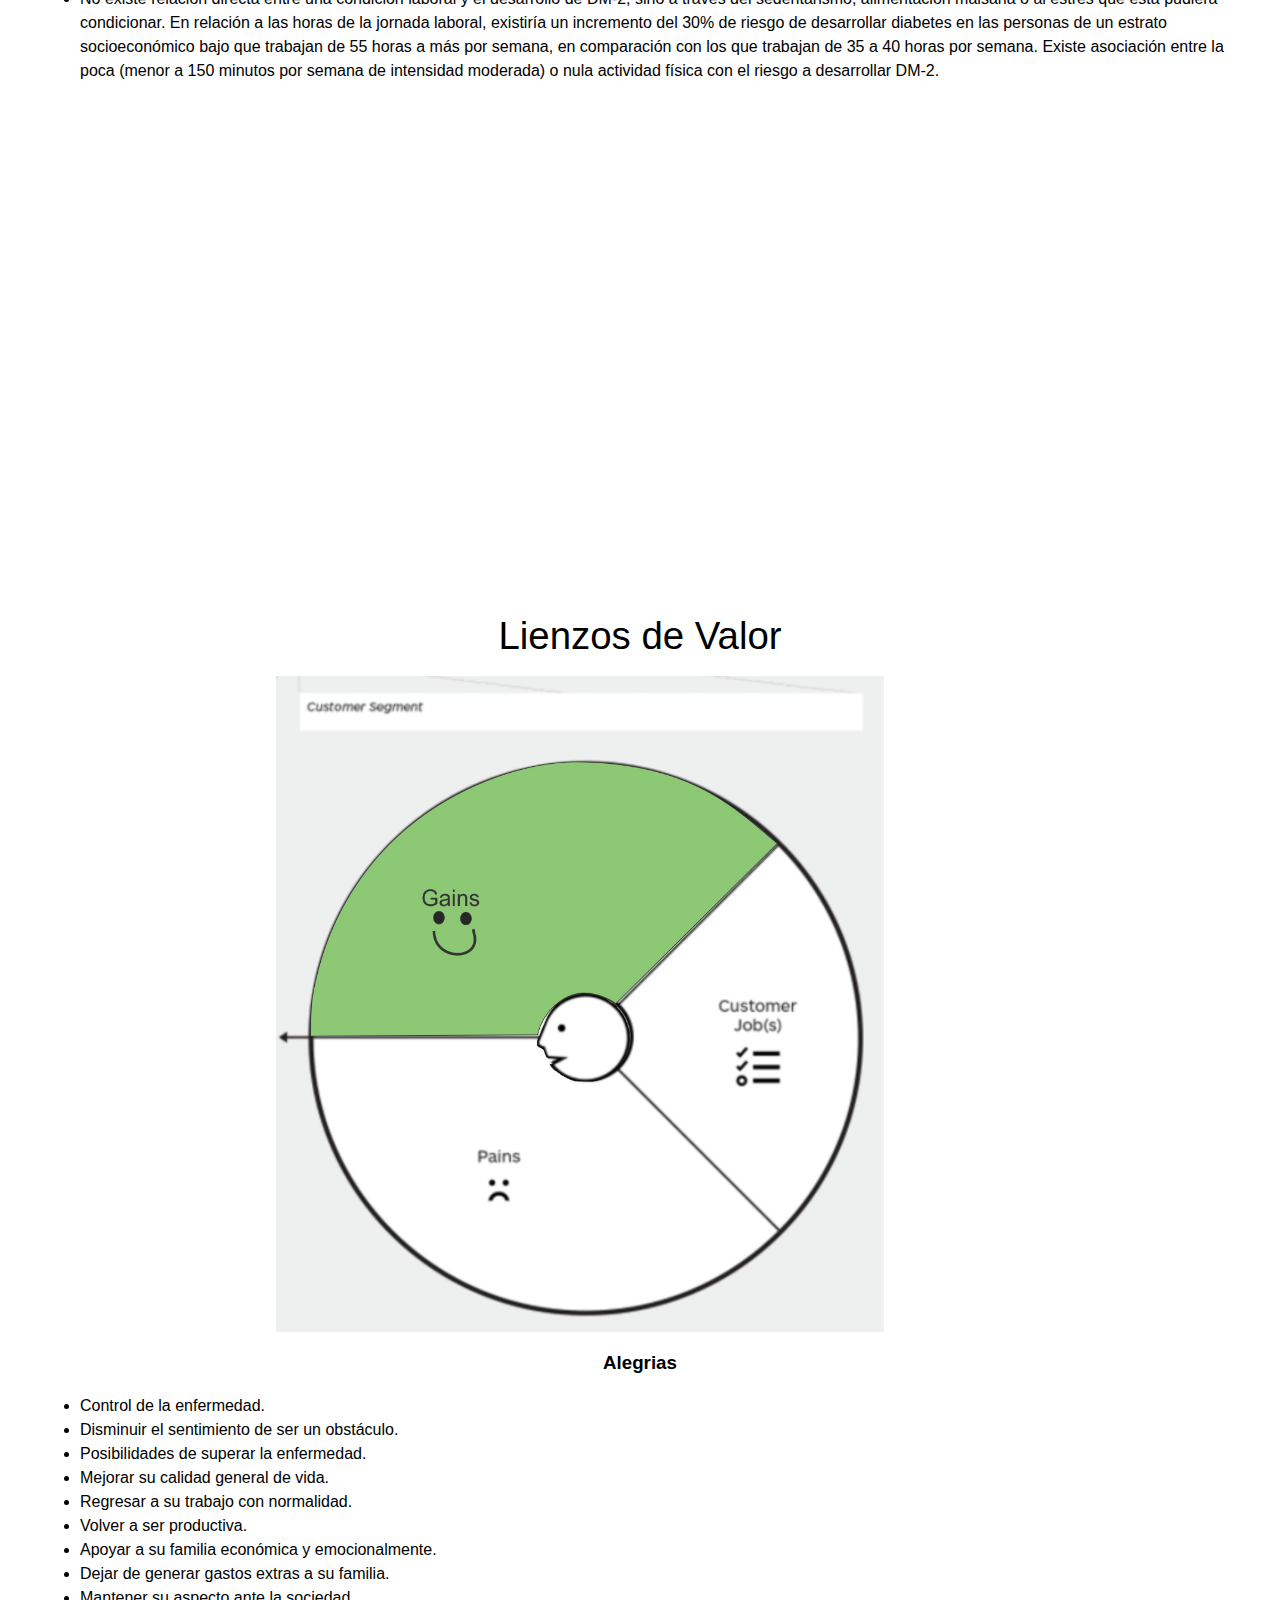
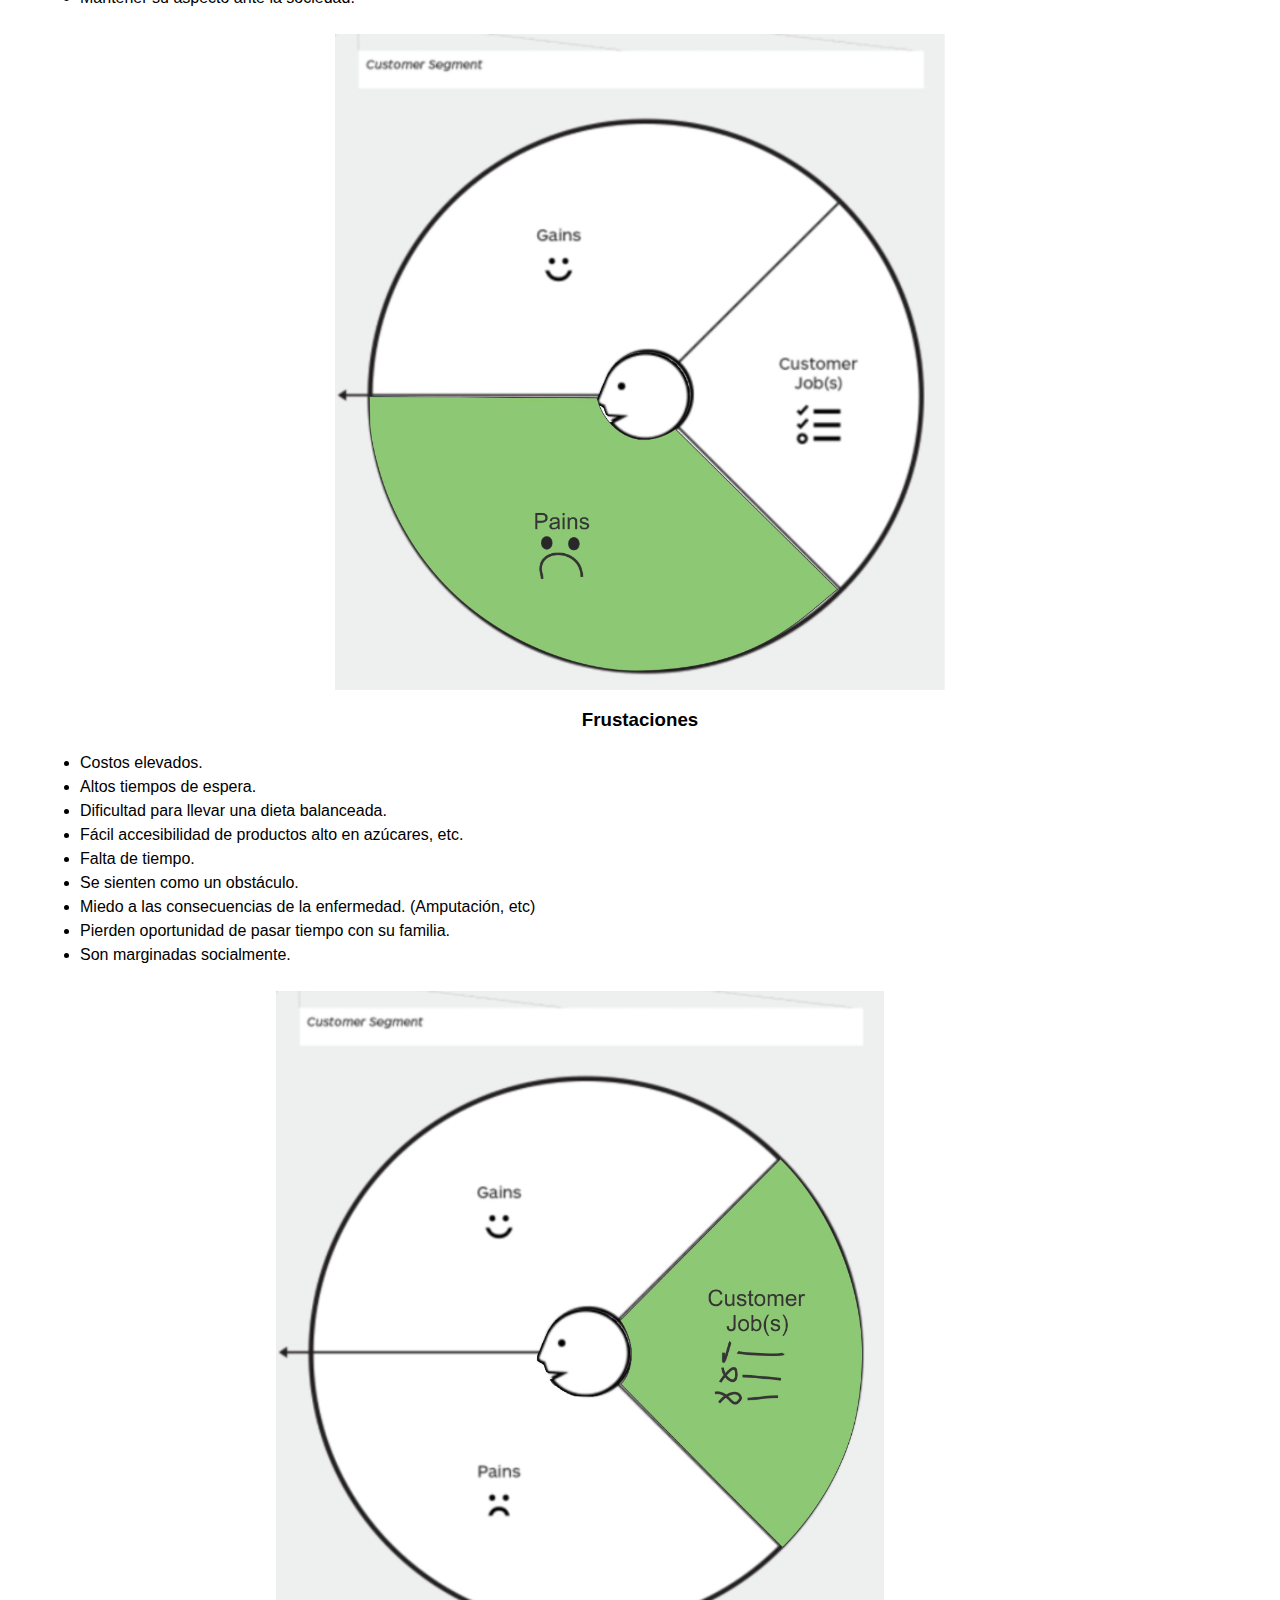
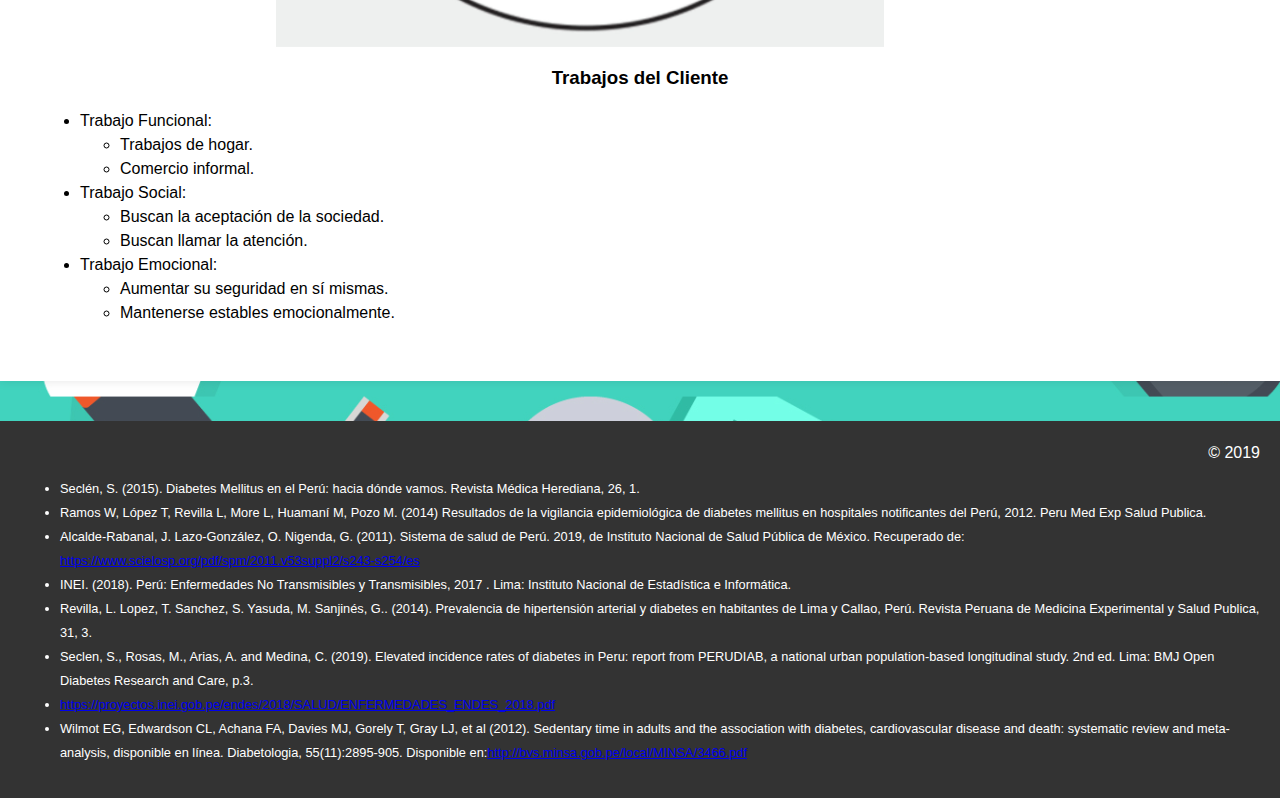
==== commit e0118111: "Update avance1.html" ====
--- a/avance1.html
+++ b/avance1.html
@@ -856,7 +856,7 @@
     <li>No existe relación directa entre una condición laboral y el desarrollo de DM-2, sino a través del sedentarismo, alimentación malsana o al estrés que esta pudiera condicionar. En relación a las horas de la jornada laboral, existiría un incremento del 30% de riesgo de desarrollar diabetes en las personas de un estrato socioeconómico bajo que trabajan de 55 horas a más por semana, en comparación con los que trabajan de 35 a 40 horas por semana. Existe asociación entre la poca (menor a 150 minutos por semana de intensidad moderada) o nula actividad física con el riesgo a desarrollar DM-2.</li>
         </ul>
         <p></p>
-   <iframe src="https://cdn.flipsnack.com/widget/v2/widget.html?hash=fz1nltudq" width="100%" height="370" seamless="seamless" scrolling="no" frameBorder="0" allowFullScreen></iframe>
+   <iframe src="https://cdn.flipsnack.com/widget/v2/widget.html?hash=fz1nltudq" width="100%" height="480" seamless="seamless" scrolling="no" frameBorder="0" allowFullScreen></iframe>
         <p><h1>Lienzos de Valor</h1>
         <img id="gains" src="gains.jpg">
         <h3>Alegrias</h3>
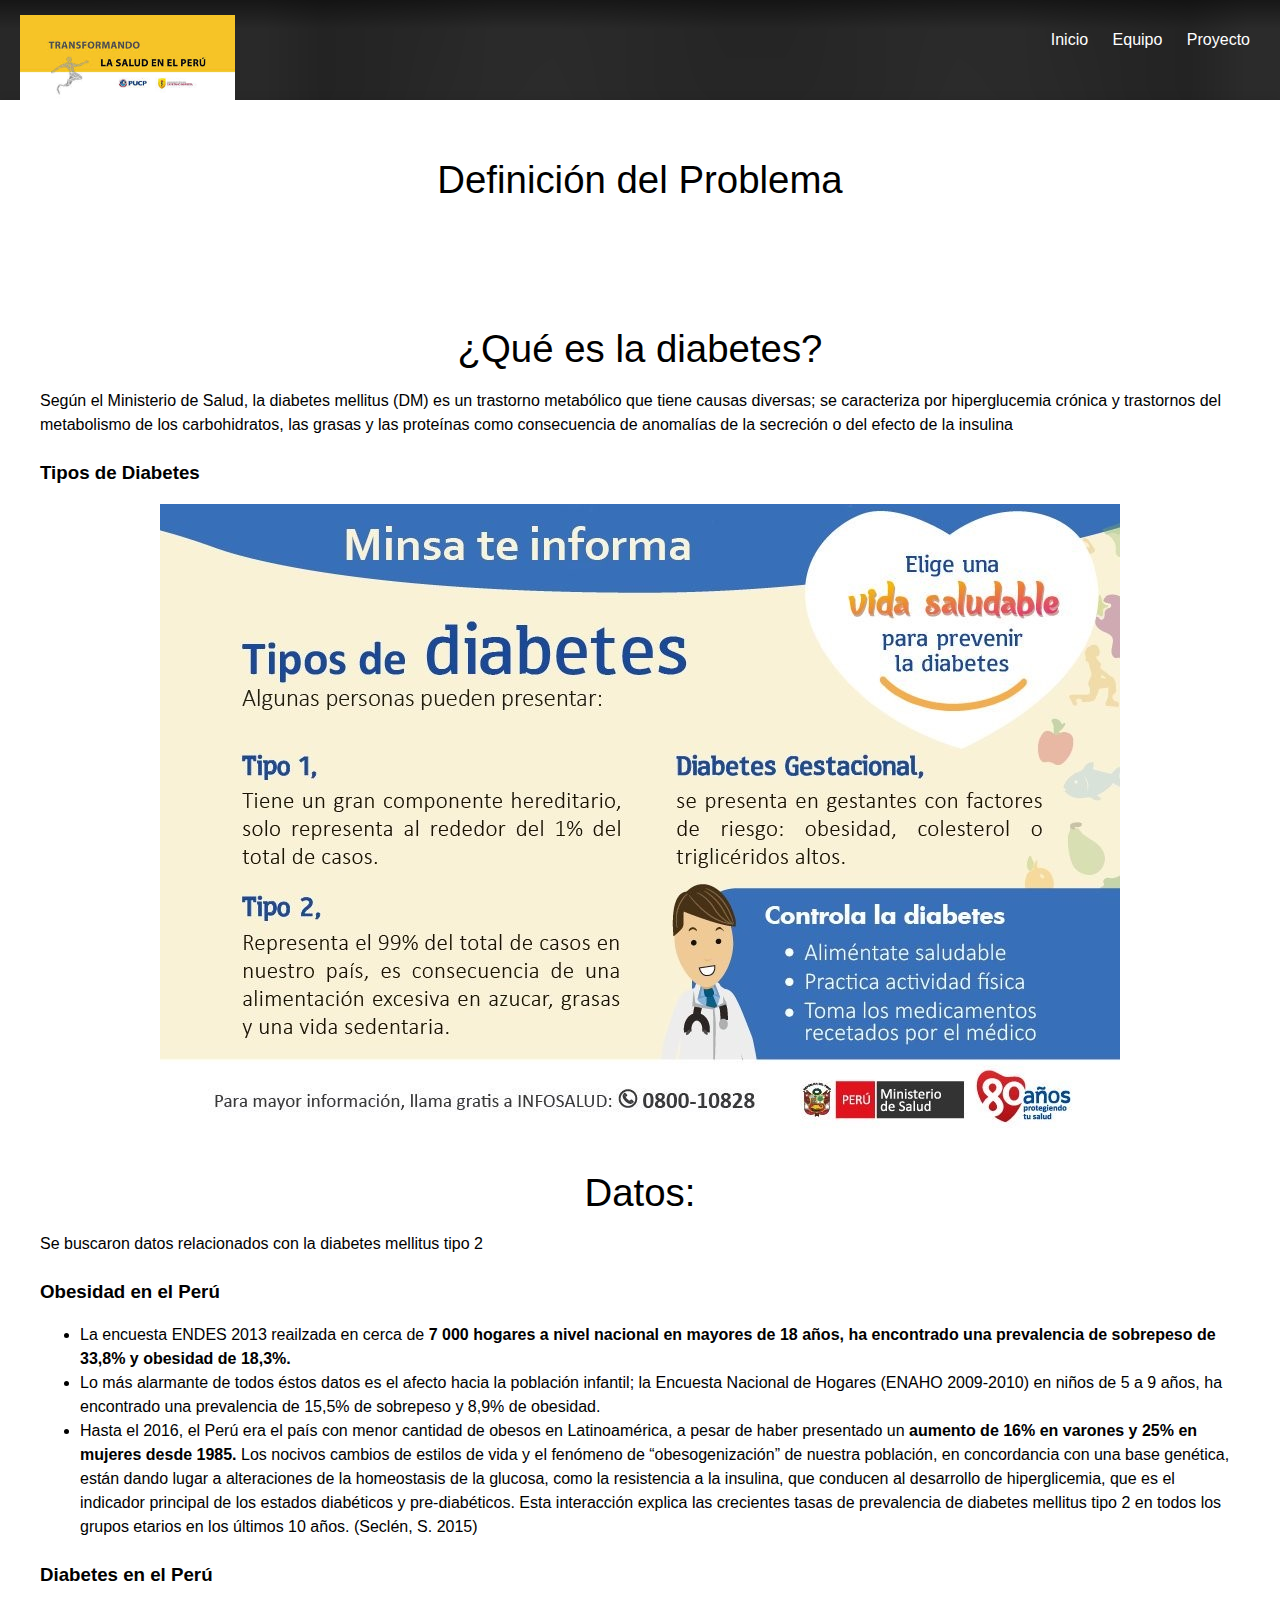
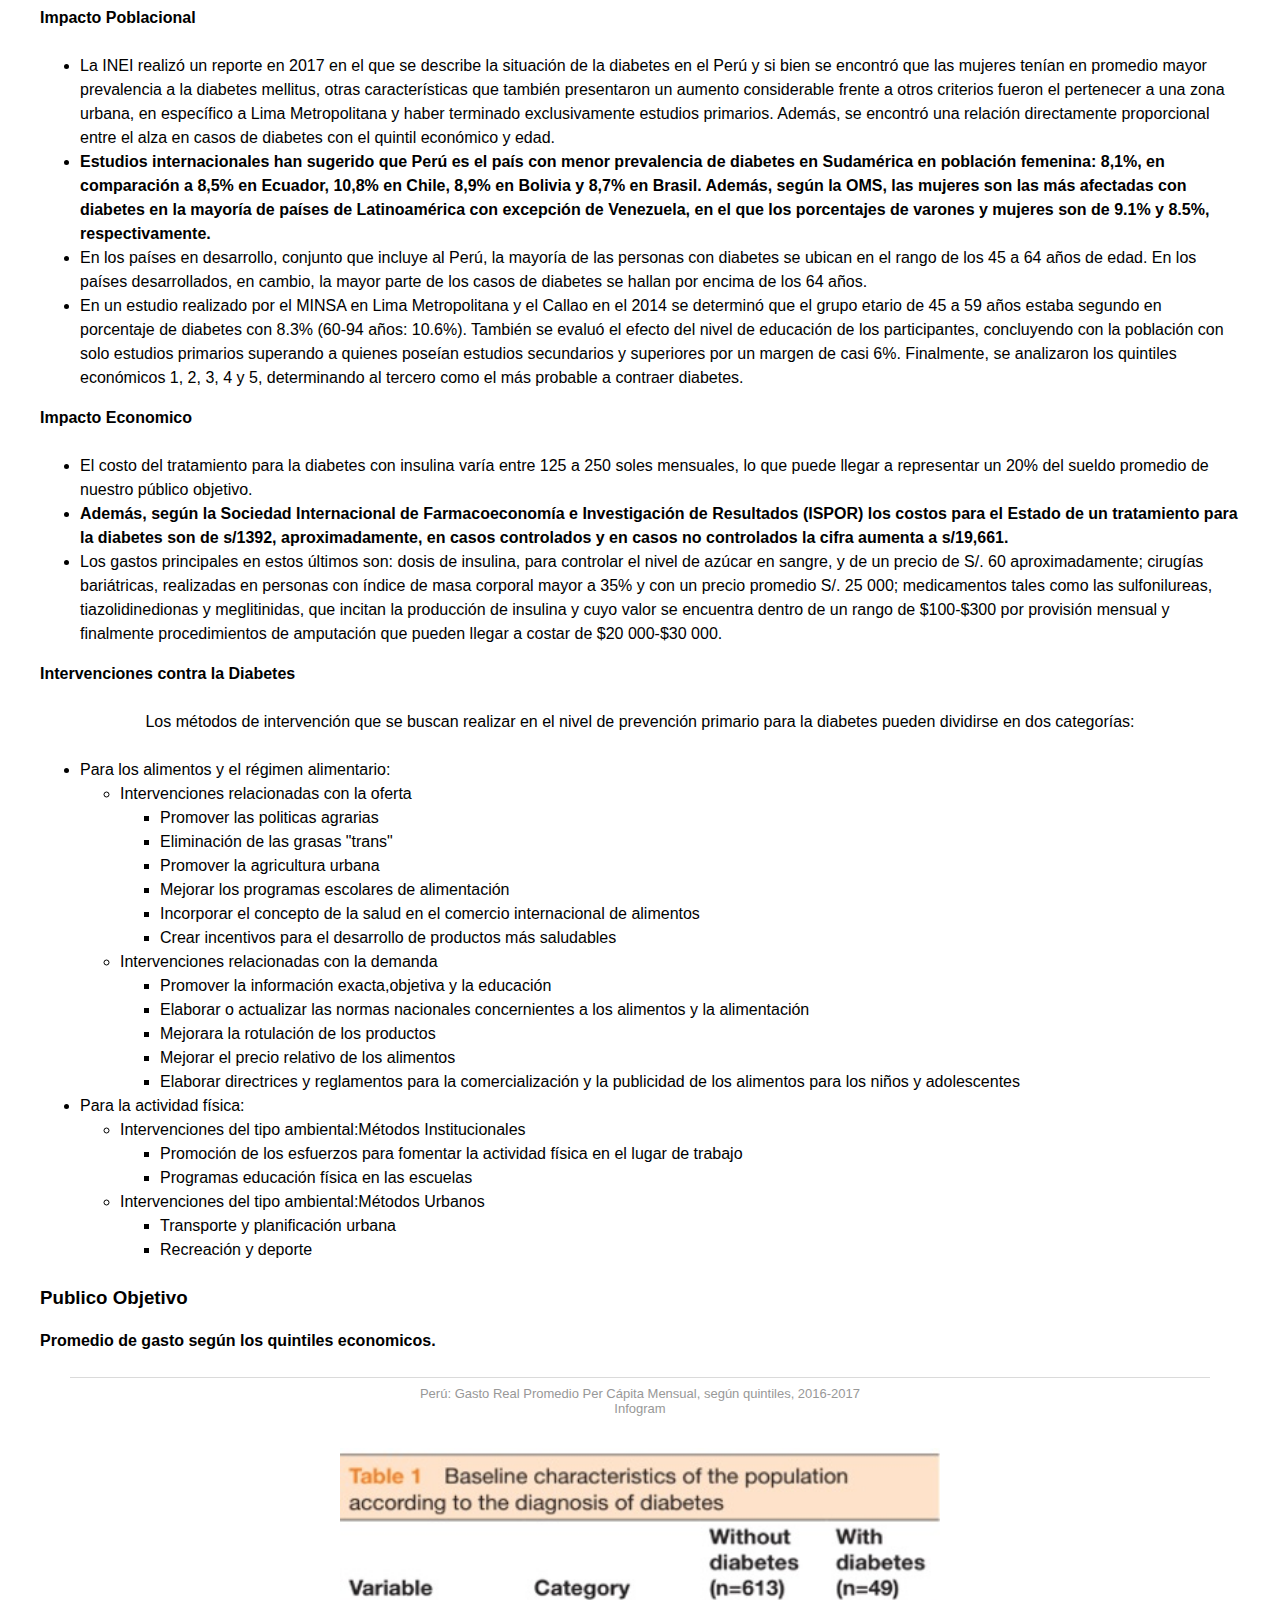
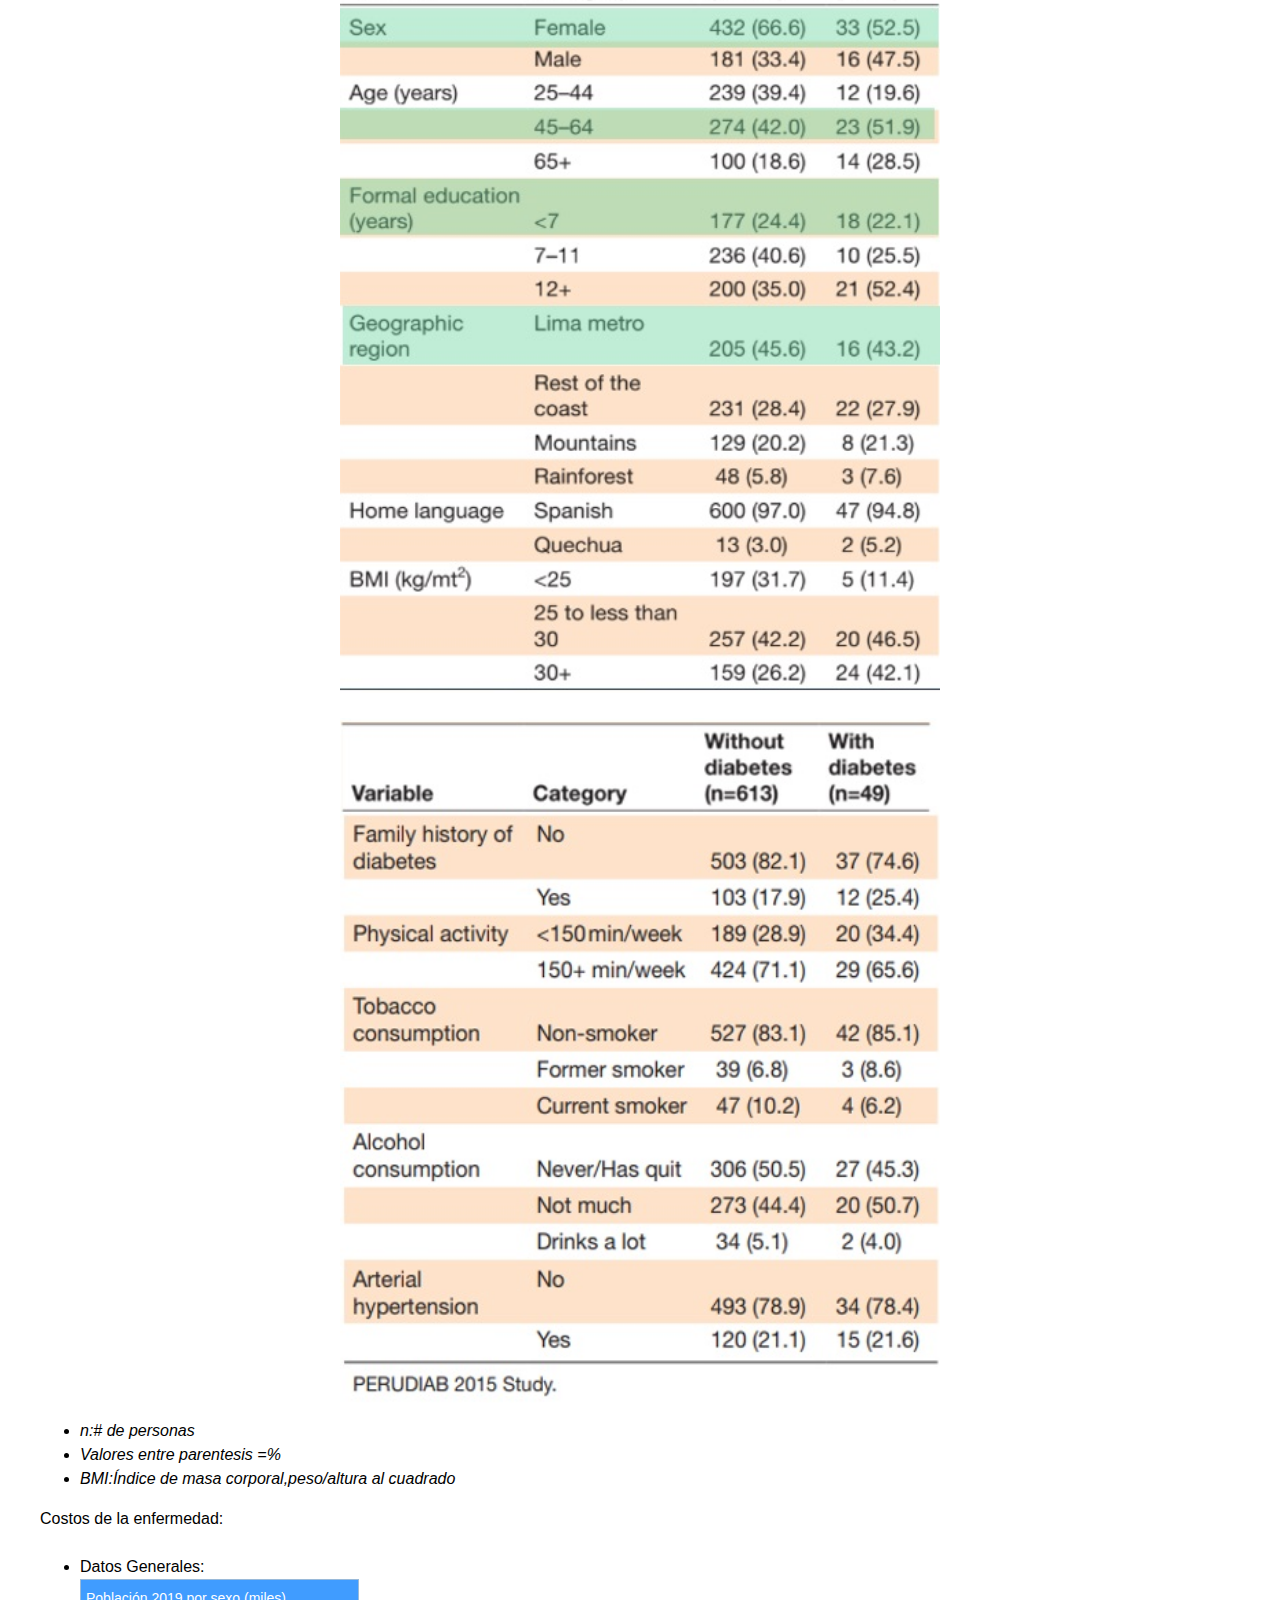
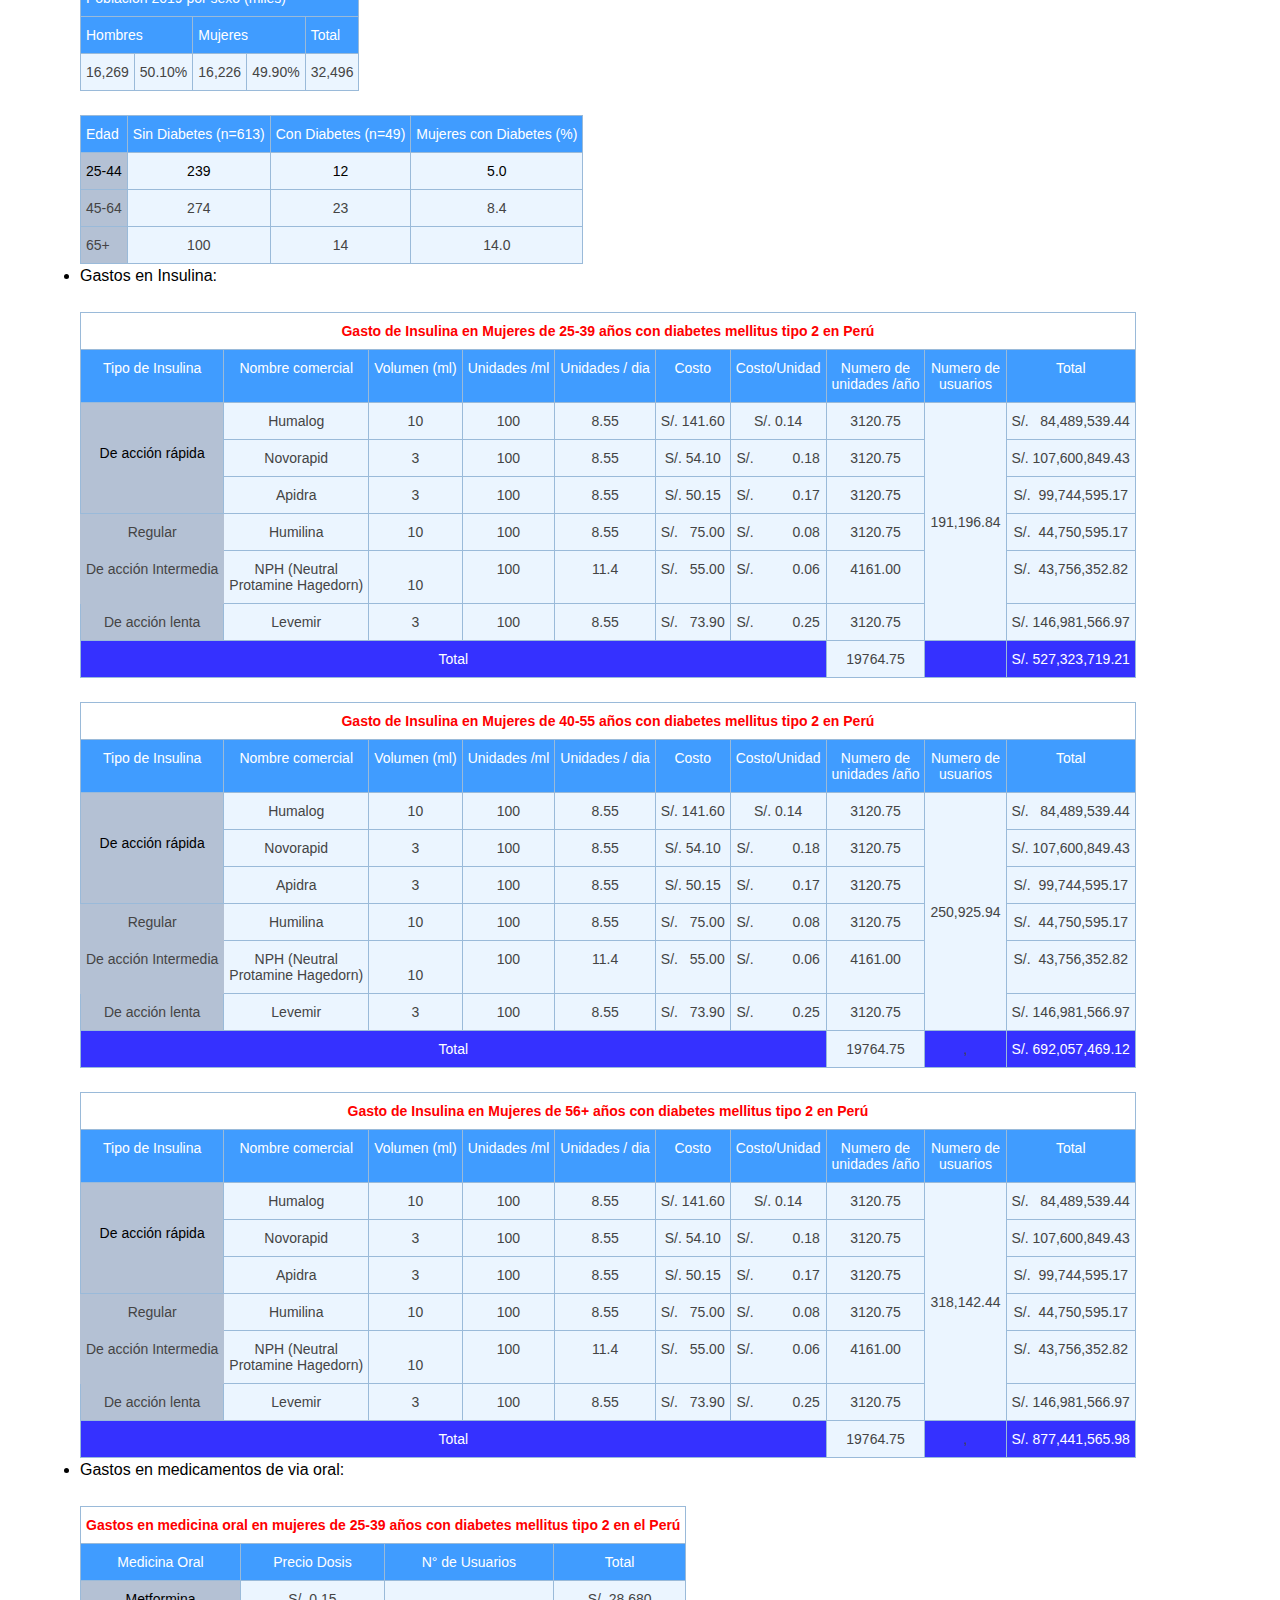
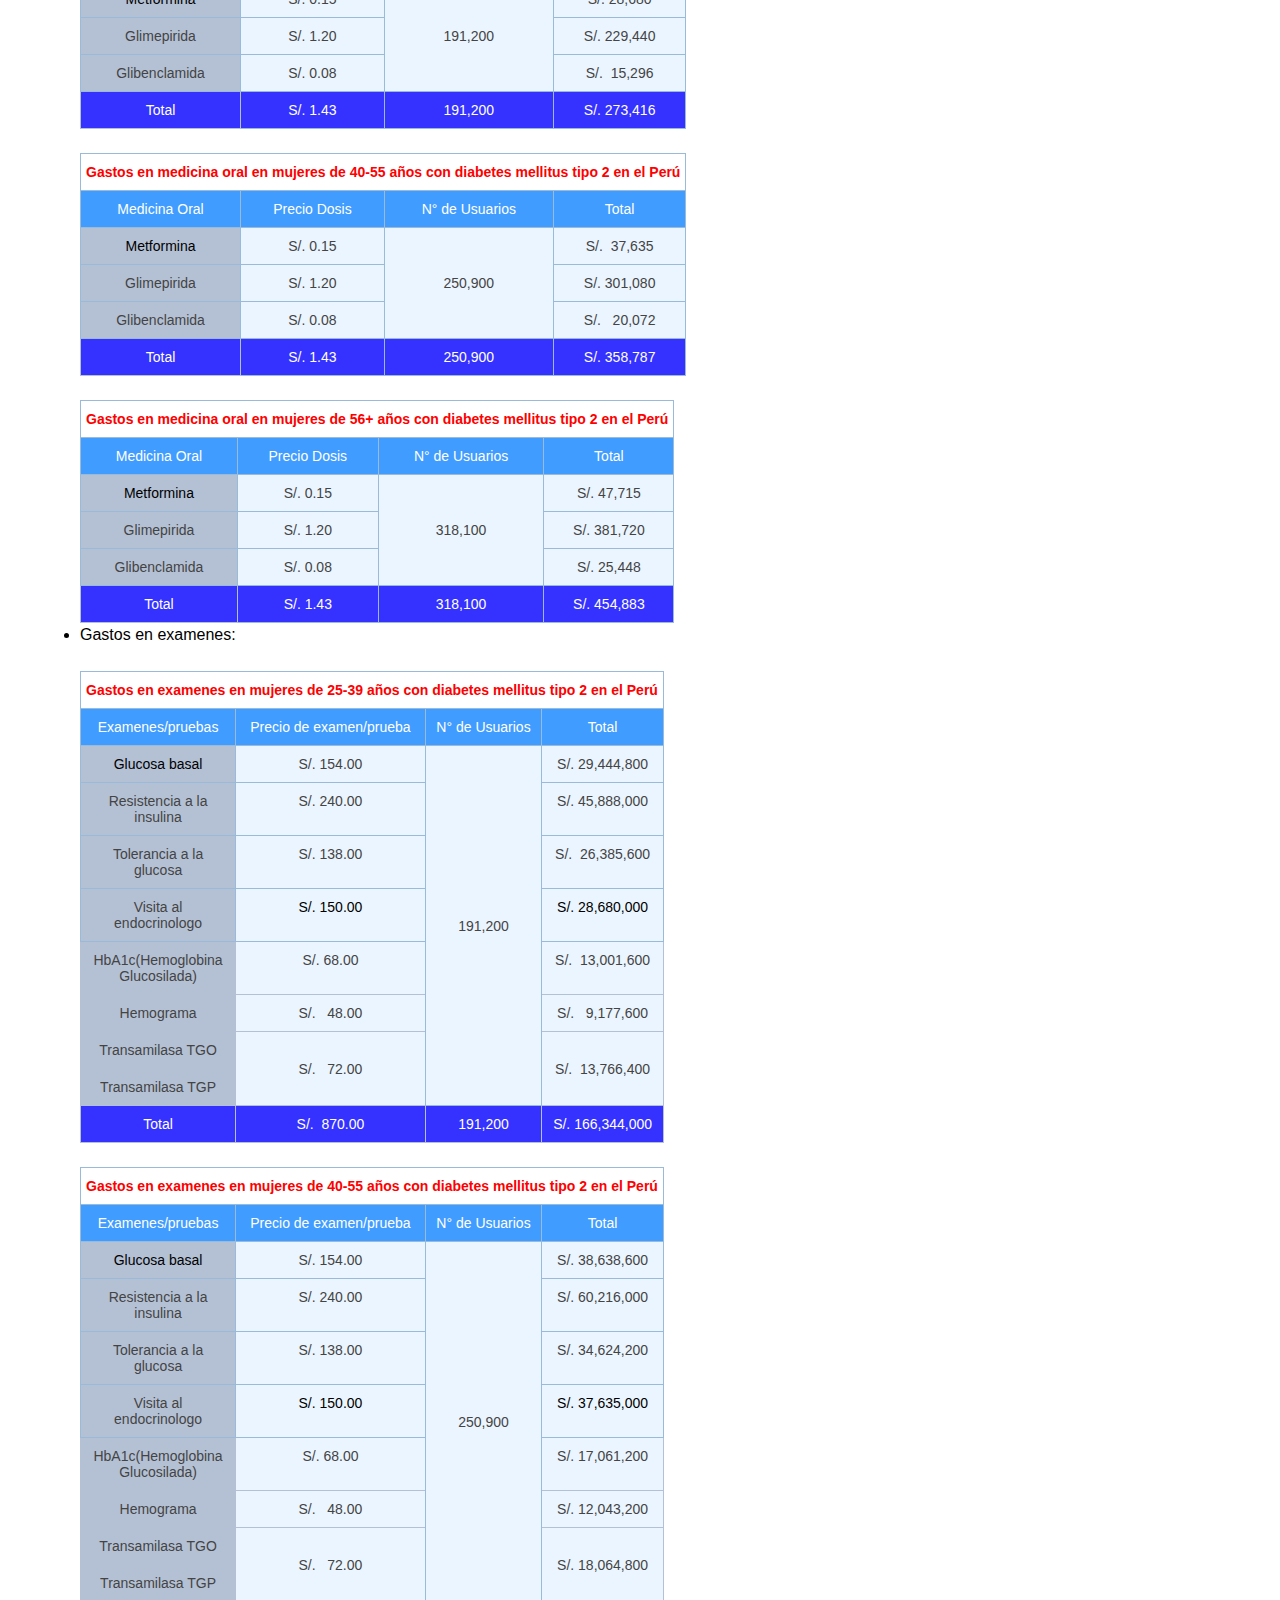
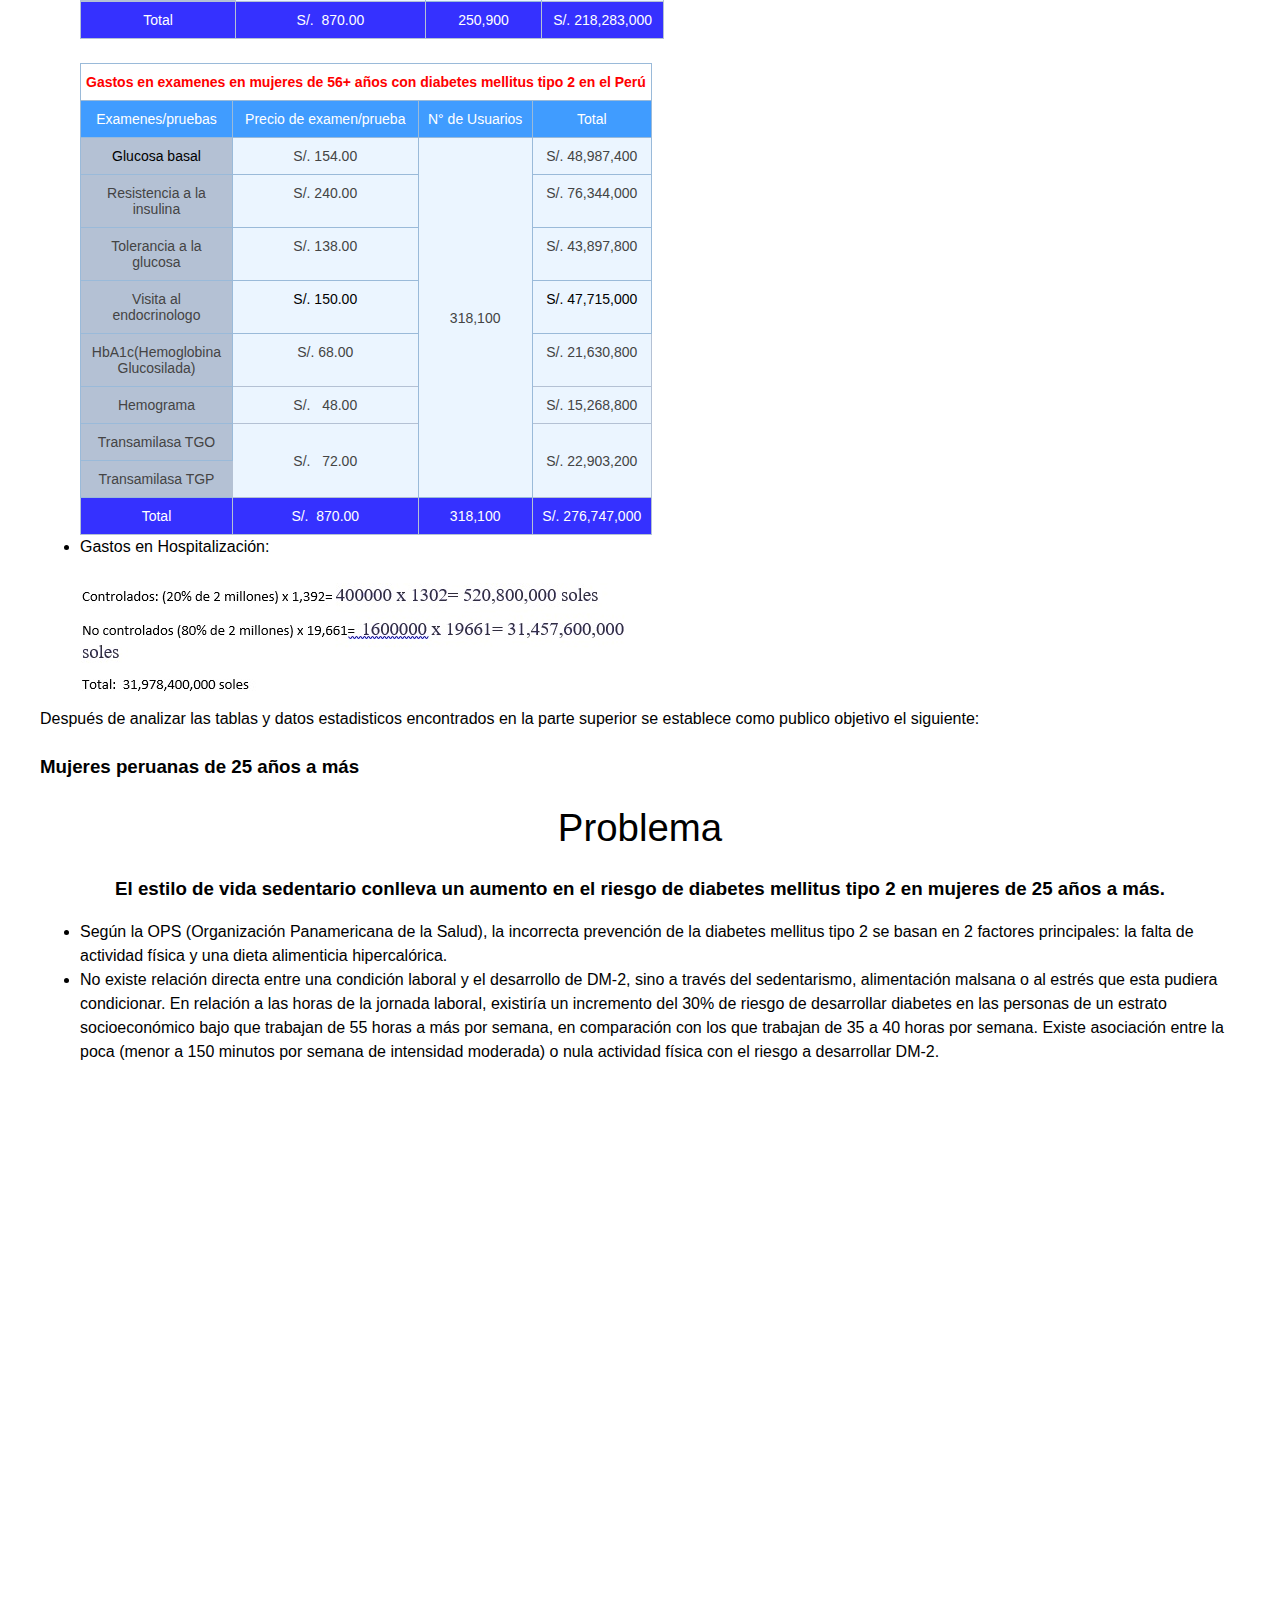
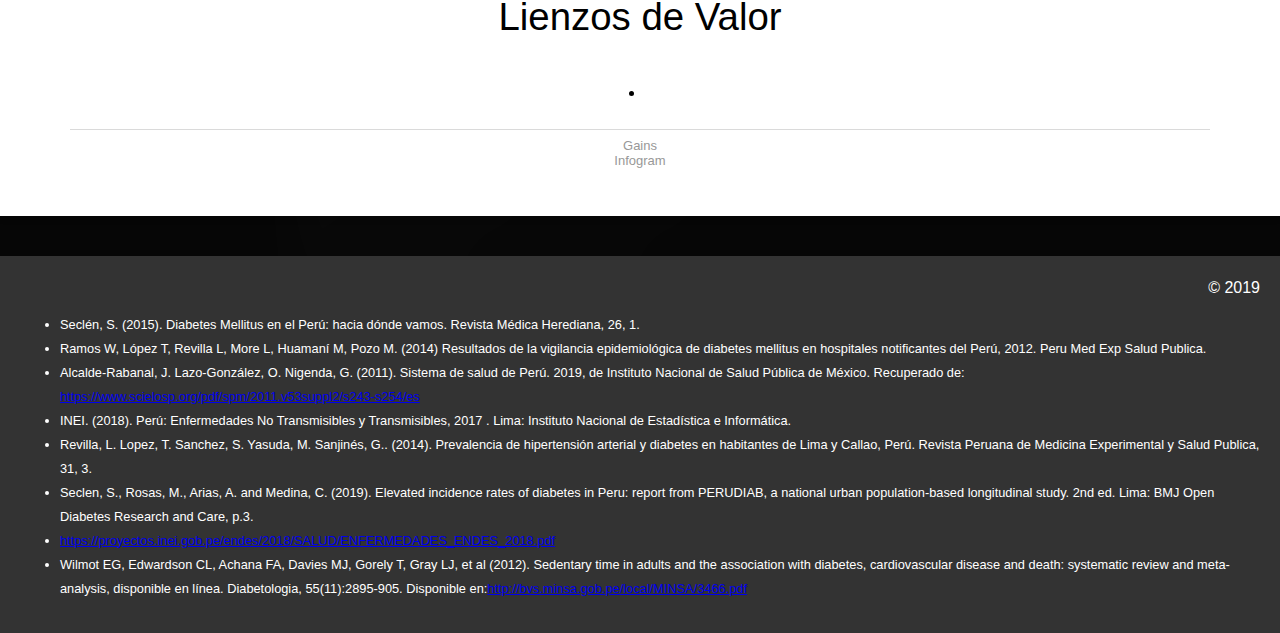
==== commit edafc3db: "Actualización H2 15%/100%" ====
--- a/avance1.html
+++ b/avance1.html
@@ -21,8 +21,7 @@
     <!------------Contenido--------------->
     <section id="main-content">
     <header>
-        <div class="contenedor">
-            <img id="a1" src="a1.jpg"></div>
+       <h1 id="alinear">Definición del Problema</h1>
         </header>
     <div class="content">
         <p><h2>¿Qué es la diabetes?</h2>
@@ -639,7 +638,7 @@
 </style>
 <table class="tg">
   <tr>
-    <th class="tg-ixfb" colspan="4">Gastos en medicina oral en mujeres de 25-39 años con diabetes mellitus tipo 2 en el Perú</th>
+    <th class="tg-ixfb" colspan="4">Gastos en examenes en mujeres de 25-39 años con diabetes mellitus tipo 2 en el Perú</th>
   </tr>
   <tr>
     <td class="tg-8nlf">Examenes/pruebas</td>
@@ -713,7 +712,7 @@
 </style>
 <table class="tg">
   <tr>
-    <th class="tg-ixfb" colspan="4">Gastos en medicina oral en mujeres de 40-55 años con diabetes mellitus tipo 2 en el Perú</th>
+    <th class="tg-ixfb" colspan="4">Gastos en examenes en mujeres de 40-55 años con diabetes mellitus tipo 2 en el Perú</th>
   </tr>
   <tr>
     <td class="tg-8nlf">Examenes/pruebas</td>
@@ -787,7 +786,7 @@
 </style>
 <table class="tg">
   <tr>
-    <th class="tg-ixfb" colspan="4">Gastos en medicina oral en mujeres de 56+ años con diabetes mellitus tipo 2 en el Perú</th>
+    <th class="tg-ixfb" colspan="4">Gastos en examenes en mujeres de 56+ años con diabetes mellitus tipo 2 en el Perú</th>
   </tr>
   <tr>
     <td class="tg-8nlf">Examenes/pruebas</td>
@@ -858,53 +857,11 @@
         <p></p>
    <iframe src="https://cdn.flipsnack.com/widget/v2/widget.html?hash=fz1nltudq" width="100%" height="480" seamless="seamless" scrolling="no" frameBorder="0" allowFullScreen></iframe>
         <p><h1>Lienzos de Valor</h1>
-        <img id="gains" src="gains.jpg">
-        <h3>Alegrias</h3>
-        <ul id="alinear1">
-            <li>Control de la enfermedad.</li>
-            <li>Disminuir el sentimiento de ser un obstáculo.</li>
-            <li>Posibilidades de superar la enfermedad.</li>
-            <li>Mejorar su calidad general de vida.</li>
-            <li>Regresar a su trabajo con normalidad.</li>
-            <li>Volver a ser productiva.</li>
-            <li>Apoyar a su familia económica y emocionalmente.</li>
-            <li>Dejar de generar gastos extras a su familia.</li>
-            <li>Mantener su aspecto ante la sociedad.</li>
-        </ul>
+        <div class="infogram-embed" data-id="723e6270-6d1f-4eec-8e53-fde61170ca5b" data-type="interactive" data-title="Gains2"></div><script>!function(e,i,n,s){var t="InfogramEmbeds",d=e.getElementsByTagName("script")[0];if(window[t]&&window[t].initialized)window[t].process&&window[t].process();else if(!e.getElementById(n)){var o=e.createElement("script");o.async=1,o.id=n,o.src="https://e.infogram.com/js/dist/embed-loader-min.js",d.parentNode.insertBefore(o,d)}}(document,0,"infogram-async");</script>
         <p></p>
-        <img id="pain" src="pain.jpg">
-        <h3>Frustaciones</h3>
-        <ul id="alinear1">
-            <li>Costos elevados.</li>
-            <li>Altos tiempos de espera.</li>
-            <li>Dificultad para llevar una dieta balanceada.</li>
-            <li>Fácil accesibilidad de productos alto en azúcares, etc.</li>
-            <li>Falta de tiempo.</li>
-            <li>Se sienten como un obstáculo.</li>
-            <li>Miedo a las consecuencias de la enfermedad. (Amputación, etc)</li>
-            <li>Pierden oportunidad de pasar tiempo con su familia.</li>
-            <li>Son marginadas socialmente.</li>
-        </ul>
+            <li><div class="infogram-embed" data-id="4d2eb406-bef9-41b2-883b-93d999724f02" data-type="interactive" data-title="Pains"></div><script>!function(e,i,n,s){var t="InfogramEmbeds",d=e.getElementsByTagName("script")[0];if(window[t]&&window[t].initialized)window[t].process&&window[t].process();else if(!e.getElementById(n)){var o=e.createElement("script");o.async=1,o.id=n,o.src="https://e.infogram.com/js/dist/embed-loader-min.js",d.parentNode.insertBefore(o,d)}}(document,0,"infogram-async");</script>
         <p></p>
-        <img id="work" src="work.jpg">
-        <h3>Trabajos del Cliente</h3>
-        <ul id="alinear1">
-            <li>Trabajo Funcional:</li>
-            <ul id="aliner1">
-                <li>Trabajos de hogar.</li>
-                <li>Comercio informal.</li>
-            </ul>
-            <li>Trabajo Social:</li>
-            <ul id="alinear1">
-                <li>Buscan la aceptación de la sociedad.</li>
-                <li>Buscan llamar la atención.</li>
-            </ul>
-            <li>Trabajo Emocional:</li>
-            <ul id="alinear1">
-            <li>Aumentar su seguridad en sí mismas.</li>
-            <li>Mantenerse estables emocionalmente.</li>
-            </ul>
-        </ul>
+        <div class="infogram-embed" data-id="9d91e6ad-dbc5-40a4-85c4-7f9921dd381a" data-type="interactive" data-title="Gains"></div><script>!function(e,i,n,s){var t="InfogramEmbeds",d=e.getElementsByTagName("script")[0];if(window[t]&&window[t].initialized)window[t].process&&window[t].process();else if(!e.getElementById(n)){var o=e.createElement("script");o.async=1,o.id=n,o.src="https://e.infogram.com/js/dist/embed-loader-min.js",d.parentNode.insertBefore(o,d)}}(document,0,"infogram-async");</script><div style="padding:8px 0;font-family:Arial!important;font-size:13px!important;line-height:15px!important;text-align:center;border-top:1px solid #dadada;margin:0 30px"><a href="https://infogram.com/9d91e6ad-dbc5-40a4-85c4-7f9921dd381a" style="color:#989898!important;text-decoration:none!important;" target="_blank">Gains</a><br><a href="https://infogram.com" style="color:#989898!important;text-decoration:none!important;" target="_blank" rel="nofollow">Infogram</a></div>
         </div>
     </section>
     <!----------------Pie de Pagina---------------->
--- a/style.css
+++ b/style.css
@@ -128,10 +128,10 @@
 	font-family: sans-serif;
 	font-size: 1em;
 	line-height: 1.5em;
-	background-image: url(back.jpg);
+	background-image: url(negro.jpg);
     background-repeat:repeat-y;
-    background-size:contain;
-    background-position:center;
+    background-position: center;
+    background-size:cover;
 	padding-top: 80px; /* Relleno superior igual a la altura de la cabecera*/
 }
 h2{
@@ -168,39 +168,57 @@
 }
 .button{
     position:inherit;
-    background-image:url(a1.jpg);
+    background-image:url(avance1.jpg);
     background-repeat: no-repeat;
     background-position: center;
-    width: 600px;
+    width: 450px;
     height: 400px;
     background-size:cover;
     border-radius: 50px;
     color: white;
     font-size: 2.5em;
 }
+.button:hover{
+    background-color:rgba(239, 239, 239, 0);
+    background-image: url(av1.png);
+    width: 450px;
+    height: 400px;  
+}
 .button2{
     position:inherit;
-    background-image:url(proceso.jpg);
+    background-image:url(avance2.jpg);
     background-repeat: no-repeat;
     background-position: center;
-    width: 600px;
+    width: 450px;
     height: 400px;
     background-size:cover;
     border-radius: 50px;
     color: black;
     font-size: 2.5em;
 }
+.button2:hover{
+    background-color:rgba(239, 239, 239, 0);
+    background-image: url(av2.png);
+    width: 450px;
+    height: 400px;  
+}
 .button3{
     position:inherit;
-    background-image:url(proceso1.jpg);
+    background-image:url(avance3.jpg);
     background-repeat: no-repeat;
     background-position: center;
-    width: 600px;
+    width: 450px;
     height: 400px;
     background-size:cover;
     border-radius: 50px;
     color: black;
     font-size: 2.5em;
+}
+.button3:hover{
+    background-color:rgba(239, 239, 239, 0);
+    background-image: url(av3.png);
+    width: 450px;
+    height: 400px;  
 }
 #subtitulo{
     text-align: left;
@@ -298,4 +316,13 @@
     align-items: center;
     width: 60%;
     height: auto;
+}
+.content1{
+    text-align: justify;
+}
+#align{
+    text-align: justify;
+}
+#alinear{
+    text-align: center;
 }